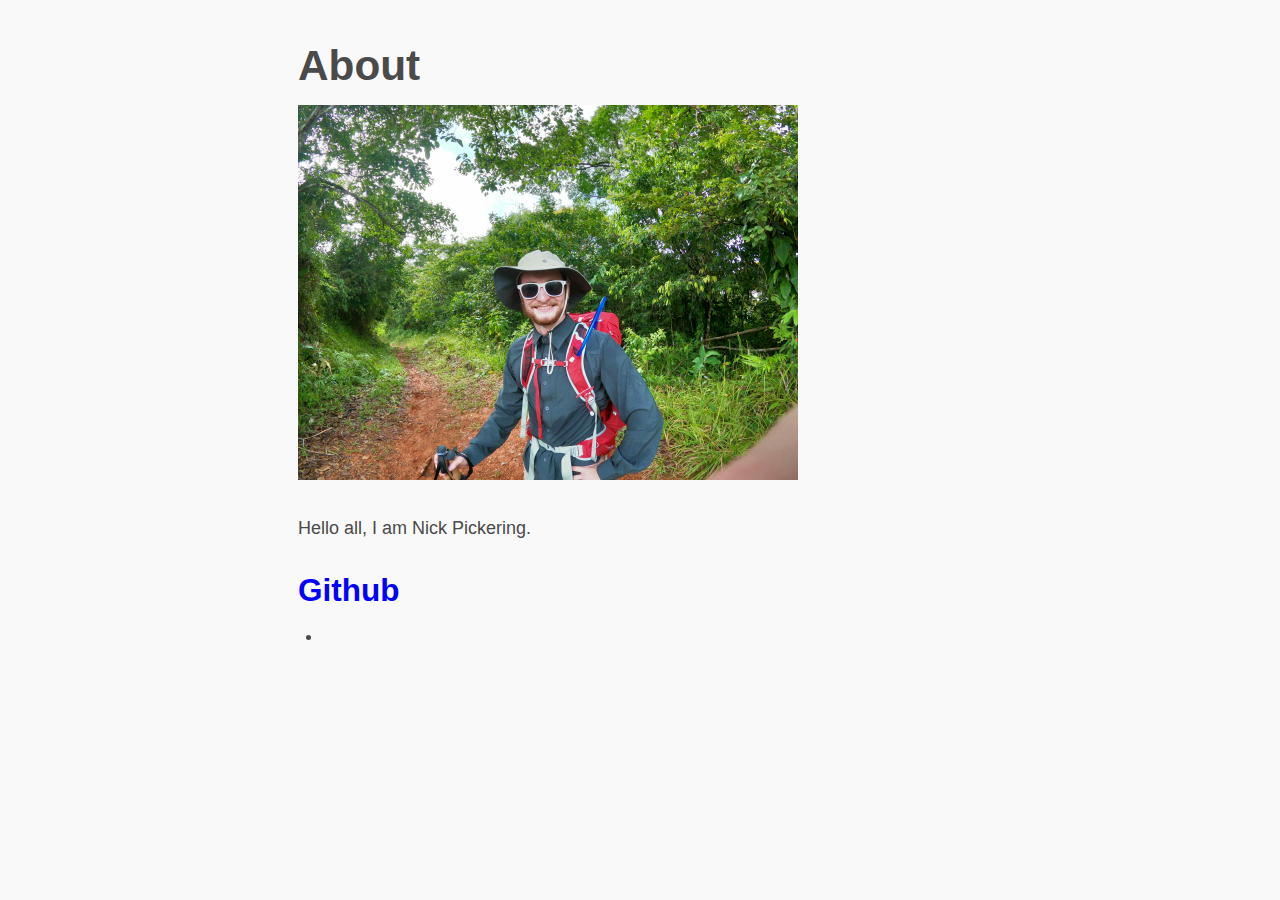
==== index.html @ 0193b561 "First commit." ====
<!DOCTYPE html>
<html lang="en" dir="ltr">
  <head>
    <title>Nick Pickering Portfolio</title>
    <meta charset="utf-8">
    <link rel="stylesheet" href="./styles.css">
  </head>
  <body>
  <h1>About</h1>
  <img src="./images/JungleHikingPic.jpeg" width="500px" height="auto" alt="">
  <p>Hello all, I am Nick Pickering.</p>
  <h3><a href="https://github.com/npick001" style="color:blue;"> Github</a></h3>
  <section>
    <ul>
      <li>
        
      </li>
    </ul>
  </section>
  </body>
</html>
---- styles.css ----
/* Sakura.css v1.3.1
 * ================
 * Minimal css theme.
 * Project: https://github.com/oxalorg/sakura/
 */
/* Body */
html {
  font-size: 62.5%;
  font-family: -apple-system, BlinkMacSystemFont, "Segoe UI", Roboto, "Helvetica Neue", Arial, "Noto Sans", sans-serif; }

body {
  font-size: 1.8rem;
  line-height: 1.618;
  max-width: 38em;
  margin: auto;
  color: #4a4a4a;
  background-color: #f9f9f9;
  padding: 13px; }

@media (max-width: 684px) {
  body {
    font-size: 1.53rem; } }

@media (max-width: 382px) {
  body {
    font-size: 1.35rem; } }

h1, h2, h3, h4, h5, h6 {
  line-height: 1.1;
  font-family: -apple-system, BlinkMacSystemFont, "Segoe UI", Roboto, "Helvetica Neue", Arial, "Noto Sans", sans-serif;
  font-weight: 700;
  margin-top: 3rem;
  margin-bottom: 1.5rem;
  overflow-wrap: break-word;
  word-wrap: break-word;
  -ms-word-break: break-all;
  word-break: break-word; }

h1 {
  font-size: 2.35em; }

h2 {
  font-size: 2.00em; }

h3 {
  font-size: 1.75em; }

h4 {
  font-size: 1.5em; }

h5 {
  font-size: 1.25em; }

h6 {
  font-size: 1em; }

p {
  margin-top: 0px;
  margin-bottom: 2.5rem; }

small, sub, sup {
  font-size: 75%; }

hr {
  border-color: #1d7484; }

a {
  text-decoration: none;
  color: #1d7484; }
  a:hover {
    color: #982c61;
    border-bottom: 2px solid #4a4a4a; }
  a:visited {
    color: #144f5a; }

ul {
  padding-left: 1.4em;
  margin-top: 0px;
  margin-bottom: 2.5rem; }

li {
  margin-bottom: 0.4em; }

blockquote {
  margin-left: 0px;
  margin-right: 0px;
  padding-left: 1em;
  padding-top: 0.8em;
  padding-bottom: 0.8em;
  padding-right: 0.8em;
  border-left: 5px solid #1d7484;
  margin-bottom: 2.5rem;
  background-color: #f1f1f1; }

blockquote p {
  margin-bottom: 0; }

img, video {
  height: auto;
  max-width: 100%;
  margin-top: 0px;
  margin-bottom: 2.5rem; }

/* Pre and Code */
pre {
  background-color: #f1f1f1;
  display: block;
  padding: 1em;
  overflow-x: auto;
  margin-top: 0px;
  margin-bottom: 2.5rem; }

code {
  font-size: 0.9em;
  padding: 0 0.5em;
  background-color: #f1f1f1;
  white-space: pre-wrap; }

pre > code {
  padding: 0;
  background-color: transparent;
  white-space: pre; }

/* Tables */
table {
  text-align: justify;
  width: 100%;
  border-collapse: collapse; }

td, th {
  padding: 0.5em;
  border-bottom: 1px solid #f1f1f1; }

/* Buttons, forms and input */
input, textarea {
  border: 1px solid #4a4a4a; }
  input:focus, textarea:focus {
    border: 1px solid #1d7484; }

textarea {
  width: 100%; }

.button, button, input[type="submit"], input[type="reset"], input[type="button"] {
  display: inline-block;
  padding: 5px 10px;
  text-align: center;
  text-decoration: none;
  white-space: nowrap;
  background-color: #1d7484;
  color: #f9f9f9;
  border-radius: 1px;
  border: 1px solid #1d7484;
  cursor: pointer;
  box-sizing: border-box; }
  .button[disabled], button[disabled], input[type="submit"][disabled], input[type="reset"][disabled], input[type="button"][disabled] {
    cursor: default;
    opacity: .5; }
  .button:focus:enabled, .button:hover:enabled, button:focus:enabled, button:hover:enabled, input[type="submit"]:focus:enabled, input[type="submit"]:hover:enabled, input[type="reset"]:focus:enabled, input[type="reset"]:hover:enabled, input[type="button"]:focus:enabled, input[type="button"]:hover:enabled {
    background-color: #982c61;
    border-color: #982c61;
    color: #f9f9f9;
    outline: 0; }

textarea, select, input {
  color: #4a4a4a;
  padding: 6px 10px;
  /* The 6px vertically centers text on FF, ignored by Webkit */
  margin-bottom: 10px;
  background-color: #f1f1f1;
  border: 1px solid #f1f1f1;
  border-radius: 4px;
  box-shadow: none;
  box-sizing: border-box; }
  textarea:focus, select:focus, input:focus {
    border: 1px solid #1d7484;
    outline: 0; }

input[type="checkbox"]:focus {
  outline: 1px dotted #1d7484; }

label, legend, fieldset {
  display: block;
  margin-bottom: .5rem;
  font-weight: 600; }
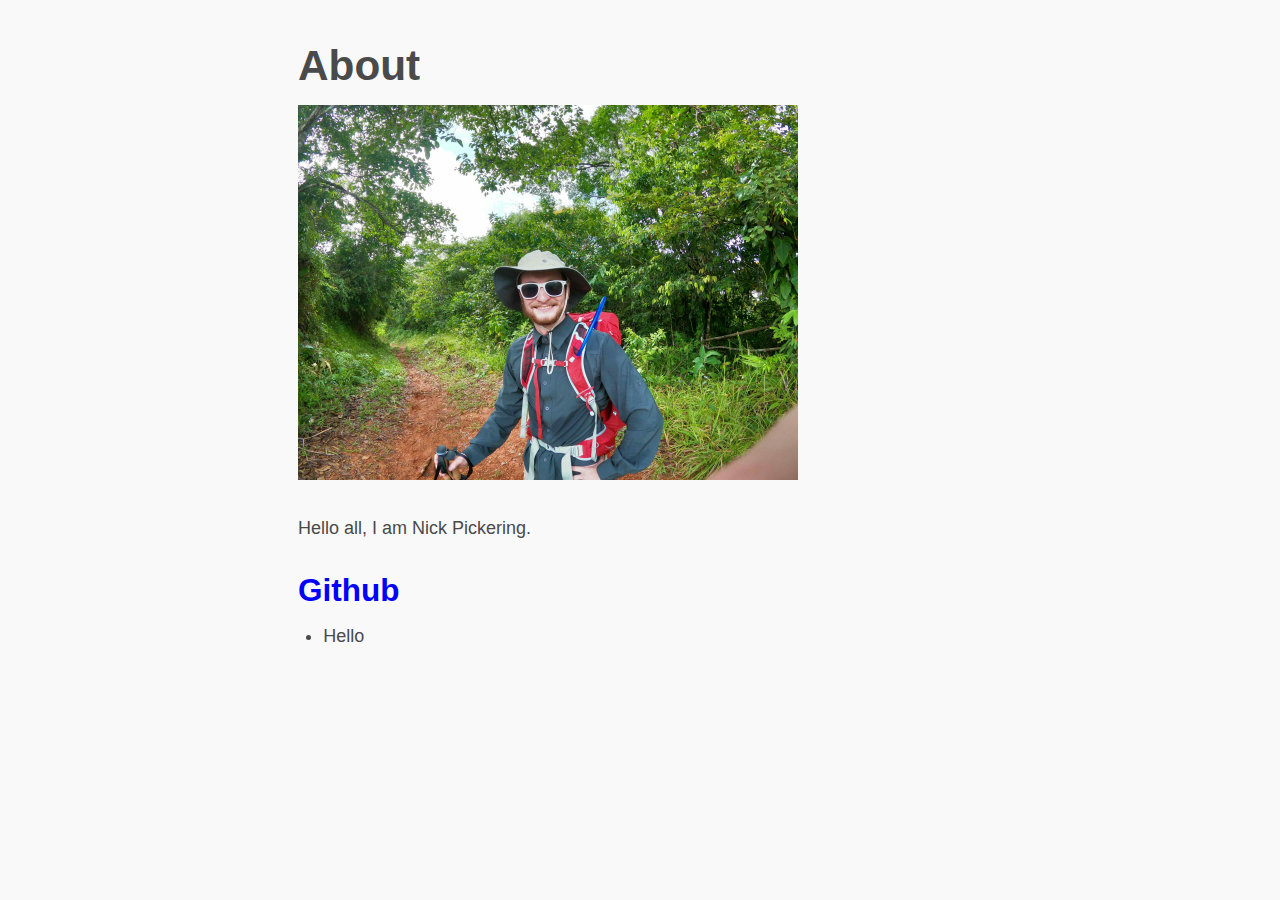
==== commit db2f192f: "Add element" ====
--- a/index.html
+++ b/index.html
@@ -13,7 +13,7 @@
   <section>
     <ul>
       <li>
-        
+        Hello
       </li>
     </ul>
   </section>
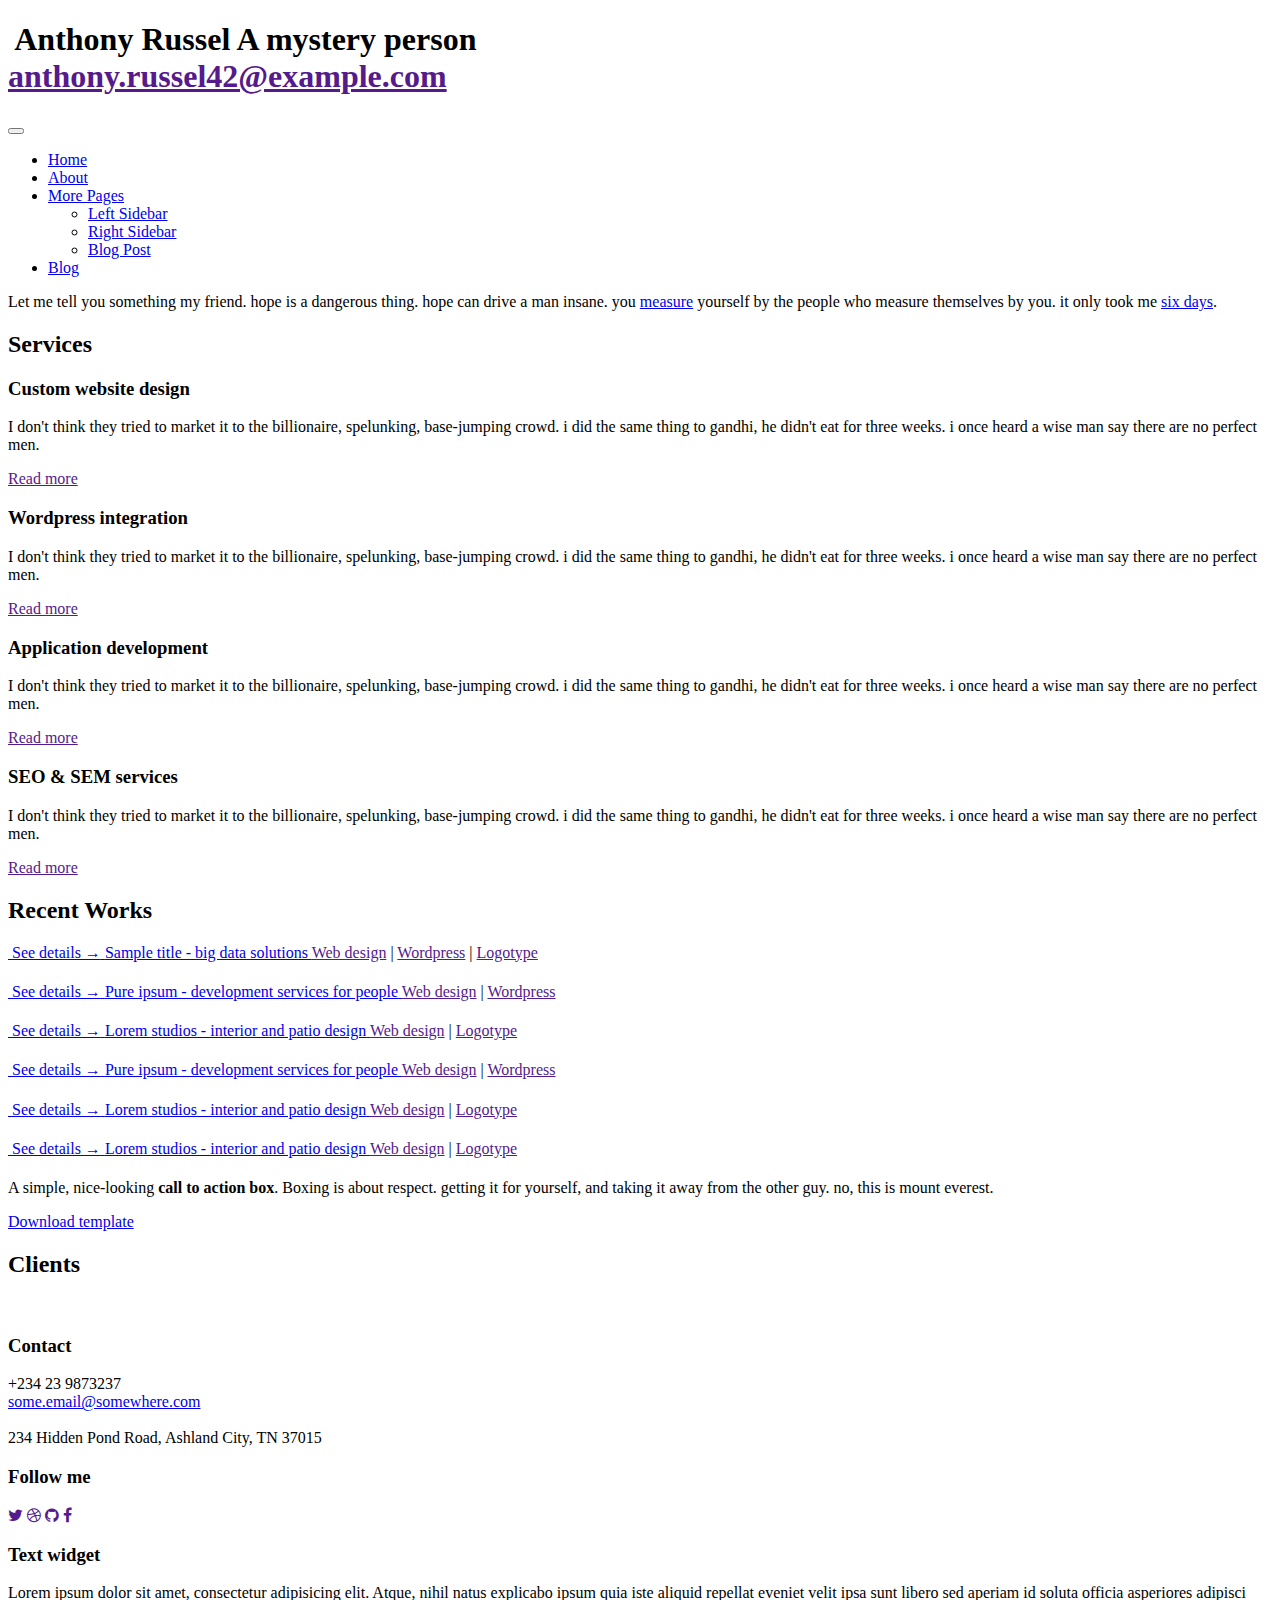
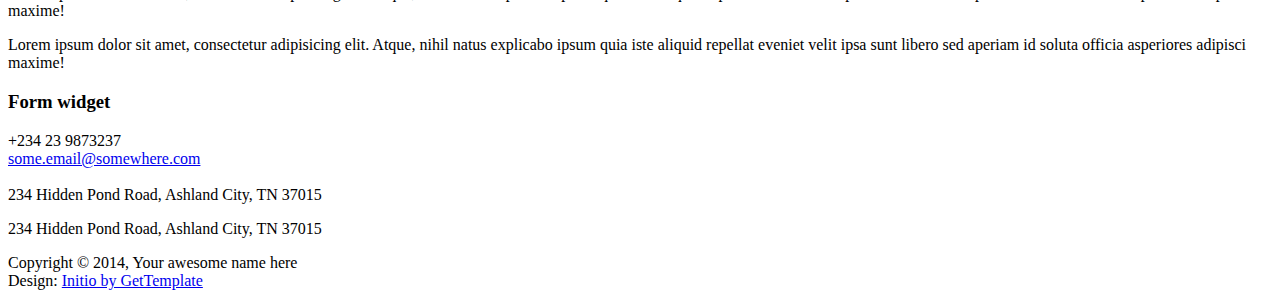
==== commit 80164f14: "downloaded template" ====
--- a/index.html
+++ b/index.html
@@ -1,21 +1,291 @@
-<!DOCTYPE html>
-<html lang="en" dir="ltr">
-  <head>
-    <title>Nick Pickering Portfolio</title>
-    <meta charset="utf-8">
-    <link rel="stylesheet" href="./styles.css">
-  </head>
-  <body>
-  <h1>About</h1>
-  <img src="./images/JungleHikingPic.jpeg" width="500px" height="auto" alt="">
-  <p>Hello all, I am Nick Pickering.</p>
-  <h3><a href="https://github.com/npick001" style="color:blue;"> Github</a></h3>
-  <section>
-    <ul>
-      <li>
-        Hello
-      </li>
-    </ul>
-  </section>
-  </body>
-</html>
+<!DOCTYPE html>
+<html lang="en">
+<head>
+	<meta charset="utf-8">
+	<meta name="viewport"    content="width=device-width, initial-scale=1.0">
+	<meta name="description" content="">
+	<meta name="author"      content="Sergey Pozhilov (GetTemplate.com)">
+	
+	<title>Nicholas Pickering
+	</title>
+
+	<link rel="shortcut icon" href="assets/images/gt_favicon.png">
+	
+	<!-- Bootstrap -->
+	<link href="http://netdna.bootstrapcdn.com/bootstrap/3.0.0/css/bootstrap.no-icons.min.css" rel="stylesheet">
+	<!-- Icons -->
+	<link href="http://netdna.bootstrapcdn.com/font-awesome/4.0.3/css/font-awesome.css" rel="stylesheet">
+	<!-- Fonts -->
+	<link rel="stylesheet" href="http://fonts.googleapis.com/css?family=Alice|Open+Sans:400,300,700">
+	<!-- Custom styles -->
+	<link rel="stylesheet" href="assets/css/styles.css">
+
+	<!--[if lt IE 9]> <script src="assets/js/html5shiv.js"></script> <![endif]-->
+</head>
+<body class="home">
+
+<header id="header">
+	<div id="head" class="parallax" parallax-speed="2">
+		<h1 id="logo" class="text-center">
+			<img class="img-circle" src="assets/images/guy.jpg" alt="">
+			<span class="title">Anthony Russel</span>
+			<span class="tagline">A mystery person<br>
+				<a href="">anthony.russel42@example.com</a></span>
+		</h1>
+	</div>
+
+	<nav class="navbar navbar-default navbar-sticky">
+		<div class="container-fluid">
+			
+			<div class="navbar-header">
+				<button type="button" class="navbar-toggle" data-toggle="collapse" data-target="#bs-example-navbar-collapse-1"> <span class="sr-only">Toggle navigation</span> <span class="icon-bar"></span> <span class="icon-bar"></span> <span class="icon-bar"></span> </button>
+			</div>
+			
+			<div class="navbar-collapse collapse">
+				
+				<ul class="nav navbar-nav">
+					<li class="active"><a href="index.html">Home</a></li>
+					<li><a href="about.html">About</a></li>
+					<li class="dropdown">
+						<a href="#" class="dropdown-toggle" data-toggle="dropdown">More Pages <b class="caret"></b></a>
+						<ul class="dropdown-menu">
+							<li><a href="sidebar-left.html">Left Sidebar</a></li>
+							<li><a href="sidebar-right.html">Right Sidebar</a></li>
+							<li><a href="single.html">Blog Post</a></li>
+						</ul>
+					</li>
+					<li><a href="blog.html">Blog</a></li>
+				</ul>
+			
+			</div><!--/.nav-collapse -->			
+		</div>	
+	</nav>
+</header>
+
+<main id="main">
+
+	<div class="container">
+		
+		<div class="row section topspace">
+			<div class="col-md-12">
+				<p class="lead text-center text-muted">Let me tell you something my friend. hope is a dangerous thing. hope can drive a man insane. you <a href="about.html">measure</a> yourself by the people who measure themselves by you. it only took me <a href="sidebar-right.html">six days</a>. </p>
+			</div>
+		</div> <!-- / section -->
+		
+		<div class="row section featured topspace">
+			<h2 class="section-title"><span>Services</span></h2>
+			<div class="row">
+				<div class="col-sm-6 col-md-3">
+					<h3 class="text-center">Custom website design</h3>
+					<p>I don't think they tried to market it to the billionaire, spelunking, base-jumping crowd. i did the same thing to gandhi, he didn't eat for three weeks. i once heard a wise man say there are no perfect men.</p>
+					<p class="text-center"><a href="" class="btn btn-action">Read more</a></p>
+				</div>
+				<div class="col-sm-6 col-md-3">
+					<h3 class="text-center">Wordpress integration</h3>
+					<p>I don't think they tried to market it to the billionaire, spelunking, base-jumping crowd. i did the same thing to gandhi, he didn't eat for three weeks. i once heard a wise man say there are no perfect men.</p>
+					<p class="text-center"><a href="" class="btn btn-action">Read more</a></p>
+				</div>
+				<div class="col-sm-6 col-md-3">
+					<h3 class="text-center">Application development</h3>
+					<p>I don't think they tried to market it to the billionaire, spelunking, base-jumping crowd. i did the same thing to gandhi, he didn't eat for three weeks. i once heard a wise man say there are no perfect men.</p>
+					<p class="text-center"><a href="" class="btn btn-action">Read more</a></p>
+				</div>
+				<div class="col-sm-6 col-md-3">
+					<h3 class="text-center">SEO &amp; SEM services</h3>
+					<p>I don't think they tried to market it to the billionaire, spelunking, base-jumping crowd. i did the same thing to gandhi, he didn't eat for three weeks. i once heard a wise man say there are no perfect men.</p>
+					<p class="text-center"><a href="" class="btn btn-action">Read more</a></p>
+				</div>
+			</div>
+		</div> <!-- / section -->
+	
+		<div class="row section recentworks topspace">
+			
+			<h2 class="section-title"><span>Recent Works</span></h2>
+			
+			<div class="thumbnails recentworks row">
+				
+				<div class="col-xs-12 col-sm-6 col-md-4 col-lg-4">
+					<a class="thumbnail" href="sidebar-right.html">
+						<span class="img">
+							<img src="assets/images/s1.jpg" alt="">
+							<span class="cover"><span class="more">See details &rarr;</span></span>
+						</span>
+						<span class="title">Sample title - big data solutions</span>
+					</a>
+					<span class="details"><a href="">Web design</a> | <a href="">Wordpress</a> | <a href="">Logotype</a></span>
+					<h4></h4>
+					<p></p>
+				</div>
+				
+				<div class="col-xs-12 col-sm-6 col-md-4 col-lg-4">
+					<a class="thumbnail" href="sidebar-right.html">
+						<span class="img">
+							<img src="assets/images/s1.jpg" alt="">
+							<span class="cover"><span class="more">See details &rarr;</span></span>
+						</span>
+						<span class="title">Pure ipsum - development services for people</span>
+					</a>
+					<span class="details"><a href="">Web design</a> | <a href="">Wordpress</a></span>
+					<h4></h4>
+					<p></p>
+				</div>
+				
+				<div class="col-xs-12 col-sm-6 col-md-4 col-lg-4">
+					<a class="thumbnail" href="sidebar-right.html">
+						<span class="img">
+							<img src="assets/images/s1.jpg" alt="">
+							<span class="cover"><span class="more">See details &rarr;</span></span>
+						</span>
+						<span class="title">Lorem studios - interior and patio design</span>
+					</a>
+					<span class="details"><a href="">Web design</a> | <a href="">Logotype</a></span>
+					<h4></h4>
+					<p></p>
+				</div>
+
+				<div class="col-xs-12 col-sm-6 col-md-4 col-lg-4">
+					<a class="thumbnail" href="sidebar-right.html">
+						<span class="img">
+							<img src="assets/images/s1.jpg" alt="">
+							<span class="cover"><span class="more">See details &rarr;</span></span>
+						</span>
+						<span class="title">Pure ipsum - development services for people</span>
+					</a>
+					<span class="details"><a href="">Web design</a> | <a href="">Wordpress</a></span>
+					<h4></h4>
+					<p></p>
+				</div>
+				
+				<div class="col-xs-12 col-sm-6 col-md-4 col-lg-4">
+					<a class="thumbnail" href="sidebar-right.html">
+						<span class="img">
+							<img src="assets/images/s1.jpg" alt="">
+							<span class="cover"><span class="more">See details &rarr;</span></span>
+						</span>
+						<span class="title">Lorem studios - interior and patio design</span>
+					</a>
+					<span class="details"><a href="">Web design</a> | <a href="">Logotype</a></span>
+					<h4></h4>
+					<p></p>
+				</div>
+
+				<div class="col-xs-12 col-sm-6 col-md-4 col-lg-4">
+					<a class="thumbnail" href="sidebar-right.html">
+						<span class="img">
+							<img src="assets/images/s1.jpg" alt="">
+							<span class="cover"><span class="more">See details &rarr;</span></span>
+						</span>
+						<span class="title">Lorem studios - interior and patio design</span>
+					</a>
+					<span class="details"><a href="">Web design</a> | <a href="">Logotype</a></span>
+					<h4></h4>
+					<p></p>
+				</div>
+			</div>
+
+		</div> <!-- /section -->
+
+		<div class="row section topspace">
+			<div class="panel panel-cta"><div class="panel-body">
+				<div class="col-lg-8">
+					<p>A simple, nice-looking <b>call to action box</b>. Boxing is about respect. getting it for yourself, 
+					and taking it away from the other guy. no, this is mount everest. </p>
+				</div>
+				<div class="col-lg-4 text-right">
+					<a href="http://www.gettemplate.com/downloads/initio.zip " class="btn btn-primary btn-lg">Download template</a>
+				</div>
+			</div></div>
+		</div> <!-- /section -->
+
+		<div class="row section clients topspace">
+			<h2 class="section-title"><span>Clients</span></h2>
+			<div class="col-lg-12">
+				<p>
+					<img src="assets/images/sample_clients.png" alt="">
+				</p>
+			</div>
+		</div> <!-- /section -->
+
+	</div>	<!-- /container -->
+
+</main>
+
+<footer id="footer">
+	<div class="container">
+		<div class="row">
+			<div class="col-md-3 widget">
+				<h3 class="widget-title">Contact</h3>
+				<div class="widget-body">
+					<p>+234 23 9873237<br>
+						<a href="mailto:#">some.email@somewhere.com</a><br>
+						<br>
+						234 Hidden Pond Road, Ashland City, TN 37015
+					</p>	
+				</div>
+			</div>
+
+			<div class="col-md-3 widget">
+				<h3 class="widget-title">Follow me</h3>
+				<div class="widget-body">
+					<p class="follow-me-icons">
+						<a href=""><i class="fa fa-twitter fa-2"></i></a>
+						<a href=""><i class="fa fa-dribbble fa-2"></i></a>
+						<a href=""><i class="fa fa-github fa-2"></i></a>
+						<a href=""><i class="fa fa-facebook fa-2"></i></a>
+					</p>
+				</div>
+			</div>
+
+			<div class="col-md-3 widget">
+				<h3 class="widget-title">Text widget</h3>
+				<div class="widget-body">
+					<p>Lorem ipsum dolor sit amet, consectetur adipisicing elit. Atque, nihil natus explicabo ipsum quia iste aliquid repellat eveniet velit ipsa sunt libero sed aperiam id soluta officia asperiores adipisci maxime!</p>
+					<p>Lorem ipsum dolor sit amet, consectetur adipisicing elit. Atque, nihil natus explicabo ipsum quia iste aliquid repellat eveniet velit ipsa sunt libero sed aperiam id soluta officia asperiores adipisci maxime!</p>
+				</div>
+			</div>
+
+			<div class="col-md-3 widget">
+				<h3 class="widget-title">Form widget</h3>
+				<div class="widget-body">
+					<p>+234 23 9873237<br>
+						<a href="mailto:#">some.email@somewhere.com</a><br>
+						<br>
+						234 Hidden Pond Road, Ashland City, TN 37015
+					</p>	
+				</div>
+			</div>
+
+		</div> <!-- /row of widgets -->
+	</div>
+</footer>
+
+<footer id="underfooter">
+	<div class="container">
+		<div class="row">
+			
+			<div class="col-md-6 widget">
+				<div class="widget-body">
+					<p>234 Hidden Pond Road, Ashland City, TN 37015 </p>
+				</div>
+			</div>
+
+			<div class="col-md-6 widget">
+				<div class="widget-body">
+					<p class="text-right">
+						Copyright &copy; 2014, Your awesome name here<br> 
+						Design: <a href="http://www.gettemplate.com" rel="designer">Initio by GetTemplate</a> </p>
+				</div>
+			</div>
+
+		</div> <!-- /row of widgets -->
+	</div>
+</footer>
+
+
+
+<!-- JavaScript libs are placed at the end of the document so the pages load faster -->
+<script src="http://ajax.googleapis.com/ajax/libs/jquery/1.10.2/jquery.min.js"></script>
+<script src="http://netdna.bootstrapcdn.com/bootstrap/3.0.0/js/bootstrap.min.js"></script>
+<script src="assets/js/template.js"></script>
+</body>
+</html>
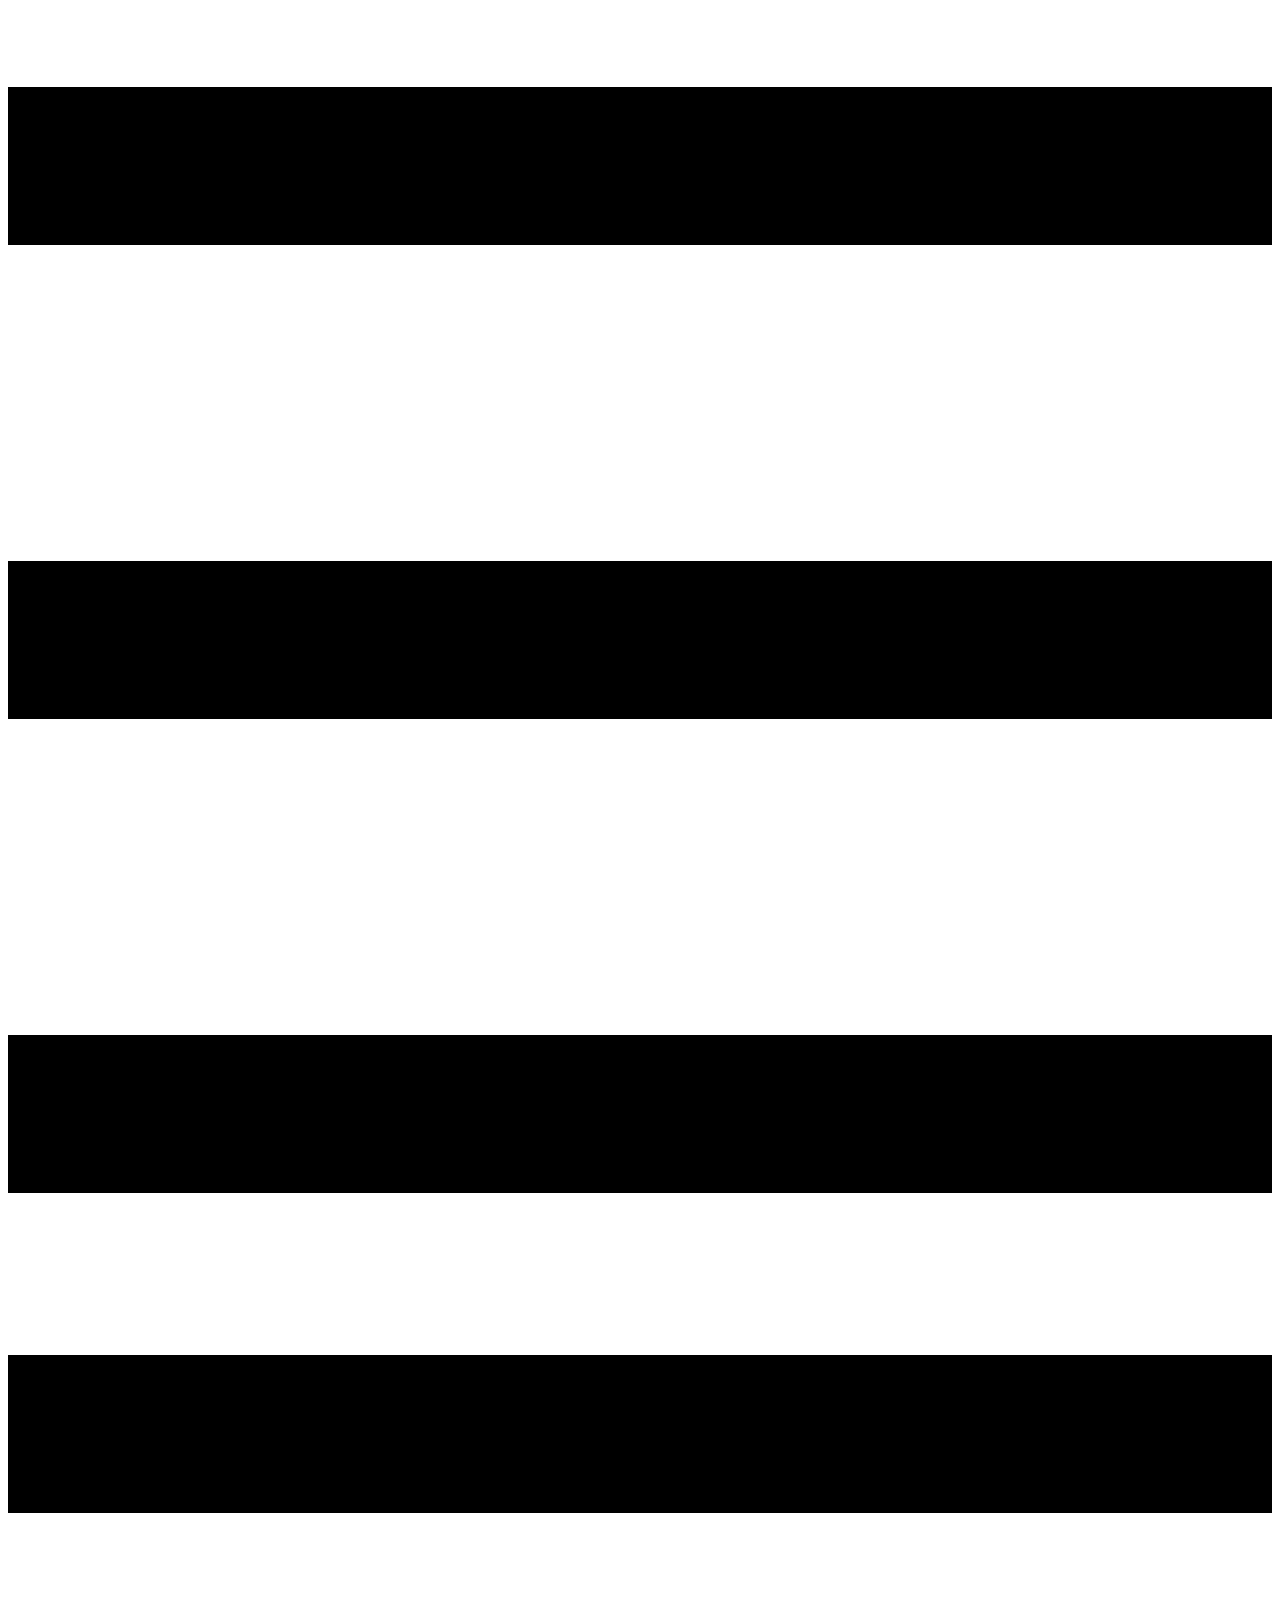
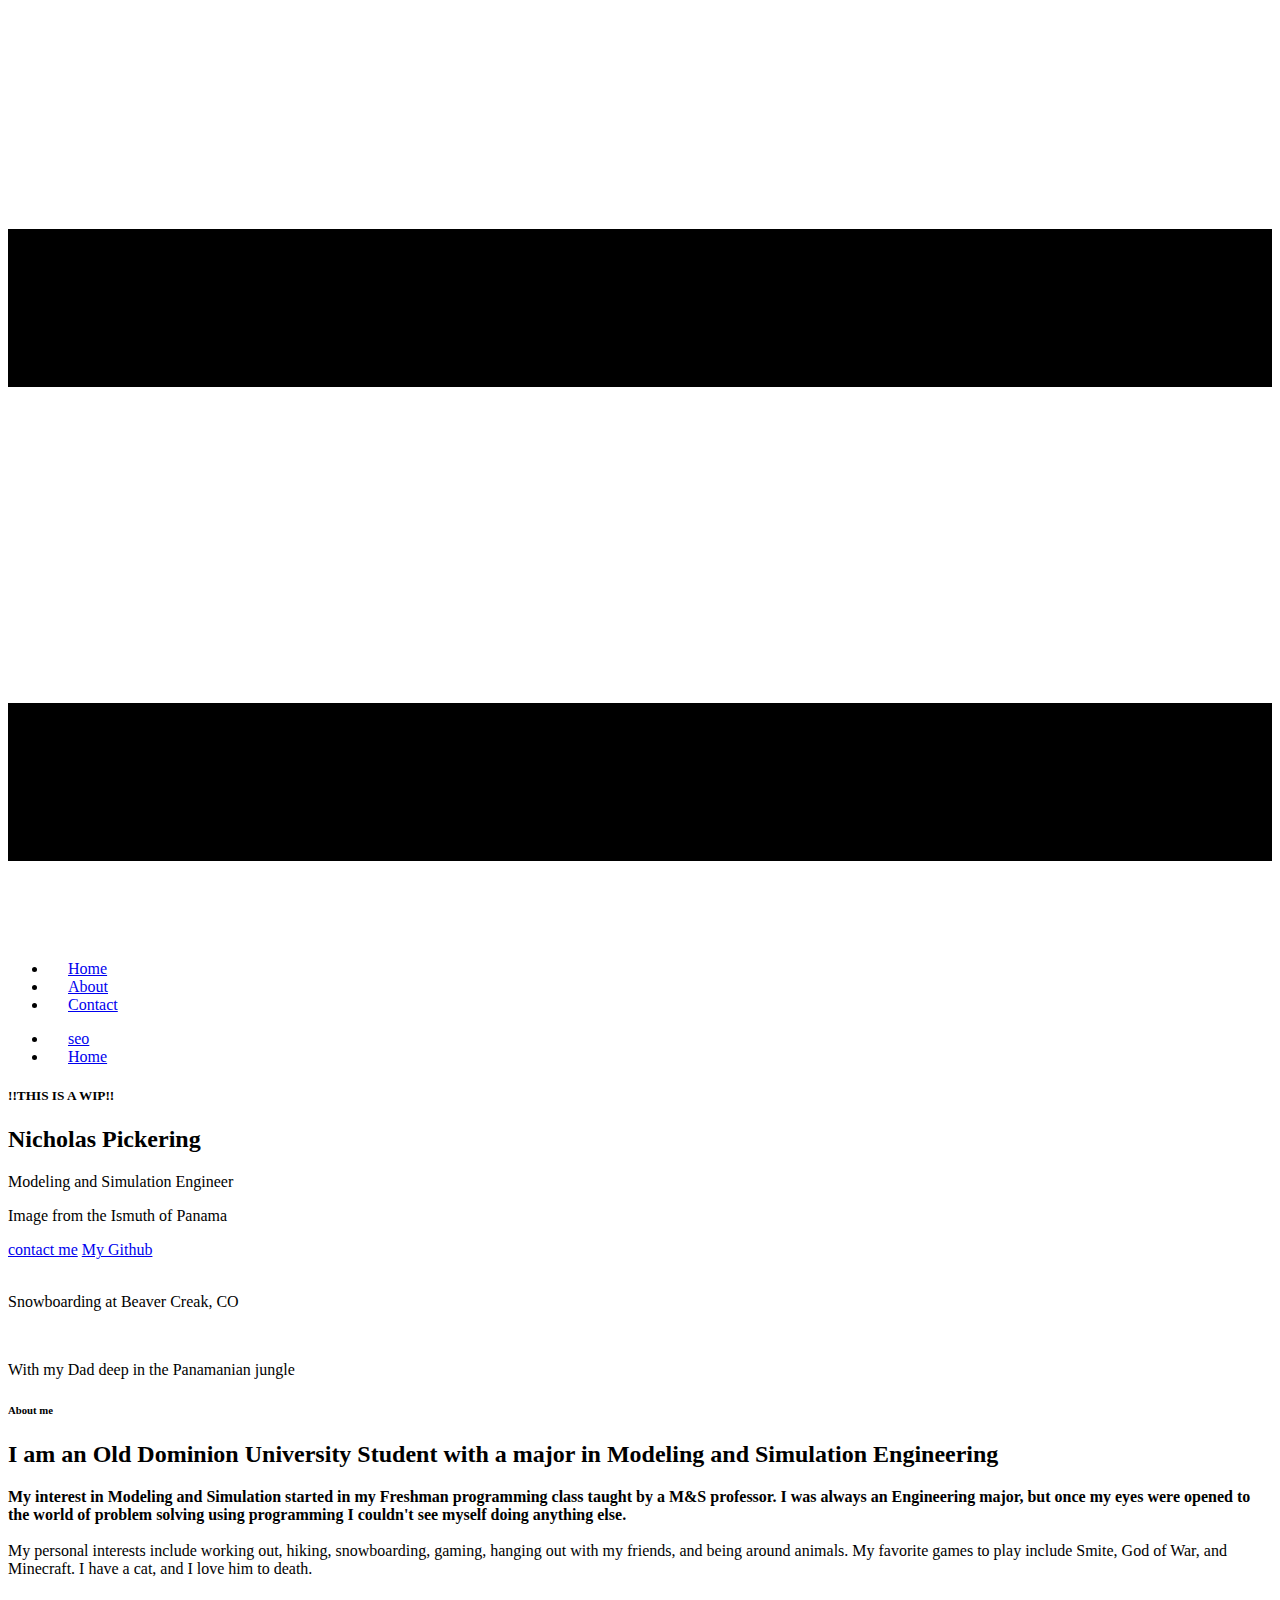
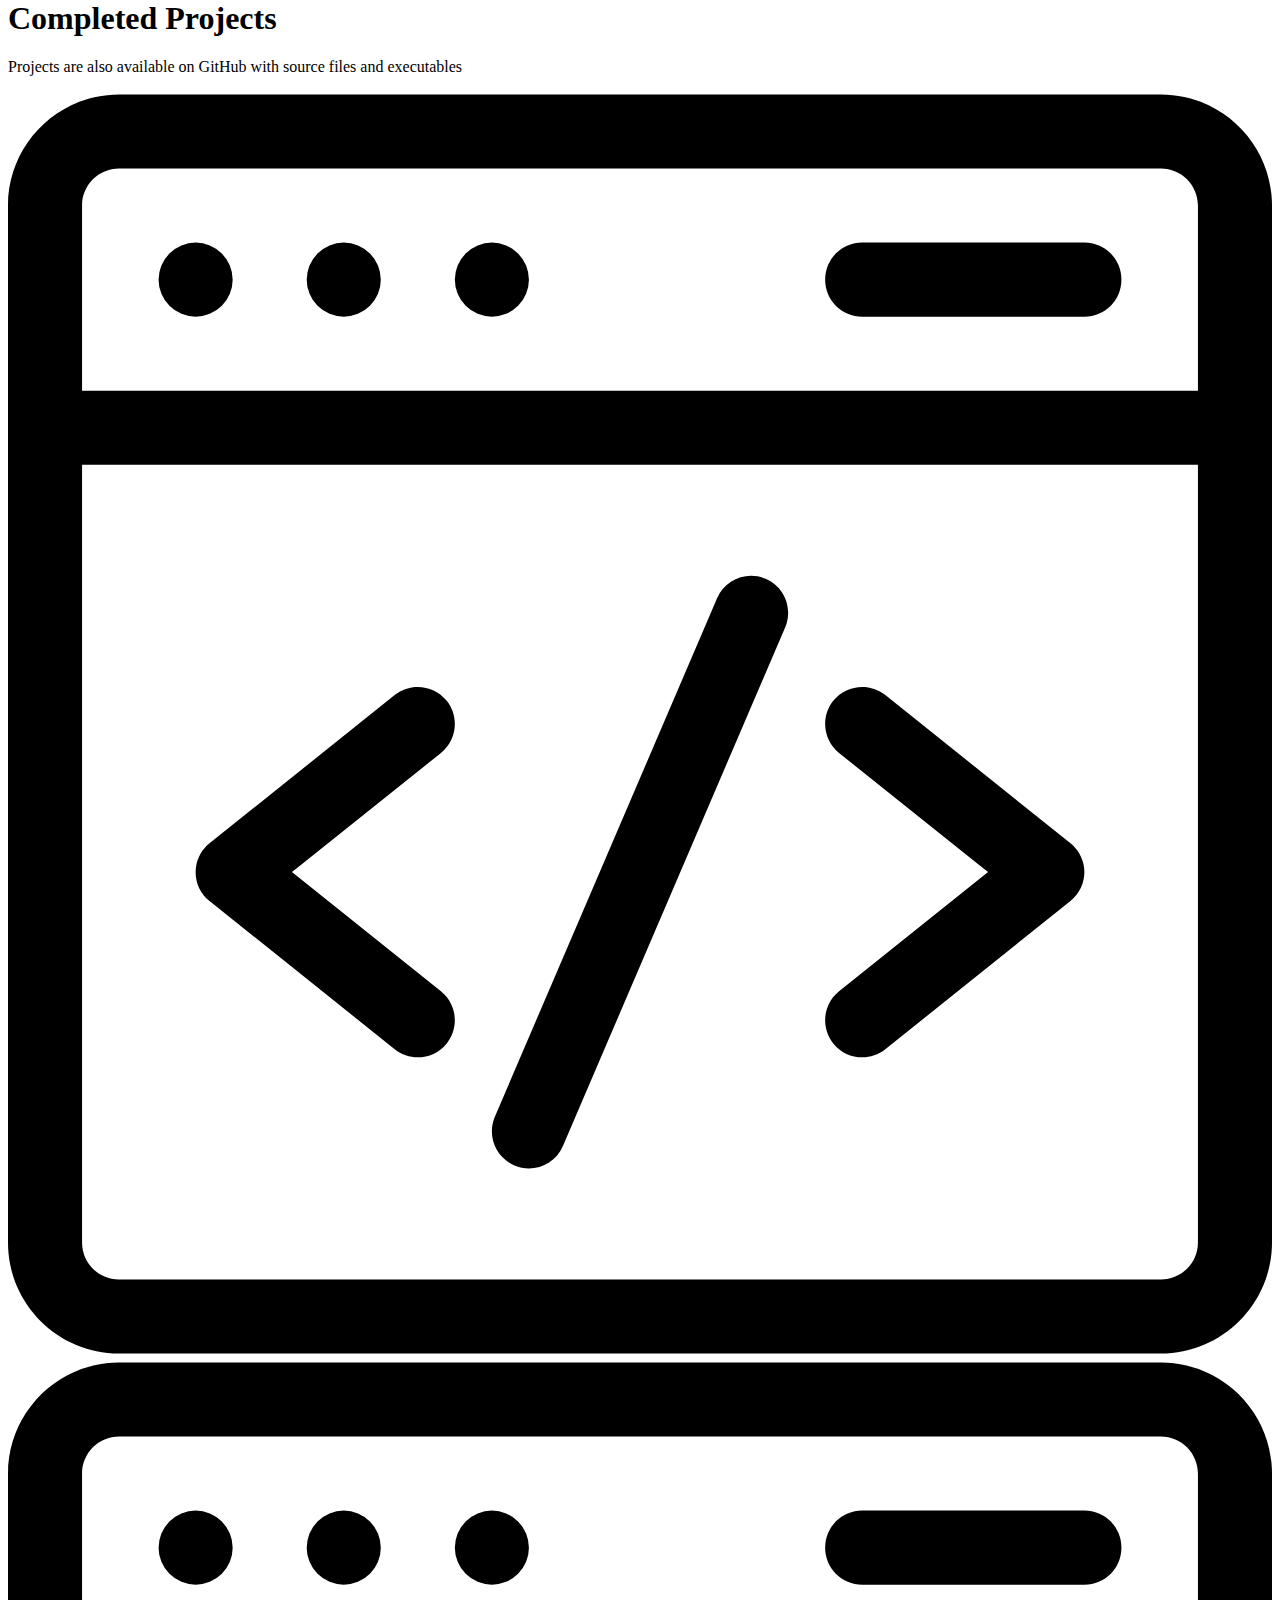
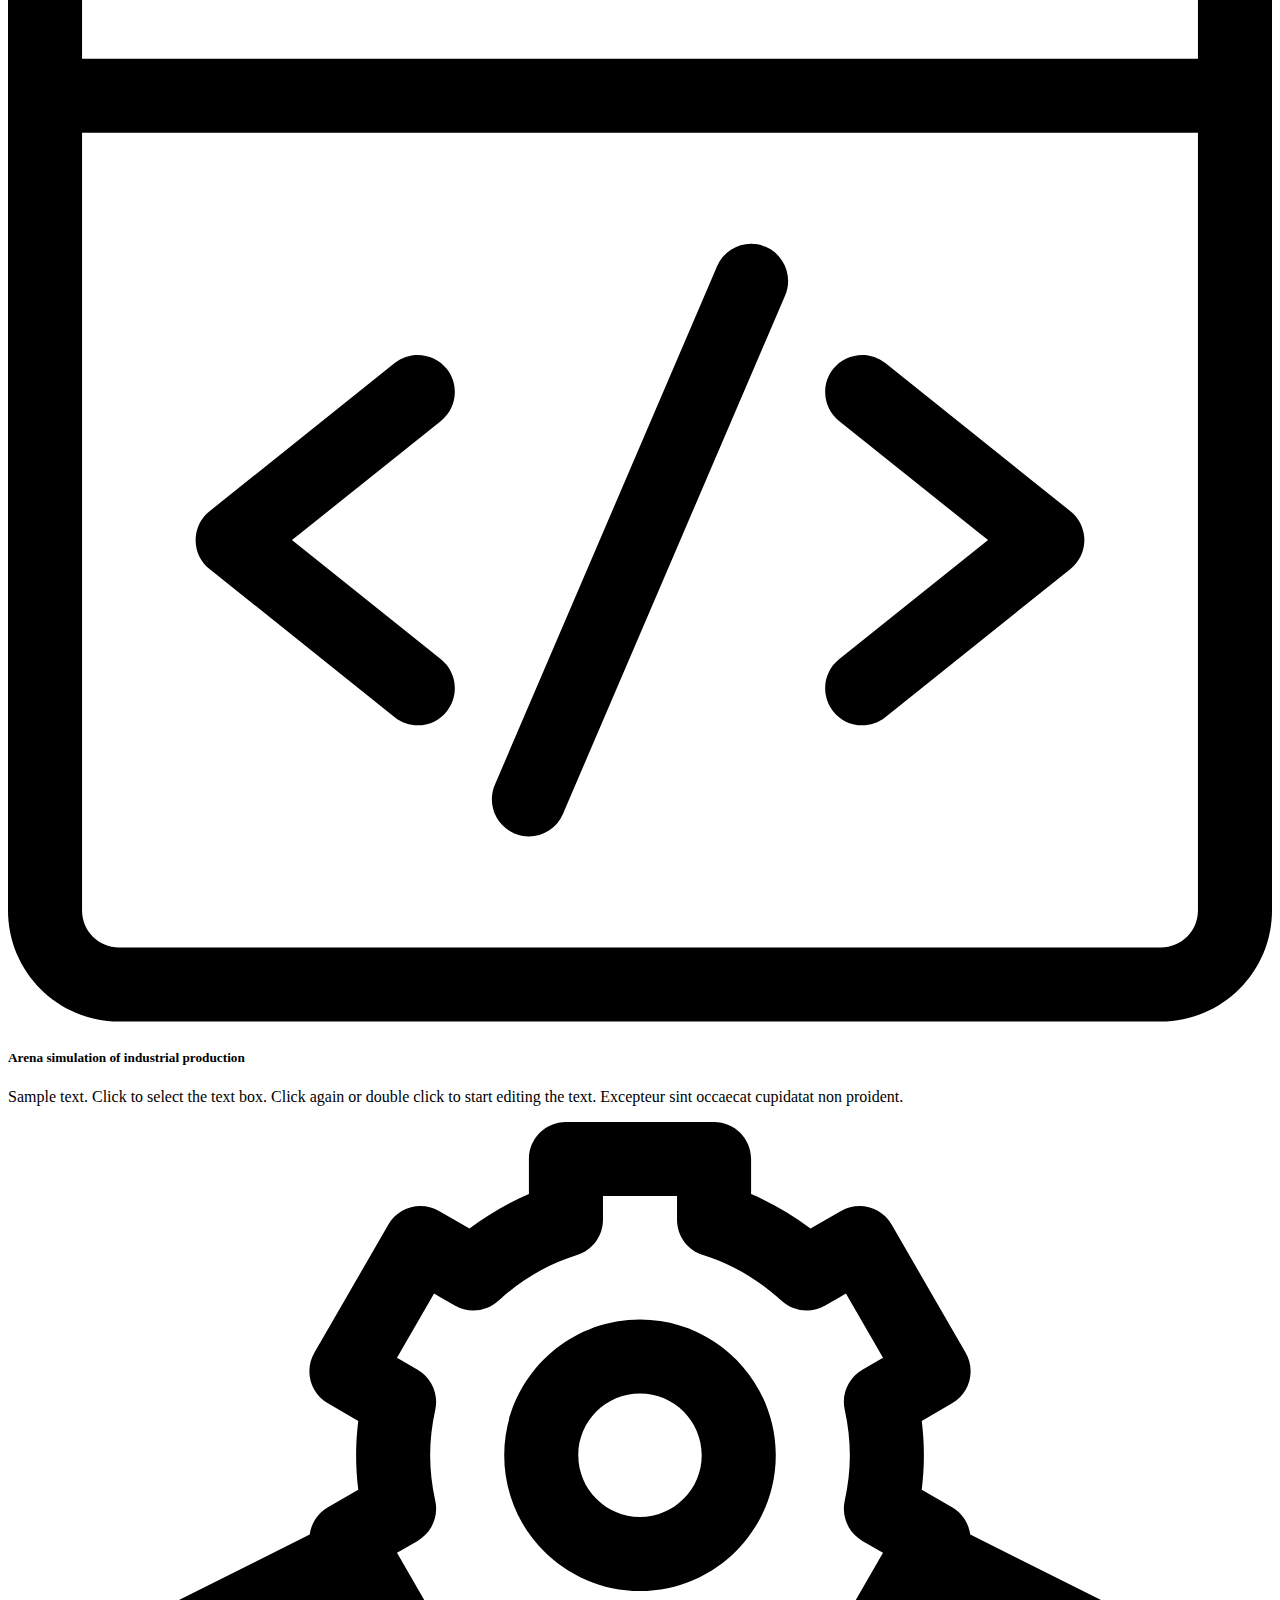
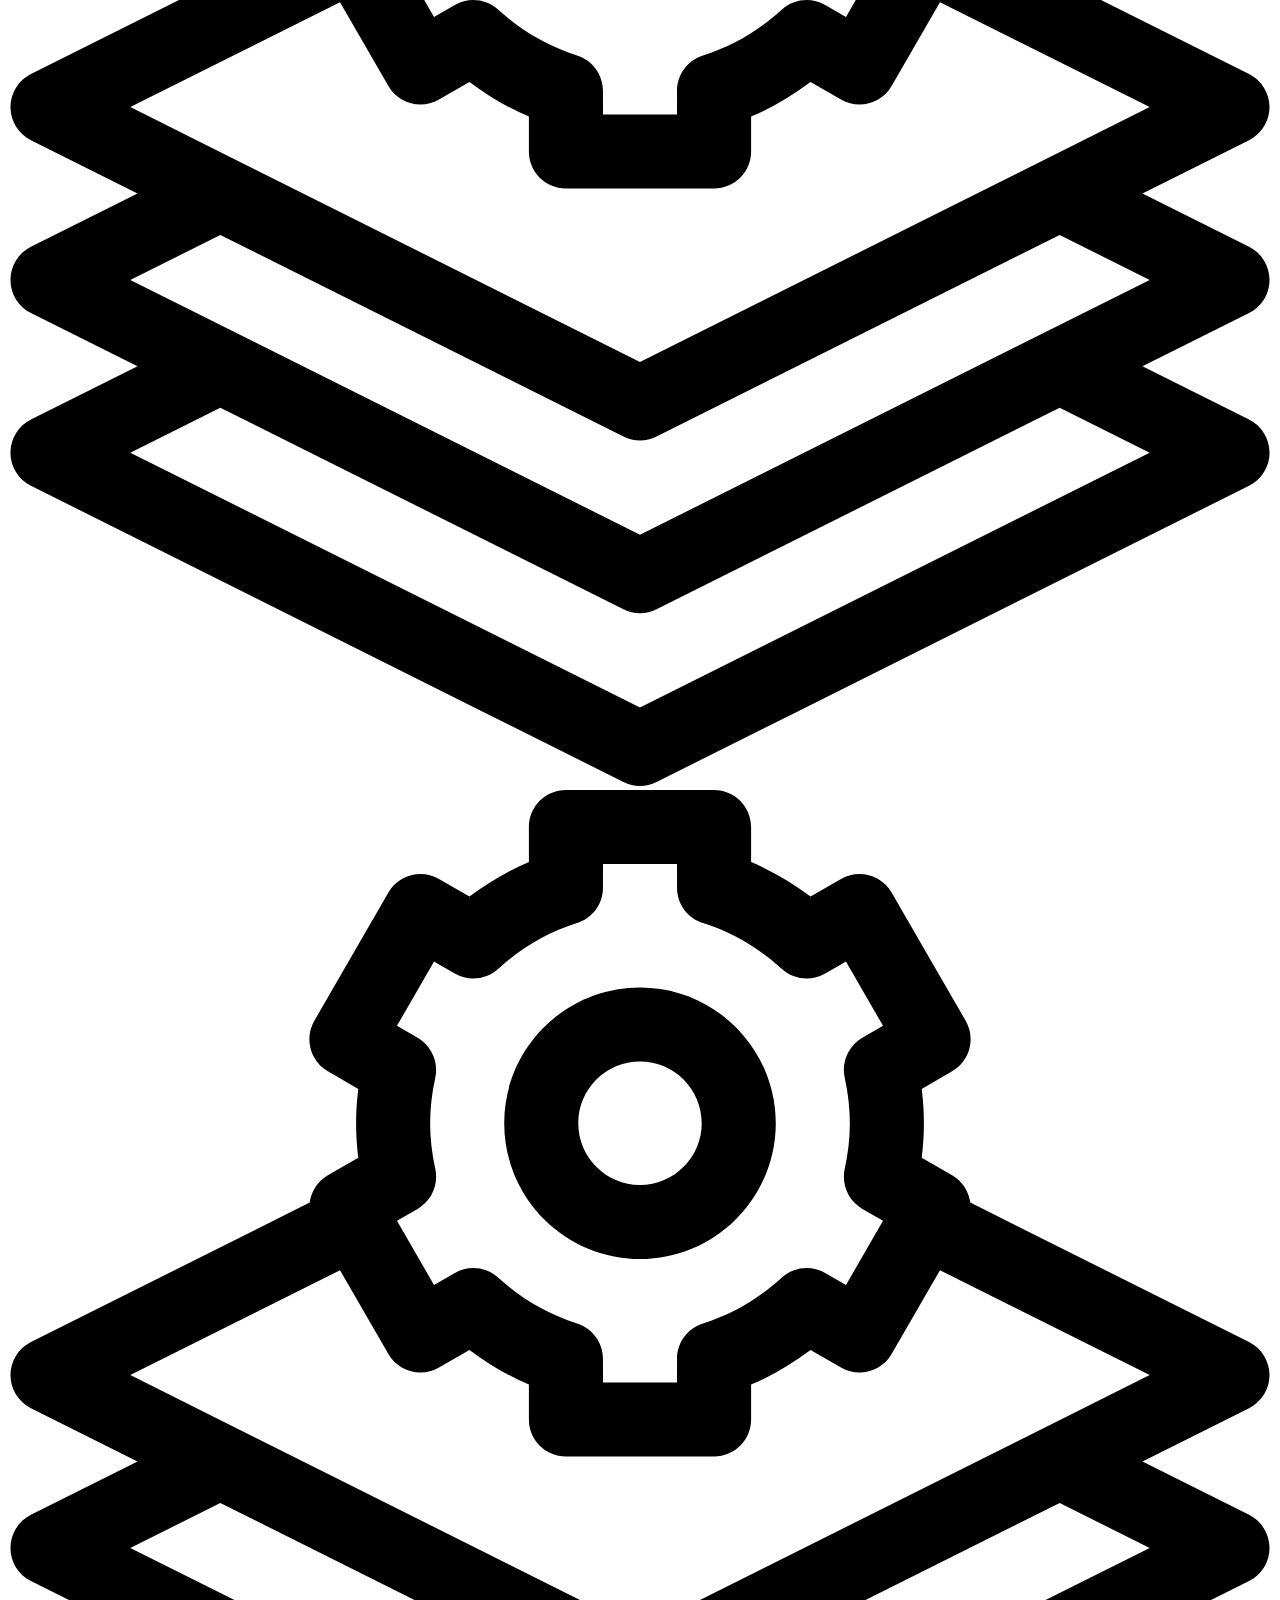
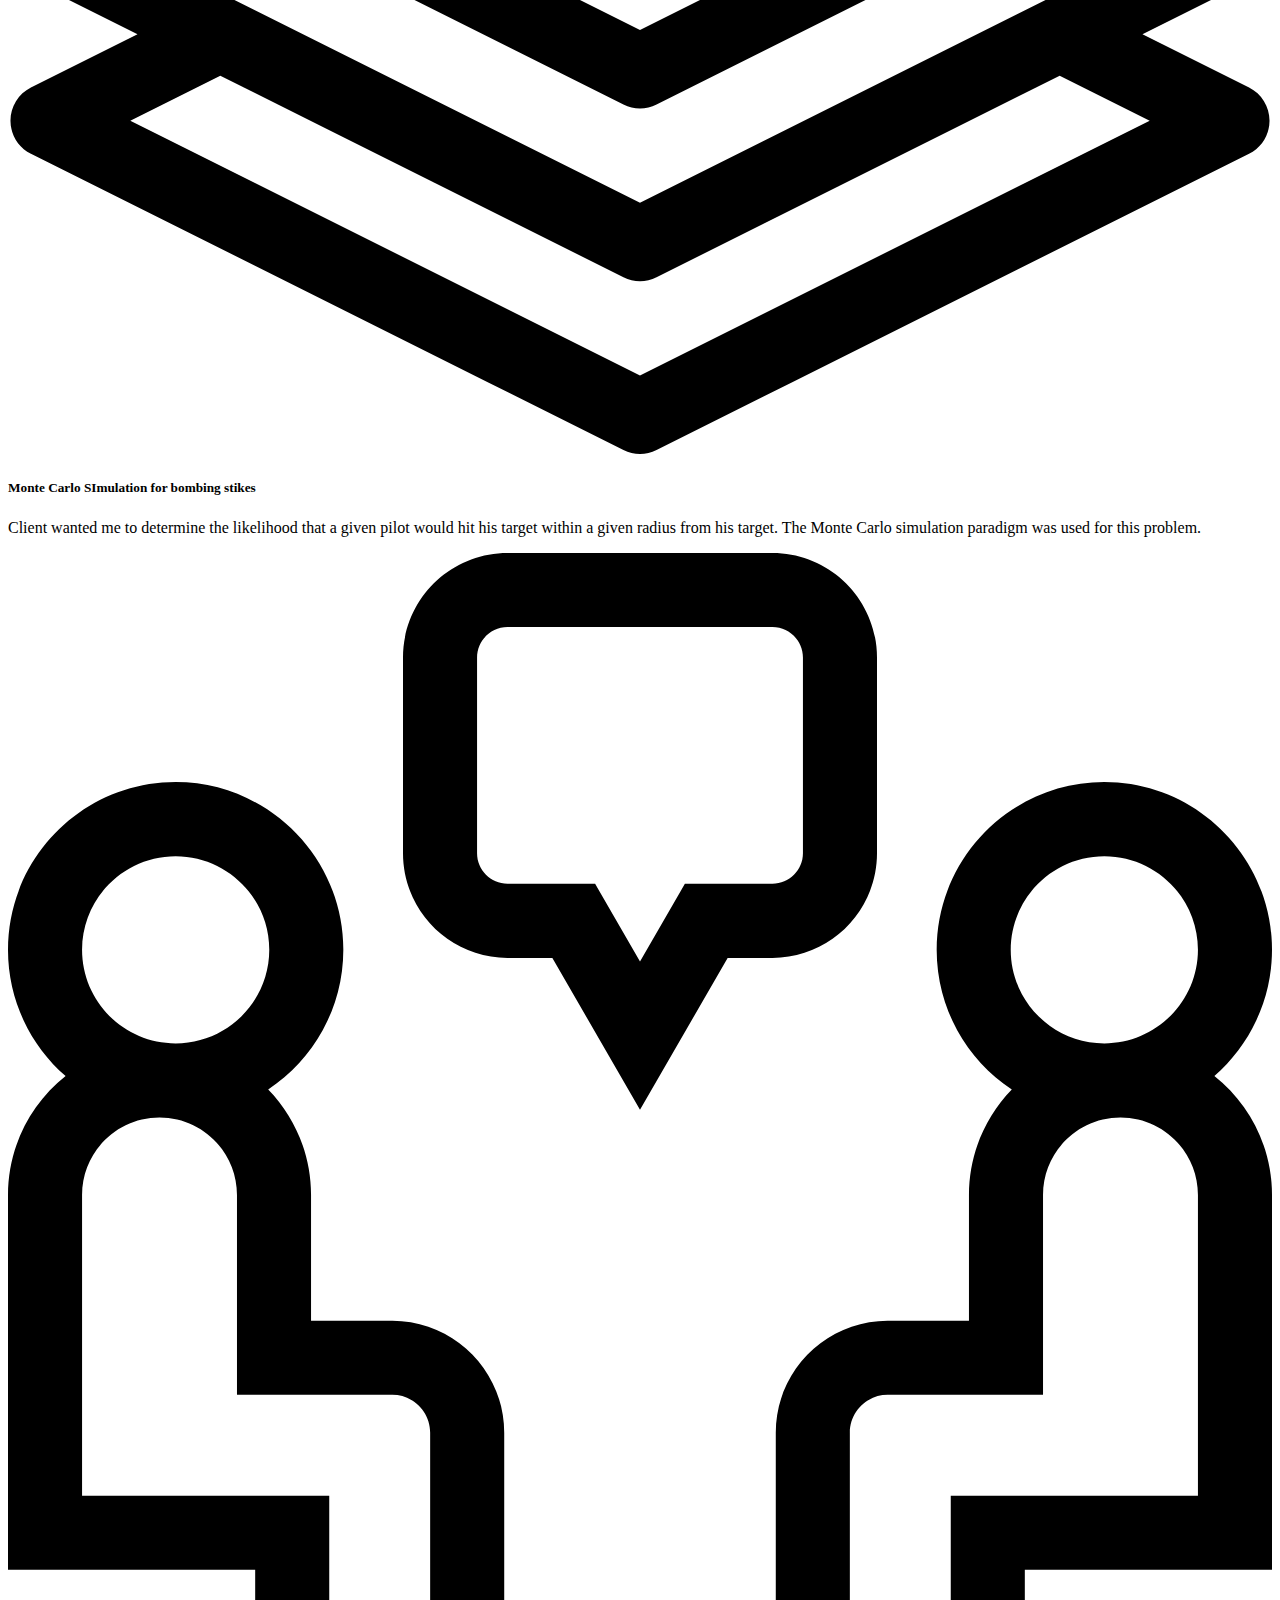
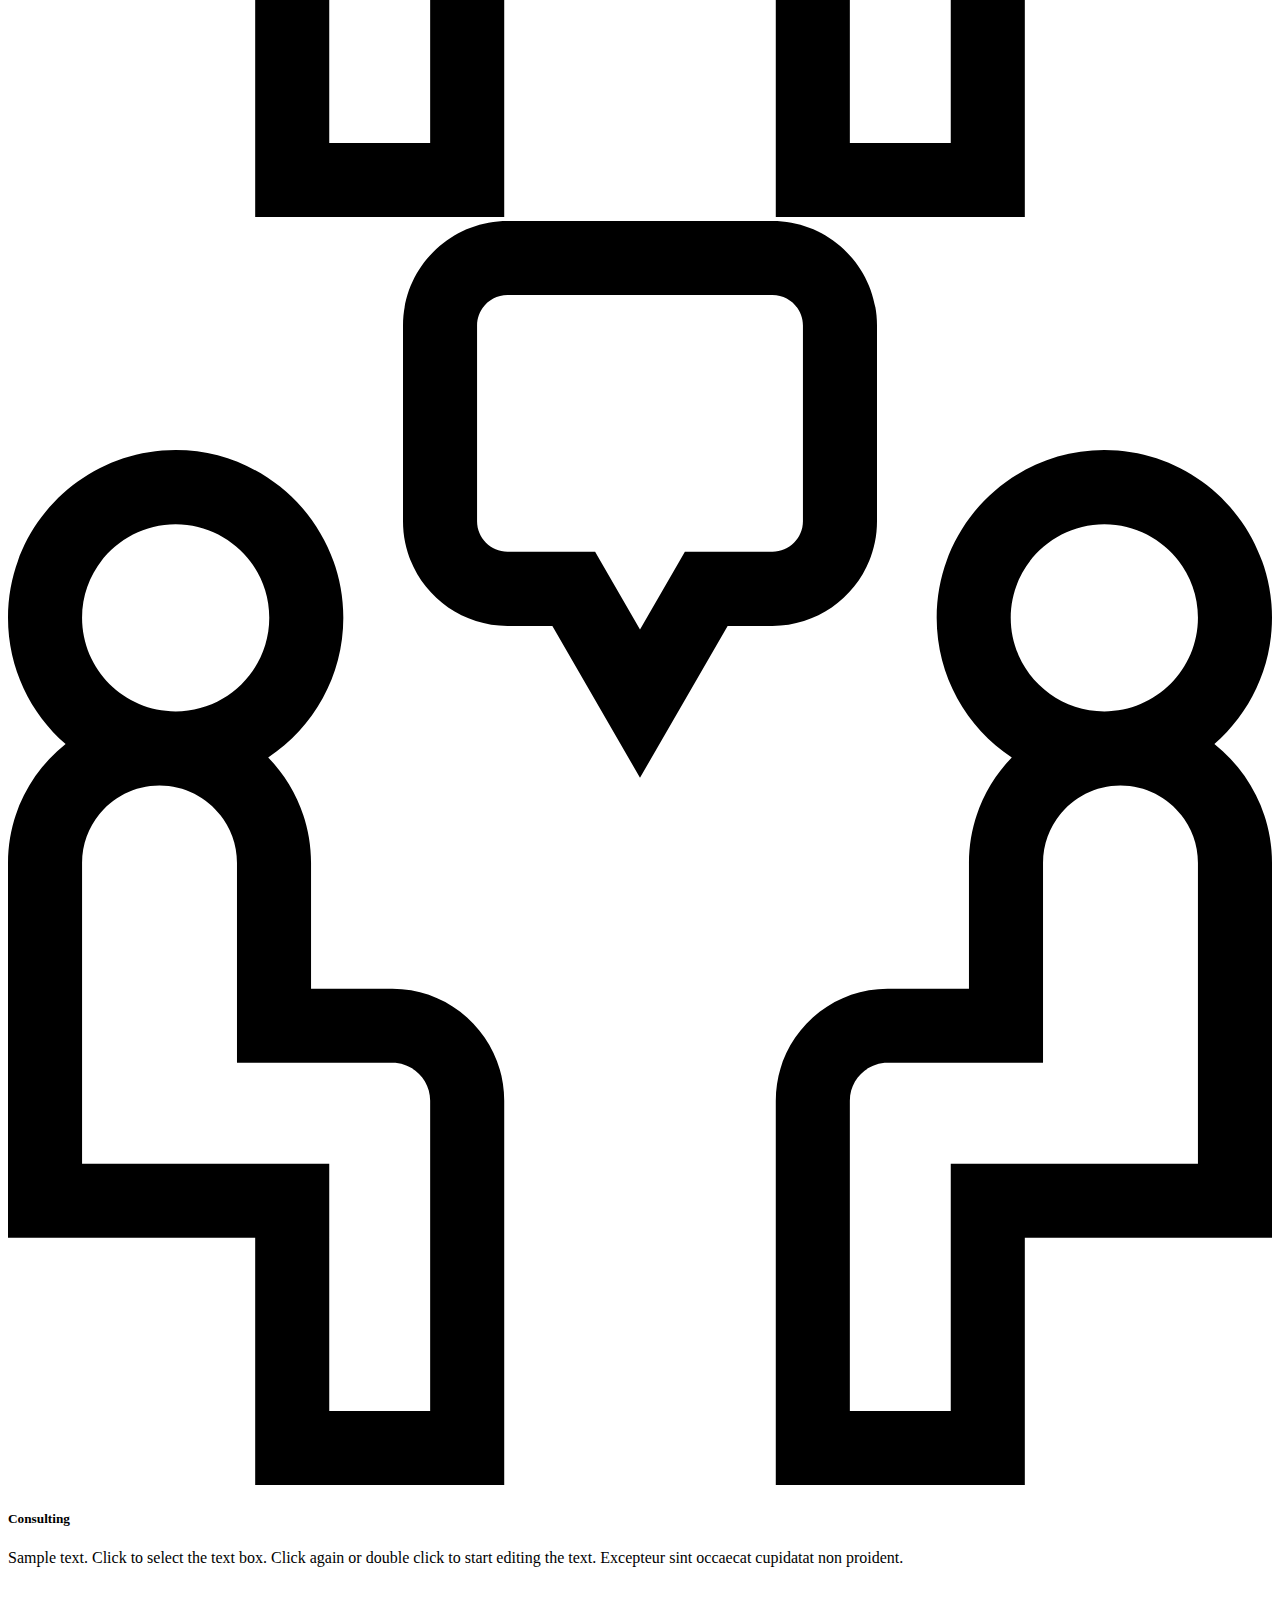
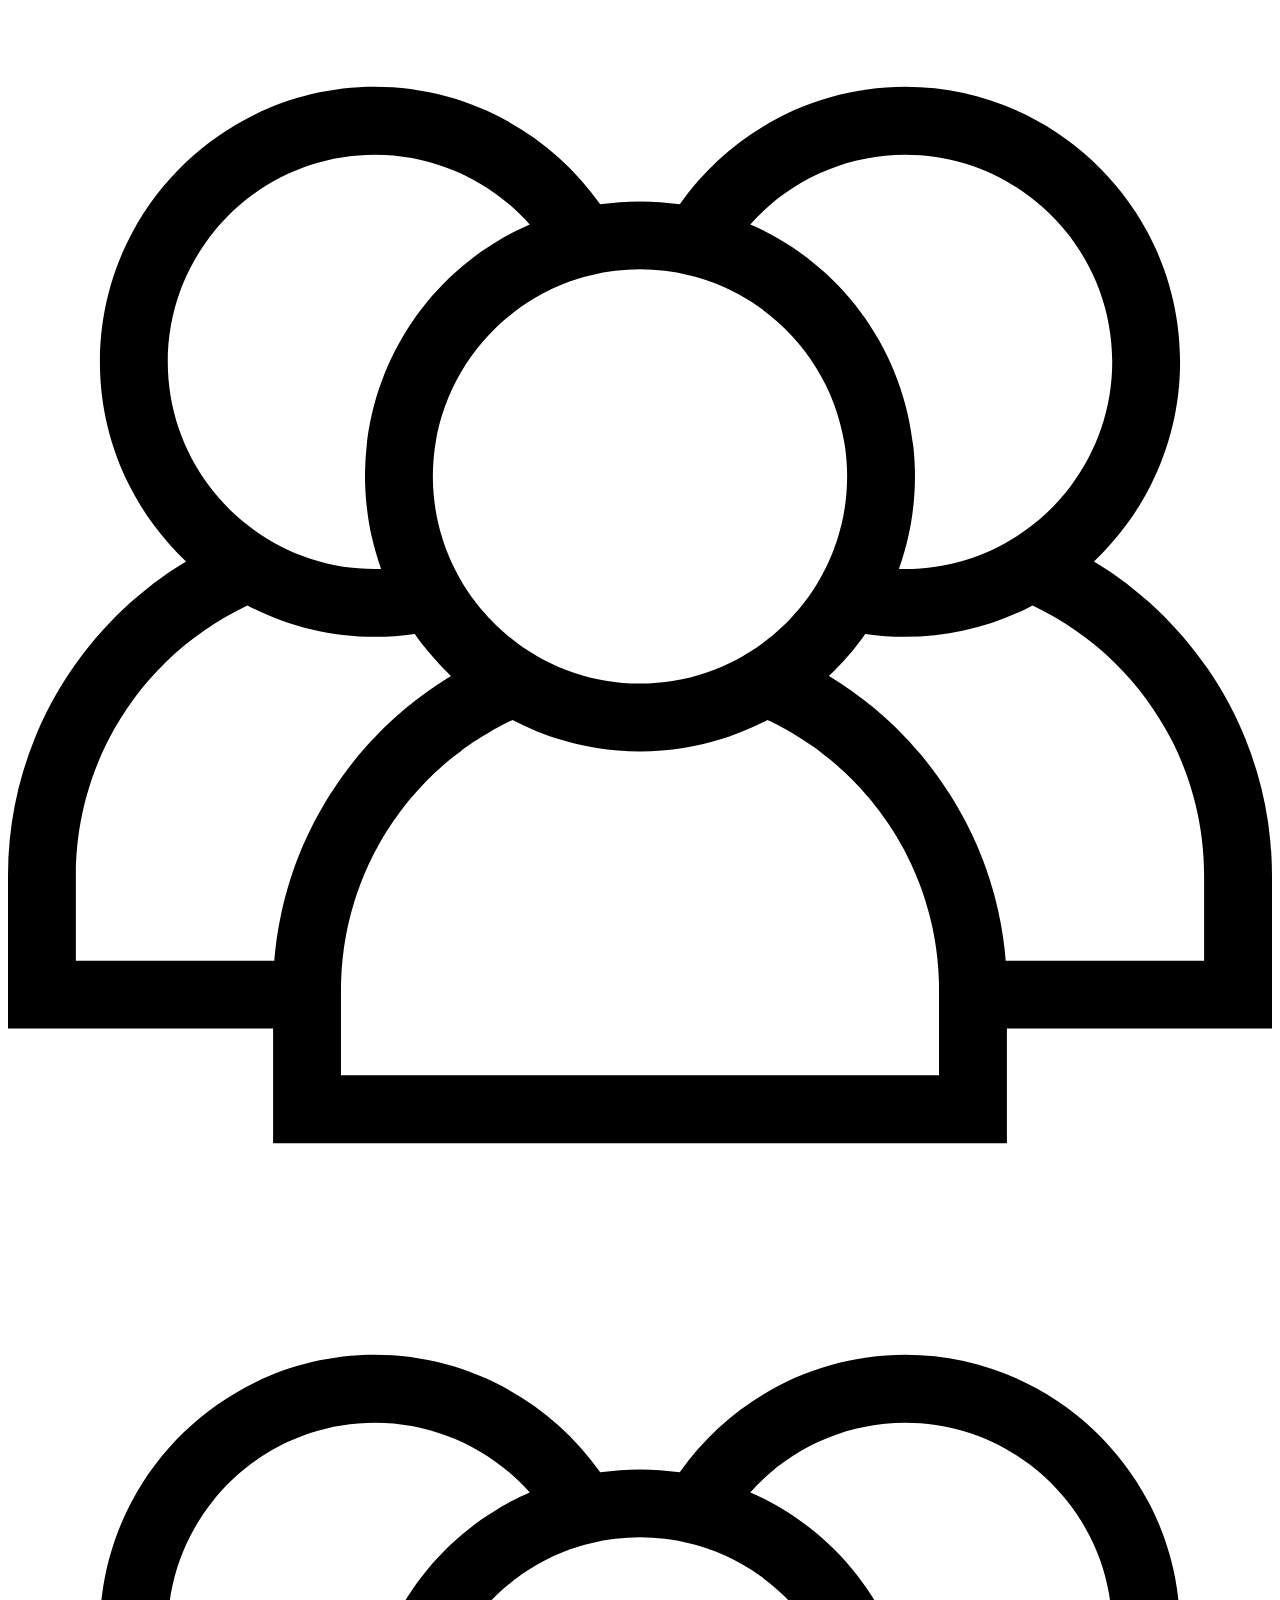
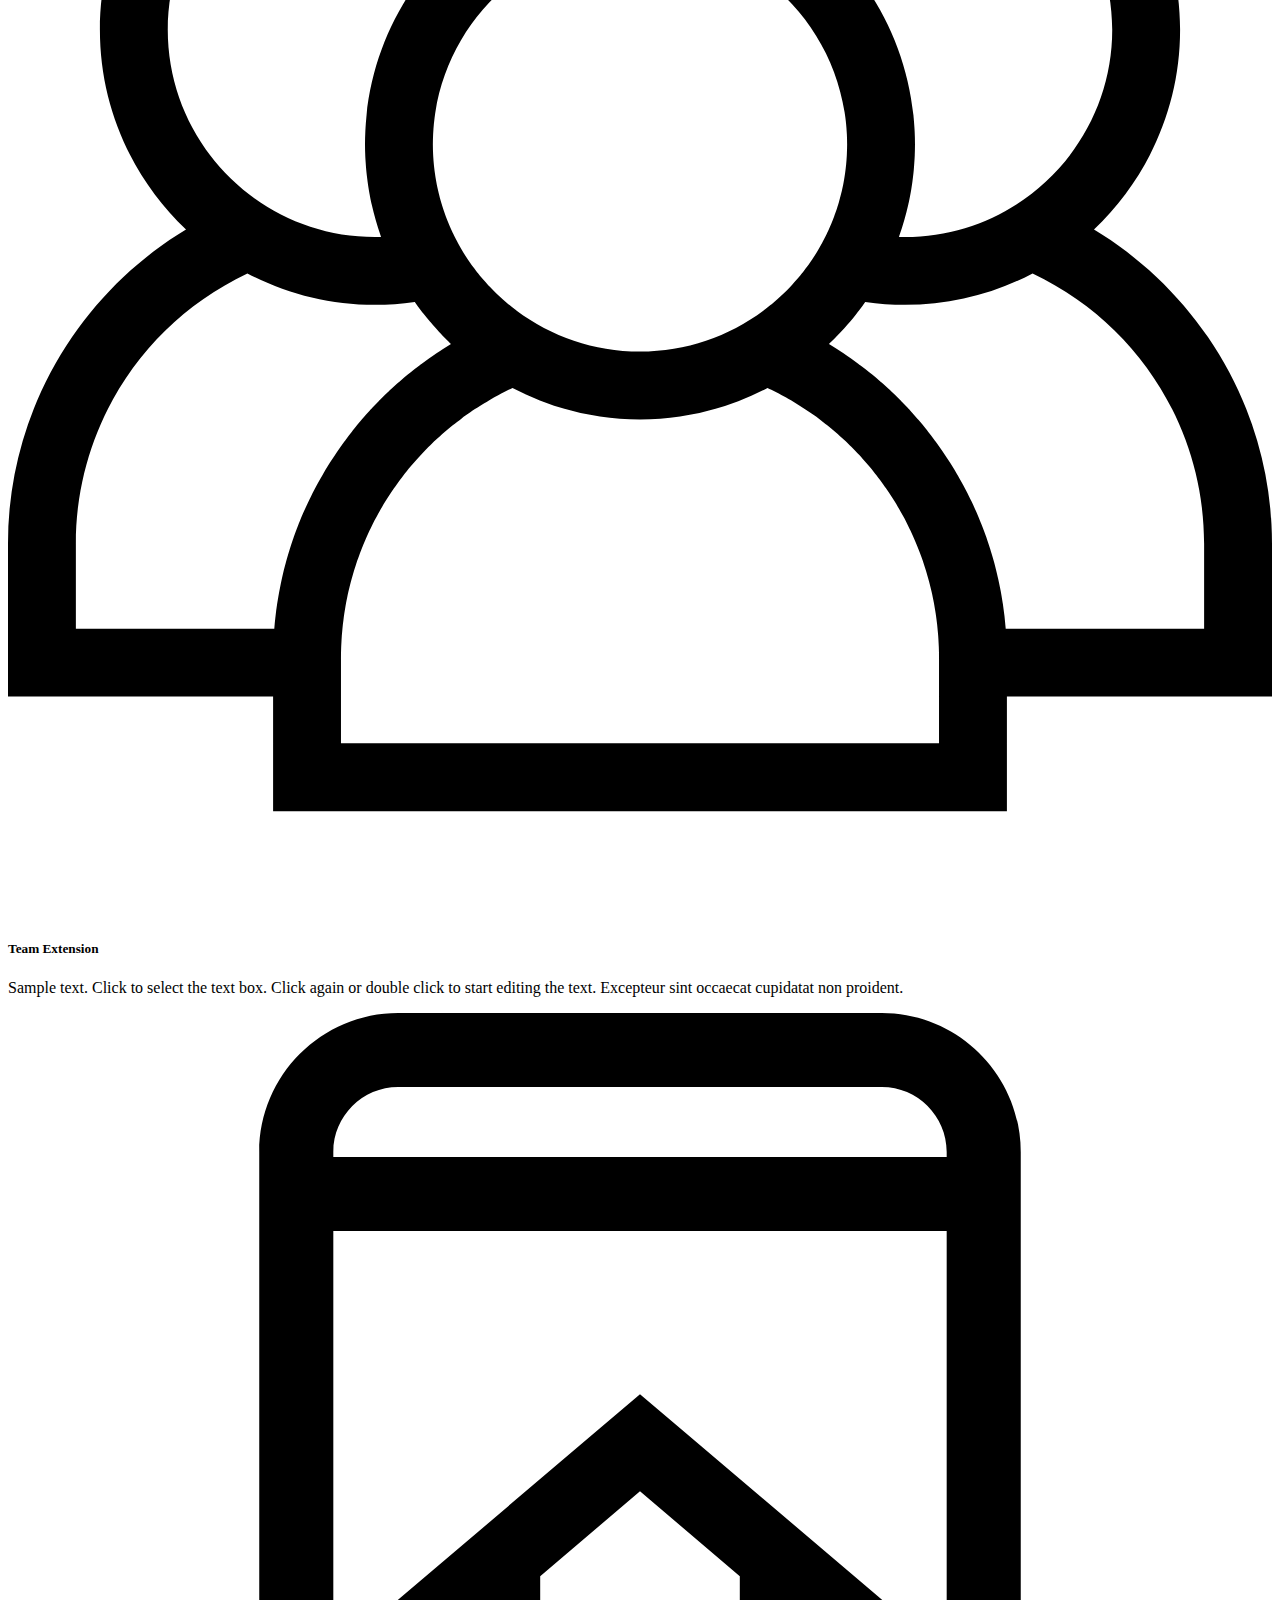
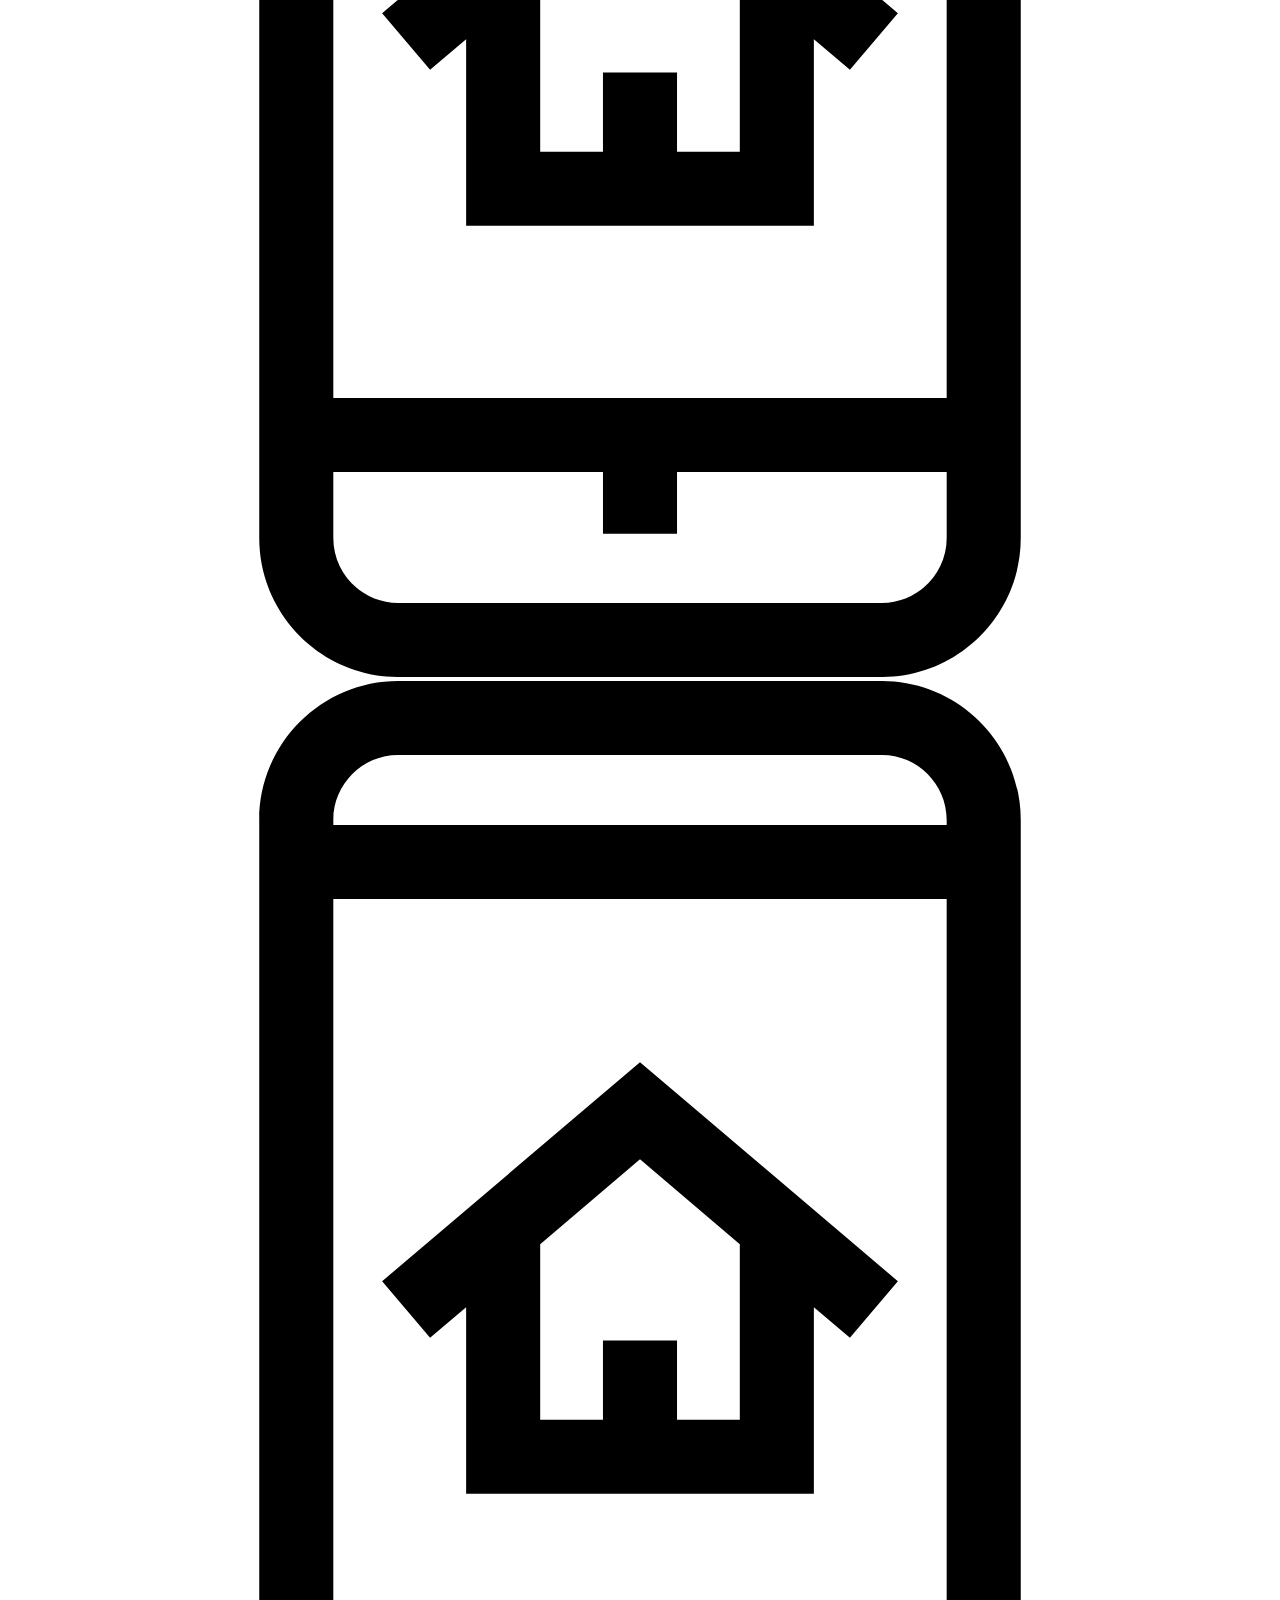
==== commit 142ca9d9: "new template" ====
--- a/index.html
+++ b/index.html
@@ -1,291 +1,316 @@
-<!DOCTYPE html>
-<html lang="en">
-<head>
-	<meta charset="utf-8">
-	<meta name="viewport"    content="width=device-width, initial-scale=1.0">
-	<meta name="description" content="">
-	<meta name="author"      content="Sergey Pozhilov (GetTemplate.com)">
-	
-	<title>Nicholas Pickering
-	</title>
-
-	<link rel="shortcut icon" href="assets/images/gt_favicon.png">
-	
-	<!-- Bootstrap -->
-	<link href="http://netdna.bootstrapcdn.com/bootstrap/3.0.0/css/bootstrap.no-icons.min.css" rel="stylesheet">
-	<!-- Icons -->
-	<link href="http://netdna.bootstrapcdn.com/font-awesome/4.0.3/css/font-awesome.css" rel="stylesheet">
-	<!-- Fonts -->
-	<link rel="stylesheet" href="http://fonts.googleapis.com/css?family=Alice|Open+Sans:400,300,700">
-	<!-- Custom styles -->
-	<link rel="stylesheet" href="assets/css/styles.css">
-
-	<!--[if lt IE 9]> <script src="assets/js/html5shiv.js"></script> <![endif]-->
-</head>
-<body class="home">
-
-<header id="header">
-	<div id="head" class="parallax" parallax-speed="2">
-		<h1 id="logo" class="text-center">
-			<img class="img-circle" src="assets/images/guy.jpg" alt="">
-			<span class="title">Anthony Russel</span>
-			<span class="tagline">A mystery person<br>
-				<a href="">anthony.russel42@example.com</a></span>
-		</h1>
-	</div>
-
-	<nav class="navbar navbar-default navbar-sticky">
-		<div class="container-fluid">
-			
-			<div class="navbar-header">
-				<button type="button" class="navbar-toggle" data-toggle="collapse" data-target="#bs-example-navbar-collapse-1"> <span class="sr-only">Toggle navigation</span> <span class="icon-bar"></span> <span class="icon-bar"></span> <span class="icon-bar"></span> </button>
-			</div>
-			
-			<div class="navbar-collapse collapse">
-				
-				<ul class="nav navbar-nav">
-					<li class="active"><a href="index.html">Home</a></li>
-					<li><a href="about.html">About</a></li>
-					<li class="dropdown">
-						<a href="#" class="dropdown-toggle" data-toggle="dropdown">More Pages <b class="caret"></b></a>
-						<ul class="dropdown-menu">
-							<li><a href="sidebar-left.html">Left Sidebar</a></li>
-							<li><a href="sidebar-right.html">Right Sidebar</a></li>
-							<li><a href="single.html">Blog Post</a></li>
-						</ul>
-					</li>
-					<li><a href="blog.html">Blog</a></li>
-				</ul>
-			
-			</div><!--/.nav-collapse -->			
-		</div>	
-	</nav>
-</header>
-
-<main id="main">
-
-	<div class="container">
-		
-		<div class="row section topspace">
-			<div class="col-md-12">
-				<p class="lead text-center text-muted">Let me tell you something my friend. hope is a dangerous thing. hope can drive a man insane. you <a href="about.html">measure</a> yourself by the people who measure themselves by you. it only took me <a href="sidebar-right.html">six days</a>. </p>
-			</div>
-		</div> <!-- / section -->
-		
-		<div class="row section featured topspace">
-			<h2 class="section-title"><span>Services</span></h2>
-			<div class="row">
-				<div class="col-sm-6 col-md-3">
-					<h3 class="text-center">Custom website design</h3>
-					<p>I don't think they tried to market it to the billionaire, spelunking, base-jumping crowd. i did the same thing to gandhi, he didn't eat for three weeks. i once heard a wise man say there are no perfect men.</p>
-					<p class="text-center"><a href="" class="btn btn-action">Read more</a></p>
-				</div>
-				<div class="col-sm-6 col-md-3">
-					<h3 class="text-center">Wordpress integration</h3>
-					<p>I don't think they tried to market it to the billionaire, spelunking, base-jumping crowd. i did the same thing to gandhi, he didn't eat for three weeks. i once heard a wise man say there are no perfect men.</p>
-					<p class="text-center"><a href="" class="btn btn-action">Read more</a></p>
-				</div>
-				<div class="col-sm-6 col-md-3">
-					<h3 class="text-center">Application development</h3>
-					<p>I don't think they tried to market it to the billionaire, spelunking, base-jumping crowd. i did the same thing to gandhi, he didn't eat for three weeks. i once heard a wise man say there are no perfect men.</p>
-					<p class="text-center"><a href="" class="btn btn-action">Read more</a></p>
-				</div>
-				<div class="col-sm-6 col-md-3">
-					<h3 class="text-center">SEO &amp; SEM services</h3>
-					<p>I don't think they tried to market it to the billionaire, spelunking, base-jumping crowd. i did the same thing to gandhi, he didn't eat for three weeks. i once heard a wise man say there are no perfect men.</p>
-					<p class="text-center"><a href="" class="btn btn-action">Read more</a></p>
-				</div>
-			</div>
-		</div> <!-- / section -->
-	
-		<div class="row section recentworks topspace">
-			
-			<h2 class="section-title"><span>Recent Works</span></h2>
-			
-			<div class="thumbnails recentworks row">
-				
-				<div class="col-xs-12 col-sm-6 col-md-4 col-lg-4">
-					<a class="thumbnail" href="sidebar-right.html">
-						<span class="img">
-							<img src="assets/images/s1.jpg" alt="">
-							<span class="cover"><span class="more">See details &rarr;</span></span>
-						</span>
-						<span class="title">Sample title - big data solutions</span>
-					</a>
-					<span class="details"><a href="">Web design</a> | <a href="">Wordpress</a> | <a href="">Logotype</a></span>
-					<h4></h4>
-					<p></p>
-				</div>
-				
-				<div class="col-xs-12 col-sm-6 col-md-4 col-lg-4">
-					<a class="thumbnail" href="sidebar-right.html">
-						<span class="img">
-							<img src="assets/images/s1.jpg" alt="">
-							<span class="cover"><span class="more">See details &rarr;</span></span>
-						</span>
-						<span class="title">Pure ipsum - development services for people</span>
-					</a>
-					<span class="details"><a href="">Web design</a> | <a href="">Wordpress</a></span>
-					<h4></h4>
-					<p></p>
-				</div>
-				
-				<div class="col-xs-12 col-sm-6 col-md-4 col-lg-4">
-					<a class="thumbnail" href="sidebar-right.html">
-						<span class="img">
-							<img src="assets/images/s1.jpg" alt="">
-							<span class="cover"><span class="more">See details &rarr;</span></span>
-						</span>
-						<span class="title">Lorem studios - interior and patio design</span>
-					</a>
-					<span class="details"><a href="">Web design</a> | <a href="">Logotype</a></span>
-					<h4></h4>
-					<p></p>
-				</div>
-
-				<div class="col-xs-12 col-sm-6 col-md-4 col-lg-4">
-					<a class="thumbnail" href="sidebar-right.html">
-						<span class="img">
-							<img src="assets/images/s1.jpg" alt="">
-							<span class="cover"><span class="more">See details &rarr;</span></span>
-						</span>
-						<span class="title">Pure ipsum - development services for people</span>
-					</a>
-					<span class="details"><a href="">Web design</a> | <a href="">Wordpress</a></span>
-					<h4></h4>
-					<p></p>
-				</div>
-				
-				<div class="col-xs-12 col-sm-6 col-md-4 col-lg-4">
-					<a class="thumbnail" href="sidebar-right.html">
-						<span class="img">
-							<img src="assets/images/s1.jpg" alt="">
-							<span class="cover"><span class="more">See details &rarr;</span></span>
-						</span>
-						<span class="title">Lorem studios - interior and patio design</span>
-					</a>
-					<span class="details"><a href="">Web design</a> | <a href="">Logotype</a></span>
-					<h4></h4>
-					<p></p>
-				</div>
-
-				<div class="col-xs-12 col-sm-6 col-md-4 col-lg-4">
-					<a class="thumbnail" href="sidebar-right.html">
-						<span class="img">
-							<img src="assets/images/s1.jpg" alt="">
-							<span class="cover"><span class="more">See details &rarr;</span></span>
-						</span>
-						<span class="title">Lorem studios - interior and patio design</span>
-					</a>
-					<span class="details"><a href="">Web design</a> | <a href="">Logotype</a></span>
-					<h4></h4>
-					<p></p>
-				</div>
-			</div>
-
-		</div> <!-- /section -->
-
-		<div class="row section topspace">
-			<div class="panel panel-cta"><div class="panel-body">
-				<div class="col-lg-8">
-					<p>A simple, nice-looking <b>call to action box</b>. Boxing is about respect. getting it for yourself, 
-					and taking it away from the other guy. no, this is mount everest. </p>
-				</div>
-				<div class="col-lg-4 text-right">
-					<a href="http://www.gettemplate.com/downloads/initio.zip " class="btn btn-primary btn-lg">Download template</a>
-				</div>
-			</div></div>
-		</div> <!-- /section -->
-
-		<div class="row section clients topspace">
-			<h2 class="section-title"><span>Clients</span></h2>
-			<div class="col-lg-12">
-				<p>
-					<img src="assets/images/sample_clients.png" alt="">
-				</p>
-			</div>
-		</div> <!-- /section -->
-
-	</div>	<!-- /container -->
-
-</main>
-
-<footer id="footer">
-	<div class="container">
-		<div class="row">
-			<div class="col-md-3 widget">
-				<h3 class="widget-title">Contact</h3>
-				<div class="widget-body">
-					<p>+234 23 9873237<br>
-						<a href="mailto:#">some.email@somewhere.com</a><br>
-						<br>
-						234 Hidden Pond Road, Ashland City, TN 37015
-					</p>	
-				</div>
-			</div>
-
-			<div class="col-md-3 widget">
-				<h3 class="widget-title">Follow me</h3>
-				<div class="widget-body">
-					<p class="follow-me-icons">
-						<a href=""><i class="fa fa-twitter fa-2"></i></a>
-						<a href=""><i class="fa fa-dribbble fa-2"></i></a>
-						<a href=""><i class="fa fa-github fa-2"></i></a>
-						<a href=""><i class="fa fa-facebook fa-2"></i></a>
-					</p>
-				</div>
-			</div>
-
-			<div class="col-md-3 widget">
-				<h3 class="widget-title">Text widget</h3>
-				<div class="widget-body">
-					<p>Lorem ipsum dolor sit amet, consectetur adipisicing elit. Atque, nihil natus explicabo ipsum quia iste aliquid repellat eveniet velit ipsa sunt libero sed aperiam id soluta officia asperiores adipisci maxime!</p>
-					<p>Lorem ipsum dolor sit amet, consectetur adipisicing elit. Atque, nihil natus explicabo ipsum quia iste aliquid repellat eveniet velit ipsa sunt libero sed aperiam id soluta officia asperiores adipisci maxime!</p>
-				</div>
-			</div>
-
-			<div class="col-md-3 widget">
-				<h3 class="widget-title">Form widget</h3>
-				<div class="widget-body">
-					<p>+234 23 9873237<br>
-						<a href="mailto:#">some.email@somewhere.com</a><br>
-						<br>
-						234 Hidden Pond Road, Ashland City, TN 37015
-					</p>	
-				</div>
-			</div>
-
-		</div> <!-- /row of widgets -->
-	</div>
-</footer>
-
-<footer id="underfooter">
-	<div class="container">
-		<div class="row">
-			
-			<div class="col-md-6 widget">
-				<div class="widget-body">
-					<p>234 Hidden Pond Road, Ashland City, TN 37015 </p>
-				</div>
-			</div>
-
-			<div class="col-md-6 widget">
-				<div class="widget-body">
-					<p class="text-right">
-						Copyright &copy; 2014, Your awesome name here<br> 
-						Design: <a href="http://www.gettemplate.com" rel="designer">Initio by GetTemplate</a> </p>
-				</div>
-			</div>
-
-		</div> <!-- /row of widgets -->
-	</div>
-</footer>
-
-
-
-<!-- JavaScript libs are placed at the end of the document so the pages load faster -->
-<script src="http://ajax.googleapis.com/ajax/libs/jquery/1.10.2/jquery.min.js"></script>
-<script src="http://netdna.bootstrapcdn.com/bootstrap/3.0.0/js/bootstrap.min.js"></script>
-<script src="assets/js/template.js"></script>
-</body>
-</html>
+<!DOCTYPE html>
+<html style="font-size: 16px;">
+  <head>
+    <meta name="viewport" content="width=device-width, initial-scale=1.0">
+    <meta charset="utf-8">
+    <meta name="keywords" content="SEO Services, Our management consulting services focus on our clients&amp;apos; most critical issues, Development Services, How we create brand power, Our Team, Frequently Asked Questions">
+    <meta name="description" content="">
+    <meta name="page_type" content="np-template-header-footer-from-plugin">
+    <title>Home</title>
+    <link rel="stylesheet" href="nicepage.css" media="screen">
+<link rel="stylesheet" href="Home.css" media="screen">
+    <script class="u-script" type="text/javascript" src="jquery.js" defer=""></script>
+    <script class="u-script" type="text/javascript" src="nicepage.js" defer=""></script>
+    <meta name="generator" content="Nicepage 4.3.3, nicepage.com">
+    <link id="u-theme-google-font" rel="stylesheet" href="https://fonts.googleapis.com/css?family=Montserrat:100,100i,200,200i,300,300i,400,400i,500,500i,600,600i,700,700i,800,800i,900,900i|PT+Sans:400,400i,700,700i">
+    <link id="u-page-google-font" rel="stylesheet" href="https://fonts.googleapis.com/css?family=Montserrat:100,100i,200,200i,300,300i,400,400i,500,500i,600,600i,700,700i,800,800i,900,900i|Open+Sans:300,300i,400,400i,600,600i,700,700i,800,800i|Raleway:100,100i,200,200i,300,300i,400,400i,500,500i,600,600i,700,700i,800,800i,900,900i">
+    
+    
+    
+    
+    
+    
+    <script type="application/ld+json">{
+		"@context": "http://schema.org",
+		"@type": "Organization",
+		"name": "Site2"
+}</script>
+    <meta name="theme-color" content="#539092">
+    <meta property="og:title" content="Home">
+    <meta property="og:description" content="">
+    <meta property="og:type" content="website">
+  </head>
+  <body data-home-page="Home.html" data-home-page-title="Home" class="u-body"><header class="u-clearfix u-header u-header" id="sec-46b6"><div class="u-clearfix u-sheet u-sheet-1">
+        <nav class="u-menu u-menu-dropdown u-offcanvas u-menu-1" data-responsive-from="XL">
+          <div class="menu-collapse" style="font-size: 1rem; letter-spacing: 0px; font-weight: 500;" wfd-invisible="true">
+            <a class="u-button-style u-custom-active-border-color u-custom-active-color u-custom-border u-custom-border-color u-custom-borders u-custom-hover-border-color u-custom-hover-color u-custom-left-right-menu-spacing u-custom-padding-bottom u-custom-text-active-color u-custom-text-color u-custom-text-hover-color u-custom-top-bottom-menu-spacing u-nav-link u-text-active-palette-1-base u-text-hover-palette-2-base" href="#">
+              <svg class="u-svg-link" viewBox="0 0 24 24"><use xmlns:xlink="http://www.w3.org/1999/xlink" xlink:href="#menu-hamburger"></use></svg>
+              <svg class="u-svg-content" version="1.1" id="menu-hamburger" viewBox="0 0 16 16" x="0px" y="0px" xmlns:xlink="http://www.w3.org/1999/xlink" xmlns="http://www.w3.org/2000/svg"><g><rect y="1" width="16" height="2"></rect><rect y="7" width="16" height="2"></rect><rect y="13" width="16" height="2"></rect>
+</g></svg>
+            </a>
+          </div>
+          <div class="u-nav-container" wfd-invisible="true">
+            <ul class="u-nav u-spacing-2 u-unstyled u-nav-1"><li class="u-nav-item"><a class="u-active-grey-5 u-border-active-palette-1-base u-border-hover-palette-1-base u-border-no-left u-border-no-right u-border-no-top u-button-style u-hover-grey-10 u-nav-link u-text-active-grey-90 u-text-grey-90 u-text-hover-grey-90" href="Home.html" style="padding: 10px 20px;">Home</a>
+</li><li class="u-nav-item"><a class="u-active-grey-5 u-border-active-palette-1-base u-border-hover-palette-1-base u-border-no-left u-border-no-right u-border-no-top u-button-style u-hover-grey-10 u-nav-link u-text-active-grey-90 u-text-grey-90 u-text-hover-grey-90" href="About.html" style="padding: 10px 20px;">About</a>
+</li><li class="u-nav-item"><a class="u-active-grey-5 u-border-active-palette-1-base u-border-hover-palette-1-base u-border-no-left u-border-no-right u-border-no-top u-button-style u-hover-grey-10 u-nav-link u-text-active-grey-90 u-text-grey-90 u-text-hover-grey-90" href="Contact.html" style="padding: 10px 20px;">Contact</a>
+</li></ul>
+          </div>
+          <div class="u-custom-menu u-nav-container-collapse" wfd-invisible="true">
+            <div class="u-black u-container-style u-inner-container-layout u-opacity u-opacity-95 u-sidenav">
+              <div class="u-inner-container-layout u-sidenav-overflow">
+                <div class="u-menu-close"></div>
+                <ul class="u-align-center u-nav u-popupmenu-items u-unstyled u-nav-2"><li class="u-nav-item"><a class="u-button-style u-nav-link" href="seo.html" style="padding: 10px 20px;">seo</a>
+</li><li class="u-nav-item"><a class="u-button-style u-nav-link" href="Home.html" style="padding: 10px 20px;">Home</a>
+</li></ul>
+              </div>
+            </div>
+            <div class="u-black u-menu-overlay u-opacity u-opacity-70" wfd-invisible="true"></div>
+          </div>
+        </nav>
+      </div></header>
+    <section class="u-border-2 u-border-grey-75 u-clearfix u-gradient u-section-1" id="sec-18b1">
+      <h5 class="u-text u-text-default u-text-1">!!THIS IS A WIP!!<br>
+      </h5>
+      <div class="u-clearfix u-layout-wrap u-layout-wrap-1">
+        <div class="u-layout">
+          <div class="u-layout-row">
+            <div class="u-align-left u-container-style u-layout-cell u-right-cell u-shape-rectangle u-size-24 u-layout-cell-1">
+              <div class="u-container-layout u-container-layout-1">
+                <h2 class="u-custom-font u-font-montserrat u-text u-text-black u-text-2">Nicholas Pickering</h2>
+                <p class="u-text u-text-black u-text-3">Modeling and Simulation Engineer</p>
+                <p class="u-text u-text-black u-text-4">Image from the Ismuth of Panama</p>
+                <a href="mailto:nickpickering7@gmail.com?subject=TOPIC%20-%20from%20home%20page" class="u-active-palette-2-base u-border-2 u-border-active-palette-2-base u-border-hover-palette-2-base u-border-palette-3-base u-btn u-btn-round u-button-style u-hover-palette-2-base u-palette-3-base u-radius-12 u-text-active-white u-text-black u-text-hover-white u-btn-1">contact me</a>
+                <a href="https://github.com/npick001" class="u-active-palette-2-base u-border-2 u-border-active-palette-2-base u-border-hover-palette-2-base u-border-palette-3-base u-btn u-btn-round u-button-style u-hover-palette-2-base u-palette-3-base u-radius-12 u-text-active-white u-text-black u-text-hover-white u-btn-2" data-animation-name="" data-animation-duration="0" data-animation-delay="0" data-animation-direction="">My Github</a>
+              </div>
+            </div>
+            <div class="u-align-center u-container-style u-image u-layout-cell u-left-cell u-size-36 u-image-1" data-image-width="4000" data-image-height="3000">
+              <div class="u-container-layout u-valign-middle u-container-layout-2"></div>
+            </div>
+          </div>
+        </div>
+      </div>
+    </section>
+    <section class="u-clearfix u-white u-section-2" id="carousel_173c">
+      <div class="u-clearfix u-sheet u-valign-middle u-sheet-1">
+        <div class="u-clearfix u-expanded-width u-layout-wrap u-layout-wrap-1">
+          <div class="u-layout">
+            <div class="u-layout-row">
+              <div class="u-container-style u-layout-cell u-size-30 u-layout-cell-1">
+                <div class="u-container-layout u-container-layout-1">
+                  <div class="u-container-style u-expanded-width u-group u-palette-2-base u-radius-12 u-shape-round u-group-1">
+                    <div class="u-container-layout u-valign-top u-container-layout-2">
+                      <img class="u-expanded-width-lg u-expanded-width-md u-expanded-width-sm u-expanded-width-xs u-image u-image-default u-image-1" src="images/5ECC1128-D061-40BC-86AA-011B586AA75E_1_105_c.jpeg" alt="" data-image-width="1024" data-image-height="768">
+                      <p class="u-text u-text-1">Snowboarding at Beaver Creak, CO</p>
+                      <img class="u-image u-image-default u-image-2" src="images/E31F3C57-AF8D-44CE-AF62-FDEDE7B02946_1_105_c.jpeg" alt="" data-image-width="1024" data-image-height="768">
+                      <p class="u-text u-text-2">With my Dad deep in the Panamanian jungle</p>
+                    </div>
+                  </div>
+                </div>
+              </div>
+              <div class="u-container-style u-layout-cell u-size-30 u-layout-cell-2">
+                <div class="u-container-layout u-container-layout-3">
+                  <h6 class="u-text u-text-3">About me</h6>
+                  <h2 class="u-text u-text-palette-2-base u-text-4">I am an Old Dominion University Student with a major in Modeling and Simulation Engineering</h2>
+                  <p class="u-text u-text-5"><b>My interest in Modeling and Simulation started in my Freshman programming class taught by a M&amp;S professor. I was always an Engineering major, but once my eyes were opened to the world of problem solving using programming I couldn't see myself doing anything else.</b>
+                    <br>
+                    <br>My personal interests include working out, hiking, snowboarding, gaming, hanging out with my friends, and being around animals. My favorite games to play include Smite, God of War, and Minecraft. I have a cat, and I love him to death.
+                  </p>
+                </div>
+              </div>
+            </div>
+          </div>
+        </div>
+      </div>
+    </section>
+    <section class="u-align-center u-clearfix u-palette-2-base u-section-3" id="sec-e6ed">
+      <div class="u-clearfix u-sheet u-valign-middle u-sheet-1">
+        <h1 class="u-text u-text-default u-text-palette-3-base u-text-1">Completed Projects</h1>
+        <p class="u-text u-text-default u-text-2">Projects are also available on GitHub with source files and executables</p>
+        <div class="u-expanded-width u-list u-list-1">
+          <div class="u-repeater u-repeater-1">
+            <div class="u-align-center u-container-style u-list-item u-radius-15 u-repeater-item u-shape-round u-white u-list-item-1">
+              <div class="u-container-layout u-similar-container u-container-layout-1"><span class="u-icon u-icon-circle u-palette-3-base u-spacing-27 u-text-palette-2-base u-icon-1"><svg class="u-svg-link" preserveAspectRatio="xMidYMin slice" viewBox="0 0 512 512" style=""><use xmlns:xlink="http://www.w3.org/1999/xlink" xlink:href="#svg-265b"></use></svg><svg class="u-svg-content" viewBox="0 0 512 512" id="svg-265b"><path d="m467 1h-422c-24.813 0-45 20.187-45 45v420c0 24.813 20.187 45 45 45h422c24.813 0 45-20.187 45-45v-420c0-24.813-20.187-45-45-45zm-422 30h422c8.271 0 15 6.729 15 15v75h-452v-75c0-8.271 6.729-15 15-15zm422 450h-422c-8.271 0-15-6.729-15-15v-315h452v315c0 8.271-6.729 15-15 15z"></path><path d="m306.909 197.213c-7.614-3.263-16.433.264-19.696 7.878l-90 210c-3.264 7.614.264 16.433 7.878 19.696 7.617 3.264 16.434-.266 19.696-7.878l90-210c3.264-7.615-.264-16.433-7.878-19.696z"></path><path d="m177.713 246.629c-5.176-6.469-14.617-7.517-21.083-2.342l-75 60c-7.499 5.997-7.504 17.424 0 23.426l75 60c6.469 5.176 15.91 4.126 21.083-2.342 5.175-6.469 4.127-15.909-2.343-21.083l-60.358-48.288 60.358-48.287c6.47-5.175 7.518-14.614 2.343-21.084z"></path><path d="m430.37 304.287-75-60c-6.469-5.176-15.909-4.127-21.083 2.342-5.175 6.469-4.127 15.909 2.343 21.083l60.358 48.288-60.358 48.287c-6.47 5.175-7.518 14.614-2.343 21.083 5.182 6.476 14.623 7.512 21.083 2.342l75-60c7.499-5.997 7.504-17.423 0-23.425z"></path><circle cx="76" cy="76" r="15"></circle><circle cx="136" cy="76" r="15"></circle><circle cx="196" cy="76" r="15"></circle><path d="m346 91h90c8.284 0 15-6.716 15-15s-6.716-15-15-15h-90c-8.284 0-15 6.716-15 15s6.716 15 15 15z"></path></svg></span>
+                <h5 class="u-custom-font u-font-raleway u-text u-text-default u-text-palette-2-base u-text-3">Arena simulation of industrial production</h5>
+                <p class="u-text u-text-palette-2-dark-2 u-text-4">Sample text. Click to select the text box. Click again or double click to start editing the text.&nbsp;Excepteur sint occaecat cupidatat non proident.</p>
+              </div>
+            </div>
+            <div class="u-align-center u-container-style u-list-item u-radius-15 u-repeater-item u-shape-round u-white u-list-item-2">
+              <div class="u-container-layout u-similar-container u-container-layout-2"><span class="u-icon u-icon-circle u-palette-3-base u-spacing-27 u-text-palette-2-base u-icon-2"><svg class="u-svg-link" preserveAspectRatio="xMidYMin slice" viewBox="0 0 512 512" style=""><use xmlns:xlink="http://www.w3.org/1999/xlink" xlink:href="#svg-da38"></use></svg><svg class="u-svg-content" viewBox="0 0 512 512" id="svg-da38"><g><path d="m511 307c0-5.682-3.21-10.876-8.292-13.416l-43.168-21.584 43.168-21.584c5.082-2.54 8.292-7.734 8.292-13.416s-3.21-10.876-8.292-13.416l-112.921-56.46c-.575-4.484-3.146-8.659-7.364-11.094l-12.3-7.102c.583-4.672.877-9.328.877-13.928s-.294-9.256-.877-13.928l12.3-7.102c7.175-4.143 9.633-13.316 5.49-20.49l-30-51.961c-4.143-7.175-13.316-9.634-20.49-5.49l-12.353 7.131c-7.489-5.679-15.536-10.359-24.07-14v-14.16c0-8.284-6.716-15-15-15h-60c-8.284 0-15 6.716-15 15v14.16c-8.534 3.641-16.581 8.321-24.07 14l-12.353-7.131c-7.177-4.144-16.349-1.684-20.49 5.49l-30 51.961c-4.143 7.174-1.685 16.348 5.49 20.49l12.3 7.102c-.583 4.672-.877 9.328-.877 13.928s.294 9.256.877 13.928l-12.3 7.102c-4.217 2.435-6.789 6.611-7.364 11.094l-112.921 56.46c-5.082 2.54-8.292 7.734-8.292 13.416s3.21 10.876 8.292 13.416l43.168 21.584-43.168 21.584c-5.082 2.54-8.292 7.734-8.292 13.416s3.21 10.876 8.292 13.416l43.168 21.584-43.168 21.584c-5.082 2.54-8.292 7.734-8.292 13.416s3.21 10.876 8.292 13.416l240 120c2.111 1.056 4.409 1.584 6.708 1.584s4.597-.528 6.708-1.584l240-120c5.082-2.54 8.292-7.734 8.292-13.416s-3.21-10.876-8.292-13.416l-43.168-21.584 43.168-21.584c5.082-2.54 8.292-7.734 8.292-13.416zm-337.928-153.552c-1.375-6.209-2.072-12.416-2.072-18.448s.697-12.239 2.072-18.448c1.416-6.391-1.476-12.962-7.145-16.234l-8.36-4.827 15-25.98 8.422 4.861c5.674 3.275 12.814 2.49 17.641-1.938 9.372-8.598 20.093-14.832 31.865-18.53 6.252-1.965 10.505-7.758 10.505-14.311v-9.593h30v9.593c0 6.553 4.253 12.347 10.505 14.311 11.772 3.698 22.493 9.933 31.865 18.53 4.826 4.428 11.967 5.213 17.641 1.938l8.422-4.861 15 25.98-8.36 4.827c-5.669 3.272-8.561 9.844-7.145 16.234 1.375 6.209 2.072 12.416 2.072 18.448s-.697 12.239-2.072 18.448c-1.416 6.391 1.476 12.962 7.145 16.234l8.36 4.827-15 25.98-8.422-4.862c-5.674-3.275-12.816-2.49-17.641 1.938-9.371 8.598-20.092 14.833-31.865 18.531-6.252 1.964-10.505 7.758-10.505 14.311v9.593h-30v-9.593c0-6.553-4.253-12.347-10.505-14.311-11.773-3.698-22.494-9.934-31.865-18.531-4.825-4.428-11.967-5.214-17.641-1.938l-8.422 4.862-15-25.98 8.36-4.827c5.67-3.272 8.561-9.843 7.145-16.234zm-123.531 83.552 84.943-42.472 19.603 33.952c4.143 7.176 13.317 9.634 20.49 5.49l12.353-7.132c7.489 5.68 15.536 10.359 24.07 14.001v14.161c0 8.284 6.716 15 15 15h60c8.284 0 15-6.716 15-15v-14.16c8.534-3.642 16.581-8.321 24.07-14.001l12.353 7.132c7.173 4.143 16.348 1.684 20.49-5.49l19.603-33.952 84.943 42.471-206.459 103.229zm412.918 140-206.459 103.229-206.459-103.229 36.459-18.23 163.292 81.646c2.111 1.056 4.409 1.584 6.708 1.584s4.597-.528 6.708-1.584l163.292-81.646zm-206.459 33.229-206.459-103.229 36.459-18.23 163.292 81.646c2.111 1.056 4.409 1.584 6.708 1.584s4.597-.528 6.708-1.584l163.292-81.646 36.459 18.23z"></path><path d="m256 190c30.327 0 55-24.673 55-55s-24.673-55-55-55-55 24.673-55 55 24.673 55 55 55zm0-80c13.785 0 25 11.215 25 25s-11.215 25-25 25-25-11.215-25-25 11.215-25 25-25z"></path>
+</g></svg></span>
+                <h5 class="u-custom-font u-font-raleway u-text u-text-default u-text-palette-2-base u-text-5">Monte Carlo SImulation for bombing stikes</h5>
+                <p class="u-text u-text-palette-2-dark-2 u-text-6">Client wanted me to determine the likelihood that a given pilot would hit his target within a given radius from his target. The Monte Carlo simulation paradigm was used for this problem.</p>
+              </div>
+            </div>
+            <div class="u-align-center u-container-style u-list-item u-radius-15 u-repeater-item u-shape-round u-white u-list-item-3">
+              <div class="u-container-layout u-similar-container u-container-layout-3"><span class="u-icon u-icon-circle u-palette-3-base u-spacing-27 u-text-palette-2-base u-icon-3"><svg class="u-svg-link" preserveAspectRatio="xMidYMin slice" viewBox="0 0 512 512" style=""><use xmlns:xlink="http://www.w3.org/1999/xlink" xlink:href="#svg-fd54"></use></svg><svg class="u-svg-content" viewBox="0 0 512 512" id="svg-fd54"><path d="m155.6875 311h-32.9375v-50.984375c0-16.585937-6.621094-31.644531-17.347656-42.699219 18.320312-12.175781 30.425781-32.992187 30.425781-56.59375 0-37.445312-30.464844-67.914062-67.914063-67.914062-37.449218 0-67.914062 30.464844-67.914062 67.914062 0 20.402344 9.054688 38.714844 23.339844 51.175782-14.203125 11.25-23.339844 28.628906-23.339844 48.117187v151.859375h100.125v100.125h100.875v-155.6875c0-24.984375-20.328125-45.3125-45.3125-45.3125zm-87.773438-188.191406c20.90625 0 37.914063 17.007812 37.914063 37.914062s-17.007813 37.917969-37.914063 37.917969-37.914062-17.011719-37.914062-37.917969 17.007812-37.914062 37.914062-37.914062zm103.085938 359.191406h-40.875v-100.125h-100.125v-121.859375c0-17.300781 14.074219-31.375 31.375-31.375s31.375 14.074219 31.375 31.375v80.984375h62.9375c8.441406 0 15.3125 6.871094 15.3125 15.3125zm0 0"></path><path d="m488.660156 211.898438c14.285156-12.460938 23.339844-30.773438 23.339844-51.175782 0-37.449218-30.464844-67.914062-67.914062-67.914062-37.449219 0-67.914063 30.464844-67.914063 67.914062 0 23.597656 12.105469 44.417969 30.425781 56.59375-10.726562 11.054688-17.347656 26.113282-17.347656 42.695313v50.988281h-32.9375c-24.984375 0-45.3125 20.328125-45.3125 45.3125v155.6875h100.875v-100.125h100.125v-151.859375c0-19.488281-9.136719-36.867187-23.339844-48.117187zm-44.574218-89.089844c20.90625 0 37.914062 17.007812 37.914062 37.914062s-17.007812 37.917969-37.914062 37.917969-37.914063-17.011719-37.914063-37.917969 17.007813-37.914062 37.914063-37.914062zm37.914062 259.066406h-100.125v100.125h-40.875v-125.6875c0-8.441406 6.871094-15.3125 15.3125-15.3125h62.9375v-80.984375c0-17.300781 14.074219-31.375 31.375-31.375s31.375 14.074219 31.375 31.375zm0 0"></path><path d="m352 121.664062v-79.332031c0-23.34375-18.988281-42.332031-42.332031-42.332031h-107.335938c-23.34375 0-42.332031 18.988281-42.332031 42.332031v79.332031c0 23.34375 18.988281 42.335938 42.332031 42.335938h18.171875l35.496094 61.480469 35.496094-61.480469h18.171875c23.34375 0 42.332031-18.992188 42.332031-42.335938zm-30 0c0 6.804688-5.53125 12.335938-12.332031 12.335938h-35.492188l-18.175781 31.480469-18.175781-31.480469h-35.492188c-6.800781 0-12.332031-5.53125-12.332031-12.335938v-79.332031c0-6.800781 5.53125-12.332031 12.332031-12.332031h107.335938c6.800781 0 12.332031 5.53125 12.332031 12.332031zm0 0"></path></svg></span>
+                <h5 class="u-custom-font u-font-raleway u-text u-text-default u-text-palette-2-base u-text-7">Consulting</h5>
+                <p class="u-text u-text-palette-2-dark-2 u-text-8">Sample text. Click to select the text box. Click again or double click to start editing the text.&nbsp;Excepteur sint occaecat cupidatat non proident.</p>
+              </div>
+            </div>
+            <div class="u-align-center u-container-style u-list-item u-radius-15 u-repeater-item u-shape-round u-white u-list-item-4">
+              <div class="u-container-layout u-similar-container u-container-layout-4"><span class="u-icon u-icon-circle u-palette-3-base u-spacing-27 u-text-palette-2-base u-icon-4"><svg class="u-svg-link" preserveAspectRatio="xMidYMin slice" viewBox="0 0 372.483 372.483" style=""><use xmlns:xlink="http://www.w3.org/1999/xlink" xlink:href="#svg-9079"></use></svg><svg class="u-svg-content" viewBox="0 0 372.483 372.483" x="0px" y="0px" id="svg-9079" style="enable-background:new 0 0 372.483 372.483;"><g id="XMLID_10_"><g><path d="M372.482,263.045c0-21.796-6.527-42.842-18.877-60.863c-8.883-12.962-20.322-23.726-33.578-31.725    c15.607-14.78,25.372-35.67,25.372-58.811c0-44.684-36.354-81.038-81.037-81.038c-26.496,0-51.316,13.104-66.392,34.615    c-3.831-0.558-7.745-0.859-11.729-0.859s-7.897,0.302-11.728,0.859c-15.077-21.511-39.897-34.615-66.392-34.615    c-44.684,0-81.038,36.354-81.038,81.038c0,23.141,9.765,44.031,25.373,58.811c-13.257,7.998-24.696,18.763-33.578,31.724    C6.528,220.203,0,241.249,0,263.045v45.075h78.121v33.755h216.242V308.12h78.12v-45.075H372.482z M264.362,50.609    c33.656,0,61.037,27.381,61.037,61.038s-27.381,61.038-61.037,61.038c-0.603,0-1.206-0.009-1.81-0.027    c0.046-0.128,0.084-0.259,0.129-0.387c1.042-2.954,1.911-5.988,2.608-9.087c0.049-0.22,0.105-0.438,0.152-0.659    c0.181-0.836,0.34-1.68,0.495-2.526c0.073-0.4,0.148-0.799,0.215-1.2c0.126-0.755,0.24-1.513,0.345-2.274    c0.073-0.529,0.139-1.058,0.202-1.588c0.079-0.672,0.156-1.345,0.219-2.022c0.064-0.691,0.112-1.383,0.158-2.076    c0.036-0.546,0.081-1.09,0.106-1.639c0.055-1.177,0.086-2.356,0.09-3.536c0-0.087,0.007-0.172,0.007-0.26    c0-0.047-0.004-0.094-0.004-0.141c-0.002-1.205-0.037-2.403-0.091-3.597c-0.016-0.347-0.037-0.693-0.057-1.039    c-0.059-1.015-0.136-2.025-0.231-3.03c-0.022-0.228-0.04-0.456-0.063-0.683c-3.022-29.209-21.475-54.21-48.095-65.774    C230.208,58.253,246.8,50.609,264.362,50.609z M165.122,88.131c0.195-0.071,0.392-0.138,0.587-0.208    c0.607-0.217,1.219-0.423,1.834-0.622c0.466-0.149,0.935-0.293,1.407-0.431c0.343-0.101,0.687-0.198,1.032-0.294    c0.616-0.169,1.235-0.334,1.86-0.485c4.62-1.122,9.438-1.731,14.397-1.731c4.963,0.004,9.783,0.614,14.404,1.736    c0.621,0.15,1.236,0.314,1.849,0.482c0.35,0.097,0.7,0.195,1.047,0.298c0.466,0.137,0.93,0.279,1.391,0.426    c0.623,0.201,1.242,0.409,1.856,0.629c0.189,0.067,0.378,0.131,0.566,0.2c20.413,7.549,35.718,25.716,39.182,47.763    c0.027,0.176,0.053,0.353,0.079,0.53c0.111,0.747,0.204,1.5,0.287,2.255c0.03,0.278,0.062,0.555,0.089,0.834    c0.066,0.689,0.115,1.383,0.159,2.079c0.018,0.298,0.043,0.595,0.057,0.894c0.042,0.889,0.065,1.783,0.068,2.682    c0,0.078,0.005,0.154,0.005,0.232c0,0.036-0.002,0.073-0.002,0.109c-0.002,0.87-0.028,1.734-0.066,2.595    c-0.012,0.271-0.024,0.542-0.04,0.812c-0.047,0.832-0.109,1.66-0.189,2.482c-0.031,0.318-0.073,0.635-0.109,0.952    c-0.061,0.532-0.129,1.063-0.203,1.591c-0.058,0.411-0.116,0.823-0.182,1.232c-0.101,0.623-0.213,1.242-0.333,1.859    c-0.107,0.549-0.224,1.096-0.346,1.642c-0.073,0.329-0.149,0.658-0.228,0.985c-0.195,0.811-0.409,1.617-0.637,2.42    c-0.091,0.319-0.176,0.64-0.272,0.956c-0.139,0.46-0.289,0.916-0.438,1.372c-0.12,0.365-0.243,0.728-0.37,1.09    c-0.144,0.411-0.286,0.823-0.438,1.231c-0.259,0.693-0.531,1.38-0.814,2.061c-0.126,0.304-0.26,0.605-0.391,0.908    c-0.247,0.567-0.501,1.131-0.765,1.689c-0.031,0.066-0.062,0.132-0.093,0.198c-0.095,0.198-0.189,0.397-0.286,0.595    c-0.296,0.604-0.604,1.201-0.92,1.793c-0.123,0.23-0.242,0.463-0.368,0.692c-0.008,0.015-0.016,0.029-0.024,0.043    c-0.346,0.63-0.707,1.25-1.074,1.866c-0.146,0.244-0.29,0.489-0.439,0.73c-0.4,0.649-0.811,1.291-1.234,1.923    c-0.263,0.393-0.538,0.778-0.81,1.165c-0.231,0.328-0.461,0.657-0.698,0.98c-0.307,0.418-0.62,0.831-0.938,1.242    c-0.216,0.279-0.434,0.556-0.654,0.832c-0.336,0.42-0.675,0.838-1.021,1.249c-0.215,0.255-0.436,0.505-0.655,0.756    c-0.36,0.413-0.719,0.827-1.089,1.23c-0.22,0.239-0.448,0.469-0.672,0.705c-0.602,0.635-1.218,1.256-1.846,1.865    c-0.373,0.361-0.744,0.723-1.126,1.074c-0.264,0.243-0.535,0.479-0.804,0.718c-0.438,0.389-0.879,0.774-1.328,1.15    c-0.228,0.191-0.458,0.38-0.689,0.568c-0.543,0.442-1.093,0.875-1.652,1.299c-0.152,0.115-0.302,0.232-0.455,0.346    c-10.16,7.553-22.736,12.03-36.34,12.03c-13.605,0-26.183-4.478-36.343-12.033c-0.15-0.112-0.297-0.227-0.446-0.34    c-0.561-0.425-1.114-0.861-1.659-1.305c-0.229-0.187-0.458-0.374-0.684-0.564c-0.451-0.378-0.893-0.765-1.333-1.155    c-0.267-0.238-0.537-0.472-0.8-0.714c-0.383-0.352-0.755-0.715-1.129-1.076c-0.631-0.611-1.248-1.234-1.852-1.871    c-0.221-0.233-0.447-0.46-0.664-0.696c-0.371-0.404-0.73-0.819-1.09-1.232c-0.219-0.251-0.439-0.5-0.654-0.755    c-0.347-0.411-0.685-0.829-1.021-1.248c-0.22-0.276-0.439-0.553-0.655-0.833c-0.317-0.41-0.63-0.823-0.937-1.241    c-0.237-0.324-0.468-0.654-0.699-0.983c-0.272-0.386-0.546-0.77-0.808-1.162c-0.425-0.635-0.838-1.279-1.239-1.93    c-0.147-0.239-0.289-0.48-0.433-0.721c-0.373-0.625-0.738-1.253-1.089-1.892c-0.129-0.235-0.251-0.474-0.378-0.71    c-0.316-0.594-0.625-1.193-0.922-1.798c-0.106-0.215-0.209-0.432-0.312-0.648c-0.016-0.033-0.031-0.066-0.046-0.099    c-0.277-0.584-0.542-1.174-0.801-1.769c-0.123-0.283-0.248-0.565-0.366-0.849c-0.29-0.696-0.567-1.398-0.832-2.106    c-0.143-0.382-0.275-0.768-0.41-1.153c-0.139-0.395-0.273-0.793-0.404-1.192c-0.141-0.432-0.283-0.864-0.415-1.298    c-0.197-0.649-0.383-1.302-0.558-1.959c-0.123-0.461-0.234-0.926-0.347-1.39c-0.088-0.365-0.173-0.73-0.254-1.097    c-0.1-0.45-0.201-0.899-0.291-1.351c-0.139-0.704-0.266-1.412-0.38-2.124c-0.062-0.384-0.116-0.769-0.171-1.153    c-0.081-0.569-0.154-1.141-0.219-1.715c-0.032-0.283-0.069-0.566-0.098-0.849c-0.083-0.843-0.146-1.692-0.194-2.544    c-0.014-0.245-0.025-0.49-0.036-0.735c-0.041-0.911-0.07-1.825-0.07-2.745c0-0.986,0.028-1.965,0.075-2.94    c0.013-0.265,0.035-0.528,0.05-0.792c0.044-0.732,0.097-1.462,0.167-2.188c0.024-0.253,0.053-0.505,0.08-0.757    c0.086-0.786,0.183-1.568,0.299-2.345c0.022-0.151,0.044-0.303,0.068-0.454C129.393,113.864,144.701,95.685,165.122,88.131z     M47.083,111.647c0-33.656,27.381-61.038,61.038-61.038c17.563,0,34.154,7.645,45.625,20.529    c-26.629,11.568-45.086,36.581-48.099,65.802c-0.021,0.198-0.036,0.397-0.055,0.596c-0.1,1.041-0.179,2.086-0.239,3.137    c-0.018,0.32-0.038,0.639-0.053,0.96c-0.057,1.251-0.096,2.506-0.096,3.77c0,1.276,0.037,2.549,0.097,3.821    c0.024,0.512,0.066,1.019,0.099,1.528c0.049,0.732,0.099,1.464,0.167,2.194c0.06,0.649,0.134,1.294,0.21,1.939    c0.066,0.562,0.136,1.122,0.214,1.682c0.102,0.735,0.212,1.467,0.333,2.196c0.073,0.433,0.153,0.865,0.232,1.297    c0.15,0.816,0.303,1.63,0.477,2.437c0.058,0.266,0.124,0.53,0.184,0.795c0.679,3.003,1.522,5.943,2.526,8.81    c0.064,0.185,0.12,0.372,0.185,0.556c-0.603,0.018-1.207,0.027-1.809,0.027C74.464,172.684,47.083,145.303,47.083,111.647z     M94.888,239.148c-0.22,0.347-0.43,0.7-0.646,1.049c-0.457,0.738-0.91,1.478-1.348,2.225c-0.245,0.417-0.481,0.837-0.719,1.257    c-0.394,0.693-0.783,1.388-1.161,2.089c-0.238,0.441-0.472,0.884-0.704,1.327c-0.364,0.697-0.719,1.398-1.067,2.101    c-0.219,0.442-0.437,0.883-0.649,1.327c-0.354,0.741-0.695,1.488-1.032,2.236c-0.183,0.407-0.371,0.811-0.548,1.22    c-0.39,0.896-0.762,1.799-1.127,2.705c-0.107,0.265-0.221,0.527-0.325,0.792c-0.463,1.177-0.906,2.362-1.326,3.553    c-0.096,0.273-0.182,0.549-0.277,0.822c-0.316,0.918-0.624,1.839-0.915,2.764c-0.133,0.425-0.256,0.852-0.384,1.278    c-0.235,0.784-0.466,1.569-0.683,2.359c-0.129,0.47-0.252,0.941-0.375,1.413c-0.198,0.758-0.388,1.518-0.568,2.281    c-0.115,0.483-0.227,0.966-0.334,1.45c-0.172,0.773-0.333,1.549-0.488,2.326c-0.093,0.467-0.189,0.934-0.276,1.403    c-0.157,0.846-0.298,1.696-0.435,2.547c-0.064,0.4-0.135,0.798-0.195,1.198c-0.186,1.25-0.355,2.503-0.497,3.762    c-0.002,0.015-0.003,0.03-0.004,0.045c-0.129,1.145-0.24,2.292-0.333,3.443H20v-25.075c0-34.258,19.694-65.013,50.548-79.631    c11.24,5.908,24.017,9.271,37.572,9.271c3.92,0,7.852-0.29,11.754-0.864c0.608,0.867,1.226,1.725,1.866,2.567    c0.216,0.283,0.44,0.559,0.66,0.839c0.632,0.808,1.273,1.607,1.935,2.39c0.271,0.321,0.549,0.635,0.825,0.952    c0.62,0.712,1.25,1.415,1.894,2.104c0.338,0.363,0.682,0.72,1.026,1.077c0.589,0.607,1.186,1.205,1.793,1.794    c0.228,0.221,0.443,0.455,0.673,0.674c-0.869,0.525-1.73,1.063-2.583,1.612c-0.139,0.089-0.275,0.183-0.413,0.273    c-0.853,0.554-1.697,1.12-2.533,1.697c-0.289,0.2-0.577,0.402-0.865,0.604c-0.745,0.525-1.482,1.059-2.213,1.602    c-0.231,0.172-0.465,0.34-0.694,0.514c-0.93,0.703-1.849,1.419-2.756,2.151c-0.198,0.16-0.392,0.325-0.59,0.487    c-0.722,0.591-1.437,1.192-2.143,1.802c-0.274,0.236-0.546,0.474-0.818,0.713c-0.707,0.623-1.405,1.255-2.096,1.896    c-0.18,0.167-0.364,0.331-0.543,0.5c-0.848,0.798-1.683,1.611-2.506,2.438c-0.214,0.215-0.423,0.434-0.635,0.65    c-0.63,0.643-1.253,1.293-1.868,1.952c-0.244,0.262-0.488,0.524-0.73,0.789c-0.692,0.756-1.374,1.522-2.045,2.299    c-0.105,0.122-0.214,0.24-0.319,0.363c-0.765,0.893-1.513,1.803-2.251,2.722c-0.206,0.256-0.407,0.516-0.61,0.775    c-0.555,0.705-1.102,1.417-1.64,2.136c-0.208,0.278-0.417,0.554-0.622,0.834c-0.704,0.96-1.399,1.928-2.074,2.913    C96.274,236.998,95.572,238.069,94.888,239.148z M98.121,321.876v-13.755v-11.32c0-1.11,0.021-2.216,0.062-3.319    c0.013-0.363,0.042-0.723,0.06-1.085c0.036-0.736,0.07-1.473,0.124-2.206c0.033-0.445,0.083-0.886,0.123-1.33    c0.058-0.646,0.11-1.293,0.182-1.935c0.053-0.47,0.122-0.937,0.182-1.406c0.078-0.611,0.151-1.223,0.241-1.831    c0.073-0.484,0.161-0.964,0.241-1.446c0.098-0.586,0.189-1.174,0.299-1.757c0.093-0.493,0.201-0.981,0.302-1.472    c0.116-0.566,0.227-1.134,0.354-1.696c0.112-0.496,0.24-0.987,0.36-1.481c0.135-0.55,0.264-1.103,0.409-1.65    c0.132-0.497,0.278-0.989,0.418-1.482c0.152-0.537,0.3-1.075,0.462-1.608c0.151-0.496,0.317-0.988,0.476-1.481    c0.17-0.523,0.335-1.047,0.514-1.566c0.17-0.491,0.353-0.978,0.531-1.465c0.188-0.514,0.372-1.03,0.569-1.54    c0.188-0.485,0.388-0.964,0.583-1.446c0.205-0.503,0.407-1.009,0.621-1.508c0.207-0.481,0.425-0.957,0.64-1.433    c0.221-0.491,0.44-0.984,0.67-1.47c0.225-0.475,0.461-0.944,0.694-1.415c0.238-0.48,0.473-0.961,0.719-1.436    c0.243-0.468,0.496-0.93,0.747-1.393c0.254-0.469,0.505-0.938,0.767-1.402c0.26-0.46,0.53-0.913,0.797-1.368    c0.27-0.458,0.538-0.917,0.817-1.371c0.277-0.451,0.563-0.895,0.848-1.341c0.286-0.447,0.57-0.894,0.864-1.336    s0.596-0.878,0.898-1.314c0.301-0.435,0.601-0.87,0.909-1.3c0.31-0.432,0.629-0.858,0.948-1.285    c0.316-0.423,0.631-0.846,0.954-1.263c0.326-0.421,0.66-0.836,0.994-1.252c0.331-0.412,0.663-0.823,1.001-1.229    c0.341-0.408,0.689-0.811,1.037-1.213c0.347-0.401,0.695-0.802,1.05-1.198c0.355-0.396,0.718-0.786,1.08-1.176    c0.362-0.389,0.724-0.776,1.093-1.158c0.37-0.384,0.747-0.762,1.125-1.139c0.377-0.377,0.756-0.752,1.14-1.123    c0.383-0.369,0.772-0.733,1.163-1.096c0.392-0.364,0.786-0.727,1.185-1.085c0.398-0.356,0.8-0.707,1.205-1.056    c0.406-0.351,0.815-0.7,1.228-1.044c0.411-0.342,0.826-0.679,1.244-1.014c0.421-0.338,0.845-0.673,1.273-1.004    c0.423-0.326,0.85-0.648,1.279-0.968c0.436-0.325,0.875-0.646,1.319-0.963c0.434-0.311,0.872-0.617,1.313-0.921    c0.452-0.311,0.906-0.618,1.364-0.921c0.445-0.294,0.894-0.585,1.345-0.872c0.467-0.297,0.937-0.59,1.41-0.878    c0.456-0.278,0.915-0.553,1.377-0.823c0.48-0.281,0.964-0.558,1.451-0.831c0.467-0.262,0.937-0.521,1.41-0.775    c0.495-0.266,0.994-0.527,1.496-0.785c0.476-0.245,0.954-0.486,1.436-0.723c0.379-0.186,0.762-0.366,1.145-0.547    c11.239,5.908,24.018,9.27,37.572,9.27c13.555,0,26.333-3.362,37.572-9.27c0.38,0.18,0.76,0.359,1.136,0.543    c0.488,0.24,0.971,0.484,1.453,0.731c0.496,0.255,0.99,0.513,1.48,0.776c0.478,0.257,0.953,0.519,1.425,0.784    c0.481,0.27,0.959,0.543,1.433,0.821c0.469,0.274,0.934,0.553,1.396,0.835c0.467,0.285,0.93,0.573,1.39,0.866    c0.458,0.291,0.912,0.585,1.363,0.884c0.453,0.299,0.902,0.603,1.348,0.91c0.445,0.307,0.888,0.616,1.327,0.93    c0.439,0.314,0.873,0.632,1.305,0.954c0.434,0.322,0.865,0.647,1.292,0.977c0.424,0.328,0.844,0.66,1.262,0.995    c0.42,0.337,0.838,0.676,1.252,1.02c0.411,0.342,0.817,0.689,1.221,1.038c0.407,0.351,0.812,0.704,1.212,1.063    c0.396,0.355,0.787,0.715,1.176,1.076c0.394,0.366,0.787,0.734,1.174,1.107c0.381,0.367,0.756,0.739,1.129,1.112    c0.38,0.38,0.76,0.761,1.133,1.147c0.366,0.38,0.727,0.764,1.086,1.15c0.366,0.393,0.731,0.787,1.089,1.186    c0.352,0.392,0.697,0.789,1.041,1.187c0.351,0.405,0.702,0.811,1.045,1.223c0.337,0.403,0.666,0.812,0.995,1.221    c0.336,0.418,0.672,0.835,1,1.259c0.322,0.415,0.635,0.836,0.949,1.257c0.32,0.428,0.64,0.857,0.952,1.291    c0.307,0.427,0.606,0.861,0.905,1.294c0.303,0.438,0.607,0.876,0.902,1.32c0.292,0.439,0.574,0.883,0.858,1.327    c0.287,0.449,0.575,0.897,0.854,1.351c0.276,0.449,0.542,0.905,0.81,1.359c0.27,0.458,0.542,0.915,0.803,1.378    c0.261,0.462,0.511,0.93,0.764,1.396c0.252,0.465,0.506,0.929,0.749,1.398c0.246,0.474,0.48,0.955,0.718,1.434    c0.233,0.471,0.47,0.941,0.695,1.417c0.23,0.486,0.448,0.977,0.668,1.467c0.216,0.479,0.435,0.955,0.642,1.438    c0.213,0.495,0.412,0.996,0.616,1.496c0.198,0.486,0.4,0.97,0.589,1.46c0.196,0.507,0.379,1.02,0.566,1.532    c0.179,0.489,0.362,0.976,0.532,1.469c0.18,0.521,0.346,1.048,0.516,1.573c0.159,0.491,0.324,0.98,0.474,1.475    c0.163,0.533,0.31,1.072,0.463,1.609c0.14,0.493,0.286,0.984,0.418,1.481c0.145,0.547,0.274,1.099,0.409,1.65    c0.121,0.493,0.248,0.985,0.36,1.481c0.127,0.562,0.237,1.129,0.354,1.694c0.101,0.491,0.209,0.98,0.302,1.474    c0.109,0.578,0.199,1.161,0.297,1.743c0.081,0.487,0.171,0.971,0.244,1.461c0.09,0.603,0.162,1.211,0.24,1.817    c0.061,0.473,0.131,0.943,0.184,1.418c0.072,0.642,0.124,1.289,0.182,1.935c0.04,0.444,0.09,0.885,0.123,1.33    c0.055,0.733,0.088,1.471,0.124,2.208c0.018,0.361,0.047,0.721,0.06,1.083c0.041,1.103,0.062,2.209,0.062,3.319v11.319v13.757    H98.121z M294.015,288.12c-0.196-2.436-0.478-4.857-0.836-7.263c-0.057-0.381-0.125-0.759-0.186-1.139    c-0.139-0.871-0.284-1.74-0.445-2.606c-0.085-0.456-0.178-0.91-0.269-1.365c-0.157-0.791-0.321-1.58-0.496-2.366    c-0.106-0.474-0.216-0.948-0.328-1.42c-0.183-0.772-0.375-1.541-0.575-2.308c-0.121-0.465-0.242-0.929-0.37-1.393    c-0.219-0.798-0.453-1.592-0.691-2.385c-0.126-0.418-0.246-0.837-0.377-1.254c-0.295-0.939-0.607-1.873-0.928-2.805    c-0.09-0.26-0.172-0.523-0.264-0.783c-0.422-1.195-0.865-2.383-1.33-3.564c-0.1-0.253-0.209-0.503-0.311-0.756    c-0.369-0.917-0.747-1.832-1.142-2.74c-0.175-0.403-0.36-0.801-0.54-1.202c-0.34-0.756-0.684-1.509-1.042-2.257    c-0.209-0.438-0.425-0.873-0.64-1.308c-0.351-0.71-0.71-1.417-1.077-2.12c-0.23-0.44-0.461-0.878-0.697-1.315    c-0.38-0.703-0.77-1.401-1.166-2.097c-0.238-0.418-0.473-0.836-0.716-1.251c-0.44-0.751-0.895-1.494-1.355-2.236    c-0.214-0.346-0.422-0.695-0.64-1.038c-0.685-1.079-1.387-2.15-2.113-3.209c-0.676-0.986-1.371-1.954-2.075-2.914    c-0.204-0.278-0.412-0.553-0.618-0.829c-0.541-0.723-1.09-1.437-1.647-2.145c-0.201-0.255-0.4-0.513-0.604-0.766    c-0.739-0.922-1.49-1.834-2.257-2.729c-0.1-0.116-0.203-0.229-0.303-0.345c-0.676-0.783-1.364-1.555-2.061-2.317    c-0.24-0.262-0.481-0.521-0.723-0.781c-0.618-0.663-1.245-1.318-1.879-1.964c-0.209-0.213-0.414-0.428-0.625-0.639    c-0.825-0.828-1.663-1.644-2.513-2.444c-0.175-0.165-0.355-0.325-0.531-0.489c-0.695-0.645-1.397-1.28-2.107-1.906    c-0.27-0.238-0.542-0.474-0.814-0.71c-0.708-0.611-1.423-1.212-2.146-1.804c-0.197-0.161-0.39-0.326-0.588-0.486    c-0.906-0.732-1.825-1.448-2.754-2.15c-0.232-0.175-0.468-0.345-0.701-0.518c-0.728-0.54-1.461-1.072-2.203-1.594    c-0.291-0.205-0.582-0.409-0.874-0.611c-0.828-0.571-1.663-1.131-2.507-1.679c-0.148-0.096-0.293-0.196-0.441-0.291    c-0.852-0.547-1.71-1.084-2.578-1.608c0.224-0.213,0.434-0.44,0.655-0.656c0.62-0.6,1.229-1.21,1.829-1.83    c0.335-0.346,0.668-0.693,0.996-1.045c0.655-0.7,1.293-1.414,1.923-2.137c0.268-0.307,0.537-0.612,0.8-0.924    c0.671-0.794,1.323-1.605,1.964-2.426c0.21-0.268,0.425-0.532,0.631-0.803c0.643-0.845,1.264-1.707,1.875-2.577    c3.902,0.573,7.834,0.863,11.754,0.863c13.555,0,26.333-3.362,37.572-9.271c30.855,14.618,50.548,45.373,50.548,79.631v25.074    H294.015z"></path>
+</g>
+</g></svg></span>
+                <h5 class="u-custom-font u-font-raleway u-text u-text-default u-text-palette-2-base u-text-9">Team Extension</h5>
+                <p class="u-text u-text-palette-2-dark-2 u-text-10">Sample text. Click to select the text box. Click again or double click to start editing the text.&nbsp;Excepteur sint occaecat cupidatat non proident.</p>
+              </div>
+            </div>
+            <div class="u-align-center u-container-style u-list-item u-radius-15 u-repeater-item u-shape-round u-white u-list-item-5">
+              <div class="u-container-layout u-similar-container u-container-layout-5"><span class="u-icon u-icon-circle u-palette-3-base u-spacing-27 u-text-palette-2-base u-icon-5"><svg class="u-svg-link" preserveAspectRatio="xMidYMin slice" viewBox="0 0 511.998 511.998" style=""><use xmlns:xlink="http://www.w3.org/1999/xlink" xlink:href="#svg-f7a8"></use></svg><svg class="u-svg-content" viewBox="0 0 511.998 511.998" id="svg-f7a8"><g><path d="m353.944 0h-195.89c-31.033 0-56.281 25.248-56.281 56.281v399.437c0 31.033 25.248 56.281 56.281 56.281h195.891c31.033 0 56.281-25.248 56.281-56.281v-399.437c0-31.033-25.248-56.281-56.282-56.281zm-195.89 30h195.891c14.491 0 26.281 11.79 26.281 26.281v2.001h-248.454v-2.001c0-14.491 11.79-26.281 26.282-26.281zm-26.282 368.993v-310.711h248.453v310.711zm222.172 83.005h-195.89c-14.491 0-26.281-11.79-26.281-26.281v-26.725h109.227v25.003h30v-25.003h109.227v26.725c-.001 14.491-11.791 26.281-26.283 26.281z"></path><path d="m360.457 243.178-104.458-88.783-104.458 88.783 19.428 22.858 14.604-12.413v75.568h140.852v-75.568l14.604 12.413zm-64.032 56.014h-25.426v-32.048h-30v32.048h-25.426v-71.066l40.426-34.359 40.426 34.359z"></path>
+</g></svg></span>
+                <h5 class="u-custom-font u-font-raleway u-text u-text-default u-text-palette-2-base u-text-11">Applications</h5>
+                <p class="u-text u-text-palette-2-dark-2 u-text-12">Sample text. Click to select the text box. Click again or double click to start editing the text.&nbsp;Excepteur sint occaecat cupidatat non proident.</p>
+              </div>
+            </div>
+            <div class="u-align-center u-container-style u-list-item u-radius-15 u-repeater-item u-shape-round u-white u-list-item-6">
+              <div class="u-container-layout u-similar-container u-container-layout-6"><span class="u-icon u-icon-circle u-palette-3-base u-spacing-27 u-text-palette-2-base u-icon-6"><svg class="u-svg-link" preserveAspectRatio="xMidYMin slice" viewBox="0 0 512 512" style=""><use xmlns:xlink="http://www.w3.org/1999/xlink" xlink:href="#svg-59ee"></use></svg><svg class="u-svg-content" viewBox="0 0 512 512" x="0px" y="0px" id="svg-59ee" style="enable-background:new 0 0 512 512;"><g><g><path d="M256,0C131.935,0,31,100.935,31,225c0,13.749,0,120.108,0,122c0,24.813,20.187,45,45,45h17.58    c6.192,17.458,22.865,30,42.42,30c24.813,0,45-20.187,45-45V255c0-24.813-20.187-45-45-45c-19.555,0-36.228,12.542-42.42,30H76    c-5.259,0-10.305,0.915-15,2.58V225c0-107.523,87.477-195,195-195s195,87.477,195,195v17.58c-4.695-1.665-9.741-2.58-15-2.58    h-17.58c-6.192-17.458-22.865-30-42.42-30c-24.813,0-45,20.187-45,45v122c0,24.813,20.187,45,45,45    c4.541,0,8.925-0.682,13.061-1.939C383.45,438.523,366.272,452,346,452h-47.58c-6.192-17.458-22.865-30-42.42-30    c-24.813,0-45,20.187-45,45s20.187,45,45,45c19.555,0,36.228-12.542,42.42-30H346c41.355,0,75-33.645,75-75v-15h15    c24.813,0,45-20.187,45-45c0-1.864,0-108.262,0-122C481,100.935,380.065,0,256,0z M121,255c0-8.271,6.729-15,15-15s15,6.729,15,15    v122c0,8.271-6.729,15-15,15s-15-6.729-15-15V255z M76,270h15v92H76c-8.271,0-15-6.729-15-15v-62C61,276.729,67.729,270,76,270z     M256,482c-8.271,0-15-6.729-15-15s6.729-15,15-15s15,6.729,15,15S264.271,482,256,482z M391,377c0,8.271-6.729,15-15,15    s-15-6.729-15-15V255c0-8.271,6.729-15,15-15s15,6.729,15,15V377z M451,347c0,8.271-6.729,15-15,15h-15v-92h15    c8.271,0,15,6.729,15,15V347z"></path>
+</g>
+</g></svg></span>
+                <h5 class="u-custom-font u-font-raleway u-text u-text-default u-text-palette-2-base u-text-13">24/7 Support</h5>
+                <p class="u-text u-text-palette-2-dark-2 u-text-14">Sample text. Click to select the text box. Click again or double click to start editing the text.&nbsp;Excepteur sint occaecat cupidatat non proident.</p>
+              </div>
+            </div>
+          </div>
+        </div>
+      </div>
+    </section>
+    <section class="u-align-center u-clearfix u-palette-2-base u-valign-middle-xs u-section-4" id="carousel_e754">
+      <h2 class="u-text u-text-default u-text-1">Atlas<br>
+      </h2>
+      <div class="u-expanded-width u-shape u-shape-svg u-text-palette-3-base u-shape-1">
+        <svg class="u-svg-link" preserveAspectRatio="none" viewBox="0 0 160 160" style=""><use xmlns:xlink="http://www.w3.org/1999/xlink" xlink:href="#svg-305a"></use></svg>
+        <svg class="u-svg-content" viewBox="0 0 160 160" x="0px" y="0px" id="svg-305a"><path d="M160,0v160H0V0H160z"></path></svg>
+      </div>
+      <div class="u-clearfix u-gutter-30 u-layout-wrap u-layout-wrap-1">
+        <div class="u-gutter-0 u-layout">
+          <div class="u-layout-row">
+            <div class="u-size-20">
+              <div class="u-layout-col">
+                <div class="u-align-left u-container-style u-image u-layout-cell u-radius-19 u-size-15 u-image-1" data-image-width="768" data-image-height="1024">
+                  <div class="u-container-layout u-container-layout-1"></div>
+                </div>
+                <div class="u-container-style u-hidden-sm u-hidden-xs u-image u-layout-cell u-size-45 u-image-2" data-image-width="768" data-image-height="1024">
+                  <div class="u-container-layout u-container-layout-2"></div>
+                </div>
+              </div>
+            </div>
+            <div class="u-size-20">
+              <div class="u-layout-col">
+                <div class="u-container-style u-hidden-sm u-hidden-xs u-image u-layout-cell u-size-30 u-image-3" data-image-width="768" data-image-height="1024">
+                  <div class="u-container-layout u-container-layout-3"></div>
+                </div>
+                <div class="u-align-left u-container-style u-layout-cell u-radius-19 u-size-30 u-white u-layout-cell-4">
+                  <div class="u-container-layout u-container-layout-4">
+                    <img class="u-absolute-hcenter u-expanded-height u-image u-image-default u-image-4" src="images/11E090F1-7A52-48AB-87FF-00199DE7D2D9_1_105_c.jpeg" alt="" data-image-width="629" data-image-height="1250">
+                  </div>
+                </div>
+              </div>
+            </div>
+            <div class="u-size-20">
+              <div class="u-layout-col">
+                <div class="u-align-left u-container-style u-image u-layout-cell u-radius-19 u-size-45 u-image-5" data-image-width="768" data-image-height="1024">
+                  <div class="u-container-layout u-container-layout-5"></div>
+                </div>
+                <div class="u-container-style u-hidden-sm u-hidden-xs u-image u-layout-cell u-size-15 u-image-6" data-image-width="768" data-image-height="1024">
+                  <div class="u-container-layout u-container-layout-6"></div>
+                </div>
+              </div>
+            </div>
+          </div>
+        </div>
+      </div>
+    </section>
+    <section class="u-clearfix u-palette-3-base u-section-5" id="carousel_3788">
+      <div class="u-clearfix u-sheet u-sheet-1">
+        <div class="u-clearfix u-expanded-width u-layout-wrap u-layout-wrap-1">
+          <div class="u-layout">
+            <div class="u-layout-row">
+              <div class="u-container-style u-layout-cell u-left-cell u-size-20 u-layout-cell-1">
+                <div class="u-container-layout u-valign-top u-container-layout-1">
+                  <h3 class="u-text u-text-palette-2-base u-text-1">Get in touch</h3>
+                  <h6 class="u-custom-font u-text u-text-font u-text-2">I hope you enjoyed this little taste of my life, I look forward to speaking with you.</h6>
+                  <p class="u-text u-text-3">Please make note of my social medias linked down below. This website should connect you to any published part of my personal and professional life.</p>
+                  <div class="u-social-icons u-spacing-25 u-social-icons-1">
+                    <a class="u-social-url" target="_blank" href="https://www.instagram.com/icepvck/" title="Instagram Page"><span class="u-icon u-icon-circle u-social-icon u-social-instagram u-text-palette-2-base u-icon-1"><svg class="u-svg-link" preserveAspectRatio="xMidYMin slice" viewBox="0 0 112 112" style=""><use xmlns:xlink="http://www.w3.org/1999/xlink" xlink:href="#svg-e675"></use></svg><svg x="0px" y="0px" viewBox="0 0 112 112" id="svg-e675" class="u-svg-content"><path d="M56.1,0C25.1,0,0,25.1,0,56.1c0,31,25.1,56.1,56.1,56.1c31,0,56.1-25.1,56.1-56.1C112.2,25.1,87.1,0,56.1,0z M90.6,73.4c0,9.6-7.8,17.5-17.5,17.5H38.6c-9.6,0-17.5-7.9-17.5-17.6V38.8c0-9.6,7.8-17.5,17.5-17.5h34.5c9.6,0,17.5,7.8,17.5,17.5 V73.4z"></path><path d="M73.1,28.9H38.6c-5.4,0-9.9,4.4-9.9,9.9v34.5c0,5.4,4.4,9.9,9.9,9.9h34.5c5.4,0,9.9-4.4,9.9-9.9V38.8 C83,33.4,78.6,28.9,73.1,28.9z M55.9,74C46,74,38,66,38,56.1c0-9.9,8-17.9,17.9-17.9c9.9,0,17.9,8,17.9,17.9 C73.8,66,65.8,74,55.9,74z M74.3,41.9c-2.3,0-4.2-1.9-4.2-4.2s1.9-4.2,4.2-4.2c2.3,0,4.2,1.9,4.2,4.2S76.6,41.9,74.3,41.9z"></path><path d="M55.9,45.8c-5.7,0-10.4,4.6-10.3,10.3c0,5.7,4.6,10.3,10.3,10.3s10.3-4.6,10.3-10.3 C66.2,50.4,61.6,45.8,55.9,45.8z"></path></svg></span>
+                    </a>
+                    <a class="u-social-url" target="_blank" data-type="LinkedIn" title="LinkedIn" href="https://www.linkedin.com/in/nicholas-pickering-0b5726226/"><span class="u-icon u-social-icon u-social-linkedin u-text-palette-2-base u-icon-2"><svg class="u-svg-link" preserveAspectRatio="xMidYMin slice" viewBox="0 0 112 112" style=""><use xmlns:xlink="http://www.w3.org/1999/xlink" xlink:href="#svg-b1ec"></use></svg><svg class="u-svg-content" viewBox="0 0 112 112" x="0" y="0" id="svg-b1ec"><circle fill="currentColor" cx="56.1" cy="56.1" r="55"></circle><path fill="#FFFFFF" d="M41.3,83.7H27.9V43.4h13.4V83.7z M34.6,37.9L34.6,37.9c-4.6,0-7.5-3.1-7.5-7c0-4,3-7,7.6-7s7.4,3,7.5,7
+            C42.2,34.8,39.2,37.9,34.6,37.9z M89.6,83.7H76.2V62.2c0-5.4-1.9-9.1-6.8-9.1c-3.7,0-5.9,2.5-6.9,4.9c-0.4,0.9-0.4,2.1-0.4,3.3v22.5
+            H48.7c0,0,0.2-36.5,0-40.3h13.4v5.7c1.8-2.7,5-6.7,12.1-6.7c8.8,0,15.4,5.8,15.4,18.1V83.7z"></path></svg></span>
+                    </a>
+                    <a class="u-social-url" target="_blank" data-type="Custom" title="Handshake Home" href="https://app.joinhandshake.com/stu/users/32095433"><span class="u-file-icon u-icon u-social-custom u-social-icon u-text-palette-2-base u-icon-3"><img src="images/1.png" alt=""></span>
+                    </a>
+                  </div>
+                </div>
+              </div>
+              <div class="u-container-style u-layout-cell u-size-17 u-layout-cell-2">
+                <div class="u-container-layout u-container-layout-2">
+                  <h4 class="u-text u-text-4">Thank you for visiting my website!<br>
+                  </h4>
+                  <h6 class="u-text u-text-palette-2-base u-text-5">location</h6>
+                  <p class="u-text u-text-6">Norfolk, Va 23508<br>Old Dominion University
+                  </p>
+                  <h6 class="u-text u-text-palette-2-base u-text-7">Programming Languages i use<br>
+                  </h6>
+                  <ul class="u-custom-list u-text u-text-8">
+                    <li>
+                      <div class="class u-list-icon">
+                        <div xmlns="http://www.w3.org/2000/svg" xmlns:xlink="http://www.w3.org/1999/xlink" version="1.1" xml:space="preserve" class="u-svg-content">✔</div>
+                      </div>C++
+                    </li>
+                    <li>
+                      <div class="class u-list-icon">
+                        <div xmlns="http://www.w3.org/2000/svg" xmlns:xlink="http://www.w3.org/1999/xlink" version="1.1" xml:space="preserve" class="u-svg-content">✔</div>
+                      </div>Java
+                    </li>
+                    <li>
+                      <div class="class u-list-icon">
+                        <div xmlns="http://www.w3.org/2000/svg" xmlns:xlink="http://www.w3.org/1999/xlink" version="1.1" xml:space="preserve" class="u-svg-content">✔</div>
+                      </div>Git
+                    </li>
+                    <li>
+                      <div class="class u-list-icon">
+                        <div xmlns="http://www.w3.org/2000/svg" xmlns:xlink="http://www.w3.org/1999/xlink" version="1.1" xml:space="preserve" class="u-svg-content">✔</div>
+                      </div>JavaScript
+                    </li>
+                    <li>
+                      <div class="class u-list-icon">
+                        <div xmlns="http://www.w3.org/2000/svg" xmlns:xlink="http://www.w3.org/1999/xlink" version="1.1" xml:space="preserve" class="u-svg-content">✔</div>
+                      </div>HTML
+                    </li>
+                    <li>
+                      <div class="class u-list-icon">
+                        <div xmlns="http://www.w3.org/2000/svg" xmlns:xlink="http://www.w3.org/1999/xlink" version="1.1" xml:space="preserve" class="u-svg-content">✔</div>
+                      </div>CSS
+                    </li>
+                  </ul>
+                </div>
+              </div>
+              <div class="u-container-style u-layout-cell u-right-cell u-size-23 u-layout-cell-3">
+                <div class="u-container-layout u-valign-top u-container-layout-3">
+                  <h6 class="u-text u-text-palette-2-base u-text-9">Contact me<br>
+                  </h6>
+                  <div class="u-expanded-width-md u-expanded-width-sm u-expanded-width-xs u-form u-form-1">
+                    <form action="#" method="POST" class="u-clearfix u-form-spacing-10 u-form-vertical u-inner-form" style="padding: 0;" source="custom" name="form">
+                      <div class="u-form-group u-form-name">
+                        <label for="name-daf4" class="u-form-control-hidden u-label">Name</label>
+                        <input type="text" placeholder="Enter your Name" id="name-daf4" name="name" class="u-border-2 u-border-white u-input u-input-rectangle u-radius-12 u-white" required="">
+                      </div>
+                      <div class="u-form-email u-form-group">
+                        <label for="email-daf4" class="u-form-control-hidden u-label">Email</label>
+                        <input type="email" placeholder="Enter a valid email address" id="email-daf4" name="email" class="u-border-2 u-border-white u-input u-input-rectangle u-radius-12 u-white" required="">
+                      </div>
+                      <div class="u-form-group u-form-message">
+                        <label for="message-daf4" class="u-form-control-hidden u-label">Message</label>
+                        <textarea placeholder="" rows="4" cols="50" id="message-daf4" name="message" class="u-border-2 u-border-white u-input u-input-rectangle u-radius-12 u-white" required=""></textarea>
+                      </div>
+                      <div class="u-align-left u-form-group u-form-submit">
+                        <a href="#" class="u-active-palette-2-light-1 u-btn u-btn-round u-btn-submit u-button-style u-hover-palette-2-light-1 u-palette-2-base u-radius-12 u-btn-1">Submit</a>
+                        <input type="submit" value="submit" class="u-form-control-hidden">
+                      </div>
+                      <div class="u-form-send-message u-form-send-success"> Thank you! Your message has been sent. </div>
+                      <div class="u-form-send-error u-form-send-message"> Unable to send your message. Please fix errors then try again. </div>
+                      <input type="hidden" value="" name="recaptchaResponse">
+                    </form>
+                  </div>
+                </div>
+              </div>
+            </div>
+          </div>
+        </div>
+      </div>
+    </section>
+    
+    
+    <footer class="u-align-center u-clearfix u-footer u-grey-80 u-footer" id="sec-5608"><div class="u-align-left u-clearfix u-sheet u-sheet-1"></div></footer>
+  </body>
+</html>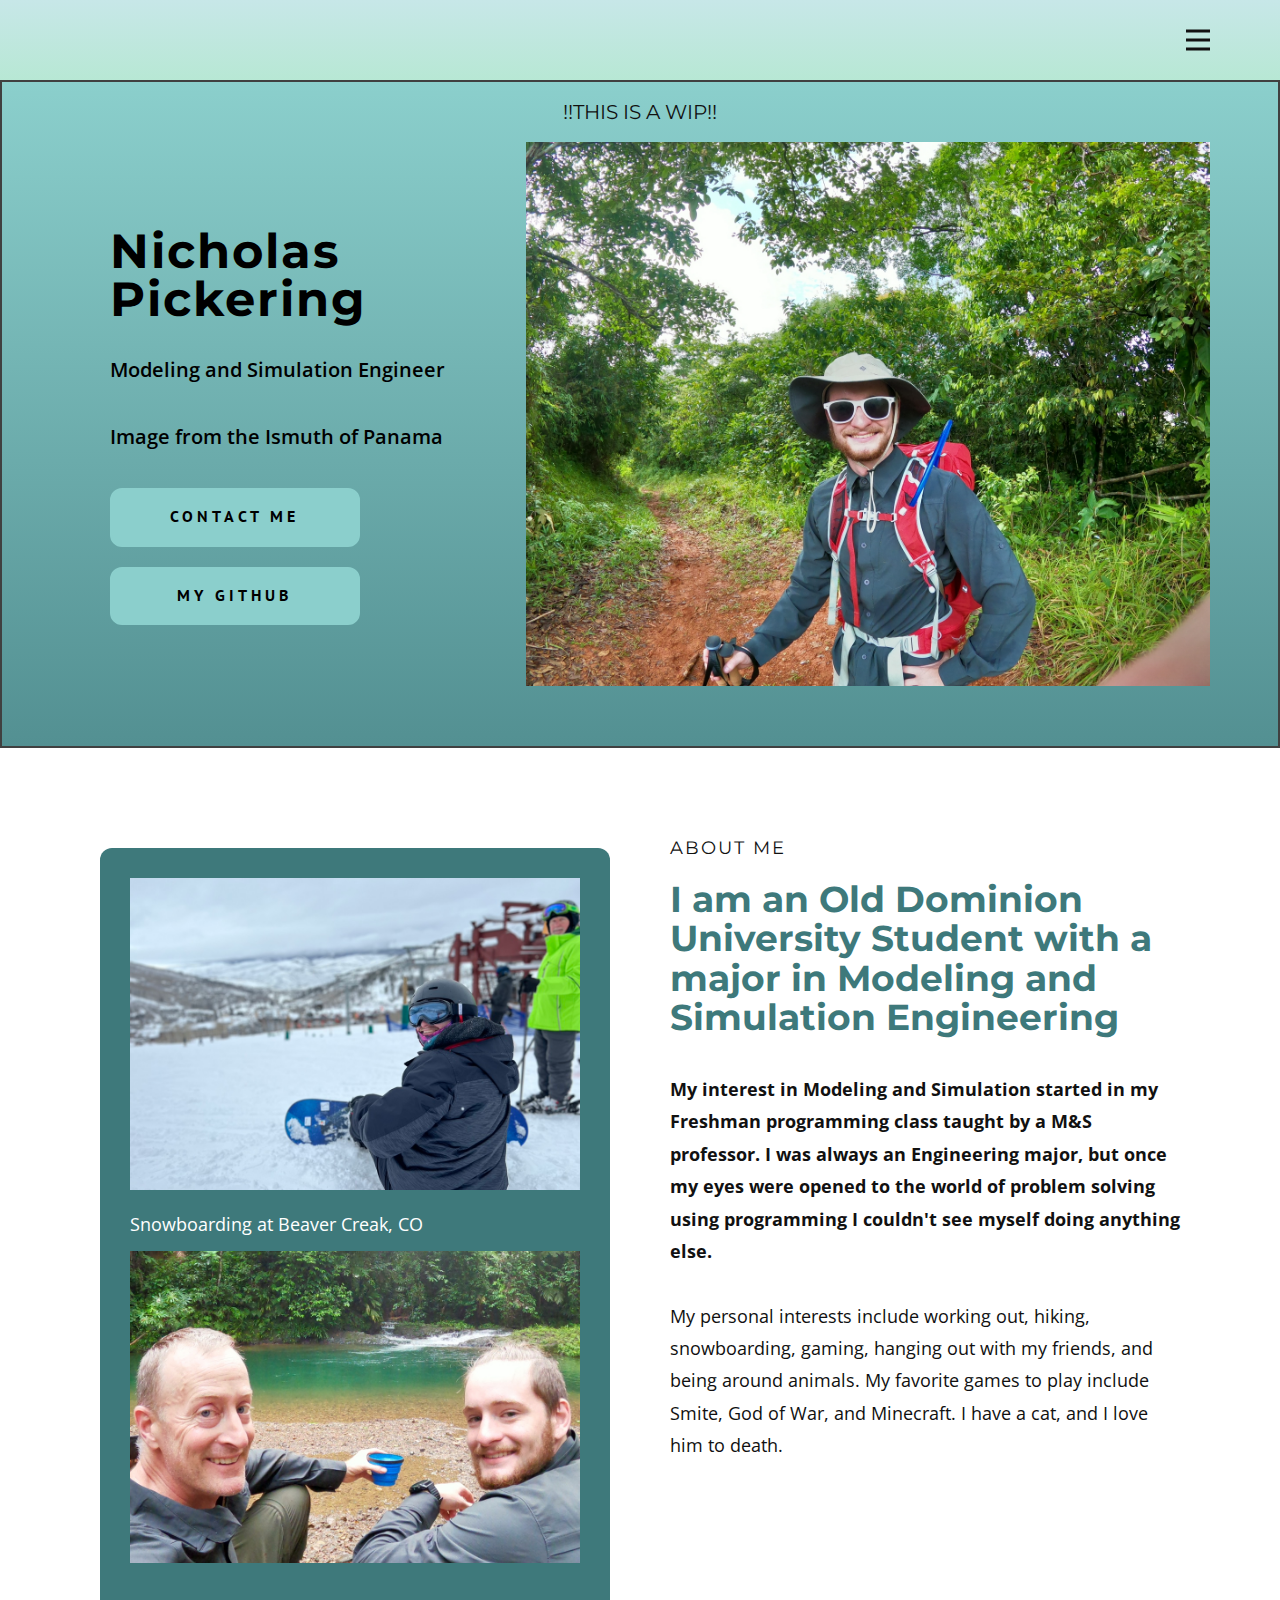
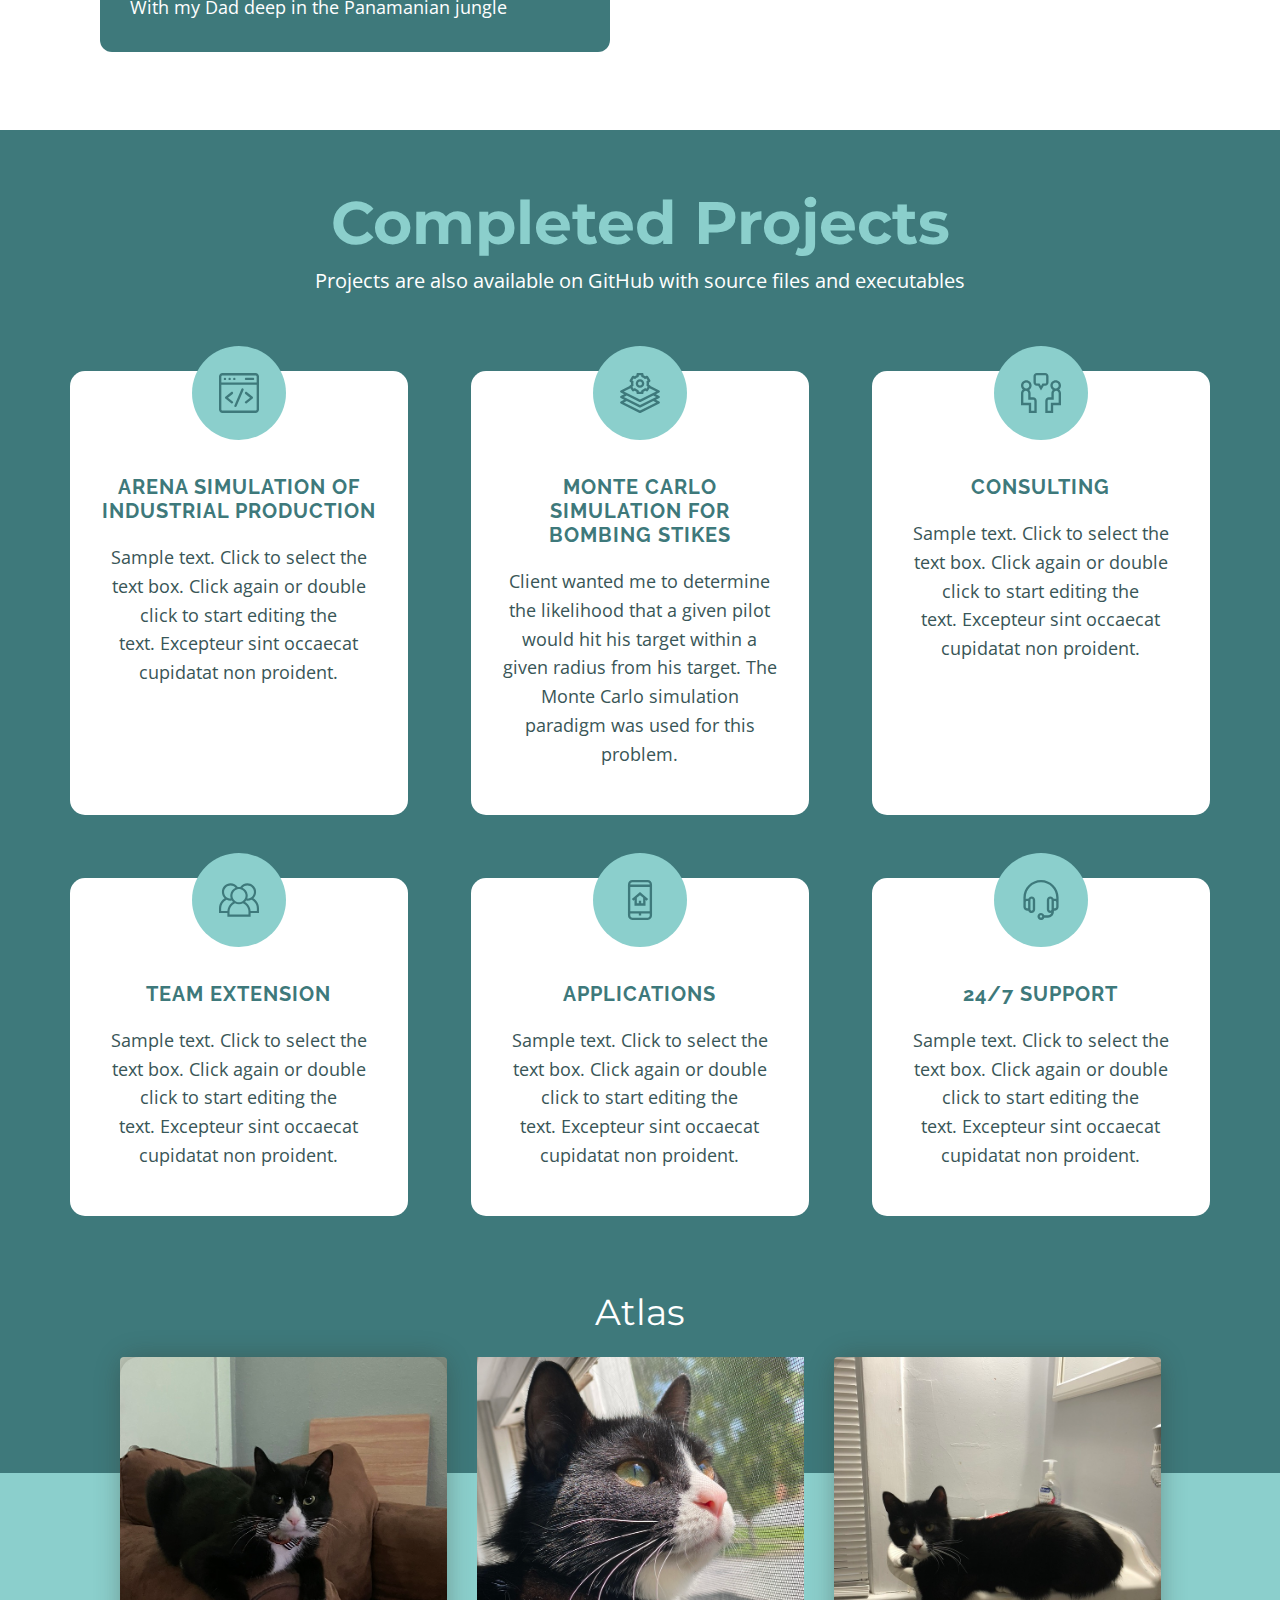
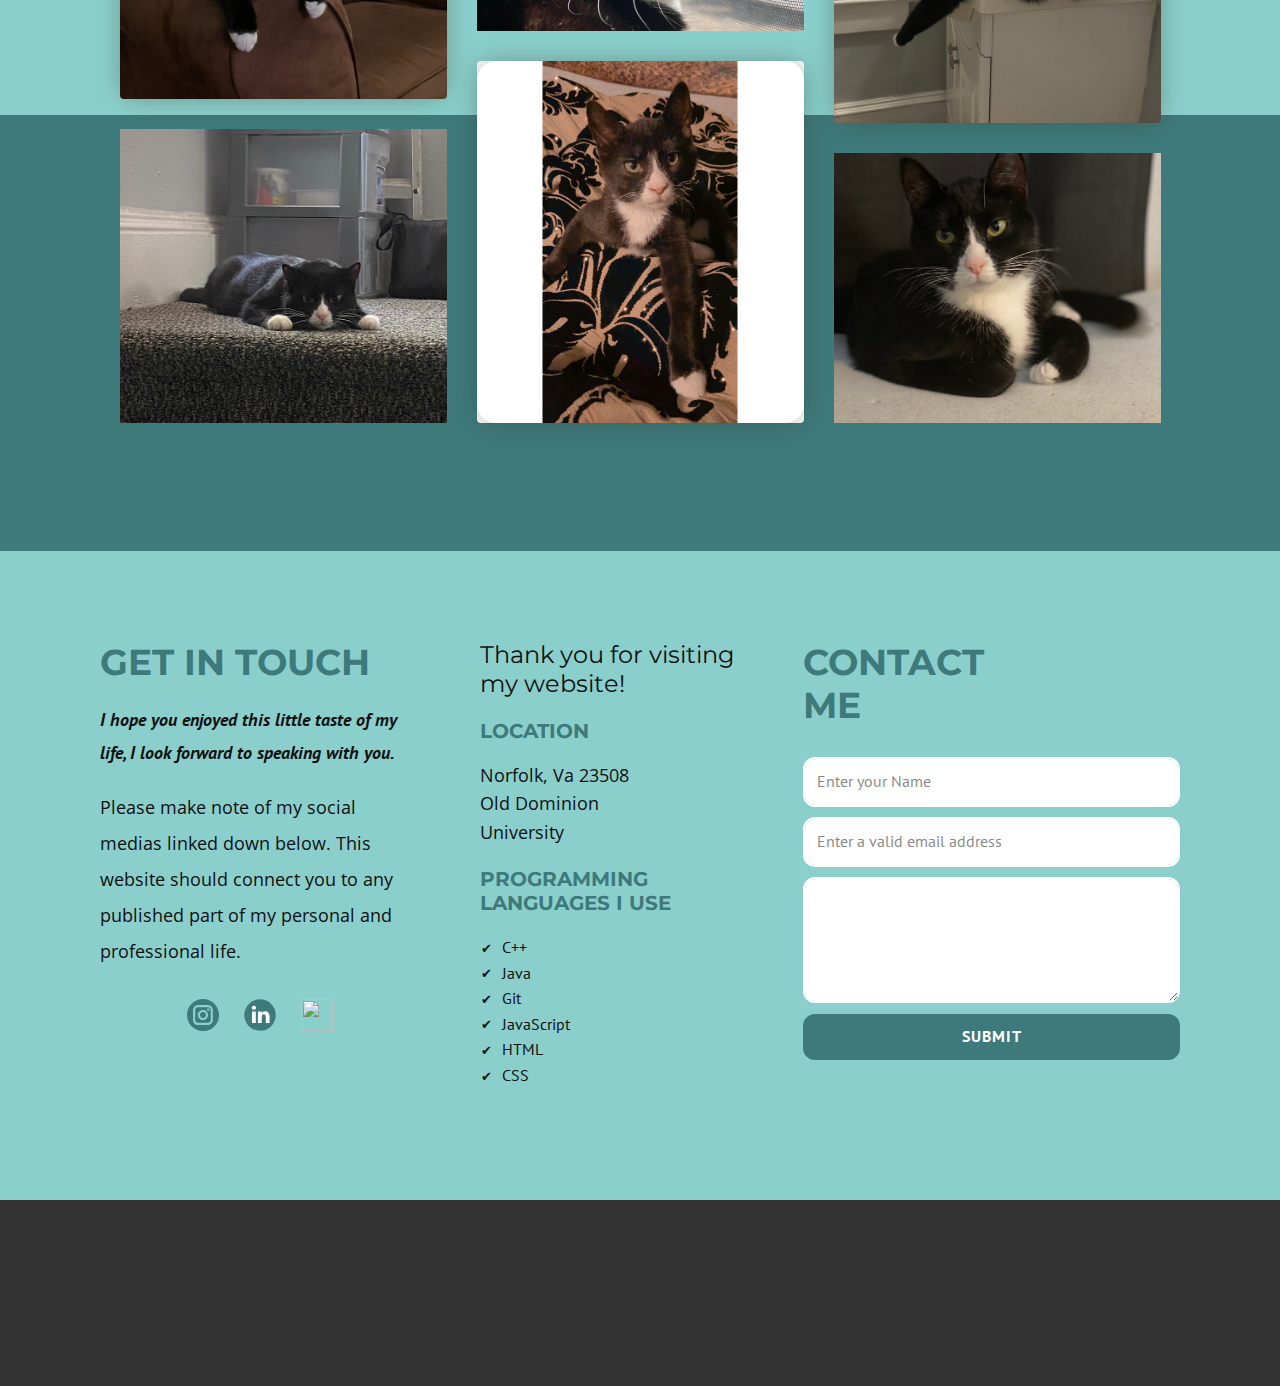
==== commit ffc83dc4: "github in new page" ====
--- a/index.html
+++ b/index.html
@@ -70,7 +70,7 @@
                 <p class="u-text u-text-black u-text-3">Modeling and Simulation Engineer</p>
                 <p class="u-text u-text-black u-text-4">Image from the Ismuth of Panama</p>
                 <a href="mailto:nickpickering7@gmail.com?subject=TOPIC%20-%20from%20home%20page" class="u-active-palette-2-base u-border-2 u-border-active-palette-2-base u-border-hover-palette-2-base u-border-palette-3-base u-btn u-btn-round u-button-style u-hover-palette-2-base u-palette-3-base u-radius-12 u-text-active-white u-text-black u-text-hover-white u-btn-1">contact me</a>
-                <a href="https://github.com/npick001" class="u-active-palette-2-base u-border-2 u-border-active-palette-2-base u-border-hover-palette-2-base u-border-palette-3-base u-btn u-btn-round u-button-style u-hover-palette-2-base u-palette-3-base u-radius-12 u-text-active-white u-text-black u-text-hover-white u-btn-2" data-animation-name="" data-animation-duration="0" data-animation-delay="0" data-animation-direction="">My Github</a>
+                <a href="https://github.com/npick001" class="u-active-palette-2-base u-border-2 u-border-active-palette-2-base u-border-hover-palette-2-base u-border-palette-3-base u-btn u-btn-round u-button-style u-hover-palette-2-base u-palette-3-base u-radius-12 u-text-active-white u-text-black u-text-hover-white u-btn-2" data-animation-name="" data-animation-duration="0" data-animation-delay="0" data-animation-direction="" target="_blank">My Github</a>
               </div>
             </div>
             <div class="u-align-center u-container-style u-image u-layout-cell u-left-cell u-size-36 u-image-1" data-image-width="4000" data-image-height="3000">
@@ -227,7 +227,7 @@
             C42.2,34.8,39.2,37.9,34.6,37.9z M89.6,83.7H76.2V62.2c0-5.4-1.9-9.1-6.8-9.1c-3.7,0-5.9,2.5-6.9,4.9c-0.4,0.9-0.4,2.1-0.4,3.3v22.5
             H48.7c0,0,0.2-36.5,0-40.3h13.4v5.7c1.8-2.7,5-6.7,12.1-6.7c8.8,0,15.4,5.8,15.4,18.1V83.7z"></path></svg></span>
                     </a>
-                    <a class="u-social-url" target="_blank" data-type="Custom" title="Handshake Home" href="https://app.joinhandshake.com/stu/users/32095433"><span class="u-file-icon u-icon u-social-custom u-social-icon u-text-palette-2-base u-icon-3"><img src="images/1.png" alt=""></span>
+                    <a class="u-social-url" target="_blank" data-type="Custom" title="Handshake Home" href="https://app.joinhandshake.com/stu/users/32095433"><span class="u-file-icon u-icon u-social-custom u-social-icon u-text-palette-2-base u-icon-3"><img src="images/4.png" alt=""></span>
                     </a>
                   </div>
                 </div>
--- a/nicepage.css
+++ b/nicepage.css
@@ -0,0 +1,34997 @@
+/*begin-commonstyles library*//*!
+ * froala_editor v4.0.6 (https://www.froala.com/wysiwyg-editor)
+ * License https://froala.com/wysiwyg-editor/terms/
+ * Copyright 2014-2021 Froala Labs
+ */
+
+.fr-clearfix::after {
+  clear: both;
+  display: block;
+  content: "";
+  height: 0; }
+
+.fr-hide-by-clipping {
+  position: absolute;
+  width: 1px;
+  height: 1px;
+  padding: 0;
+  margin: -1px;
+  overflow: hidden;
+  clip: rect(0, 0, 0, 0);
+  border: 0; }
+
+.fr-view img.fr-rounded, .fr-view .fr-img-caption.fr-rounded img {
+  border-radius: 10px;
+  -moz-border-radius: 10px;
+  -webkit-border-radius: 10px;
+  -moz-background-clip: padding;
+  -webkit-background-clip: padding-box;
+  background-clip: padding-box; }
+
+.fr-view img.fr-shadow, .fr-view .fr-img-caption.fr-shadow img {
+  -webkit-box-shadow: 10px 10px 5px 0px #cccccc;
+  -moz-box-shadow: 10px 10px 5px 0px #cccccc;
+  box-shadow: 10px 10px 5px 0px #cccccc; }
+
+.fr-view img.fr-bordered, .fr-view .fr-img-caption.fr-bordered img {
+  border: solid 5px #CCC; }
+
+.fr-view img.fr-bordered {
+  -webkit-box-sizing: content-box;
+  -moz-box-sizing: content-box;
+  box-sizing: content-box; }
+
+.fr-view .fr-img-caption.fr-bordered img {
+  -webkit-box-sizing: border-box;
+  -moz-box-sizing: border-box;
+  box-sizing: border-box; }
+
+.fr-view {
+  word-wrap: break-word; }
+  .fr-view span[style~="color:"] a {
+    color: inherit; }
+  .fr-view strong {
+    font-weight: 700; }
+  .fr-view table[border='0'] td:not([class]), .fr-view table[border='0'] th:not([class]), .fr-view table[border='0'] td[class=""], .fr-view table[border='0'] th[class=""] {
+    border-width: 0px; }
+  .fr-view table {
+    border: none;
+    border-collapse: collapse;
+    empty-cells: show;
+    max-width: 100%; }
+    .fr-view table td {
+      min-width: 5px; }
+    .fr-view table.fr-dashed-borders td, .fr-view table.fr-dashed-borders th {
+      border-style: dashed; }
+    .fr-view table.fr-alternate-rows tbody tr:nth-child(2n) {
+      background: whitesmoke; }
+    .fr-view table td, .fr-view table th {
+      border: 1px solid #DDD; }
+      .fr-view table td:empty, .fr-view table th:empty {
+        height: 20px; }
+      .fr-view table td.fr-highlighted, .fr-view table th.fr-highlighted {
+        border: 1px double red; }
+      .fr-view table td.fr-thick, .fr-view table th.fr-thick {
+        border-width: 2px; }
+    .fr-view table th {
+      background: #ececec; }
+  .fr-view hr {
+    clear: both;
+    user-select: none;
+    -o-user-select: none;
+    -moz-user-select: none;
+    -khtml-user-select: none;
+    -webkit-user-select: none;
+    -ms-user-select: none;
+    break-after: always;
+    page-break-after: always; }
+  .fr-view .fr-file {
+    position: relative; }
+    .fr-view .fr-file::after {
+      position: relative;
+      content: "\1F4CE";
+      font-weight: normal; }
+  .fr-view pre {
+    white-space: pre-wrap;
+    word-wrap: break-word;
+    overflow: visible; }
+/*  .fr-view[dir="rtl"] blockquote {
+    border-left: none;
+    border-right: solid 2px #5E35B1;
+    margin-right: 0;
+    padding-right: 5px;
+    padding-left: 0; }
+    .fr-view[dir="rtl"] blockquote blockquote {
+      border-color: #00BCD4; }
+      .fr-view[dir="rtl"] blockquote blockquote blockquote {
+        border-color: #43A047; }
+  .fr-view blockquote {
+    border-left: solid 2px #5E35B1;
+    margin-left: 0;
+    padding-left: 5px;
+    color: #5E35B1; }
+    .fr-view blockquote blockquote {
+      border-color: #00BCD4;
+      color: #00BCD4; }
+      .fr-view blockquote blockquote blockquote {
+        border-color: #43A047;
+        color: #43A047; } */
+  .fr-view span.fr-emoticon {
+    font-weight: normal;
+    font-family: "Apple Color Emoji","Segoe UI Emoji","NotoColorEmoji","Segoe UI Symbol","Android Emoji","EmojiSymbols";
+    display: inline;
+    line-height: 0; }
+    .fr-view span.fr-emoticon.fr-emoticon-img {
+      background-repeat: no-repeat !important;
+      font-size: inherit;
+      height: 1em;
+      width: 1em;
+      min-height: 20px;
+      min-width: 20px;
+      display: inline-block;
+      margin: -.1em .1em .1em;
+      line-height: 1;
+      vertical-align: middle; }
+  .fr-view .fr-text-gray {
+    color: #AAA !important; }
+  .fr-view .fr-text-bordered {
+    border-top: solid 1px #222;
+    border-bottom: solid 1px #222;
+    padding: 10px 0; }
+  .fr-view .fr-text-spaced {
+    letter-spacing: 1px; }
+  .fr-view .fr-text-uppercase {
+    text-transform: uppercase; }
+  .fr-view .fr-class-highlighted {
+    background-color: #ffff00; }
+  .fr-view .fr-class-code {
+    border-color: #cccccc;
+    border-radius: 2px;
+    -moz-border-radius: 2px;
+    -webkit-border-radius: 2px;
+    -moz-background-clip: padding;
+    -webkit-background-clip: padding-box;
+    background-clip: padding-box;
+    background: #f5f5f5;
+    padding: 10px;
+    font-family: "Courier New", Courier, monospace; }
+  .fr-view .fr-class-transparency {
+    opacity: 0.5; }
+  .fr-view img {
+    position: relative;
+    max-width: 100%; }
+    .fr-view img.fr-dib {
+      margin: 10px auto;
+      display: block;
+      float: none;
+      vertical-align: top; }
+      .fr-view img.fr-dib.fr-fil {
+        margin-left: 0;
+        text-align: left; }
+      .fr-view img.fr-dib.fr-fir {
+        margin-right: 0;
+        text-align: right; }
+    .fr-view img.fr-dii {
+      display: inline-block;
+      float: none;
+      vertical-align: bottom;
+      margin-left: 5px;
+      margin-right: 5px;
+      max-width: calc(100% - (2 * 5px)); }
+      .fr-view img.fr-dii.fr-fil {
+        float: left;
+        margin: 10px 15px 10px 0;
+        max-width: calc(100% - 5px); }
+      .fr-view img.fr-dii.fr-fir {
+        float: right;
+        margin: 10px 0 10px 15px;
+        max-width: calc(100% - 5px); }
+  .fr-view span.fr-img-caption {
+    position: relative;
+    max-width: 100%; }
+    .fr-view span.fr-img-caption.fr-dib {
+      margin: 5px auto;
+      display: block;
+      float: none;
+      vertical-align: top; }
+      .fr-view span.fr-img-caption.fr-dib.fr-fil {
+        margin-left: 0;
+        text-align: left; }
+      .fr-view span.fr-img-caption.fr-dib.fr-fir {
+        margin-right: 0;
+        text-align: right; }
+    .fr-view span.fr-img-caption.fr-dii {
+      display: inline-block;
+      float: none;
+      vertical-align: bottom;
+      margin-left: 5px;
+      margin-right: 5px;
+      max-width: calc(100% - (2 * 5px)); }
+      .fr-view span.fr-img-caption.fr-dii.fr-fil {
+        float: left;
+        margin: 5px 5px 5px 0;
+        max-width: calc(100% - 5px); }
+      .fr-view span.fr-img-caption.fr-dii.fr-fir {
+        float: right;
+        margin: 5px 0 5px 5px;
+        max-width: calc(100% - 5px); }
+  .fr-view .fr-video {
+    text-align: center;
+    position: relative; }
+    .fr-view .fr-video.fr-rv {
+      padding-bottom: 56.25%;
+      padding-top: 30px;
+      height: 0;
+      overflow: hidden; }
+      .fr-view .fr-video.fr-rv > iframe, .fr-view .fr-video.fr-rv object, .fr-view .fr-video.fr-rv embed {
+        position: absolute !important;
+        top: 0;
+        left: 0;
+        width: 100%;
+        height: 100%; }
+    .fr-view .fr-video > * {
+      -webkit-box-sizing: content-box;
+      -moz-box-sizing: content-box;
+      box-sizing: content-box;
+      max-width: 100%;
+      border: none; }
+    .fr-view .fr-video.fr-dvb {
+      display: block;
+      clear: both; }
+      .fr-view .fr-video.fr-dvb.fr-fvl {
+        text-align: left; }
+      .fr-view .fr-video.fr-dvb.fr-fvr {
+        text-align: right; }
+    .fr-view .fr-video.fr-dvi {
+      display: inline-block; }
+      .fr-view .fr-video.fr-dvi.fr-fvl {
+        float: left; }
+      .fr-view .fr-video.fr-dvi.fr-fvr {
+        float: right; }
+  .fr-view a.fr-strong {
+    font-weight: 700; }
+  .fr-view a.fr-green {
+    color: green; }
+  .fr-view .fr-img-caption {
+    text-align: center; }
+    .fr-view .fr-img-caption .fr-img-wrap {
+      padding: 0;
+      margin: auto;
+      text-align: center;
+      width: 100%; }
+      .fr-view .fr-img-caption .fr-img-wrap a {
+        display: block; }
+      .fr-view .fr-img-caption .fr-img-wrap img {
+        display: block;
+        margin: auto;
+        width: 100%; }
+      .fr-view .fr-img-caption .fr-img-wrap > span {
+        margin: auto;
+        display: block;
+        padding: 5px 5px 10px;
+        font-size: 14px;
+        font-weight: initial;
+        -webkit-box-sizing: border-box;
+        -moz-box-sizing: border-box;
+        box-sizing: border-box;
+        -webkit-opacity: 0.9;
+        -moz-opacity: 0.9;
+        opacity: 0.9;
+        -ms-filter: "progid:DXImageTransform.Microsoft.Alpha(Opacity=0)";
+        width: 100%;
+        text-align: center; }
+  .fr-view button.fr-rounded, .fr-view input.fr-rounded, .fr-view textarea.fr-rounded {
+    border-radius: 10px;
+    -moz-border-radius: 10px;
+    -webkit-border-radius: 10px;
+    -moz-background-clip: padding;
+    -webkit-background-clip: padding-box;
+    background-clip: padding-box; }
+  .fr-view button.fr-large, .fr-view input.fr-large, .fr-view textarea.fr-large {
+    font-size: 24px; }
+
+/**
+ * Image style.
+ */
+a.fr-view.fr-strong {
+  font-weight: 700; }
+a.fr-view.fr-green {
+  color: green; }
+
+/**
+ * Link style.
+ */
+img.fr-view {
+  position: relative;
+  max-width: 100%; }
+  img.fr-view.fr-dib {
+    margin: 5px auto;
+    display: block;
+    float: none;
+    vertical-align: top; }
+    img.fr-view.fr-dib.fr-fil {
+      margin-left: 0;
+      text-align: left; }
+    img.fr-view.fr-dib.fr-fir {
+      margin-right: 0;
+      text-align: right; }
+  img.fr-view.fr-dii {
+    display: inline-block;
+    float: none;
+    vertical-align: bottom;
+    margin-left: 5px;
+    margin-right: 5px;
+    max-width: calc(100% - (2 * 5px)); }
+    img.fr-view.fr-dii.fr-fil {
+      float: left;
+      margin: 5px 5px 5px 0;
+      max-width: calc(100% - 5px); }
+    img.fr-view.fr-dii.fr-fir {
+      float: right;
+      margin: 5px 0 5px 5px;
+      max-width: calc(100% - 5px); }
+
+span.fr-img-caption.fr-view {
+  position: relative;
+  max-width: 100%; }
+  span.fr-img-caption.fr-view.fr-dib {
+    margin: 5px auto;
+    display: block;
+    float: none;
+    vertical-align: top; }
+    span.fr-img-caption.fr-view.fr-dib.fr-fil {
+      margin-left: 0;
+      text-align: left; }
+    span.fr-img-caption.fr-view.fr-dib.fr-fir {
+      margin-right: 0;
+      text-align: right; }
+  span.fr-img-caption.fr-view.fr-dii {
+    display: inline-block;
+    float: none;
+    vertical-align: bottom;
+    margin-left: 5px;
+    margin-right: 5px;
+    max-width: calc(100% - (2 * 5px)); }
+    span.fr-img-caption.fr-view.fr-dii.fr-fil {
+      float: left;
+      margin: 5px 5px 5px 0;
+      max-width: calc(100% - 5px); }
+    span.fr-img-caption.fr-view.fr-dii.fr-fir {
+      float: right;
+      margin: 5px 0 5px 5px;
+      max-width: calc(100% - 5px); }
+/*end-commonstyles library*/@charset "UTF-8";
+/*! normalize.css v4.1.1 | MIT License | github.com/necolas/normalize.css */
+html {
+  font-family: sans-serif;
+  -ms-text-size-adjust: 100%;
+  -webkit-text-size-adjust: 100%;
+}
+body {
+  margin: 0;
+}
+article,
+aside,
+details,
+figcaption,
+figure,
+footer,
+header,
+main,
+menu,
+nav,
+section,
+summary {
+  display: block;
+}
+audio,
+canvas,
+progress,
+video {
+  display: inline-block;
+}
+audio:not([controls]) {
+  display: none;
+  height: 0;
+}
+progress {
+  vertical-align: baseline;
+}
+template,
+[hidden] {
+  display: none;
+}
+a {
+  background-color: transparent;
+  -webkit-text-decoration-skip: objects;
+}
+a:active,
+a:hover {
+  outline-width: 0;
+}
+abbr[title] {
+  border-bottom: none;
+  text-decoration: underline;
+}
+b,
+strong {
+  font-weight: inherit;
+  font-weight: bold;
+}
+dfn {
+  font-style: italic;
+}
+h1 {
+  font-size: 2em;
+  margin: 0.67em 0;
+}
+mark {
+  background-color: #ff0;
+  color: #000;
+}
+small {
+  font-size: 80%;
+}
+sub,
+sup {
+  font-size: 75%;
+  line-height: 0;
+  position: relative;
+  vertical-align: baseline;
+}
+sub {
+  bottom: -0.25em;
+}
+sup {
+  top: -0.5em;
+}
+img {
+  border-style: none;
+}
+svg:not(:root) {
+  overflow: hidden;
+}
+code,
+kbd,
+pre,
+samp {
+  font-family: monospace,monospace;
+  font-size: 1em;
+}
+hr {
+  box-sizing: content-box;
+  height: 0;
+  overflow: visible;
+}
+button,
+input,
+optgroup,
+select,
+textarea {
+  color: inherit;
+  font: inherit;
+  margin: 0;
+}
+optgroup {
+  font-weight: 700;
+}
+button,
+input {
+  overflow: visible;
+}
+button,
+select {
+  text-transform: none;
+}
+button,
+html [type="button"],
+[type="reset"],
+[type="submit"] {
+  -webkit-appearance: button;
+}
+button::-moz-focus-inner,
+[type="button"]::-moz-focus-inner,
+[type="reset"]::-moz-focus-inner,
+[type="submit"]::-moz-focus-inner {
+  border-style: none;
+  padding: 0;
+}
+button:-moz-focusring,
+[type="button"]:-moz-focusring,
+[type="reset"]:-moz-focusring,
+[type="submit"]:-moz-focusring {
+  outline: 1px dotted ButtonText;
+}
+fieldset {
+  border: 1px solid silver;
+  margin: 0 2px;
+  padding: 0.35em 0.625em 0.75em;
+}
+legend {
+  box-sizing: border-box;
+  color: inherit;
+  display: table;
+  max-width: 100%;
+  padding: 0;
+  white-space: normal;
+}
+textarea {
+  overflow: auto;
+}
+[type="checkbox"],
+[type="radio"] {
+  box-sizing: border-box;
+  padding: 0;
+}
+[type="number"]::-webkit-inner-spin-button,
+[type="number"]::-webkit-outer-spin-button {
+  height: auto;
+}
+[type="search"] {
+  -webkit-appearance: textfield;
+  outline-offset: -2px;
+}
+[type="search"]::-webkit-search-cancel-button,
+[type="search"]::-webkit-search-decoration {
+  -webkit-appearance: none;
+}
+::-webkit-input-placeholder {
+  color: inherit;
+  opacity: 0.54;
+}
+::-webkit-file-upload-button {
+  -webkit-appearance: button;
+  font: inherit;
+}
+ul,
+ol {
+  padding-left: 20px;
+}
+/* Fade effect */
+/* Over effect */
+/* Slide effect */
+/* Over and Slide effect */
+/* Flip Left effect */
+/* Flip Right effect */
+/* Flip Top effect */
+/* Flip Bottom effect */
+/* Wobble Left effect */
+/* Wobble Right effect */
+/* Wobble top effect */
+/* Wobble bottom effect */
+/* Zoom and Rotate Effects */
+/* Utility */
+.u-over-slide {
+  position: absolute;
+  left: 0;
+  top: 0;
+  width: 100%;
+  height: 100%;
+}
+.u-background-effect {
+  overflow: hidden;
+}
+.u-background-effect ~ .u-container-layout {
+  cursor: pointer;
+}
+/* Fade effect */
+.u-effect-fade .u-over-slide {
+  opacity: 0;
+  transition: all 500ms ease;
+}
+.u-effect-fade:hover .u-over-slide,
+.u-effect-fade.u-effect-active .u-over-slide {
+  opacity: 1;
+}
+/* Over effect */
+.u-effect-over-left .u-over-slide {
+  transform: translate(-100%, 0);
+  transition: all 500ms ease;
+}
+.u-effect-over-left:hover .u-over-slide,
+.u-effect-over-left.u-effect-active .u-over-slide {
+  transform: translate(0, 0);
+}
+.u-effect-over-right .u-over-slide {
+  transform: translate(100%, 0);
+  transition: all 500ms ease;
+}
+.u-effect-over-right:hover .u-over-slide,
+.u-effect-over-right.u-effect-active .u-over-slide {
+  transform: translate(0, 0);
+}
+.u-effect-over-top .u-over-slide {
+  transform: translate(0, -100%);
+  transition: all 500ms ease;
+}
+.u-effect-over-top:hover .u-over-slide,
+.u-effect-over-top.u-effect-active .u-over-slide {
+  transform: translate(0, 0);
+}
+.u-effect-over-bottom .u-over-slide {
+  transform: translate(0, 100%);
+  transition: all 500ms ease;
+}
+.u-effect-over-bottom:hover .u-over-slide,
+.u-effect-over-bottom.u-effect-active .u-over-slide {
+  transform: translate(0, 0);
+}
+.u-effect-over-topleft .u-over-slide {
+  transform: translate(-100%, -100%);
+  transition: all 500ms ease;
+}
+.u-effect-over-topleft:hover .u-over-slide,
+.u-effect-over-topleft.u-effect-active .u-over-slide {
+  transform: translate(0, 0);
+}
+.u-effect-over-topright .u-over-slide {
+  transform: translate(100%, -100%);
+  transition: all 500ms ease;
+}
+.u-effect-over-topright:hover .u-over-slide,
+.u-effect-over-topright.u-effect-active .u-over-slide {
+  transform: translate(0, 0);
+}
+.u-effect-over-bottomleft .u-over-slide {
+  transform: translate(-100%, 100%);
+  transition: all 500ms ease;
+}
+.u-effect-over-bottomleft:hover .u-over-slide,
+.u-effect-over-bottomleft.u-effect-active .u-over-slide {
+  transform: translate(0, 0);
+}
+.u-effect-over-bottomright .u-over-slide {
+  transform: translate(100%, 100%);
+  transition: all 500ms ease;
+}
+.u-effect-over-bottomright:hover .u-over-slide,
+.u-effect-over-bottomright.u-effect-active .u-over-slide {
+  transform: translate(0, 0);
+}
+/* Slide effect */
+.u-effect-slide-left .u-over-slide {
+  transform: translate(-100%, 0);
+  transition: all 500ms ease;
+}
+.u-effect-slide-left:hover .u-over-slide,
+.u-effect-slide-left.u-effect-active .u-over-slide {
+  transform: translate(0, 0);
+}
+.u-effect-slide-left .u-back-slide {
+  transition: all 500ms ease;
+}
+.u-effect-slide-left:hover .u-back-slide,
+.u-effect-slide-left.u-effect-active .u-back-slide {
+  transform: translate(100%, 0);
+}
+.u-effect-slide-right .u-over-slide {
+  transform: translate(100%, 0);
+  transition: all 500ms ease;
+}
+.u-effect-slide-right:hover .u-over-slide,
+.u-effect-slide-right.u-effect-active .u-over-slide {
+  transform: translate(0, 0);
+}
+.u-effect-slide-right .u-back-slide {
+  transition: all 500ms ease;
+}
+.u-effect-slide-right:hover .u-back-slide,
+.u-effect-slide-right.u-effect-active .u-back-slide {
+  transform: translate(-100%, 0);
+}
+.u-effect-slide-top .u-over-slide {
+  transform: translate(0, -100%);
+  transition: all 500ms ease;
+}
+.u-effect-slide-top:hover .u-over-slide,
+.u-effect-slide-top.u-effect-active .u-over-slide {
+  transform: translate(0, 0);
+}
+.u-effect-slide-top .u-back-slide {
+  transition: all 500ms ease;
+}
+.u-effect-slide-top:hover .u-back-slide,
+.u-effect-slide-top.u-effect-active .u-back-slide {
+  transform: translate(0, 100%);
+}
+.u-effect-slide-bottom .u-over-slide {
+  transform: translate(0, 100%);
+  transition: all 500ms ease;
+}
+.u-effect-slide-bottom:hover .u-over-slide,
+.u-effect-slide-bottom.u-effect-active .u-over-slide {
+  transform: translate(0, 0);
+}
+.u-effect-slide-bottom .u-back-slide {
+  transition: all 500ms ease;
+}
+.u-effect-slide-bottom:hover .u-back-slide,
+.u-effect-slide-bottom.u-effect-active .u-back-slide {
+  transform: translate(0, -100%);
+}
+.u-effect-slide-topleft .u-over-slide {
+  transform: translate(-100%, -100%);
+  transition: all 500ms ease;
+}
+.u-effect-slide-topleft:hover .u-over-slide,
+.u-effect-slide-topleft.u-effect-active .u-over-slide {
+  transform: translate(0, 0);
+}
+.u-effect-slide-topleft .u-back-slide {
+  transition: all 500ms ease;
+}
+.u-effect-slide-topleft:hover .u-back-slide,
+.u-effect-slide-topleft.u-effect-active .u-back-slide {
+  transform: translate(100%, 100%);
+}
+.u-effect-slide-topright .u-over-slide {
+  transform: translate(100%, -100%);
+  transition: all 500ms ease;
+}
+.u-effect-slide-topright:hover .u-over-slide,
+.u-effect-slide-topright.u-effect-active .u-over-slide {
+  transform: translate(0, 0);
+}
+.u-effect-slide-topright .u-back-slide {
+  transition: all 500ms ease;
+}
+.u-effect-slide-topright:hover .u-back-slide,
+.u-effect-slide-topright.u-effect-active .u-back-slide {
+  transform: translate(-100%, 100%);
+}
+.u-effect-slide-bottomleft .u-over-slide {
+  transform: translate(-100%, 100%);
+  transition: all 500ms ease;
+}
+.u-effect-slide-bottomleft:hover .u-over-slide,
+.u-effect-slide-bottomleft.u-effect-active .u-over-slide {
+  transform: translate(0, 0);
+}
+.u-effect-slide-bottomleft .u-back-slide {
+  transition: all 500ms ease;
+}
+.u-effect-slide-bottomleft:hover .u-back-slide,
+.u-effect-slide-bottomleft.u-effect-active .u-back-slide {
+  transform: translate(100%, -100%);
+}
+.u-effect-slide-bottomright .u-over-slide {
+  transform: translate(100%, 100%);
+  transition: all 500ms ease;
+}
+.u-effect-slide-bottomright:hover .u-over-slide,
+.u-effect-slide-bottomright.u-effect-active .u-over-slide {
+  transform: translate(0, 0);
+}
+.u-effect-slide-bottomright .u-back-slide {
+  transition: all 500ms ease;
+}
+.u-effect-slide-bottomright:hover .u-back-slide,
+.u-effect-slide-bottomright.u-effect-active .u-back-slide {
+  transform: translate(-100%, -100%);
+}
+/* Flip */
+.u-effect-flip-left,
+.u-effect-flip-left .u-slidesWrapper {
+  perspective: 300px;
+}
+.u-effect-flip-left .u-over-slide {
+  opacity: 0;
+  transform: rotateY(180deg);
+  transform-origin: center left;
+  transition: transform 500ms ease, transform-origin 500ms ease, opacity 0ms ease 500ms;
+}
+.u-effect-flip-left:hover .u-over-slide,
+.u-effect-flip-left.u-effect-active .u-over-slide {
+  opacity: 1;
+  transform: rotateY(0deg);
+  transition: transform 500ms ease, transform-origin 500ms ease;
+}
+.u-effect-flip-right,
+.u-effect-flip-right .u-slidesWrapper {
+  perspective: 300px;
+}
+.u-effect-flip-right .u-over-slide {
+  opacity: 0;
+  transform: rotateY(-180deg);
+  transform-origin: center right;
+  transition: transform 500ms ease, transform-origin 500ms ease, opacity 0ms ease 500ms;
+}
+.u-effect-flip-right:hover .u-over-slide,
+.u-effect-flip-right.u-effect-active .u-over-slide {
+  opacity: 1;
+  transform: rotateY(0deg);
+  transition: transform 500ms ease, transform-origin 500ms ease;
+}
+.u-effect-flip-top,
+.u-effect-flip-top .u-slidesWrapper {
+  perspective: 300px;
+}
+.u-effect-flip-top .u-over-slide {
+  opacity: 0;
+  transform: rotateX(-180deg);
+  transform-origin: center top;
+  transition: transform 500ms ease, transform-origin 500ms ease, opacity 0ms ease 500ms;
+}
+.u-effect-flip-top:hover .u-over-slide,
+.u-effect-flip-top.u-effect-active .u-over-slide {
+  opacity: 1;
+  transform: rotateX(0deg);
+  transition: transform 500ms ease, transform-origin 500ms ease;
+}
+.u-effect-flip-bottom,
+.u-effect-flip-bottom .u-slidesWrapper {
+  perspective: 300px;
+}
+.u-effect-flip-bottom .u-over-slide {
+  opacity: 0;
+  transform: rotateX(180deg);
+  transform-origin: center bottom;
+  transition: transform 500ms ease, transform-origin 500ms ease, opacity 0ms ease 500ms;
+}
+.u-effect-flip-bottom:hover .u-over-slide,
+.u-effect-flip-bottom.u-effect-active .u-over-slide {
+  opacity: 1;
+  transform: rotateX(0deg);
+  transition: transform 500ms ease, transform-origin 500ms ease;
+}
+/* Wooble */
+.u-effect-wobble-left,
+.u-effect-wobble-left .u-slidesWrapper {
+  perspective: 300px;
+}
+.u-effect-wobble-left .u-over-slide {
+  opacity: 0;
+  transform: rotateY(130deg);
+  transform-origin: center left;
+  transition: transform 500ms ease, transform-origin 500ms ease, opacity 0ms ease 500ms;
+}
+.u-effect-wobble-left:hover .u-over-slide,
+.u-effect-wobble-left.u-effect-active .u-over-slide {
+  opacity: 1;
+  transform: rotateY(0deg);
+  transform-origin: center right;
+  transition: transform 500ms ease, transform-origin 500ms ease;
+}
+.u-effect-wobble-right,
+.u-effect-wobble-right .u-slidesWrapper {
+  perspective: 300px;
+}
+.u-effect-wobble-right .u-over-slide {
+  opacity: 0;
+  transform: rotateY(-130deg);
+  transform-origin: center right;
+  transition: transform 500ms ease, transform-origin 500ms ease, opacity 0ms ease 500ms;
+}
+.u-effect-wobble-right:hover .u-over-slide,
+.u-effect-wobble-right.u-effect-active .u-over-slide {
+  opacity: 1;
+  transform: rotateY(0deg);
+  transform-origin: center left;
+  transition: transform 500ms ease, transform-origin 500ms ease;
+}
+.u-effect-wobble-top,
+.u-effect-wobble-top .u-slidesWrapper {
+  perspective: 300px;
+}
+.u-effect-wobble-top .u-over-slide {
+  opacity: 0;
+  transform: rotateX(-130deg);
+  transform-origin: center top;
+  transition: transform 500ms ease, transform-origin 500ms ease, opacity 0ms ease 500ms;
+}
+.u-effect-wobble-top:hover .u-over-slide,
+.u-effect-wobble-top.u-effect-active .u-over-slide {
+  opacity: 1;
+  transform: rotateX(0deg);
+  transform-origin: center bottom;
+  transition: transform 500ms ease, transform-origin 500ms ease;
+}
+.u-effect-wobble-bottom,
+.u-effect-wobble-bottom .u-slidesWrapper {
+  perspective: 300px;
+}
+.u-effect-wobble-bottom .u-over-slide {
+  opacity: 0;
+  transform: rotateX(130deg);
+  transform-origin: center bottom;
+  transition: transform 500ms ease, transform-origin 500ms ease, opacity 0ms ease 500ms;
+}
+.u-effect-wobble-bottom:hover .u-over-slide,
+.u-effect-wobble-bottom.u-effect-active .u-over-slide {
+  opacity: 1;
+  transform: rotateX(0deg);
+  transform-origin: center top;
+  transition: transform 500ms ease, transform-origin 500ms ease;
+}
+/* Zoom */
+.u-effect-zoom .u-over-slide {
+  transition: transform 500ms ease;
+  transform: scale(0, 0);
+}
+.u-effect-zoom:hover .u-over-slide,
+.u-effect-zoom.u-effect-active .u-over-slide {
+  transform: scale(1, 1);
+}
+.u-effect-hover-zoom .u-back-slide,
+.u-effect-hover-zoom .u-background-effect-image {
+  transition: transform 500ms ease;
+  transform: scale(1);
+}
+.u-effect-hover-zoom:hover .u-back-slide,
+.u-effect-hover-zoom:hover .u-background-effect-image,
+.u-effect-hover-zoom.u-effect-active .u-back-slide,
+.u-effect-hover-zoom.u-effect-active .u-background-effect-image {
+  transform: scale(var(--effect-scale));
+}
+.u-effect-hover-zoomOut .u-back-slide,
+.u-effect-hover-zoomOut .u-background-effect-image {
+  transition: transform 500ms ease;
+  transform: scale(var(--effect-scale));
+}
+.u-effect-hover-zoomOut:hover .u-back-slide,
+.u-effect-hover-zoomOut:hover .u-background-effect-image,
+.u-effect-hover-zoomOut.u-effect-active .u-back-slide,
+.u-effect-hover-zoomOut.u-effect-active .u-background-effect-image {
+  transform: scale(1);
+}
+.u-effect-hover-liftUp > .u-background-effect {
+  overflow: visible;
+}
+.u-effect-hover-liftUp .u-back-slide,
+.u-effect-hover-liftUp .u-background-effect-image {
+  transition: transform 500ms ease;
+  transform: scale(1);
+}
+.u-effect-hover-liftUp:hover .u-back-slide,
+.u-effect-hover-liftUp.u-effect-active .u-back-slide,
+.u-effect-hover-liftUp:hover .u-background-effect-image,
+.u-effect-hover-liftUp.u-effect-active .u-background-effect-image {
+  transform: scale(var(--effect-scale));
+  z-index: 1;
+}
+.u-effect-hover-liftUp:hover > .u-container-layout {
+  z-index: 2;
+}
+.u-effect-zoom-rotate .u-over-slide {
+  transition: transform 500ms ease;
+  transform: rotate(0deg) scale(0, 0);
+}
+.u-effect-zoom-rotate:hover .u-over-slide,
+.u-effect-zoom-rotate.u-effect-active .u-over-slide {
+  transform: rotate(360deg) scale(1, 1);
+}
+.u-effect-zoom-rotateX .u-over-slide {
+  transition: transform 500ms ease;
+  transform: rotateX(0deg) scale(0, 0);
+}
+.u-effect-zoom-rotateX:hover .u-over-slide,
+.u-effect-zoom-rotateX.u-effect-active .u-over-slide {
+  transform: rotateX(360deg) scale(1, 1);
+}
+.u-effect-zoom-rotateY .u-over-slide {
+  transition: transform 500ms ease;
+  transform: rotateY(0deg) scale(0, 0);
+}
+.u-effect-zoom-rotateY:hover .u-over-slide,
+.u-effect-zoom-rotateY.u-effect-active .u-over-slide {
+  transform: rotateY(360deg) scale(1, 1);
+}
+.u-effect-hover-slide .u-back-image,
+.u-effect-hover-slide .u-background-effect-image {
+  transition-duration: 500ms;
+  transition-timing-function: ease;
+  transition-property: left, right, top, bottom;
+}
+.u-effect-hover-slide .u-effect-hover-slide-direction-right {
+  left: auto;
+}
+.u-effect-hover-slide .u-effect-hover-slide-direction-up {
+  top: auto;
+}
+.u-effect-hover-slide:hover .u-back-image.u-effect-hover-slide-direction-left,
+.u-effect-hover-slide:hover .u-background-effect-image.u-effect-hover-slide-direction-left,
+.u-effect-hover-slide.u-effect-active .u-back-image.u-effect-hover-slide-direction-left,
+.u-effect-hover-slide.u-effect-active .u-background-effect-image.u-effect-hover-slide-direction-left {
+  left: 0 !important;
+}
+.u-effect-hover-slide:hover .u-back-image.u-effect-hover-slide-direction-right,
+.u-effect-hover-slide:hover .u-background-effect-image.u-effect-hover-slide-direction-right,
+.u-effect-hover-slide.u-effect-active .u-back-image.u-effect-hover-slide-direction-right,
+.u-effect-hover-slide.u-effect-active .u-background-effect-image.u-effect-hover-slide-direction-right {
+  right: 0 !important;
+}
+.u-effect-hover-slide:hover .u-back-image.u-effect-hover-slide-direction-up,
+.u-effect-hover-slide:hover .u-background-effect-image.u-effect-hover-slide-direction-up,
+.u-effect-hover-slide.u-effect-active .u-back-image.u-effect-hover-slide-direction-up,
+.u-effect-hover-slide.u-effect-active .u-background-effect-image.u-effect-hover-slide-direction-up {
+  bottom: 0 !important;
+}
+.u-effect-hover-slide:hover .u-back-image.u-effect-hover-slide-direction-down,
+.u-effect-hover-slide:hover .u-background-effect-image.u-effect-hover-slide-direction-down,
+.u-effect-hover-slide.u-effect-active .u-back-image.u-effect-hover-slide-direction-down,
+.u-effect-hover-slide.u-effect-active .u-background-effect-image.u-effect-hover-slide-direction-down {
+  top: 0 !important;
+}
+.u-btn {
+  /*display: inline-block;*/
+  display: table;
+  /*TODO maye need another solution for negative marin*/
+  cursor: pointer;
+  color: inherit;
+  font-size: inherit;
+  font-family: inherit;
+  line-height: inherit;
+  letter-spacing: inherit;
+  text-transform: inherit;
+  font-style: inherit;
+  font-weight: inherit;
+  text-decoration: none;
+  border: 0 none transparent;
+  outline-width: 0;
+  background-color: transparent;
+  margin: 0;
+  -webkit-text-decoration-skip: objects;
+  font-style: initial;
+  white-space: nowrap;
+  -webkit-user-select: none;
+      -ms-user-select: none;
+          user-select: none;
+  vertical-align: middle;
+  text-align: center;
+  padding: 10px 30px;
+  border-radius: 0;
+  align-self: flex-start;
+}
+.u-btn:focus,
+.u-btn:active:focus,
+.u-btn.active:focus {
+  outline: thin dotted;
+  outline: 5px auto -webkit-focus-ring-color;
+  outline-offset: -2px;
+}
+.u-btn:hover,
+.u-btn:focus {
+  text-decoration: none;
+}
+.u-btn:active,
+.u-btn.active {
+  outline: 0;
+  background-image: none;
+}
+.u-btn.disabled,
+.u-btn[disabled] {
+  opacity: 0.6;
+}
+.u-btn-circle {
+  border-radius: 50%;
+}
+.u-btn-rectangle {
+  border-radius: 0 !important;
+}
+.u-text a,
+.u-post-content a,
+.u-tab-item a,
+.u-nav-item a {
+  font-size: inherit;
+  font-family: inherit;
+  line-height: inherit;
+  letter-spacing: inherit;
+  text-transform: inherit;
+}
+.u-text:not(ul):not(ol):not(p):not(.u-post-content):not(.u-block-content):not(.u-product-desc):not(.u-cart-block-content) a {
+  color: inherit;
+}
+.u-text:not(ul):not(ol):not(p):not(.u-post-content):not(.u-block-content):not(.u-product-desc):not(.u-cart-block-content) a,
+.u-text:not(ul):not(ol):not(p):not(.u-post-content):not(.u-block-content):not(.u-product-desc):not(.u-cart-block-content) a:hover {
+  text-decoration: none;
+}
+.u-link,
+a {
+  border-top-width: 0;
+  border-left-width: 0;
+  border-right-width: 0;
+}
+.u-link {
+  display: table;
+  border-style: solid;
+  border-bottom-width: 0;
+  white-space: nowrap;
+  align-self: flex-start;
+}
+.u-link,
+.u-link:hover,
+.u-link:focus {
+  text-decoration: none;
+}
+.u-link:focus,
+.u-link:active:focus,
+.u-link.active:focus {
+  outline: thin dotted;
+  outline: 5px auto -webkit-focus-ring-color;
+  outline-offset: -2px;
+}
+.u-underline,
+.u-underline:hover {
+  text-decoration: underline;
+  border-bottom-width: 0;
+}
+.u-no-underline,
+.u-no-underline:hover {
+  text-decoration: none;
+  border-bottom-width: 0;
+}
+.u-block-content > :first-child,
+.u-product-desc > :first-child,
+.u-product-tab-pane > :first-child,
+.u-post-content > :first-child {
+  margin-top: 0;
+}
+.u-block-content > :last-child,
+.u-product-desc > :last-child,
+.u-product-tab-pane > :last-child,
+.u-post-content > :last-child {
+  margin-bottom: 0;
+}
+.u-block-content p,
+.u-product-desc p,
+.u-product-tab-pane p,
+.u-post-content p {
+  text-decoration: inherit !important;
+  color: inherit !important;
+  font-style: inherit !important;
+  font-size: inherit !important;
+  font-weight: inherit !important;
+  font-family: inherit !important;
+  line-height: inherit !important;
+  letter-spacing: inherit !important;
+  text-transform: inherit !important;
+}
+.u-logo {
+  color: inherit;
+  font-size: inherit;
+  font-family: inherit;
+  line-height: inherit;
+  letter-spacing: inherit;
+  text-transform: inherit;
+  font-style: inherit;
+  font-weight: inherit;
+  text-decoration: none;
+  border: 0 none transparent;
+  outline-width: 0;
+  background-color: transparent;
+  margin: 0;
+  -webkit-text-decoration-skip: objects;
+}
+.u-image.u-logo {
+  display: table;
+  white-space: nowrap;
+}
+.u-image.u-logo img {
+  display: block;
+}
+.u-form-horizontal {
+  display: flex;
+  flex-flow: row;
+  align-items: center;
+  flex-grow: 1;
+}
+.u-input {
+  display: block;
+  width: 100%;
+  padding: 10px 12px;
+  background-image: none;
+  background-clip: padding-box;
+  border: none;
+  border-radius: 3px;
+  transition: border-color ease-in-out 0.15s, box-shadow ease-in-out 0.15s;
+  background-color: transparent;
+  color: inherit;
+  height: auto;
+}
+.u-form-horizontal .u-form-group:not(.u-label-top) label,
+.u-form-horizontal .u-form-group:not(.u-label-top) input,
+.u-form-horizontal .u-form-select-wrapper,
+.u-form-horizontal .u-form-radio-button-wrapper {
+  display: flex;
+  align-items: center;
+  justify-content: center;
+  margin-bottom: 0;
+  flex-grow: 1;
+}
+.u-form-vertical {
+  display: flex;
+  flex-wrap: wrap;
+  align-items: flex-end;
+}
+.u-form-vertical.u-form-spacing-50 {
+  margin-left: -50px;
+  width: calc(100% +  50px);
+}
+.u-form-vertical.u-form-spacing-50 .u-form-group {
+  margin-bottom: 50px;
+  padding-left: 50px;
+}
+.u-form-vertical.u-form-spacing-49 {
+  margin-left: -49px;
+  width: calc(100% +  49px);
+}
+.u-form-vertical.u-form-spacing-49 .u-form-group {
+  margin-bottom: 49px;
+  padding-left: 49px;
+}
+.u-form-vertical.u-form-spacing-48 {
+  margin-left: -48px;
+  width: calc(100% +  48px);
+}
+.u-form-vertical.u-form-spacing-48 .u-form-group {
+  margin-bottom: 48px;
+  padding-left: 48px;
+}
+.u-form-vertical.u-form-spacing-47 {
+  margin-left: -47px;
+  width: calc(100% +  47px);
+}
+.u-form-vertical.u-form-spacing-47 .u-form-group {
+  margin-bottom: 47px;
+  padding-left: 47px;
+}
+.u-form-vertical.u-form-spacing-46 {
+  margin-left: -46px;
+  width: calc(100% +  46px);
+}
+.u-form-vertical.u-form-spacing-46 .u-form-group {
+  margin-bottom: 46px;
+  padding-left: 46px;
+}
+.u-form-vertical.u-form-spacing-45 {
+  margin-left: -45px;
+  width: calc(100% +  45px);
+}
+.u-form-vertical.u-form-spacing-45 .u-form-group {
+  margin-bottom: 45px;
+  padding-left: 45px;
+}
+.u-form-vertical.u-form-spacing-44 {
+  margin-left: -44px;
+  width: calc(100% +  44px);
+}
+.u-form-vertical.u-form-spacing-44 .u-form-group {
+  margin-bottom: 44px;
+  padding-left: 44px;
+}
+.u-form-vertical.u-form-spacing-43 {
+  margin-left: -43px;
+  width: calc(100% +  43px);
+}
+.u-form-vertical.u-form-spacing-43 .u-form-group {
+  margin-bottom: 43px;
+  padding-left: 43px;
+}
+.u-form-vertical.u-form-spacing-42 {
+  margin-left: -42px;
+  width: calc(100% +  42px);
+}
+.u-form-vertical.u-form-spacing-42 .u-form-group {
+  margin-bottom: 42px;
+  padding-left: 42px;
+}
+.u-form-vertical.u-form-spacing-41 {
+  margin-left: -41px;
+  width: calc(100% +  41px);
+}
+.u-form-vertical.u-form-spacing-41 .u-form-group {
+  margin-bottom: 41px;
+  padding-left: 41px;
+}
+.u-form-vertical.u-form-spacing-40 {
+  margin-left: -40px;
+  width: calc(100% +  40px);
+}
+.u-form-vertical.u-form-spacing-40 .u-form-group {
+  margin-bottom: 40px;
+  padding-left: 40px;
+}
+.u-form-vertical.u-form-spacing-39 {
+  margin-left: -39px;
+  width: calc(100% +  39px);
+}
+.u-form-vertical.u-form-spacing-39 .u-form-group {
+  margin-bottom: 39px;
+  padding-left: 39px;
+}
+.u-form-vertical.u-form-spacing-38 {
+  margin-left: -38px;
+  width: calc(100% +  38px);
+}
+.u-form-vertical.u-form-spacing-38 .u-form-group {
+  margin-bottom: 38px;
+  padding-left: 38px;
+}
+.u-form-vertical.u-form-spacing-37 {
+  margin-left: -37px;
+  width: calc(100% +  37px);
+}
+.u-form-vertical.u-form-spacing-37 .u-form-group {
+  margin-bottom: 37px;
+  padding-left: 37px;
+}
+.u-form-vertical.u-form-spacing-36 {
+  margin-left: -36px;
+  width: calc(100% +  36px);
+}
+.u-form-vertical.u-form-spacing-36 .u-form-group {
+  margin-bottom: 36px;
+  padding-left: 36px;
+}
+.u-form-vertical.u-form-spacing-35 {
+  margin-left: -35px;
+  width: calc(100% +  35px);
+}
+.u-form-vertical.u-form-spacing-35 .u-form-group {
+  margin-bottom: 35px;
+  padding-left: 35px;
+}
+.u-form-vertical.u-form-spacing-34 {
+  margin-left: -34px;
+  width: calc(100% +  34px);
+}
+.u-form-vertical.u-form-spacing-34 .u-form-group {
+  margin-bottom: 34px;
+  padding-left: 34px;
+}
+.u-form-vertical.u-form-spacing-33 {
+  margin-left: -33px;
+  width: calc(100% +  33px);
+}
+.u-form-vertical.u-form-spacing-33 .u-form-group {
+  margin-bottom: 33px;
+  padding-left: 33px;
+}
+.u-form-vertical.u-form-spacing-32 {
+  margin-left: -32px;
+  width: calc(100% +  32px);
+}
+.u-form-vertical.u-form-spacing-32 .u-form-group {
+  margin-bottom: 32px;
+  padding-left: 32px;
+}
+.u-form-vertical.u-form-spacing-31 {
+  margin-left: -31px;
+  width: calc(100% +  31px);
+}
+.u-form-vertical.u-form-spacing-31 .u-form-group {
+  margin-bottom: 31px;
+  padding-left: 31px;
+}
+.u-form-vertical.u-form-spacing-30 {
+  margin-left: -30px;
+  width: calc(100% +  30px);
+}
+.u-form-vertical.u-form-spacing-30 .u-form-group {
+  margin-bottom: 30px;
+  padding-left: 30px;
+}
+.u-form-vertical.u-form-spacing-29 {
+  margin-left: -29px;
+  width: calc(100% +  29px);
+}
+.u-form-vertical.u-form-spacing-29 .u-form-group {
+  margin-bottom: 29px;
+  padding-left: 29px;
+}
+.u-form-vertical.u-form-spacing-28 {
+  margin-left: -28px;
+  width: calc(100% +  28px);
+}
+.u-form-vertical.u-form-spacing-28 .u-form-group {
+  margin-bottom: 28px;
+  padding-left: 28px;
+}
+.u-form-vertical.u-form-spacing-27 {
+  margin-left: -27px;
+  width: calc(100% +  27px);
+}
+.u-form-vertical.u-form-spacing-27 .u-form-group {
+  margin-bottom: 27px;
+  padding-left: 27px;
+}
+.u-form-vertical.u-form-spacing-26 {
+  margin-left: -26px;
+  width: calc(100% +  26px);
+}
+.u-form-vertical.u-form-spacing-26 .u-form-group {
+  margin-bottom: 26px;
+  padding-left: 26px;
+}
+.u-form-vertical.u-form-spacing-25 {
+  margin-left: -25px;
+  width: calc(100% +  25px);
+}
+.u-form-vertical.u-form-spacing-25 .u-form-group {
+  margin-bottom: 25px;
+  padding-left: 25px;
+}
+.u-form-vertical.u-form-spacing-24 {
+  margin-left: -24px;
+  width: calc(100% +  24px);
+}
+.u-form-vertical.u-form-spacing-24 .u-form-group {
+  margin-bottom: 24px;
+  padding-left: 24px;
+}
+.u-form-vertical.u-form-spacing-23 {
+  margin-left: -23px;
+  width: calc(100% +  23px);
+}
+.u-form-vertical.u-form-spacing-23 .u-form-group {
+  margin-bottom: 23px;
+  padding-left: 23px;
+}
+.u-form-vertical.u-form-spacing-22 {
+  margin-left: -22px;
+  width: calc(100% +  22px);
+}
+.u-form-vertical.u-form-spacing-22 .u-form-group {
+  margin-bottom: 22px;
+  padding-left: 22px;
+}
+.u-form-vertical.u-form-spacing-21 {
+  margin-left: -21px;
+  width: calc(100% +  21px);
+}
+.u-form-vertical.u-form-spacing-21 .u-form-group {
+  margin-bottom: 21px;
+  padding-left: 21px;
+}
+.u-form-vertical.u-form-spacing-20 {
+  margin-left: -20px;
+  width: calc(100% +  20px);
+}
+.u-form-vertical.u-form-spacing-20 .u-form-group {
+  margin-bottom: 20px;
+  padding-left: 20px;
+}
+.u-form-vertical.u-form-spacing-19 {
+  margin-left: -19px;
+  width: calc(100% +  19px);
+}
+.u-form-vertical.u-form-spacing-19 .u-form-group {
+  margin-bottom: 19px;
+  padding-left: 19px;
+}
+.u-form-vertical.u-form-spacing-18 {
+  margin-left: -18px;
+  width: calc(100% +  18px);
+}
+.u-form-vertical.u-form-spacing-18 .u-form-group {
+  margin-bottom: 18px;
+  padding-left: 18px;
+}
+.u-form-vertical.u-form-spacing-17 {
+  margin-left: -17px;
+  width: calc(100% +  17px);
+}
+.u-form-vertical.u-form-spacing-17 .u-form-group {
+  margin-bottom: 17px;
+  padding-left: 17px;
+}
+.u-form-vertical.u-form-spacing-16 {
+  margin-left: -16px;
+  width: calc(100% +  16px);
+}
+.u-form-vertical.u-form-spacing-16 .u-form-group {
+  margin-bottom: 16px;
+  padding-left: 16px;
+}
+.u-form-vertical.u-form-spacing-15 {
+  margin-left: -15px;
+  width: calc(100% +  15px);
+}
+.u-form-vertical.u-form-spacing-15 .u-form-group {
+  margin-bottom: 15px;
+  padding-left: 15px;
+}
+.u-form-vertical.u-form-spacing-14 {
+  margin-left: -14px;
+  width: calc(100% +  14px);
+}
+.u-form-vertical.u-form-spacing-14 .u-form-group {
+  margin-bottom: 14px;
+  padding-left: 14px;
+}
+.u-form-vertical.u-form-spacing-13 {
+  margin-left: -13px;
+  width: calc(100% +  13px);
+}
+.u-form-vertical.u-form-spacing-13 .u-form-group {
+  margin-bottom: 13px;
+  padding-left: 13px;
+}
+.u-form-vertical.u-form-spacing-12 {
+  margin-left: -12px;
+  width: calc(100% +  12px);
+}
+.u-form-vertical.u-form-spacing-12 .u-form-group {
+  margin-bottom: 12px;
+  padding-left: 12px;
+}
+.u-form-vertical.u-form-spacing-11 {
+  margin-left: -11px;
+  width: calc(100% +  11px);
+}
+.u-form-vertical.u-form-spacing-11 .u-form-group {
+  margin-bottom: 11px;
+  padding-left: 11px;
+}
+.u-form-vertical.u-form-spacing-10 {
+  margin-left: -10px;
+  width: calc(100% +  10px);
+}
+.u-form-vertical.u-form-spacing-10 .u-form-group {
+  margin-bottom: 10px;
+  padding-left: 10px;
+}
+.u-form-vertical.u-form-spacing-9 {
+  margin-left: -9px;
+  width: calc(100% +  9px);
+}
+.u-form-vertical.u-form-spacing-9 .u-form-group {
+  margin-bottom: 9px;
+  padding-left: 9px;
+}
+.u-form-vertical.u-form-spacing-8 {
+  margin-left: -8px;
+  width: calc(100% +  8px);
+}
+.u-form-vertical.u-form-spacing-8 .u-form-group {
+  margin-bottom: 8px;
+  padding-left: 8px;
+}
+.u-form-vertical.u-form-spacing-7 {
+  margin-left: -7px;
+  width: calc(100% +  7px);
+}
+.u-form-vertical.u-form-spacing-7 .u-form-group {
+  margin-bottom: 7px;
+  padding-left: 7px;
+}
+.u-form-vertical.u-form-spacing-6 {
+  margin-left: -6px;
+  width: calc(100% +  6px);
+}
+.u-form-vertical.u-form-spacing-6 .u-form-group {
+  margin-bottom: 6px;
+  padding-left: 6px;
+}
+.u-form-vertical.u-form-spacing-5 {
+  margin-left: -5px;
+  width: calc(100% +  5px);
+}
+.u-form-vertical.u-form-spacing-5 .u-form-group {
+  margin-bottom: 5px;
+  padding-left: 5px;
+}
+.u-form-vertical.u-form-spacing-4 {
+  margin-left: -4px;
+  width: calc(100% +  4px);
+}
+.u-form-vertical.u-form-spacing-4 .u-form-group {
+  margin-bottom: 4px;
+  padding-left: 4px;
+}
+.u-form-vertical.u-form-spacing-3 {
+  margin-left: -3px;
+  width: calc(100% +  3px);
+}
+.u-form-vertical.u-form-spacing-3 .u-form-group {
+  margin-bottom: 3px;
+  padding-left: 3px;
+}
+.u-form-vertical.u-form-spacing-2 {
+  margin-left: -2px;
+  width: calc(100% +  2px);
+}
+.u-form-vertical.u-form-spacing-2 .u-form-group {
+  margin-bottom: 2px;
+  padding-left: 2px;
+}
+.u-form-vertical.u-form-spacing-1 {
+  margin-left: -1px;
+  width: calc(100% +  1px);
+}
+.u-form-vertical.u-form-spacing-1 .u-form-group {
+  margin-bottom: 1px;
+  padding-left: 1px;
+}
+.u-form-vertical.u-form-spacing-0 {
+  margin-left: 0px;
+  width: calc(100% +  0px);
+}
+.u-form-vertical.u-form-spacing-0 .u-form-group {
+  margin-bottom: 0px;
+  padding-left: 0px;
+}
+.u-form-vertical .u-form-group {
+  width: 100%;
+}
+.u-form-vertical .u-label-left {
+  display: flex;
+}
+.u-form-vertical .u-label-left label {
+  flex: none;
+  width: 100px;
+}
+.u-form-vertical .u-label-left label + input,
+.u-form-vertical .u-label-left label + textarea {
+  flex-grow: 1;
+}
+.u-form-vertical .u-form-submit.u-label-left label {
+  pointer-events: none;
+}
+.u-form-vertical .u-form-submit.u-label-left .u-btn-submit {
+  pointer-events: auto;
+}
+.u-form-vertical .u-form-partition-factor-10 {
+  width: 10%;
+}
+.u-form-vertical .u-form-partition-factor-9 {
+  width: 11.11111111%;
+}
+.u-form-vertical .u-form-partition-factor-8 {
+  width: 12.5%;
+}
+.u-form-vertical .u-form-partition-factor-7 {
+  width: 14.28571429%;
+}
+.u-form-vertical .u-form-partition-factor-6 {
+  width: 16.66666667%;
+}
+.u-form-vertical .u-form-partition-factor-5 {
+  width: 20%;
+}
+.u-form-vertical .u-form-partition-factor-4 {
+  width: 25%;
+}
+.u-form-vertical .u-form-partition-factor-3 {
+  width: 33.33333333%;
+}
+.u-form-vertical .u-form-partition-factor-2 {
+  width: 50%;
+}
+.u-form-vertical .u-form-partition-factor-1 {
+  width: 100%;
+}
+@media (max-width: 575px) {
+  .u-form-vertical .u-form-group {
+    width: 100%;
+  }
+}
+.u-form-horizontal .u-form-group:not(.u-label-top) {
+  display: flex;
+  flex: 0 0 auto;
+  flex-flow: row nowrap;
+  align-items: center;
+  margin-bottom: 0;
+  flex-grow: 1;
+}
+.u-form-horizontal .u-form-submit {
+  display: flex;
+  flex-grow: 0 !important;
+}
+.u-form-horizontal .u-form-group.u-label-top.u-form-submit {
+  align-self: flex-end;
+}
+.u-form-horizontal .u-form-group:not(.u-label-top) label {
+  display: flex;
+  flex-grow: 0;
+  margin-right: 10px;
+}
+.u-form-horizontal .u-form-group:not(.u-label-top) .u-input {
+  display: flex;
+  width: 0;
+  vertical-align: middle;
+  flex-grow: 1;
+  flex-shrink: 1;
+  min-width: 0px;
+}
+.u-label-none label {
+  display: none !important;
+}
+.u-form-horizontal .input-group {
+  width: auto;
+}
+.u-form-control-hidden {
+  display: none !important;
+}
+.u-form-horizontal .u-btn-submit,
+.u-form-vertical .u-btn-submit {
+  margin-top: 1px;
+  margin-bottom: 1px;
+  position: relative;
+}
+.u-form-horizontal .u-form-group:not(.u-label-top) {
+  flex-shrink: 1;
+  min-width: 0;
+}
+/* ********  spacing ******** */
+.u-form-horizontal.u-form-spacing-50 .u-form-group {
+  margin-right: 50px;
+}
+.u-form-horizontal.u-form-spacing-49 .u-form-group {
+  margin-right: 49px;
+}
+.u-form-horizontal.u-form-spacing-48 .u-form-group {
+  margin-right: 48px;
+}
+.u-form-horizontal.u-form-spacing-47 .u-form-group {
+  margin-right: 47px;
+}
+.u-form-horizontal.u-form-spacing-46 .u-form-group {
+  margin-right: 46px;
+}
+.u-form-horizontal.u-form-spacing-45 .u-form-group {
+  margin-right: 45px;
+}
+.u-form-horizontal.u-form-spacing-44 .u-form-group {
+  margin-right: 44px;
+}
+.u-form-horizontal.u-form-spacing-43 .u-form-group {
+  margin-right: 43px;
+}
+.u-form-horizontal.u-form-spacing-42 .u-form-group {
+  margin-right: 42px;
+}
+.u-form-horizontal.u-form-spacing-41 .u-form-group {
+  margin-right: 41px;
+}
+.u-form-horizontal.u-form-spacing-40 .u-form-group {
+  margin-right: 40px;
+}
+.u-form-horizontal.u-form-spacing-39 .u-form-group {
+  margin-right: 39px;
+}
+.u-form-horizontal.u-form-spacing-38 .u-form-group {
+  margin-right: 38px;
+}
+.u-form-horizontal.u-form-spacing-37 .u-form-group {
+  margin-right: 37px;
+}
+.u-form-horizontal.u-form-spacing-36 .u-form-group {
+  margin-right: 36px;
+}
+.u-form-horizontal.u-form-spacing-35 .u-form-group {
+  margin-right: 35px;
+}
+.u-form-horizontal.u-form-spacing-34 .u-form-group {
+  margin-right: 34px;
+}
+.u-form-horizontal.u-form-spacing-33 .u-form-group {
+  margin-right: 33px;
+}
+.u-form-horizontal.u-form-spacing-32 .u-form-group {
+  margin-right: 32px;
+}
+.u-form-horizontal.u-form-spacing-31 .u-form-group {
+  margin-right: 31px;
+}
+.u-form-horizontal.u-form-spacing-30 .u-form-group {
+  margin-right: 30px;
+}
+.u-form-horizontal.u-form-spacing-29 .u-form-group {
+  margin-right: 29px;
+}
+.u-form-horizontal.u-form-spacing-28 .u-form-group {
+  margin-right: 28px;
+}
+.u-form-horizontal.u-form-spacing-27 .u-form-group {
+  margin-right: 27px;
+}
+.u-form-horizontal.u-form-spacing-26 .u-form-group {
+  margin-right: 26px;
+}
+.u-form-horizontal.u-form-spacing-25 .u-form-group {
+  margin-right: 25px;
+}
+.u-form-horizontal.u-form-spacing-24 .u-form-group {
+  margin-right: 24px;
+}
+.u-form-horizontal.u-form-spacing-23 .u-form-group {
+  margin-right: 23px;
+}
+.u-form-horizontal.u-form-spacing-22 .u-form-group {
+  margin-right: 22px;
+}
+.u-form-horizontal.u-form-spacing-21 .u-form-group {
+  margin-right: 21px;
+}
+.u-form-horizontal.u-form-spacing-20 .u-form-group {
+  margin-right: 20px;
+}
+.u-form-horizontal.u-form-spacing-19 .u-form-group {
+  margin-right: 19px;
+}
+.u-form-horizontal.u-form-spacing-18 .u-form-group {
+  margin-right: 18px;
+}
+.u-form-horizontal.u-form-spacing-17 .u-form-group {
+  margin-right: 17px;
+}
+.u-form-horizontal.u-form-spacing-16 .u-form-group {
+  margin-right: 16px;
+}
+.u-form-horizontal.u-form-spacing-15 .u-form-group {
+  margin-right: 15px;
+}
+.u-form-horizontal.u-form-spacing-14 .u-form-group {
+  margin-right: 14px;
+}
+.u-form-horizontal.u-form-spacing-13 .u-form-group {
+  margin-right: 13px;
+}
+.u-form-horizontal.u-form-spacing-12 .u-form-group {
+  margin-right: 12px;
+}
+.u-form-horizontal.u-form-spacing-11 .u-form-group {
+  margin-right: 11px;
+}
+.u-form-horizontal.u-form-spacing-10 .u-form-group {
+  margin-right: 10px;
+}
+.u-form-horizontal.u-form-spacing-9 .u-form-group {
+  margin-right: 9px;
+}
+.u-form-horizontal.u-form-spacing-8 .u-form-group {
+  margin-right: 8px;
+}
+.u-form-horizontal.u-form-spacing-7 .u-form-group {
+  margin-right: 7px;
+}
+.u-form-horizontal.u-form-spacing-6 .u-form-group {
+  margin-right: 6px;
+}
+.u-form-horizontal.u-form-spacing-5 .u-form-group {
+  margin-right: 5px;
+}
+.u-form-horizontal.u-form-spacing-4 .u-form-group {
+  margin-right: 4px;
+}
+.u-form-horizontal.u-form-spacing-3 .u-form-group {
+  margin-right: 3px;
+}
+.u-form-horizontal.u-form-spacing-2 .u-form-group {
+  margin-right: 2px;
+}
+.u-form-horizontal.u-form-spacing-1 .u-form-group {
+  margin-right: 1px;
+}
+.u-form-horizontal.u-form-spacing-0 .u-form-group {
+  margin-right: 0px;
+}
+/* ********  end of spacing ******** */
+.u-form-horizontal .u-form-group.u-form-submit {
+  margin-right: 0;
+}
+.u-form div.u-form-send-error,
+.u-form div.u-form-send-success {
+  display: none;
+  position: absolute;
+  bottom: 0px;
+  left: 0px;
+  width: 100%;
+  text-align: center;
+  color: #fff;
+  padding: 20px 0px 20px 0px;
+  border: none;
+}
+.u-form .u-form-group.u-form-checkbox,
+.u-form .u-form-group.u-form-agree {
+  display: flex;
+}
+.u-form .u-form-group.u-form-checkbox input[type="checkbox"],
+.u-form .u-form-group.u-form-agree input[type="checkbox"] {
+  float: left;
+  flex-shrink: 0;
+}
+.u-form .u-form-group.u-form-checkbox label.u-label,
+.u-form .u-form-group.u-form-agree label.u-label {
+  margin-left: 5px;
+}
+.u-form .u-form-group.u-form-checkbox label.u-label a,
+.u-form .u-form-group.u-form-agree label.u-label a {
+  margin-top: 0;
+  margin-bottom: 0;
+}
+.u-form .u-form-horizontal .u-form-group.u-form-checkbox,
+.u-form .u-form-horizontal .u-form-group.u-form-agree {
+  align-items: center;
+}
+.u-form .u-form-horizontal input[type="checkbox"] {
+  width: 13px;
+  max-width: 13px;
+  margin-bottom: 3px;
+  min-width: 13px;
+}
+.u-form .u-form-vertical .u-form-group.u-form-checkbox,
+.u-form .u-form-vertical .u-form-group.u-form-agree {
+  align-items: baseline;
+}
+.u-form-send-message {
+  z-index: 1;
+}
+.u-form-send-error {
+  background: #F95D51;
+}
+.u-form-send-success {
+  background: #62C584;
+}
+.u-form {
+  position: relative;
+  font-size: 1rem;
+  height: auto !important;
+}
+.u-form-group {
+  text-align: start;
+}
+.u-btn-submit {
+  display: inline-block;
+}
+.u-label {
+  font-weight: normal;
+}
+.u-form ::placeholder {
+  opacity: 0.5;
+}
+.u-form :-ms-input-placeholder {
+  opacity: 1;
+}
+.u-form-horizontal .u-form-submit {
+  margin-right: 0 !important;
+}
+.u-form-vertical .u-form-submit {
+  margin-bottom: 0 !important;
+}
+@media (max-width: 767px) {
+  .u-form-horizontal {
+    flex-direction: column;
+    align-items: stretch;
+    margin: -0.5rem !important;
+  }
+  .u-form-horizontal .u-form-group {
+    border: 0.5rem solid transparent !important;
+    margin-right: 0 !important;
+  }
+  .u-form-horizontal label {
+    display: none;
+  }
+  .u-form-horizontal .u-btn-submit {
+    flex-grow: 1;
+  }
+}
+.u-input-round {
+  border-radius: 4px;
+}
+.u-input-rectangle {
+  border-radius: 0;
+}
+.u-form-select-wrapper {
+  position: relative;
+}
+.u-form-select-wrapper select {
+  -webkit-appearance: none;
+     -moz-appearance: none;
+          appearance: none;
+}
+.u-form-select-wrapper .u-caret {
+  position: absolute;
+  top: 50%;
+  transform: translateY(-50%);
+  right: 10px;
+  pointer-events: none;
+}
+.u-form-select-wrapper select[size] ~ .u-caret {
+  display: none;
+}
+.u-btn-submit-container {
+  width: 100%;
+  pointer-events: none;
+}
+*,
+*:before,
+*:after {
+  box-sizing: border-box;
+}
+html {
+  height: 100%;
+  overflow-y: auto;
+  overflow-x: hidden;
+}
+body {
+  height: auto;
+  min-height: 100%;
+}
+body,
+aside,
+.u-sidebar-block,
+section,
+header,
+footer {
+  position: relative;
+}
+section > *,
+header > *,
+footer > *,
+.u-sheet > * {
+  position: relative;
+}
+base {
+  display: none;
+}
+a {
+  color: #259bca;
+  text-decoration: none;
+}
+a:hover {
+  color: #0676a4;
+}
+a:focus {
+  outline: thin dotted;
+  outline: 5px auto -webkit-focus-ring-color;
+  outline-offset: -2px;
+}
+.u-sheet-left {
+  left: calc((100% - 1140px) / 2);
+}
+.u-sheet-right {
+  right: calc((100% - 1140px) / 2);
+}
+.u-clearfix:after,
+.u-clearfix:before {
+  content: '';
+  display: table;
+}
+.u-clearfix:after {
+  clear: both;
+}
+.u-textlink,
+.u-textlink:hover,
+.u-textlink:focus,
+.u-textlink:active {
+  color: inherit;
+}
+:not(.u-effect-fade) > .u-opacity-100,
+.u-opacity-100:before,
+.u-opacity-100 > .u-container-layout:before {
+  opacity: 1;
+}
+:not(.u-effect-fade) > .u-opacity-95,
+.u-opacity-95:before,
+.u-opacity-95 > .u-container-layout:before {
+  opacity: 0.95;
+}
+:not(.u-effect-fade) > .u-opacity-90,
+.u-opacity-90:before,
+.u-opacity-90 > .u-container-layout:before {
+  opacity: 0.9;
+}
+:not(.u-effect-fade) > .u-opacity-85,
+.u-opacity-85:before,
+.u-opacity-85 > .u-container-layout:before {
+  opacity: 0.85;
+}
+:not(.u-effect-fade) > .u-opacity-80,
+.u-opacity-80:before,
+.u-opacity-80 > .u-container-layout:before {
+  opacity: 0.8;
+}
+:not(.u-effect-fade) > .u-opacity-75,
+.u-opacity-75:before,
+.u-opacity-75 > .u-container-layout:before {
+  opacity: 0.75;
+}
+:not(.u-effect-fade) > .u-opacity-70,
+.u-opacity-70:before,
+.u-opacity-70 > .u-container-layout:before {
+  opacity: 0.7;
+}
+:not(.u-effect-fade) > .u-opacity-65,
+.u-opacity-65:before,
+.u-opacity-65 > .u-container-layout:before {
+  opacity: 0.65;
+}
+:not(.u-effect-fade) > .u-opacity-60,
+.u-opacity-60:before,
+.u-opacity-60 > .u-container-layout:before {
+  opacity: 0.6;
+}
+:not(.u-effect-fade) > .u-opacity-55,
+.u-opacity-55:before,
+.u-opacity-55 > .u-container-layout:before {
+  opacity: 0.55;
+}
+:not(.u-effect-fade) > .u-opacity-50,
+.u-opacity-50:before,
+.u-opacity-50 > .u-container-layout:before {
+  opacity: 0.5;
+}
+:not(.u-effect-fade) > .u-opacity-45,
+.u-opacity-45:before,
+.u-opacity-45 > .u-container-layout:before {
+  opacity: 0.45;
+}
+:not(.u-effect-fade) > .u-opacity-40,
+.u-opacity-40:before,
+.u-opacity-40 > .u-container-layout:before {
+  opacity: 0.4;
+}
+:not(.u-effect-fade) > .u-opacity-35,
+.u-opacity-35:before,
+.u-opacity-35 > .u-container-layout:before {
+  opacity: 0.35;
+}
+:not(.u-effect-fade) > .u-opacity-30,
+.u-opacity-30:before,
+.u-opacity-30 > .u-container-layout:before {
+  opacity: 0.3;
+}
+:not(.u-effect-fade) > .u-opacity-25,
+.u-opacity-25:before,
+.u-opacity-25 > .u-container-layout:before {
+  opacity: 0.25;
+}
+:not(.u-effect-fade) > .u-opacity-20,
+.u-opacity-20:before,
+.u-opacity-20 > .u-container-layout:before {
+  opacity: 0.2;
+}
+:not(.u-effect-fade) > .u-opacity-15,
+.u-opacity-15:before,
+.u-opacity-15 > .u-container-layout:before {
+  opacity: 0.15;
+}
+:not(.u-effect-fade) > .u-opacity-10,
+.u-opacity-10:before,
+.u-opacity-10 > .u-container-layout:before {
+  opacity: 0.1;
+}
+:not(.u-effect-fade) > .u-opacity-5,
+.u-opacity-5:before,
+.u-opacity-5 > .u-container-layout:before {
+  opacity: 0.05;
+}
+:not(.u-effect-fade) > .u-opacity-0,
+.u-opacity-0:before,
+.u-opacity-0 > .u-container-layout:before {
+  opacity: 0;
+}
+.u-spacing-100.u-countdown-item .u-countdown-counter,
+.u-text.u-spacing-100 li {
+  margin-bottom: 100px;
+}
+.u-text.u-indent-100,
+.u-text.u-indent-100 ul,
+.u-text.u-indent-100 ol {
+  padding-left: 120px;
+}
+.u-form-vertical .u-label-left .u-spacing-100.u-label {
+  margin-right: 100px;
+}
+.u-spacing-100.u-countdown-counter > div + div,
+.u-spacing-100.u-price-wrapper > div + div,
+.u-spacing-100 .u-social-url + .u-social-url {
+  margin-left: 100px;
+}
+.u-spacing-100.u-countdown-wrapper > div:not(.u-hidden) + div {
+  margin-left: 50px;
+}
+.u-spacing-100.u-icon,
+.u-spacing-100.u-search-icon,
+.u-spacing-100.u-gallery-nav,
+.u-spacing-100.u-carousel-control {
+  padding: 100px;
+}
+blockquote.u-text.u-indent-100 {
+  padding-left: 100px;
+}
+.u-spacing-99.u-countdown-item .u-countdown-counter,
+.u-text.u-spacing-99 li {
+  margin-bottom: 99px;
+}
+.u-text.u-indent-99,
+.u-text.u-indent-99 ul,
+.u-text.u-indent-99 ol {
+  padding-left: 119px;
+}
+.u-form-vertical .u-label-left .u-spacing-99.u-label {
+  margin-right: 99px;
+}
+.u-spacing-99.u-countdown-counter > div + div,
+.u-spacing-99.u-price-wrapper > div + div,
+.u-spacing-99 .u-social-url + .u-social-url {
+  margin-left: 99px;
+}
+.u-spacing-99.u-countdown-wrapper > div:not(.u-hidden) + div {
+  margin-left: 49.5px;
+}
+.u-spacing-99.u-icon,
+.u-spacing-99.u-search-icon,
+.u-spacing-99.u-gallery-nav,
+.u-spacing-99.u-carousel-control {
+  padding: 99px;
+}
+blockquote.u-text.u-indent-99 {
+  padding-left: 99px;
+}
+.u-spacing-98.u-countdown-item .u-countdown-counter,
+.u-text.u-spacing-98 li {
+  margin-bottom: 98px;
+}
+.u-text.u-indent-98,
+.u-text.u-indent-98 ul,
+.u-text.u-indent-98 ol {
+  padding-left: 118px;
+}
+.u-form-vertical .u-label-left .u-spacing-98.u-label {
+  margin-right: 98px;
+}
+.u-spacing-98.u-countdown-counter > div + div,
+.u-spacing-98.u-price-wrapper > div + div,
+.u-spacing-98 .u-social-url + .u-social-url {
+  margin-left: 98px;
+}
+.u-spacing-98.u-countdown-wrapper > div:not(.u-hidden) + div {
+  margin-left: 49px;
+}
+.u-spacing-98.u-icon,
+.u-spacing-98.u-search-icon,
+.u-spacing-98.u-gallery-nav,
+.u-spacing-98.u-carousel-control {
+  padding: 98px;
+}
+blockquote.u-text.u-indent-98 {
+  padding-left: 98px;
+}
+.u-spacing-97.u-countdown-item .u-countdown-counter,
+.u-text.u-spacing-97 li {
+  margin-bottom: 97px;
+}
+.u-text.u-indent-97,
+.u-text.u-indent-97 ul,
+.u-text.u-indent-97 ol {
+  padding-left: 117px;
+}
+.u-form-vertical .u-label-left .u-spacing-97.u-label {
+  margin-right: 97px;
+}
+.u-spacing-97.u-countdown-counter > div + div,
+.u-spacing-97.u-price-wrapper > div + div,
+.u-spacing-97 .u-social-url + .u-social-url {
+  margin-left: 97px;
+}
+.u-spacing-97.u-countdown-wrapper > div:not(.u-hidden) + div {
+  margin-left: 48.5px;
+}
+.u-spacing-97.u-icon,
+.u-spacing-97.u-search-icon,
+.u-spacing-97.u-gallery-nav,
+.u-spacing-97.u-carousel-control {
+  padding: 97px;
+}
+blockquote.u-text.u-indent-97 {
+  padding-left: 97px;
+}
+.u-spacing-96.u-countdown-item .u-countdown-counter,
+.u-text.u-spacing-96 li {
+  margin-bottom: 96px;
+}
+.u-text.u-indent-96,
+.u-text.u-indent-96 ul,
+.u-text.u-indent-96 ol {
+  padding-left: 116px;
+}
+.u-form-vertical .u-label-left .u-spacing-96.u-label {
+  margin-right: 96px;
+}
+.u-spacing-96.u-countdown-counter > div + div,
+.u-spacing-96.u-price-wrapper > div + div,
+.u-spacing-96 .u-social-url + .u-social-url {
+  margin-left: 96px;
+}
+.u-spacing-96.u-countdown-wrapper > div:not(.u-hidden) + div {
+  margin-left: 48px;
+}
+.u-spacing-96.u-icon,
+.u-spacing-96.u-search-icon,
+.u-spacing-96.u-gallery-nav,
+.u-spacing-96.u-carousel-control {
+  padding: 96px;
+}
+blockquote.u-text.u-indent-96 {
+  padding-left: 96px;
+}
+.u-spacing-95.u-countdown-item .u-countdown-counter,
+.u-text.u-spacing-95 li {
+  margin-bottom: 95px;
+}
+.u-text.u-indent-95,
+.u-text.u-indent-95 ul,
+.u-text.u-indent-95 ol {
+  padding-left: 115px;
+}
+.u-form-vertical .u-label-left .u-spacing-95.u-label {
+  margin-right: 95px;
+}
+.u-spacing-95.u-countdown-counter > div + div,
+.u-spacing-95.u-price-wrapper > div + div,
+.u-spacing-95 .u-social-url + .u-social-url {
+  margin-left: 95px;
+}
+.u-spacing-95.u-countdown-wrapper > div:not(.u-hidden) + div {
+  margin-left: 47.5px;
+}
+.u-spacing-95.u-icon,
+.u-spacing-95.u-search-icon,
+.u-spacing-95.u-gallery-nav,
+.u-spacing-95.u-carousel-control {
+  padding: 95px;
+}
+blockquote.u-text.u-indent-95 {
+  padding-left: 95px;
+}
+.u-spacing-94.u-countdown-item .u-countdown-counter,
+.u-text.u-spacing-94 li {
+  margin-bottom: 94px;
+}
+.u-text.u-indent-94,
+.u-text.u-indent-94 ul,
+.u-text.u-indent-94 ol {
+  padding-left: 114px;
+}
+.u-form-vertical .u-label-left .u-spacing-94.u-label {
+  margin-right: 94px;
+}
+.u-spacing-94.u-countdown-counter > div + div,
+.u-spacing-94.u-price-wrapper > div + div,
+.u-spacing-94 .u-social-url + .u-social-url {
+  margin-left: 94px;
+}
+.u-spacing-94.u-countdown-wrapper > div:not(.u-hidden) + div {
+  margin-left: 47px;
+}
+.u-spacing-94.u-icon,
+.u-spacing-94.u-search-icon,
+.u-spacing-94.u-gallery-nav,
+.u-spacing-94.u-carousel-control {
+  padding: 94px;
+}
+blockquote.u-text.u-indent-94 {
+  padding-left: 94px;
+}
+.u-spacing-93.u-countdown-item .u-countdown-counter,
+.u-text.u-spacing-93 li {
+  margin-bottom: 93px;
+}
+.u-text.u-indent-93,
+.u-text.u-indent-93 ul,
+.u-text.u-indent-93 ol {
+  padding-left: 113px;
+}
+.u-form-vertical .u-label-left .u-spacing-93.u-label {
+  margin-right: 93px;
+}
+.u-spacing-93.u-countdown-counter > div + div,
+.u-spacing-93.u-price-wrapper > div + div,
+.u-spacing-93 .u-social-url + .u-social-url {
+  margin-left: 93px;
+}
+.u-spacing-93.u-countdown-wrapper > div:not(.u-hidden) + div {
+  margin-left: 46.5px;
+}
+.u-spacing-93.u-icon,
+.u-spacing-93.u-search-icon,
+.u-spacing-93.u-gallery-nav,
+.u-spacing-93.u-carousel-control {
+  padding: 93px;
+}
+blockquote.u-text.u-indent-93 {
+  padding-left: 93px;
+}
+.u-spacing-92.u-countdown-item .u-countdown-counter,
+.u-text.u-spacing-92 li {
+  margin-bottom: 92px;
+}
+.u-text.u-indent-92,
+.u-text.u-indent-92 ul,
+.u-text.u-indent-92 ol {
+  padding-left: 112px;
+}
+.u-form-vertical .u-label-left .u-spacing-92.u-label {
+  margin-right: 92px;
+}
+.u-spacing-92.u-countdown-counter > div + div,
+.u-spacing-92.u-price-wrapper > div + div,
+.u-spacing-92 .u-social-url + .u-social-url {
+  margin-left: 92px;
+}
+.u-spacing-92.u-countdown-wrapper > div:not(.u-hidden) + div {
+  margin-left: 46px;
+}
+.u-spacing-92.u-icon,
+.u-spacing-92.u-search-icon,
+.u-spacing-92.u-gallery-nav,
+.u-spacing-92.u-carousel-control {
+  padding: 92px;
+}
+blockquote.u-text.u-indent-92 {
+  padding-left: 92px;
+}
+.u-spacing-91.u-countdown-item .u-countdown-counter,
+.u-text.u-spacing-91 li {
+  margin-bottom: 91px;
+}
+.u-text.u-indent-91,
+.u-text.u-indent-91 ul,
+.u-text.u-indent-91 ol {
+  padding-left: 111px;
+}
+.u-form-vertical .u-label-left .u-spacing-91.u-label {
+  margin-right: 91px;
+}
+.u-spacing-91.u-countdown-counter > div + div,
+.u-spacing-91.u-price-wrapper > div + div,
+.u-spacing-91 .u-social-url + .u-social-url {
+  margin-left: 91px;
+}
+.u-spacing-91.u-countdown-wrapper > div:not(.u-hidden) + div {
+  margin-left: 45.5px;
+}
+.u-spacing-91.u-icon,
+.u-spacing-91.u-search-icon,
+.u-spacing-91.u-gallery-nav,
+.u-spacing-91.u-carousel-control {
+  padding: 91px;
+}
+blockquote.u-text.u-indent-91 {
+  padding-left: 91px;
+}
+.u-spacing-90.u-countdown-item .u-countdown-counter,
+.u-text.u-spacing-90 li {
+  margin-bottom: 90px;
+}
+.u-text.u-indent-90,
+.u-text.u-indent-90 ul,
+.u-text.u-indent-90 ol {
+  padding-left: 110px;
+}
+.u-form-vertical .u-label-left .u-spacing-90.u-label {
+  margin-right: 90px;
+}
+.u-spacing-90.u-countdown-counter > div + div,
+.u-spacing-90.u-price-wrapper > div + div,
+.u-spacing-90 .u-social-url + .u-social-url {
+  margin-left: 90px;
+}
+.u-spacing-90.u-countdown-wrapper > div:not(.u-hidden) + div {
+  margin-left: 45px;
+}
+.u-spacing-90.u-icon,
+.u-spacing-90.u-search-icon,
+.u-spacing-90.u-gallery-nav,
+.u-spacing-90.u-carousel-control {
+  padding: 90px;
+}
+blockquote.u-text.u-indent-90 {
+  padding-left: 90px;
+}
+.u-spacing-89.u-countdown-item .u-countdown-counter,
+.u-text.u-spacing-89 li {
+  margin-bottom: 89px;
+}
+.u-text.u-indent-89,
+.u-text.u-indent-89 ul,
+.u-text.u-indent-89 ol {
+  padding-left: 109px;
+}
+.u-form-vertical .u-label-left .u-spacing-89.u-label {
+  margin-right: 89px;
+}
+.u-spacing-89.u-countdown-counter > div + div,
+.u-spacing-89.u-price-wrapper > div + div,
+.u-spacing-89 .u-social-url + .u-social-url {
+  margin-left: 89px;
+}
+.u-spacing-89.u-countdown-wrapper > div:not(.u-hidden) + div {
+  margin-left: 44.5px;
+}
+.u-spacing-89.u-icon,
+.u-spacing-89.u-search-icon,
+.u-spacing-89.u-gallery-nav,
+.u-spacing-89.u-carousel-control {
+  padding: 89px;
+}
+blockquote.u-text.u-indent-89 {
+  padding-left: 89px;
+}
+.u-spacing-88.u-countdown-item .u-countdown-counter,
+.u-text.u-spacing-88 li {
+  margin-bottom: 88px;
+}
+.u-text.u-indent-88,
+.u-text.u-indent-88 ul,
+.u-text.u-indent-88 ol {
+  padding-left: 108px;
+}
+.u-form-vertical .u-label-left .u-spacing-88.u-label {
+  margin-right: 88px;
+}
+.u-spacing-88.u-countdown-counter > div + div,
+.u-spacing-88.u-price-wrapper > div + div,
+.u-spacing-88 .u-social-url + .u-social-url {
+  margin-left: 88px;
+}
+.u-spacing-88.u-countdown-wrapper > div:not(.u-hidden) + div {
+  margin-left: 44px;
+}
+.u-spacing-88.u-icon,
+.u-spacing-88.u-search-icon,
+.u-spacing-88.u-gallery-nav,
+.u-spacing-88.u-carousel-control {
+  padding: 88px;
+}
+blockquote.u-text.u-indent-88 {
+  padding-left: 88px;
+}
+.u-spacing-87.u-countdown-item .u-countdown-counter,
+.u-text.u-spacing-87 li {
+  margin-bottom: 87px;
+}
+.u-text.u-indent-87,
+.u-text.u-indent-87 ul,
+.u-text.u-indent-87 ol {
+  padding-left: 107px;
+}
+.u-form-vertical .u-label-left .u-spacing-87.u-label {
+  margin-right: 87px;
+}
+.u-spacing-87.u-countdown-counter > div + div,
+.u-spacing-87.u-price-wrapper > div + div,
+.u-spacing-87 .u-social-url + .u-social-url {
+  margin-left: 87px;
+}
+.u-spacing-87.u-countdown-wrapper > div:not(.u-hidden) + div {
+  margin-left: 43.5px;
+}
+.u-spacing-87.u-icon,
+.u-spacing-87.u-search-icon,
+.u-spacing-87.u-gallery-nav,
+.u-spacing-87.u-carousel-control {
+  padding: 87px;
+}
+blockquote.u-text.u-indent-87 {
+  padding-left: 87px;
+}
+.u-spacing-86.u-countdown-item .u-countdown-counter,
+.u-text.u-spacing-86 li {
+  margin-bottom: 86px;
+}
+.u-text.u-indent-86,
+.u-text.u-indent-86 ul,
+.u-text.u-indent-86 ol {
+  padding-left: 106px;
+}
+.u-form-vertical .u-label-left .u-spacing-86.u-label {
+  margin-right: 86px;
+}
+.u-spacing-86.u-countdown-counter > div + div,
+.u-spacing-86.u-price-wrapper > div + div,
+.u-spacing-86 .u-social-url + .u-social-url {
+  margin-left: 86px;
+}
+.u-spacing-86.u-countdown-wrapper > div:not(.u-hidden) + div {
+  margin-left: 43px;
+}
+.u-spacing-86.u-icon,
+.u-spacing-86.u-search-icon,
+.u-spacing-86.u-gallery-nav,
+.u-spacing-86.u-carousel-control {
+  padding: 86px;
+}
+blockquote.u-text.u-indent-86 {
+  padding-left: 86px;
+}
+.u-spacing-85.u-countdown-item .u-countdown-counter,
+.u-text.u-spacing-85 li {
+  margin-bottom: 85px;
+}
+.u-text.u-indent-85,
+.u-text.u-indent-85 ul,
+.u-text.u-indent-85 ol {
+  padding-left: 105px;
+}
+.u-form-vertical .u-label-left .u-spacing-85.u-label {
+  margin-right: 85px;
+}
+.u-spacing-85.u-countdown-counter > div + div,
+.u-spacing-85.u-price-wrapper > div + div,
+.u-spacing-85 .u-social-url + .u-social-url {
+  margin-left: 85px;
+}
+.u-spacing-85.u-countdown-wrapper > div:not(.u-hidden) + div {
+  margin-left: 42.5px;
+}
+.u-spacing-85.u-icon,
+.u-spacing-85.u-search-icon,
+.u-spacing-85.u-gallery-nav,
+.u-spacing-85.u-carousel-control {
+  padding: 85px;
+}
+blockquote.u-text.u-indent-85 {
+  padding-left: 85px;
+}
+.u-spacing-84.u-countdown-item .u-countdown-counter,
+.u-text.u-spacing-84 li {
+  margin-bottom: 84px;
+}
+.u-text.u-indent-84,
+.u-text.u-indent-84 ul,
+.u-text.u-indent-84 ol {
+  padding-left: 104px;
+}
+.u-form-vertical .u-label-left .u-spacing-84.u-label {
+  margin-right: 84px;
+}
+.u-spacing-84.u-countdown-counter > div + div,
+.u-spacing-84.u-price-wrapper > div + div,
+.u-spacing-84 .u-social-url + .u-social-url {
+  margin-left: 84px;
+}
+.u-spacing-84.u-countdown-wrapper > div:not(.u-hidden) + div {
+  margin-left: 42px;
+}
+.u-spacing-84.u-icon,
+.u-spacing-84.u-search-icon,
+.u-spacing-84.u-gallery-nav,
+.u-spacing-84.u-carousel-control {
+  padding: 84px;
+}
+blockquote.u-text.u-indent-84 {
+  padding-left: 84px;
+}
+.u-spacing-83.u-countdown-item .u-countdown-counter,
+.u-text.u-spacing-83 li {
+  margin-bottom: 83px;
+}
+.u-text.u-indent-83,
+.u-text.u-indent-83 ul,
+.u-text.u-indent-83 ol {
+  padding-left: 103px;
+}
+.u-form-vertical .u-label-left .u-spacing-83.u-label {
+  margin-right: 83px;
+}
+.u-spacing-83.u-countdown-counter > div + div,
+.u-spacing-83.u-price-wrapper > div + div,
+.u-spacing-83 .u-social-url + .u-social-url {
+  margin-left: 83px;
+}
+.u-spacing-83.u-countdown-wrapper > div:not(.u-hidden) + div {
+  margin-left: 41.5px;
+}
+.u-spacing-83.u-icon,
+.u-spacing-83.u-search-icon,
+.u-spacing-83.u-gallery-nav,
+.u-spacing-83.u-carousel-control {
+  padding: 83px;
+}
+blockquote.u-text.u-indent-83 {
+  padding-left: 83px;
+}
+.u-spacing-82.u-countdown-item .u-countdown-counter,
+.u-text.u-spacing-82 li {
+  margin-bottom: 82px;
+}
+.u-text.u-indent-82,
+.u-text.u-indent-82 ul,
+.u-text.u-indent-82 ol {
+  padding-left: 102px;
+}
+.u-form-vertical .u-label-left .u-spacing-82.u-label {
+  margin-right: 82px;
+}
+.u-spacing-82.u-countdown-counter > div + div,
+.u-spacing-82.u-price-wrapper > div + div,
+.u-spacing-82 .u-social-url + .u-social-url {
+  margin-left: 82px;
+}
+.u-spacing-82.u-countdown-wrapper > div:not(.u-hidden) + div {
+  margin-left: 41px;
+}
+.u-spacing-82.u-icon,
+.u-spacing-82.u-search-icon,
+.u-spacing-82.u-gallery-nav,
+.u-spacing-82.u-carousel-control {
+  padding: 82px;
+}
+blockquote.u-text.u-indent-82 {
+  padding-left: 82px;
+}
+.u-spacing-81.u-countdown-item .u-countdown-counter,
+.u-text.u-spacing-81 li {
+  margin-bottom: 81px;
+}
+.u-text.u-indent-81,
+.u-text.u-indent-81 ul,
+.u-text.u-indent-81 ol {
+  padding-left: 101px;
+}
+.u-form-vertical .u-label-left .u-spacing-81.u-label {
+  margin-right: 81px;
+}
+.u-spacing-81.u-countdown-counter > div + div,
+.u-spacing-81.u-price-wrapper > div + div,
+.u-spacing-81 .u-social-url + .u-social-url {
+  margin-left: 81px;
+}
+.u-spacing-81.u-countdown-wrapper > div:not(.u-hidden) + div {
+  margin-left: 40.5px;
+}
+.u-spacing-81.u-icon,
+.u-spacing-81.u-search-icon,
+.u-spacing-81.u-gallery-nav,
+.u-spacing-81.u-carousel-control {
+  padding: 81px;
+}
+blockquote.u-text.u-indent-81 {
+  padding-left: 81px;
+}
+.u-spacing-80.u-countdown-item .u-countdown-counter,
+.u-text.u-spacing-80 li {
+  margin-bottom: 80px;
+}
+.u-text.u-indent-80,
+.u-text.u-indent-80 ul,
+.u-text.u-indent-80 ol {
+  padding-left: 100px;
+}
+.u-form-vertical .u-label-left .u-spacing-80.u-label {
+  margin-right: 80px;
+}
+.u-spacing-80.u-countdown-counter > div + div,
+.u-spacing-80.u-price-wrapper > div + div,
+.u-spacing-80 .u-social-url + .u-social-url {
+  margin-left: 80px;
+}
+.u-spacing-80.u-countdown-wrapper > div:not(.u-hidden) + div {
+  margin-left: 40px;
+}
+.u-spacing-80.u-icon,
+.u-spacing-80.u-search-icon,
+.u-spacing-80.u-gallery-nav,
+.u-spacing-80.u-carousel-control {
+  padding: 80px;
+}
+blockquote.u-text.u-indent-80 {
+  padding-left: 80px;
+}
+.u-spacing-79.u-countdown-item .u-countdown-counter,
+.u-text.u-spacing-79 li {
+  margin-bottom: 79px;
+}
+.u-text.u-indent-79,
+.u-text.u-indent-79 ul,
+.u-text.u-indent-79 ol {
+  padding-left: 99px;
+}
+.u-form-vertical .u-label-left .u-spacing-79.u-label {
+  margin-right: 79px;
+}
+.u-spacing-79.u-countdown-counter > div + div,
+.u-spacing-79.u-price-wrapper > div + div,
+.u-spacing-79 .u-social-url + .u-social-url {
+  margin-left: 79px;
+}
+.u-spacing-79.u-countdown-wrapper > div:not(.u-hidden) + div {
+  margin-left: 39.5px;
+}
+.u-spacing-79.u-icon,
+.u-spacing-79.u-search-icon,
+.u-spacing-79.u-gallery-nav,
+.u-spacing-79.u-carousel-control {
+  padding: 79px;
+}
+blockquote.u-text.u-indent-79 {
+  padding-left: 79px;
+}
+.u-spacing-78.u-countdown-item .u-countdown-counter,
+.u-text.u-spacing-78 li {
+  margin-bottom: 78px;
+}
+.u-text.u-indent-78,
+.u-text.u-indent-78 ul,
+.u-text.u-indent-78 ol {
+  padding-left: 98px;
+}
+.u-form-vertical .u-label-left .u-spacing-78.u-label {
+  margin-right: 78px;
+}
+.u-spacing-78.u-countdown-counter > div + div,
+.u-spacing-78.u-price-wrapper > div + div,
+.u-spacing-78 .u-social-url + .u-social-url {
+  margin-left: 78px;
+}
+.u-spacing-78.u-countdown-wrapper > div:not(.u-hidden) + div {
+  margin-left: 39px;
+}
+.u-spacing-78.u-icon,
+.u-spacing-78.u-search-icon,
+.u-spacing-78.u-gallery-nav,
+.u-spacing-78.u-carousel-control {
+  padding: 78px;
+}
+blockquote.u-text.u-indent-78 {
+  padding-left: 78px;
+}
+.u-spacing-77.u-countdown-item .u-countdown-counter,
+.u-text.u-spacing-77 li {
+  margin-bottom: 77px;
+}
+.u-text.u-indent-77,
+.u-text.u-indent-77 ul,
+.u-text.u-indent-77 ol {
+  padding-left: 97px;
+}
+.u-form-vertical .u-label-left .u-spacing-77.u-label {
+  margin-right: 77px;
+}
+.u-spacing-77.u-countdown-counter > div + div,
+.u-spacing-77.u-price-wrapper > div + div,
+.u-spacing-77 .u-social-url + .u-social-url {
+  margin-left: 77px;
+}
+.u-spacing-77.u-countdown-wrapper > div:not(.u-hidden) + div {
+  margin-left: 38.5px;
+}
+.u-spacing-77.u-icon,
+.u-spacing-77.u-search-icon,
+.u-spacing-77.u-gallery-nav,
+.u-spacing-77.u-carousel-control {
+  padding: 77px;
+}
+blockquote.u-text.u-indent-77 {
+  padding-left: 77px;
+}
+.u-spacing-76.u-countdown-item .u-countdown-counter,
+.u-text.u-spacing-76 li {
+  margin-bottom: 76px;
+}
+.u-text.u-indent-76,
+.u-text.u-indent-76 ul,
+.u-text.u-indent-76 ol {
+  padding-left: 96px;
+}
+.u-form-vertical .u-label-left .u-spacing-76.u-label {
+  margin-right: 76px;
+}
+.u-spacing-76.u-countdown-counter > div + div,
+.u-spacing-76.u-price-wrapper > div + div,
+.u-spacing-76 .u-social-url + .u-social-url {
+  margin-left: 76px;
+}
+.u-spacing-76.u-countdown-wrapper > div:not(.u-hidden) + div {
+  margin-left: 38px;
+}
+.u-spacing-76.u-icon,
+.u-spacing-76.u-search-icon,
+.u-spacing-76.u-gallery-nav,
+.u-spacing-76.u-carousel-control {
+  padding: 76px;
+}
+blockquote.u-text.u-indent-76 {
+  padding-left: 76px;
+}
+.u-spacing-75.u-countdown-item .u-countdown-counter,
+.u-text.u-spacing-75 li {
+  margin-bottom: 75px;
+}
+.u-text.u-indent-75,
+.u-text.u-indent-75 ul,
+.u-text.u-indent-75 ol {
+  padding-left: 95px;
+}
+.u-form-vertical .u-label-left .u-spacing-75.u-label {
+  margin-right: 75px;
+}
+.u-spacing-75.u-countdown-counter > div + div,
+.u-spacing-75.u-price-wrapper > div + div,
+.u-spacing-75 .u-social-url + .u-social-url {
+  margin-left: 75px;
+}
+.u-spacing-75.u-countdown-wrapper > div:not(.u-hidden) + div {
+  margin-left: 37.5px;
+}
+.u-spacing-75.u-icon,
+.u-spacing-75.u-search-icon,
+.u-spacing-75.u-gallery-nav,
+.u-spacing-75.u-carousel-control {
+  padding: 75px;
+}
+blockquote.u-text.u-indent-75 {
+  padding-left: 75px;
+}
+.u-spacing-74.u-countdown-item .u-countdown-counter,
+.u-text.u-spacing-74 li {
+  margin-bottom: 74px;
+}
+.u-text.u-indent-74,
+.u-text.u-indent-74 ul,
+.u-text.u-indent-74 ol {
+  padding-left: 94px;
+}
+.u-form-vertical .u-label-left .u-spacing-74.u-label {
+  margin-right: 74px;
+}
+.u-spacing-74.u-countdown-counter > div + div,
+.u-spacing-74.u-price-wrapper > div + div,
+.u-spacing-74 .u-social-url + .u-social-url {
+  margin-left: 74px;
+}
+.u-spacing-74.u-countdown-wrapper > div:not(.u-hidden) + div {
+  margin-left: 37px;
+}
+.u-spacing-74.u-icon,
+.u-spacing-74.u-search-icon,
+.u-spacing-74.u-gallery-nav,
+.u-spacing-74.u-carousel-control {
+  padding: 74px;
+}
+blockquote.u-text.u-indent-74 {
+  padding-left: 74px;
+}
+.u-spacing-73.u-countdown-item .u-countdown-counter,
+.u-text.u-spacing-73 li {
+  margin-bottom: 73px;
+}
+.u-text.u-indent-73,
+.u-text.u-indent-73 ul,
+.u-text.u-indent-73 ol {
+  padding-left: 93px;
+}
+.u-form-vertical .u-label-left .u-spacing-73.u-label {
+  margin-right: 73px;
+}
+.u-spacing-73.u-countdown-counter > div + div,
+.u-spacing-73.u-price-wrapper > div + div,
+.u-spacing-73 .u-social-url + .u-social-url {
+  margin-left: 73px;
+}
+.u-spacing-73.u-countdown-wrapper > div:not(.u-hidden) + div {
+  margin-left: 36.5px;
+}
+.u-spacing-73.u-icon,
+.u-spacing-73.u-search-icon,
+.u-spacing-73.u-gallery-nav,
+.u-spacing-73.u-carousel-control {
+  padding: 73px;
+}
+blockquote.u-text.u-indent-73 {
+  padding-left: 73px;
+}
+.u-spacing-72.u-countdown-item .u-countdown-counter,
+.u-text.u-spacing-72 li {
+  margin-bottom: 72px;
+}
+.u-text.u-indent-72,
+.u-text.u-indent-72 ul,
+.u-text.u-indent-72 ol {
+  padding-left: 92px;
+}
+.u-form-vertical .u-label-left .u-spacing-72.u-label {
+  margin-right: 72px;
+}
+.u-spacing-72.u-countdown-counter > div + div,
+.u-spacing-72.u-price-wrapper > div + div,
+.u-spacing-72 .u-social-url + .u-social-url {
+  margin-left: 72px;
+}
+.u-spacing-72.u-countdown-wrapper > div:not(.u-hidden) + div {
+  margin-left: 36px;
+}
+.u-spacing-72.u-icon,
+.u-spacing-72.u-search-icon,
+.u-spacing-72.u-gallery-nav,
+.u-spacing-72.u-carousel-control {
+  padding: 72px;
+}
+blockquote.u-text.u-indent-72 {
+  padding-left: 72px;
+}
+.u-spacing-71.u-countdown-item .u-countdown-counter,
+.u-text.u-spacing-71 li {
+  margin-bottom: 71px;
+}
+.u-text.u-indent-71,
+.u-text.u-indent-71 ul,
+.u-text.u-indent-71 ol {
+  padding-left: 91px;
+}
+.u-form-vertical .u-label-left .u-spacing-71.u-label {
+  margin-right: 71px;
+}
+.u-spacing-71.u-countdown-counter > div + div,
+.u-spacing-71.u-price-wrapper > div + div,
+.u-spacing-71 .u-social-url + .u-social-url {
+  margin-left: 71px;
+}
+.u-spacing-71.u-countdown-wrapper > div:not(.u-hidden) + div {
+  margin-left: 35.5px;
+}
+.u-spacing-71.u-icon,
+.u-spacing-71.u-search-icon,
+.u-spacing-71.u-gallery-nav,
+.u-spacing-71.u-carousel-control {
+  padding: 71px;
+}
+blockquote.u-text.u-indent-71 {
+  padding-left: 71px;
+}
+.u-spacing-70.u-countdown-item .u-countdown-counter,
+.u-text.u-spacing-70 li {
+  margin-bottom: 70px;
+}
+.u-text.u-indent-70,
+.u-text.u-indent-70 ul,
+.u-text.u-indent-70 ol {
+  padding-left: 90px;
+}
+.u-form-vertical .u-label-left .u-spacing-70.u-label {
+  margin-right: 70px;
+}
+.u-spacing-70.u-countdown-counter > div + div,
+.u-spacing-70.u-price-wrapper > div + div,
+.u-spacing-70 .u-social-url + .u-social-url {
+  margin-left: 70px;
+}
+.u-spacing-70.u-countdown-wrapper > div:not(.u-hidden) + div {
+  margin-left: 35px;
+}
+.u-spacing-70.u-icon,
+.u-spacing-70.u-search-icon,
+.u-spacing-70.u-gallery-nav,
+.u-spacing-70.u-carousel-control {
+  padding: 70px;
+}
+blockquote.u-text.u-indent-70 {
+  padding-left: 70px;
+}
+.u-spacing-69.u-countdown-item .u-countdown-counter,
+.u-text.u-spacing-69 li {
+  margin-bottom: 69px;
+}
+.u-text.u-indent-69,
+.u-text.u-indent-69 ul,
+.u-text.u-indent-69 ol {
+  padding-left: 89px;
+}
+.u-form-vertical .u-label-left .u-spacing-69.u-label {
+  margin-right: 69px;
+}
+.u-spacing-69.u-countdown-counter > div + div,
+.u-spacing-69.u-price-wrapper > div + div,
+.u-spacing-69 .u-social-url + .u-social-url {
+  margin-left: 69px;
+}
+.u-spacing-69.u-countdown-wrapper > div:not(.u-hidden) + div {
+  margin-left: 34.5px;
+}
+.u-spacing-69.u-icon,
+.u-spacing-69.u-search-icon,
+.u-spacing-69.u-gallery-nav,
+.u-spacing-69.u-carousel-control {
+  padding: 69px;
+}
+blockquote.u-text.u-indent-69 {
+  padding-left: 69px;
+}
+.u-spacing-68.u-countdown-item .u-countdown-counter,
+.u-text.u-spacing-68 li {
+  margin-bottom: 68px;
+}
+.u-text.u-indent-68,
+.u-text.u-indent-68 ul,
+.u-text.u-indent-68 ol {
+  padding-left: 88px;
+}
+.u-form-vertical .u-label-left .u-spacing-68.u-label {
+  margin-right: 68px;
+}
+.u-spacing-68.u-countdown-counter > div + div,
+.u-spacing-68.u-price-wrapper > div + div,
+.u-spacing-68 .u-social-url + .u-social-url {
+  margin-left: 68px;
+}
+.u-spacing-68.u-countdown-wrapper > div:not(.u-hidden) + div {
+  margin-left: 34px;
+}
+.u-spacing-68.u-icon,
+.u-spacing-68.u-search-icon,
+.u-spacing-68.u-gallery-nav,
+.u-spacing-68.u-carousel-control {
+  padding: 68px;
+}
+blockquote.u-text.u-indent-68 {
+  padding-left: 68px;
+}
+.u-spacing-67.u-countdown-item .u-countdown-counter,
+.u-text.u-spacing-67 li {
+  margin-bottom: 67px;
+}
+.u-text.u-indent-67,
+.u-text.u-indent-67 ul,
+.u-text.u-indent-67 ol {
+  padding-left: 87px;
+}
+.u-form-vertical .u-label-left .u-spacing-67.u-label {
+  margin-right: 67px;
+}
+.u-spacing-67.u-countdown-counter > div + div,
+.u-spacing-67.u-price-wrapper > div + div,
+.u-spacing-67 .u-social-url + .u-social-url {
+  margin-left: 67px;
+}
+.u-spacing-67.u-countdown-wrapper > div:not(.u-hidden) + div {
+  margin-left: 33.5px;
+}
+.u-spacing-67.u-icon,
+.u-spacing-67.u-search-icon,
+.u-spacing-67.u-gallery-nav,
+.u-spacing-67.u-carousel-control {
+  padding: 67px;
+}
+blockquote.u-text.u-indent-67 {
+  padding-left: 67px;
+}
+.u-spacing-66.u-countdown-item .u-countdown-counter,
+.u-text.u-spacing-66 li {
+  margin-bottom: 66px;
+}
+.u-text.u-indent-66,
+.u-text.u-indent-66 ul,
+.u-text.u-indent-66 ol {
+  padding-left: 86px;
+}
+.u-form-vertical .u-label-left .u-spacing-66.u-label {
+  margin-right: 66px;
+}
+.u-spacing-66.u-countdown-counter > div + div,
+.u-spacing-66.u-price-wrapper > div + div,
+.u-spacing-66 .u-social-url + .u-social-url {
+  margin-left: 66px;
+}
+.u-spacing-66.u-countdown-wrapper > div:not(.u-hidden) + div {
+  margin-left: 33px;
+}
+.u-spacing-66.u-icon,
+.u-spacing-66.u-search-icon,
+.u-spacing-66.u-gallery-nav,
+.u-spacing-66.u-carousel-control {
+  padding: 66px;
+}
+blockquote.u-text.u-indent-66 {
+  padding-left: 66px;
+}
+.u-spacing-65.u-countdown-item .u-countdown-counter,
+.u-text.u-spacing-65 li {
+  margin-bottom: 65px;
+}
+.u-text.u-indent-65,
+.u-text.u-indent-65 ul,
+.u-text.u-indent-65 ol {
+  padding-left: 85px;
+}
+.u-form-vertical .u-label-left .u-spacing-65.u-label {
+  margin-right: 65px;
+}
+.u-spacing-65.u-countdown-counter > div + div,
+.u-spacing-65.u-price-wrapper > div + div,
+.u-spacing-65 .u-social-url + .u-social-url {
+  margin-left: 65px;
+}
+.u-spacing-65.u-countdown-wrapper > div:not(.u-hidden) + div {
+  margin-left: 32.5px;
+}
+.u-spacing-65.u-icon,
+.u-spacing-65.u-search-icon,
+.u-spacing-65.u-gallery-nav,
+.u-spacing-65.u-carousel-control {
+  padding: 65px;
+}
+blockquote.u-text.u-indent-65 {
+  padding-left: 65px;
+}
+.u-spacing-64.u-countdown-item .u-countdown-counter,
+.u-text.u-spacing-64 li {
+  margin-bottom: 64px;
+}
+.u-text.u-indent-64,
+.u-text.u-indent-64 ul,
+.u-text.u-indent-64 ol {
+  padding-left: 84px;
+}
+.u-form-vertical .u-label-left .u-spacing-64.u-label {
+  margin-right: 64px;
+}
+.u-spacing-64.u-countdown-counter > div + div,
+.u-spacing-64.u-price-wrapper > div + div,
+.u-spacing-64 .u-social-url + .u-social-url {
+  margin-left: 64px;
+}
+.u-spacing-64.u-countdown-wrapper > div:not(.u-hidden) + div {
+  margin-left: 32px;
+}
+.u-spacing-64.u-icon,
+.u-spacing-64.u-search-icon,
+.u-spacing-64.u-gallery-nav,
+.u-spacing-64.u-carousel-control {
+  padding: 64px;
+}
+blockquote.u-text.u-indent-64 {
+  padding-left: 64px;
+}
+.u-spacing-63.u-countdown-item .u-countdown-counter,
+.u-text.u-spacing-63 li {
+  margin-bottom: 63px;
+}
+.u-text.u-indent-63,
+.u-text.u-indent-63 ul,
+.u-text.u-indent-63 ol {
+  padding-left: 83px;
+}
+.u-form-vertical .u-label-left .u-spacing-63.u-label {
+  margin-right: 63px;
+}
+.u-spacing-63.u-countdown-counter > div + div,
+.u-spacing-63.u-price-wrapper > div + div,
+.u-spacing-63 .u-social-url + .u-social-url {
+  margin-left: 63px;
+}
+.u-spacing-63.u-countdown-wrapper > div:not(.u-hidden) + div {
+  margin-left: 31.5px;
+}
+.u-spacing-63.u-icon,
+.u-spacing-63.u-search-icon,
+.u-spacing-63.u-gallery-nav,
+.u-spacing-63.u-carousel-control {
+  padding: 63px;
+}
+blockquote.u-text.u-indent-63 {
+  padding-left: 63px;
+}
+.u-spacing-62.u-countdown-item .u-countdown-counter,
+.u-text.u-spacing-62 li {
+  margin-bottom: 62px;
+}
+.u-text.u-indent-62,
+.u-text.u-indent-62 ul,
+.u-text.u-indent-62 ol {
+  padding-left: 82px;
+}
+.u-form-vertical .u-label-left .u-spacing-62.u-label {
+  margin-right: 62px;
+}
+.u-spacing-62.u-countdown-counter > div + div,
+.u-spacing-62.u-price-wrapper > div + div,
+.u-spacing-62 .u-social-url + .u-social-url {
+  margin-left: 62px;
+}
+.u-spacing-62.u-countdown-wrapper > div:not(.u-hidden) + div {
+  margin-left: 31px;
+}
+.u-spacing-62.u-icon,
+.u-spacing-62.u-search-icon,
+.u-spacing-62.u-gallery-nav,
+.u-spacing-62.u-carousel-control {
+  padding: 62px;
+}
+blockquote.u-text.u-indent-62 {
+  padding-left: 62px;
+}
+.u-spacing-61.u-countdown-item .u-countdown-counter,
+.u-text.u-spacing-61 li {
+  margin-bottom: 61px;
+}
+.u-text.u-indent-61,
+.u-text.u-indent-61 ul,
+.u-text.u-indent-61 ol {
+  padding-left: 81px;
+}
+.u-form-vertical .u-label-left .u-spacing-61.u-label {
+  margin-right: 61px;
+}
+.u-spacing-61.u-countdown-counter > div + div,
+.u-spacing-61.u-price-wrapper > div + div,
+.u-spacing-61 .u-social-url + .u-social-url {
+  margin-left: 61px;
+}
+.u-spacing-61.u-countdown-wrapper > div:not(.u-hidden) + div {
+  margin-left: 30.5px;
+}
+.u-spacing-61.u-icon,
+.u-spacing-61.u-search-icon,
+.u-spacing-61.u-gallery-nav,
+.u-spacing-61.u-carousel-control {
+  padding: 61px;
+}
+blockquote.u-text.u-indent-61 {
+  padding-left: 61px;
+}
+.u-spacing-60.u-countdown-item .u-countdown-counter,
+.u-text.u-spacing-60 li {
+  margin-bottom: 60px;
+}
+.u-text.u-indent-60,
+.u-text.u-indent-60 ul,
+.u-text.u-indent-60 ol {
+  padding-left: 80px;
+}
+.u-form-vertical .u-label-left .u-spacing-60.u-label {
+  margin-right: 60px;
+}
+.u-spacing-60.u-countdown-counter > div + div,
+.u-spacing-60.u-price-wrapper > div + div,
+.u-spacing-60 .u-social-url + .u-social-url {
+  margin-left: 60px;
+}
+.u-spacing-60.u-countdown-wrapper > div:not(.u-hidden) + div {
+  margin-left: 30px;
+}
+.u-spacing-60.u-icon,
+.u-spacing-60.u-search-icon,
+.u-spacing-60.u-gallery-nav,
+.u-spacing-60.u-carousel-control {
+  padding: 60px;
+}
+blockquote.u-text.u-indent-60 {
+  padding-left: 60px;
+}
+.u-spacing-59.u-countdown-item .u-countdown-counter,
+.u-text.u-spacing-59 li {
+  margin-bottom: 59px;
+}
+.u-text.u-indent-59,
+.u-text.u-indent-59 ul,
+.u-text.u-indent-59 ol {
+  padding-left: 79px;
+}
+.u-form-vertical .u-label-left .u-spacing-59.u-label {
+  margin-right: 59px;
+}
+.u-spacing-59.u-countdown-counter > div + div,
+.u-spacing-59.u-price-wrapper > div + div,
+.u-spacing-59 .u-social-url + .u-social-url {
+  margin-left: 59px;
+}
+.u-spacing-59.u-countdown-wrapper > div:not(.u-hidden) + div {
+  margin-left: 29.5px;
+}
+.u-spacing-59.u-icon,
+.u-spacing-59.u-search-icon,
+.u-spacing-59.u-gallery-nav,
+.u-spacing-59.u-carousel-control {
+  padding: 59px;
+}
+blockquote.u-text.u-indent-59 {
+  padding-left: 59px;
+}
+.u-spacing-58.u-countdown-item .u-countdown-counter,
+.u-text.u-spacing-58 li {
+  margin-bottom: 58px;
+}
+.u-text.u-indent-58,
+.u-text.u-indent-58 ul,
+.u-text.u-indent-58 ol {
+  padding-left: 78px;
+}
+.u-form-vertical .u-label-left .u-spacing-58.u-label {
+  margin-right: 58px;
+}
+.u-spacing-58.u-countdown-counter > div + div,
+.u-spacing-58.u-price-wrapper > div + div,
+.u-spacing-58 .u-social-url + .u-social-url {
+  margin-left: 58px;
+}
+.u-spacing-58.u-countdown-wrapper > div:not(.u-hidden) + div {
+  margin-left: 29px;
+}
+.u-spacing-58.u-icon,
+.u-spacing-58.u-search-icon,
+.u-spacing-58.u-gallery-nav,
+.u-spacing-58.u-carousel-control {
+  padding: 58px;
+}
+blockquote.u-text.u-indent-58 {
+  padding-left: 58px;
+}
+.u-spacing-57.u-countdown-item .u-countdown-counter,
+.u-text.u-spacing-57 li {
+  margin-bottom: 57px;
+}
+.u-text.u-indent-57,
+.u-text.u-indent-57 ul,
+.u-text.u-indent-57 ol {
+  padding-left: 77px;
+}
+.u-form-vertical .u-label-left .u-spacing-57.u-label {
+  margin-right: 57px;
+}
+.u-spacing-57.u-countdown-counter > div + div,
+.u-spacing-57.u-price-wrapper > div + div,
+.u-spacing-57 .u-social-url + .u-social-url {
+  margin-left: 57px;
+}
+.u-spacing-57.u-countdown-wrapper > div:not(.u-hidden) + div {
+  margin-left: 28.5px;
+}
+.u-spacing-57.u-icon,
+.u-spacing-57.u-search-icon,
+.u-spacing-57.u-gallery-nav,
+.u-spacing-57.u-carousel-control {
+  padding: 57px;
+}
+blockquote.u-text.u-indent-57 {
+  padding-left: 57px;
+}
+.u-spacing-56.u-countdown-item .u-countdown-counter,
+.u-text.u-spacing-56 li {
+  margin-bottom: 56px;
+}
+.u-text.u-indent-56,
+.u-text.u-indent-56 ul,
+.u-text.u-indent-56 ol {
+  padding-left: 76px;
+}
+.u-form-vertical .u-label-left .u-spacing-56.u-label {
+  margin-right: 56px;
+}
+.u-spacing-56.u-countdown-counter > div + div,
+.u-spacing-56.u-price-wrapper > div + div,
+.u-spacing-56 .u-social-url + .u-social-url {
+  margin-left: 56px;
+}
+.u-spacing-56.u-countdown-wrapper > div:not(.u-hidden) + div {
+  margin-left: 28px;
+}
+.u-spacing-56.u-icon,
+.u-spacing-56.u-search-icon,
+.u-spacing-56.u-gallery-nav,
+.u-spacing-56.u-carousel-control {
+  padding: 56px;
+}
+blockquote.u-text.u-indent-56 {
+  padding-left: 56px;
+}
+.u-spacing-55.u-countdown-item .u-countdown-counter,
+.u-text.u-spacing-55 li {
+  margin-bottom: 55px;
+}
+.u-text.u-indent-55,
+.u-text.u-indent-55 ul,
+.u-text.u-indent-55 ol {
+  padding-left: 75px;
+}
+.u-form-vertical .u-label-left .u-spacing-55.u-label {
+  margin-right: 55px;
+}
+.u-spacing-55.u-countdown-counter > div + div,
+.u-spacing-55.u-price-wrapper > div + div,
+.u-spacing-55 .u-social-url + .u-social-url {
+  margin-left: 55px;
+}
+.u-spacing-55.u-countdown-wrapper > div:not(.u-hidden) + div {
+  margin-left: 27.5px;
+}
+.u-spacing-55.u-icon,
+.u-spacing-55.u-search-icon,
+.u-spacing-55.u-gallery-nav,
+.u-spacing-55.u-carousel-control {
+  padding: 55px;
+}
+blockquote.u-text.u-indent-55 {
+  padding-left: 55px;
+}
+.u-spacing-54.u-countdown-item .u-countdown-counter,
+.u-text.u-spacing-54 li {
+  margin-bottom: 54px;
+}
+.u-text.u-indent-54,
+.u-text.u-indent-54 ul,
+.u-text.u-indent-54 ol {
+  padding-left: 74px;
+}
+.u-form-vertical .u-label-left .u-spacing-54.u-label {
+  margin-right: 54px;
+}
+.u-spacing-54.u-countdown-counter > div + div,
+.u-spacing-54.u-price-wrapper > div + div,
+.u-spacing-54 .u-social-url + .u-social-url {
+  margin-left: 54px;
+}
+.u-spacing-54.u-countdown-wrapper > div:not(.u-hidden) + div {
+  margin-left: 27px;
+}
+.u-spacing-54.u-icon,
+.u-spacing-54.u-search-icon,
+.u-spacing-54.u-gallery-nav,
+.u-spacing-54.u-carousel-control {
+  padding: 54px;
+}
+blockquote.u-text.u-indent-54 {
+  padding-left: 54px;
+}
+.u-spacing-53.u-countdown-item .u-countdown-counter,
+.u-text.u-spacing-53 li {
+  margin-bottom: 53px;
+}
+.u-text.u-indent-53,
+.u-text.u-indent-53 ul,
+.u-text.u-indent-53 ol {
+  padding-left: 73px;
+}
+.u-form-vertical .u-label-left .u-spacing-53.u-label {
+  margin-right: 53px;
+}
+.u-spacing-53.u-countdown-counter > div + div,
+.u-spacing-53.u-price-wrapper > div + div,
+.u-spacing-53 .u-social-url + .u-social-url {
+  margin-left: 53px;
+}
+.u-spacing-53.u-countdown-wrapper > div:not(.u-hidden) + div {
+  margin-left: 26.5px;
+}
+.u-spacing-53.u-icon,
+.u-spacing-53.u-search-icon,
+.u-spacing-53.u-gallery-nav,
+.u-spacing-53.u-carousel-control {
+  padding: 53px;
+}
+blockquote.u-text.u-indent-53 {
+  padding-left: 53px;
+}
+.u-spacing-52.u-countdown-item .u-countdown-counter,
+.u-text.u-spacing-52 li {
+  margin-bottom: 52px;
+}
+.u-text.u-indent-52,
+.u-text.u-indent-52 ul,
+.u-text.u-indent-52 ol {
+  padding-left: 72px;
+}
+.u-form-vertical .u-label-left .u-spacing-52.u-label {
+  margin-right: 52px;
+}
+.u-spacing-52.u-countdown-counter > div + div,
+.u-spacing-52.u-price-wrapper > div + div,
+.u-spacing-52 .u-social-url + .u-social-url {
+  margin-left: 52px;
+}
+.u-spacing-52.u-countdown-wrapper > div:not(.u-hidden) + div {
+  margin-left: 26px;
+}
+.u-spacing-52.u-icon,
+.u-spacing-52.u-search-icon,
+.u-spacing-52.u-gallery-nav,
+.u-spacing-52.u-carousel-control {
+  padding: 52px;
+}
+blockquote.u-text.u-indent-52 {
+  padding-left: 52px;
+}
+.u-spacing-51.u-countdown-item .u-countdown-counter,
+.u-text.u-spacing-51 li {
+  margin-bottom: 51px;
+}
+.u-text.u-indent-51,
+.u-text.u-indent-51 ul,
+.u-text.u-indent-51 ol {
+  padding-left: 71px;
+}
+.u-form-vertical .u-label-left .u-spacing-51.u-label {
+  margin-right: 51px;
+}
+.u-spacing-51.u-countdown-counter > div + div,
+.u-spacing-51.u-price-wrapper > div + div,
+.u-spacing-51 .u-social-url + .u-social-url {
+  margin-left: 51px;
+}
+.u-spacing-51.u-countdown-wrapper > div:not(.u-hidden) + div {
+  margin-left: 25.5px;
+}
+.u-spacing-51.u-icon,
+.u-spacing-51.u-search-icon,
+.u-spacing-51.u-gallery-nav,
+.u-spacing-51.u-carousel-control {
+  padding: 51px;
+}
+blockquote.u-text.u-indent-51 {
+  padding-left: 51px;
+}
+.u-spacing-50.u-countdown-item .u-countdown-counter,
+.u-text.u-spacing-50 li {
+  margin-bottom: 50px;
+}
+.u-text.u-indent-50,
+.u-text.u-indent-50 ul,
+.u-text.u-indent-50 ol {
+  padding-left: 70px;
+}
+.u-form-vertical .u-label-left .u-spacing-50.u-label {
+  margin-right: 50px;
+}
+.u-spacing-50.u-countdown-counter > div + div,
+.u-spacing-50.u-price-wrapper > div + div,
+.u-spacing-50 .u-social-url + .u-social-url {
+  margin-left: 50px;
+}
+.u-spacing-50.u-countdown-wrapper > div:not(.u-hidden) + div {
+  margin-left: 25px;
+}
+.u-spacing-50.u-icon,
+.u-spacing-50.u-search-icon,
+.u-spacing-50.u-gallery-nav,
+.u-spacing-50.u-carousel-control {
+  padding: 50px;
+}
+blockquote.u-text.u-indent-50 {
+  padding-left: 50px;
+}
+.u-spacing-49.u-countdown-item .u-countdown-counter,
+.u-text.u-spacing-49 li {
+  margin-bottom: 49px;
+}
+.u-text.u-indent-49,
+.u-text.u-indent-49 ul,
+.u-text.u-indent-49 ol {
+  padding-left: 69px;
+}
+.u-form-vertical .u-label-left .u-spacing-49.u-label {
+  margin-right: 49px;
+}
+.u-spacing-49.u-countdown-counter > div + div,
+.u-spacing-49.u-price-wrapper > div + div,
+.u-spacing-49 .u-social-url + .u-social-url {
+  margin-left: 49px;
+}
+.u-spacing-49.u-countdown-wrapper > div:not(.u-hidden) + div {
+  margin-left: 24.5px;
+}
+.u-spacing-49.u-icon,
+.u-spacing-49.u-search-icon,
+.u-spacing-49.u-gallery-nav,
+.u-spacing-49.u-carousel-control {
+  padding: 49px;
+}
+blockquote.u-text.u-indent-49 {
+  padding-left: 49px;
+}
+.u-spacing-48.u-countdown-item .u-countdown-counter,
+.u-text.u-spacing-48 li {
+  margin-bottom: 48px;
+}
+.u-text.u-indent-48,
+.u-text.u-indent-48 ul,
+.u-text.u-indent-48 ol {
+  padding-left: 68px;
+}
+.u-form-vertical .u-label-left .u-spacing-48.u-label {
+  margin-right: 48px;
+}
+.u-spacing-48.u-countdown-counter > div + div,
+.u-spacing-48.u-price-wrapper > div + div,
+.u-spacing-48 .u-social-url + .u-social-url {
+  margin-left: 48px;
+}
+.u-spacing-48.u-countdown-wrapper > div:not(.u-hidden) + div {
+  margin-left: 24px;
+}
+.u-spacing-48.u-icon,
+.u-spacing-48.u-search-icon,
+.u-spacing-48.u-gallery-nav,
+.u-spacing-48.u-carousel-control {
+  padding: 48px;
+}
+blockquote.u-text.u-indent-48 {
+  padding-left: 48px;
+}
+.u-spacing-47.u-countdown-item .u-countdown-counter,
+.u-text.u-spacing-47 li {
+  margin-bottom: 47px;
+}
+.u-text.u-indent-47,
+.u-text.u-indent-47 ul,
+.u-text.u-indent-47 ol {
+  padding-left: 67px;
+}
+.u-form-vertical .u-label-left .u-spacing-47.u-label {
+  margin-right: 47px;
+}
+.u-spacing-47.u-countdown-counter > div + div,
+.u-spacing-47.u-price-wrapper > div + div,
+.u-spacing-47 .u-social-url + .u-social-url {
+  margin-left: 47px;
+}
+.u-spacing-47.u-countdown-wrapper > div:not(.u-hidden) + div {
+  margin-left: 23.5px;
+}
+.u-spacing-47.u-icon,
+.u-spacing-47.u-search-icon,
+.u-spacing-47.u-gallery-nav,
+.u-spacing-47.u-carousel-control {
+  padding: 47px;
+}
+blockquote.u-text.u-indent-47 {
+  padding-left: 47px;
+}
+.u-spacing-46.u-countdown-item .u-countdown-counter,
+.u-text.u-spacing-46 li {
+  margin-bottom: 46px;
+}
+.u-text.u-indent-46,
+.u-text.u-indent-46 ul,
+.u-text.u-indent-46 ol {
+  padding-left: 66px;
+}
+.u-form-vertical .u-label-left .u-spacing-46.u-label {
+  margin-right: 46px;
+}
+.u-spacing-46.u-countdown-counter > div + div,
+.u-spacing-46.u-price-wrapper > div + div,
+.u-spacing-46 .u-social-url + .u-social-url {
+  margin-left: 46px;
+}
+.u-spacing-46.u-countdown-wrapper > div:not(.u-hidden) + div {
+  margin-left: 23px;
+}
+.u-spacing-46.u-icon,
+.u-spacing-46.u-search-icon,
+.u-spacing-46.u-gallery-nav,
+.u-spacing-46.u-carousel-control {
+  padding: 46px;
+}
+blockquote.u-text.u-indent-46 {
+  padding-left: 46px;
+}
+.u-spacing-45.u-countdown-item .u-countdown-counter,
+.u-text.u-spacing-45 li {
+  margin-bottom: 45px;
+}
+.u-text.u-indent-45,
+.u-text.u-indent-45 ul,
+.u-text.u-indent-45 ol {
+  padding-left: 65px;
+}
+.u-form-vertical .u-label-left .u-spacing-45.u-label {
+  margin-right: 45px;
+}
+.u-spacing-45.u-countdown-counter > div + div,
+.u-spacing-45.u-price-wrapper > div + div,
+.u-spacing-45 .u-social-url + .u-social-url {
+  margin-left: 45px;
+}
+.u-spacing-45.u-countdown-wrapper > div:not(.u-hidden) + div {
+  margin-left: 22.5px;
+}
+.u-spacing-45.u-icon,
+.u-spacing-45.u-search-icon,
+.u-spacing-45.u-gallery-nav,
+.u-spacing-45.u-carousel-control {
+  padding: 45px;
+}
+blockquote.u-text.u-indent-45 {
+  padding-left: 45px;
+}
+.u-spacing-44.u-countdown-item .u-countdown-counter,
+.u-text.u-spacing-44 li {
+  margin-bottom: 44px;
+}
+.u-text.u-indent-44,
+.u-text.u-indent-44 ul,
+.u-text.u-indent-44 ol {
+  padding-left: 64px;
+}
+.u-form-vertical .u-label-left .u-spacing-44.u-label {
+  margin-right: 44px;
+}
+.u-spacing-44.u-countdown-counter > div + div,
+.u-spacing-44.u-price-wrapper > div + div,
+.u-spacing-44 .u-social-url + .u-social-url {
+  margin-left: 44px;
+}
+.u-spacing-44.u-countdown-wrapper > div:not(.u-hidden) + div {
+  margin-left: 22px;
+}
+.u-spacing-44.u-icon,
+.u-spacing-44.u-search-icon,
+.u-spacing-44.u-gallery-nav,
+.u-spacing-44.u-carousel-control {
+  padding: 44px;
+}
+blockquote.u-text.u-indent-44 {
+  padding-left: 44px;
+}
+.u-spacing-43.u-countdown-item .u-countdown-counter,
+.u-text.u-spacing-43 li {
+  margin-bottom: 43px;
+}
+.u-text.u-indent-43,
+.u-text.u-indent-43 ul,
+.u-text.u-indent-43 ol {
+  padding-left: 63px;
+}
+.u-form-vertical .u-label-left .u-spacing-43.u-label {
+  margin-right: 43px;
+}
+.u-spacing-43.u-countdown-counter > div + div,
+.u-spacing-43.u-price-wrapper > div + div,
+.u-spacing-43 .u-social-url + .u-social-url {
+  margin-left: 43px;
+}
+.u-spacing-43.u-countdown-wrapper > div:not(.u-hidden) + div {
+  margin-left: 21.5px;
+}
+.u-spacing-43.u-icon,
+.u-spacing-43.u-search-icon,
+.u-spacing-43.u-gallery-nav,
+.u-spacing-43.u-carousel-control {
+  padding: 43px;
+}
+blockquote.u-text.u-indent-43 {
+  padding-left: 43px;
+}
+.u-spacing-42.u-countdown-item .u-countdown-counter,
+.u-text.u-spacing-42 li {
+  margin-bottom: 42px;
+}
+.u-text.u-indent-42,
+.u-text.u-indent-42 ul,
+.u-text.u-indent-42 ol {
+  padding-left: 62px;
+}
+.u-form-vertical .u-label-left .u-spacing-42.u-label {
+  margin-right: 42px;
+}
+.u-spacing-42.u-countdown-counter > div + div,
+.u-spacing-42.u-price-wrapper > div + div,
+.u-spacing-42 .u-social-url + .u-social-url {
+  margin-left: 42px;
+}
+.u-spacing-42.u-countdown-wrapper > div:not(.u-hidden) + div {
+  margin-left: 21px;
+}
+.u-spacing-42.u-icon,
+.u-spacing-42.u-search-icon,
+.u-spacing-42.u-gallery-nav,
+.u-spacing-42.u-carousel-control {
+  padding: 42px;
+}
+blockquote.u-text.u-indent-42 {
+  padding-left: 42px;
+}
+.u-spacing-41.u-countdown-item .u-countdown-counter,
+.u-text.u-spacing-41 li {
+  margin-bottom: 41px;
+}
+.u-text.u-indent-41,
+.u-text.u-indent-41 ul,
+.u-text.u-indent-41 ol {
+  padding-left: 61px;
+}
+.u-form-vertical .u-label-left .u-spacing-41.u-label {
+  margin-right: 41px;
+}
+.u-spacing-41.u-countdown-counter > div + div,
+.u-spacing-41.u-price-wrapper > div + div,
+.u-spacing-41 .u-social-url + .u-social-url {
+  margin-left: 41px;
+}
+.u-spacing-41.u-countdown-wrapper > div:not(.u-hidden) + div {
+  margin-left: 20.5px;
+}
+.u-spacing-41.u-icon,
+.u-spacing-41.u-search-icon,
+.u-spacing-41.u-gallery-nav,
+.u-spacing-41.u-carousel-control {
+  padding: 41px;
+}
+blockquote.u-text.u-indent-41 {
+  padding-left: 41px;
+}
+.u-spacing-40.u-countdown-item .u-countdown-counter,
+.u-text.u-spacing-40 li {
+  margin-bottom: 40px;
+}
+.u-text.u-indent-40,
+.u-text.u-indent-40 ul,
+.u-text.u-indent-40 ol {
+  padding-left: 60px;
+}
+.u-form-vertical .u-label-left .u-spacing-40.u-label {
+  margin-right: 40px;
+}
+.u-spacing-40.u-countdown-counter > div + div,
+.u-spacing-40.u-price-wrapper > div + div,
+.u-spacing-40 .u-social-url + .u-social-url {
+  margin-left: 40px;
+}
+.u-spacing-40.u-countdown-wrapper > div:not(.u-hidden) + div {
+  margin-left: 20px;
+}
+.u-spacing-40.u-icon,
+.u-spacing-40.u-search-icon,
+.u-spacing-40.u-gallery-nav,
+.u-spacing-40.u-carousel-control {
+  padding: 40px;
+}
+blockquote.u-text.u-indent-40 {
+  padding-left: 40px;
+}
+.u-spacing-39.u-countdown-item .u-countdown-counter,
+.u-text.u-spacing-39 li {
+  margin-bottom: 39px;
+}
+.u-text.u-indent-39,
+.u-text.u-indent-39 ul,
+.u-text.u-indent-39 ol {
+  padding-left: 59px;
+}
+.u-form-vertical .u-label-left .u-spacing-39.u-label {
+  margin-right: 39px;
+}
+.u-spacing-39.u-countdown-counter > div + div,
+.u-spacing-39.u-price-wrapper > div + div,
+.u-spacing-39 .u-social-url + .u-social-url {
+  margin-left: 39px;
+}
+.u-spacing-39.u-countdown-wrapper > div:not(.u-hidden) + div {
+  margin-left: 19.5px;
+}
+.u-spacing-39.u-icon,
+.u-spacing-39.u-search-icon,
+.u-spacing-39.u-gallery-nav,
+.u-spacing-39.u-carousel-control {
+  padding: 39px;
+}
+blockquote.u-text.u-indent-39 {
+  padding-left: 39px;
+}
+.u-spacing-38.u-countdown-item .u-countdown-counter,
+.u-text.u-spacing-38 li {
+  margin-bottom: 38px;
+}
+.u-text.u-indent-38,
+.u-text.u-indent-38 ul,
+.u-text.u-indent-38 ol {
+  padding-left: 58px;
+}
+.u-form-vertical .u-label-left .u-spacing-38.u-label {
+  margin-right: 38px;
+}
+.u-spacing-38.u-countdown-counter > div + div,
+.u-spacing-38.u-price-wrapper > div + div,
+.u-spacing-38 .u-social-url + .u-social-url {
+  margin-left: 38px;
+}
+.u-spacing-38.u-countdown-wrapper > div:not(.u-hidden) + div {
+  margin-left: 19px;
+}
+.u-spacing-38.u-icon,
+.u-spacing-38.u-search-icon,
+.u-spacing-38.u-gallery-nav,
+.u-spacing-38.u-carousel-control {
+  padding: 38px;
+}
+blockquote.u-text.u-indent-38 {
+  padding-left: 38px;
+}
+.u-spacing-37.u-countdown-item .u-countdown-counter,
+.u-text.u-spacing-37 li {
+  margin-bottom: 37px;
+}
+.u-text.u-indent-37,
+.u-text.u-indent-37 ul,
+.u-text.u-indent-37 ol {
+  padding-left: 57px;
+}
+.u-form-vertical .u-label-left .u-spacing-37.u-label {
+  margin-right: 37px;
+}
+.u-spacing-37.u-countdown-counter > div + div,
+.u-spacing-37.u-price-wrapper > div + div,
+.u-spacing-37 .u-social-url + .u-social-url {
+  margin-left: 37px;
+}
+.u-spacing-37.u-countdown-wrapper > div:not(.u-hidden) + div {
+  margin-left: 18.5px;
+}
+.u-spacing-37.u-icon,
+.u-spacing-37.u-search-icon,
+.u-spacing-37.u-gallery-nav,
+.u-spacing-37.u-carousel-control {
+  padding: 37px;
+}
+blockquote.u-text.u-indent-37 {
+  padding-left: 37px;
+}
+.u-spacing-36.u-countdown-item .u-countdown-counter,
+.u-text.u-spacing-36 li {
+  margin-bottom: 36px;
+}
+.u-text.u-indent-36,
+.u-text.u-indent-36 ul,
+.u-text.u-indent-36 ol {
+  padding-left: 56px;
+}
+.u-form-vertical .u-label-left .u-spacing-36.u-label {
+  margin-right: 36px;
+}
+.u-spacing-36.u-countdown-counter > div + div,
+.u-spacing-36.u-price-wrapper > div + div,
+.u-spacing-36 .u-social-url + .u-social-url {
+  margin-left: 36px;
+}
+.u-spacing-36.u-countdown-wrapper > div:not(.u-hidden) + div {
+  margin-left: 18px;
+}
+.u-spacing-36.u-icon,
+.u-spacing-36.u-search-icon,
+.u-spacing-36.u-gallery-nav,
+.u-spacing-36.u-carousel-control {
+  padding: 36px;
+}
+blockquote.u-text.u-indent-36 {
+  padding-left: 36px;
+}
+.u-spacing-35.u-countdown-item .u-countdown-counter,
+.u-text.u-spacing-35 li {
+  margin-bottom: 35px;
+}
+.u-text.u-indent-35,
+.u-text.u-indent-35 ul,
+.u-text.u-indent-35 ol {
+  padding-left: 55px;
+}
+.u-form-vertical .u-label-left .u-spacing-35.u-label {
+  margin-right: 35px;
+}
+.u-spacing-35.u-countdown-counter > div + div,
+.u-spacing-35.u-price-wrapper > div + div,
+.u-spacing-35 .u-social-url + .u-social-url {
+  margin-left: 35px;
+}
+.u-spacing-35.u-countdown-wrapper > div:not(.u-hidden) + div {
+  margin-left: 17.5px;
+}
+.u-spacing-35.u-icon,
+.u-spacing-35.u-search-icon,
+.u-spacing-35.u-gallery-nav,
+.u-spacing-35.u-carousel-control {
+  padding: 35px;
+}
+blockquote.u-text.u-indent-35 {
+  padding-left: 35px;
+}
+.u-spacing-34.u-countdown-item .u-countdown-counter,
+.u-text.u-spacing-34 li {
+  margin-bottom: 34px;
+}
+.u-text.u-indent-34,
+.u-text.u-indent-34 ul,
+.u-text.u-indent-34 ol {
+  padding-left: 54px;
+}
+.u-form-vertical .u-label-left .u-spacing-34.u-label {
+  margin-right: 34px;
+}
+.u-spacing-34.u-countdown-counter > div + div,
+.u-spacing-34.u-price-wrapper > div + div,
+.u-spacing-34 .u-social-url + .u-social-url {
+  margin-left: 34px;
+}
+.u-spacing-34.u-countdown-wrapper > div:not(.u-hidden) + div {
+  margin-left: 17px;
+}
+.u-spacing-34.u-icon,
+.u-spacing-34.u-search-icon,
+.u-spacing-34.u-gallery-nav,
+.u-spacing-34.u-carousel-control {
+  padding: 34px;
+}
+blockquote.u-text.u-indent-34 {
+  padding-left: 34px;
+}
+.u-spacing-33.u-countdown-item .u-countdown-counter,
+.u-text.u-spacing-33 li {
+  margin-bottom: 33px;
+}
+.u-text.u-indent-33,
+.u-text.u-indent-33 ul,
+.u-text.u-indent-33 ol {
+  padding-left: 53px;
+}
+.u-form-vertical .u-label-left .u-spacing-33.u-label {
+  margin-right: 33px;
+}
+.u-spacing-33.u-countdown-counter > div + div,
+.u-spacing-33.u-price-wrapper > div + div,
+.u-spacing-33 .u-social-url + .u-social-url {
+  margin-left: 33px;
+}
+.u-spacing-33.u-countdown-wrapper > div:not(.u-hidden) + div {
+  margin-left: 16.5px;
+}
+.u-spacing-33.u-icon,
+.u-spacing-33.u-search-icon,
+.u-spacing-33.u-gallery-nav,
+.u-spacing-33.u-carousel-control {
+  padding: 33px;
+}
+blockquote.u-text.u-indent-33 {
+  padding-left: 33px;
+}
+.u-spacing-32.u-countdown-item .u-countdown-counter,
+.u-text.u-spacing-32 li {
+  margin-bottom: 32px;
+}
+.u-text.u-indent-32,
+.u-text.u-indent-32 ul,
+.u-text.u-indent-32 ol {
+  padding-left: 52px;
+}
+.u-form-vertical .u-label-left .u-spacing-32.u-label {
+  margin-right: 32px;
+}
+.u-spacing-32.u-countdown-counter > div + div,
+.u-spacing-32.u-price-wrapper > div + div,
+.u-spacing-32 .u-social-url + .u-social-url {
+  margin-left: 32px;
+}
+.u-spacing-32.u-countdown-wrapper > div:not(.u-hidden) + div {
+  margin-left: 16px;
+}
+.u-spacing-32.u-icon,
+.u-spacing-32.u-search-icon,
+.u-spacing-32.u-gallery-nav,
+.u-spacing-32.u-carousel-control {
+  padding: 32px;
+}
+blockquote.u-text.u-indent-32 {
+  padding-left: 32px;
+}
+.u-spacing-31.u-countdown-item .u-countdown-counter,
+.u-text.u-spacing-31 li {
+  margin-bottom: 31px;
+}
+.u-text.u-indent-31,
+.u-text.u-indent-31 ul,
+.u-text.u-indent-31 ol {
+  padding-left: 51px;
+}
+.u-form-vertical .u-label-left .u-spacing-31.u-label {
+  margin-right: 31px;
+}
+.u-spacing-31.u-countdown-counter > div + div,
+.u-spacing-31.u-price-wrapper > div + div,
+.u-spacing-31 .u-social-url + .u-social-url {
+  margin-left: 31px;
+}
+.u-spacing-31.u-countdown-wrapper > div:not(.u-hidden) + div {
+  margin-left: 15.5px;
+}
+.u-spacing-31.u-icon,
+.u-spacing-31.u-search-icon,
+.u-spacing-31.u-gallery-nav,
+.u-spacing-31.u-carousel-control {
+  padding: 31px;
+}
+blockquote.u-text.u-indent-31 {
+  padding-left: 31px;
+}
+.u-spacing-30.u-countdown-item .u-countdown-counter,
+.u-text.u-spacing-30 li {
+  margin-bottom: 30px;
+}
+.u-text.u-indent-30,
+.u-text.u-indent-30 ul,
+.u-text.u-indent-30 ol {
+  padding-left: 50px;
+}
+.u-form-vertical .u-label-left .u-spacing-30.u-label {
+  margin-right: 30px;
+}
+.u-spacing-30.u-countdown-counter > div + div,
+.u-spacing-30.u-price-wrapper > div + div,
+.u-spacing-30 .u-social-url + .u-social-url {
+  margin-left: 30px;
+}
+.u-spacing-30.u-countdown-wrapper > div:not(.u-hidden) + div {
+  margin-left: 15px;
+}
+.u-spacing-30.u-icon,
+.u-spacing-30.u-search-icon,
+.u-spacing-30.u-gallery-nav,
+.u-spacing-30.u-carousel-control {
+  padding: 30px;
+}
+blockquote.u-text.u-indent-30 {
+  padding-left: 30px;
+}
+.u-spacing-29.u-countdown-item .u-countdown-counter,
+.u-text.u-spacing-29 li {
+  margin-bottom: 29px;
+}
+.u-text.u-indent-29,
+.u-text.u-indent-29 ul,
+.u-text.u-indent-29 ol {
+  padding-left: 49px;
+}
+.u-form-vertical .u-label-left .u-spacing-29.u-label {
+  margin-right: 29px;
+}
+.u-spacing-29.u-countdown-counter > div + div,
+.u-spacing-29.u-price-wrapper > div + div,
+.u-spacing-29 .u-social-url + .u-social-url {
+  margin-left: 29px;
+}
+.u-spacing-29.u-countdown-wrapper > div:not(.u-hidden) + div {
+  margin-left: 14.5px;
+}
+.u-spacing-29.u-icon,
+.u-spacing-29.u-search-icon,
+.u-spacing-29.u-gallery-nav,
+.u-spacing-29.u-carousel-control {
+  padding: 29px;
+}
+blockquote.u-text.u-indent-29 {
+  padding-left: 29px;
+}
+.u-spacing-28.u-countdown-item .u-countdown-counter,
+.u-text.u-spacing-28 li {
+  margin-bottom: 28px;
+}
+.u-text.u-indent-28,
+.u-text.u-indent-28 ul,
+.u-text.u-indent-28 ol {
+  padding-left: 48px;
+}
+.u-form-vertical .u-label-left .u-spacing-28.u-label {
+  margin-right: 28px;
+}
+.u-spacing-28.u-countdown-counter > div + div,
+.u-spacing-28.u-price-wrapper > div + div,
+.u-spacing-28 .u-social-url + .u-social-url {
+  margin-left: 28px;
+}
+.u-spacing-28.u-countdown-wrapper > div:not(.u-hidden) + div {
+  margin-left: 14px;
+}
+.u-spacing-28.u-icon,
+.u-spacing-28.u-search-icon,
+.u-spacing-28.u-gallery-nav,
+.u-spacing-28.u-carousel-control {
+  padding: 28px;
+}
+blockquote.u-text.u-indent-28 {
+  padding-left: 28px;
+}
+.u-spacing-27.u-countdown-item .u-countdown-counter,
+.u-text.u-spacing-27 li {
+  margin-bottom: 27px;
+}
+.u-text.u-indent-27,
+.u-text.u-indent-27 ul,
+.u-text.u-indent-27 ol {
+  padding-left: 47px;
+}
+.u-form-vertical .u-label-left .u-spacing-27.u-label {
+  margin-right: 27px;
+}
+.u-spacing-27.u-countdown-counter > div + div,
+.u-spacing-27.u-price-wrapper > div + div,
+.u-spacing-27 .u-social-url + .u-social-url {
+  margin-left: 27px;
+}
+.u-spacing-27.u-countdown-wrapper > div:not(.u-hidden) + div {
+  margin-left: 13.5px;
+}
+.u-spacing-27.u-icon,
+.u-spacing-27.u-search-icon,
+.u-spacing-27.u-gallery-nav,
+.u-spacing-27.u-carousel-control {
+  padding: 27px;
+}
+blockquote.u-text.u-indent-27 {
+  padding-left: 27px;
+}
+.u-spacing-26.u-countdown-item .u-countdown-counter,
+.u-text.u-spacing-26 li {
+  margin-bottom: 26px;
+}
+.u-text.u-indent-26,
+.u-text.u-indent-26 ul,
+.u-text.u-indent-26 ol {
+  padding-left: 46px;
+}
+.u-form-vertical .u-label-left .u-spacing-26.u-label {
+  margin-right: 26px;
+}
+.u-spacing-26.u-countdown-counter > div + div,
+.u-spacing-26.u-price-wrapper > div + div,
+.u-spacing-26 .u-social-url + .u-social-url {
+  margin-left: 26px;
+}
+.u-spacing-26.u-countdown-wrapper > div:not(.u-hidden) + div {
+  margin-left: 13px;
+}
+.u-spacing-26.u-icon,
+.u-spacing-26.u-search-icon,
+.u-spacing-26.u-gallery-nav,
+.u-spacing-26.u-carousel-control {
+  padding: 26px;
+}
+blockquote.u-text.u-indent-26 {
+  padding-left: 26px;
+}
+.u-spacing-25.u-countdown-item .u-countdown-counter,
+.u-text.u-spacing-25 li {
+  margin-bottom: 25px;
+}
+.u-text.u-indent-25,
+.u-text.u-indent-25 ul,
+.u-text.u-indent-25 ol {
+  padding-left: 45px;
+}
+.u-form-vertical .u-label-left .u-spacing-25.u-label {
+  margin-right: 25px;
+}
+.u-spacing-25.u-countdown-counter > div + div,
+.u-spacing-25.u-price-wrapper > div + div,
+.u-spacing-25 .u-social-url + .u-social-url {
+  margin-left: 25px;
+}
+.u-spacing-25.u-countdown-wrapper > div:not(.u-hidden) + div {
+  margin-left: 12.5px;
+}
+.u-spacing-25.u-icon,
+.u-spacing-25.u-search-icon,
+.u-spacing-25.u-gallery-nav,
+.u-spacing-25.u-carousel-control {
+  padding: 25px;
+}
+blockquote.u-text.u-indent-25 {
+  padding-left: 25px;
+}
+.u-spacing-24.u-countdown-item .u-countdown-counter,
+.u-text.u-spacing-24 li {
+  margin-bottom: 24px;
+}
+.u-text.u-indent-24,
+.u-text.u-indent-24 ul,
+.u-text.u-indent-24 ol {
+  padding-left: 44px;
+}
+.u-form-vertical .u-label-left .u-spacing-24.u-label {
+  margin-right: 24px;
+}
+.u-spacing-24.u-countdown-counter > div + div,
+.u-spacing-24.u-price-wrapper > div + div,
+.u-spacing-24 .u-social-url + .u-social-url {
+  margin-left: 24px;
+}
+.u-spacing-24.u-countdown-wrapper > div:not(.u-hidden) + div {
+  margin-left: 12px;
+}
+.u-spacing-24.u-icon,
+.u-spacing-24.u-search-icon,
+.u-spacing-24.u-gallery-nav,
+.u-spacing-24.u-carousel-control {
+  padding: 24px;
+}
+blockquote.u-text.u-indent-24 {
+  padding-left: 24px;
+}
+.u-spacing-23.u-countdown-item .u-countdown-counter,
+.u-text.u-spacing-23 li {
+  margin-bottom: 23px;
+}
+.u-text.u-indent-23,
+.u-text.u-indent-23 ul,
+.u-text.u-indent-23 ol {
+  padding-left: 43px;
+}
+.u-form-vertical .u-label-left .u-spacing-23.u-label {
+  margin-right: 23px;
+}
+.u-spacing-23.u-countdown-counter > div + div,
+.u-spacing-23.u-price-wrapper > div + div,
+.u-spacing-23 .u-social-url + .u-social-url {
+  margin-left: 23px;
+}
+.u-spacing-23.u-countdown-wrapper > div:not(.u-hidden) + div {
+  margin-left: 11.5px;
+}
+.u-spacing-23.u-icon,
+.u-spacing-23.u-search-icon,
+.u-spacing-23.u-gallery-nav,
+.u-spacing-23.u-carousel-control {
+  padding: 23px;
+}
+blockquote.u-text.u-indent-23 {
+  padding-left: 23px;
+}
+.u-spacing-22.u-countdown-item .u-countdown-counter,
+.u-text.u-spacing-22 li {
+  margin-bottom: 22px;
+}
+.u-text.u-indent-22,
+.u-text.u-indent-22 ul,
+.u-text.u-indent-22 ol {
+  padding-left: 42px;
+}
+.u-form-vertical .u-label-left .u-spacing-22.u-label {
+  margin-right: 22px;
+}
+.u-spacing-22.u-countdown-counter > div + div,
+.u-spacing-22.u-price-wrapper > div + div,
+.u-spacing-22 .u-social-url + .u-social-url {
+  margin-left: 22px;
+}
+.u-spacing-22.u-countdown-wrapper > div:not(.u-hidden) + div {
+  margin-left: 11px;
+}
+.u-spacing-22.u-icon,
+.u-spacing-22.u-search-icon,
+.u-spacing-22.u-gallery-nav,
+.u-spacing-22.u-carousel-control {
+  padding: 22px;
+}
+blockquote.u-text.u-indent-22 {
+  padding-left: 22px;
+}
+.u-spacing-21.u-countdown-item .u-countdown-counter,
+.u-text.u-spacing-21 li {
+  margin-bottom: 21px;
+}
+.u-text.u-indent-21,
+.u-text.u-indent-21 ul,
+.u-text.u-indent-21 ol {
+  padding-left: 41px;
+}
+.u-form-vertical .u-label-left .u-spacing-21.u-label {
+  margin-right: 21px;
+}
+.u-spacing-21.u-countdown-counter > div + div,
+.u-spacing-21.u-price-wrapper > div + div,
+.u-spacing-21 .u-social-url + .u-social-url {
+  margin-left: 21px;
+}
+.u-spacing-21.u-countdown-wrapper > div:not(.u-hidden) + div {
+  margin-left: 10.5px;
+}
+.u-spacing-21.u-icon,
+.u-spacing-21.u-search-icon,
+.u-spacing-21.u-gallery-nav,
+.u-spacing-21.u-carousel-control {
+  padding: 21px;
+}
+blockquote.u-text.u-indent-21 {
+  padding-left: 21px;
+}
+.u-spacing-20.u-countdown-item .u-countdown-counter,
+.u-text.u-spacing-20 li {
+  margin-bottom: 20px;
+}
+.u-text.u-indent-20,
+.u-text.u-indent-20 ul,
+.u-text.u-indent-20 ol {
+  padding-left: 40px;
+}
+.u-form-vertical .u-label-left .u-spacing-20.u-label {
+  margin-right: 20px;
+}
+.u-spacing-20.u-countdown-counter > div + div,
+.u-spacing-20.u-price-wrapper > div + div,
+.u-spacing-20 .u-social-url + .u-social-url {
+  margin-left: 20px;
+}
+.u-spacing-20.u-countdown-wrapper > div:not(.u-hidden) + div {
+  margin-left: 10px;
+}
+.u-spacing-20.u-icon,
+.u-spacing-20.u-search-icon,
+.u-spacing-20.u-gallery-nav,
+.u-spacing-20.u-carousel-control {
+  padding: 20px;
+}
+blockquote.u-text.u-indent-20 {
+  padding-left: 20px;
+}
+.u-spacing-19.u-countdown-item .u-countdown-counter,
+.u-text.u-spacing-19 li {
+  margin-bottom: 19px;
+}
+.u-text.u-indent-19,
+.u-text.u-indent-19 ul,
+.u-text.u-indent-19 ol {
+  padding-left: 39px;
+}
+.u-form-vertical .u-label-left .u-spacing-19.u-label {
+  margin-right: 19px;
+}
+.u-spacing-19.u-countdown-counter > div + div,
+.u-spacing-19.u-price-wrapper > div + div,
+.u-spacing-19 .u-social-url + .u-social-url {
+  margin-left: 19px;
+}
+.u-spacing-19.u-countdown-wrapper > div:not(.u-hidden) + div {
+  margin-left: 9.5px;
+}
+.u-spacing-19.u-icon,
+.u-spacing-19.u-search-icon,
+.u-spacing-19.u-gallery-nav,
+.u-spacing-19.u-carousel-control {
+  padding: 19px;
+}
+blockquote.u-text.u-indent-19 {
+  padding-left: 19px;
+}
+.u-spacing-18.u-countdown-item .u-countdown-counter,
+.u-text.u-spacing-18 li {
+  margin-bottom: 18px;
+}
+.u-text.u-indent-18,
+.u-text.u-indent-18 ul,
+.u-text.u-indent-18 ol {
+  padding-left: 38px;
+}
+.u-form-vertical .u-label-left .u-spacing-18.u-label {
+  margin-right: 18px;
+}
+.u-spacing-18.u-countdown-counter > div + div,
+.u-spacing-18.u-price-wrapper > div + div,
+.u-spacing-18 .u-social-url + .u-social-url {
+  margin-left: 18px;
+}
+.u-spacing-18.u-countdown-wrapper > div:not(.u-hidden) + div {
+  margin-left: 9px;
+}
+.u-spacing-18.u-icon,
+.u-spacing-18.u-search-icon,
+.u-spacing-18.u-gallery-nav,
+.u-spacing-18.u-carousel-control {
+  padding: 18px;
+}
+blockquote.u-text.u-indent-18 {
+  padding-left: 18px;
+}
+.u-spacing-17.u-countdown-item .u-countdown-counter,
+.u-text.u-spacing-17 li {
+  margin-bottom: 17px;
+}
+.u-text.u-indent-17,
+.u-text.u-indent-17 ul,
+.u-text.u-indent-17 ol {
+  padding-left: 37px;
+}
+.u-form-vertical .u-label-left .u-spacing-17.u-label {
+  margin-right: 17px;
+}
+.u-spacing-17.u-countdown-counter > div + div,
+.u-spacing-17.u-price-wrapper > div + div,
+.u-spacing-17 .u-social-url + .u-social-url {
+  margin-left: 17px;
+}
+.u-spacing-17.u-countdown-wrapper > div:not(.u-hidden) + div {
+  margin-left: 8.5px;
+}
+.u-spacing-17.u-icon,
+.u-spacing-17.u-search-icon,
+.u-spacing-17.u-gallery-nav,
+.u-spacing-17.u-carousel-control {
+  padding: 17px;
+}
+blockquote.u-text.u-indent-17 {
+  padding-left: 17px;
+}
+.u-spacing-16.u-countdown-item .u-countdown-counter,
+.u-text.u-spacing-16 li {
+  margin-bottom: 16px;
+}
+.u-text.u-indent-16,
+.u-text.u-indent-16 ul,
+.u-text.u-indent-16 ol {
+  padding-left: 36px;
+}
+.u-form-vertical .u-label-left .u-spacing-16.u-label {
+  margin-right: 16px;
+}
+.u-spacing-16.u-countdown-counter > div + div,
+.u-spacing-16.u-price-wrapper > div + div,
+.u-spacing-16 .u-social-url + .u-social-url {
+  margin-left: 16px;
+}
+.u-spacing-16.u-countdown-wrapper > div:not(.u-hidden) + div {
+  margin-left: 8px;
+}
+.u-spacing-16.u-icon,
+.u-spacing-16.u-search-icon,
+.u-spacing-16.u-gallery-nav,
+.u-spacing-16.u-carousel-control {
+  padding: 16px;
+}
+blockquote.u-text.u-indent-16 {
+  padding-left: 16px;
+}
+.u-spacing-15.u-countdown-item .u-countdown-counter,
+.u-text.u-spacing-15 li {
+  margin-bottom: 15px;
+}
+.u-text.u-indent-15,
+.u-text.u-indent-15 ul,
+.u-text.u-indent-15 ol {
+  padding-left: 35px;
+}
+.u-form-vertical .u-label-left .u-spacing-15.u-label {
+  margin-right: 15px;
+}
+.u-spacing-15.u-countdown-counter > div + div,
+.u-spacing-15.u-price-wrapper > div + div,
+.u-spacing-15 .u-social-url + .u-social-url {
+  margin-left: 15px;
+}
+.u-spacing-15.u-countdown-wrapper > div:not(.u-hidden) + div {
+  margin-left: 7.5px;
+}
+.u-spacing-15.u-icon,
+.u-spacing-15.u-search-icon,
+.u-spacing-15.u-gallery-nav,
+.u-spacing-15.u-carousel-control {
+  padding: 15px;
+}
+blockquote.u-text.u-indent-15 {
+  padding-left: 15px;
+}
+.u-spacing-14.u-countdown-item .u-countdown-counter,
+.u-text.u-spacing-14 li {
+  margin-bottom: 14px;
+}
+.u-text.u-indent-14,
+.u-text.u-indent-14 ul,
+.u-text.u-indent-14 ol {
+  padding-left: 34px;
+}
+.u-form-vertical .u-label-left .u-spacing-14.u-label {
+  margin-right: 14px;
+}
+.u-spacing-14.u-countdown-counter > div + div,
+.u-spacing-14.u-price-wrapper > div + div,
+.u-spacing-14 .u-social-url + .u-social-url {
+  margin-left: 14px;
+}
+.u-spacing-14.u-countdown-wrapper > div:not(.u-hidden) + div {
+  margin-left: 7px;
+}
+.u-spacing-14.u-icon,
+.u-spacing-14.u-search-icon,
+.u-spacing-14.u-gallery-nav,
+.u-spacing-14.u-carousel-control {
+  padding: 14px;
+}
+blockquote.u-text.u-indent-14 {
+  padding-left: 14px;
+}
+.u-spacing-13.u-countdown-item .u-countdown-counter,
+.u-text.u-spacing-13 li {
+  margin-bottom: 13px;
+}
+.u-text.u-indent-13,
+.u-text.u-indent-13 ul,
+.u-text.u-indent-13 ol {
+  padding-left: 33px;
+}
+.u-form-vertical .u-label-left .u-spacing-13.u-label {
+  margin-right: 13px;
+}
+.u-spacing-13.u-countdown-counter > div + div,
+.u-spacing-13.u-price-wrapper > div + div,
+.u-spacing-13 .u-social-url + .u-social-url {
+  margin-left: 13px;
+}
+.u-spacing-13.u-countdown-wrapper > div:not(.u-hidden) + div {
+  margin-left: 6.5px;
+}
+.u-spacing-13.u-icon,
+.u-spacing-13.u-search-icon,
+.u-spacing-13.u-gallery-nav,
+.u-spacing-13.u-carousel-control {
+  padding: 13px;
+}
+blockquote.u-text.u-indent-13 {
+  padding-left: 13px;
+}
+.u-spacing-12.u-countdown-item .u-countdown-counter,
+.u-text.u-spacing-12 li {
+  margin-bottom: 12px;
+}
+.u-text.u-indent-12,
+.u-text.u-indent-12 ul,
+.u-text.u-indent-12 ol {
+  padding-left: 32px;
+}
+.u-form-vertical .u-label-left .u-spacing-12.u-label {
+  margin-right: 12px;
+}
+.u-spacing-12.u-countdown-counter > div + div,
+.u-spacing-12.u-price-wrapper > div + div,
+.u-spacing-12 .u-social-url + .u-social-url {
+  margin-left: 12px;
+}
+.u-spacing-12.u-countdown-wrapper > div:not(.u-hidden) + div {
+  margin-left: 6px;
+}
+.u-spacing-12.u-icon,
+.u-spacing-12.u-search-icon,
+.u-spacing-12.u-gallery-nav,
+.u-spacing-12.u-carousel-control {
+  padding: 12px;
+}
+blockquote.u-text.u-indent-12 {
+  padding-left: 12px;
+}
+.u-spacing-11.u-countdown-item .u-countdown-counter,
+.u-text.u-spacing-11 li {
+  margin-bottom: 11px;
+}
+.u-text.u-indent-11,
+.u-text.u-indent-11 ul,
+.u-text.u-indent-11 ol {
+  padding-left: 31px;
+}
+.u-form-vertical .u-label-left .u-spacing-11.u-label {
+  margin-right: 11px;
+}
+.u-spacing-11.u-countdown-counter > div + div,
+.u-spacing-11.u-price-wrapper > div + div,
+.u-spacing-11 .u-social-url + .u-social-url {
+  margin-left: 11px;
+}
+.u-spacing-11.u-countdown-wrapper > div:not(.u-hidden) + div {
+  margin-left: 5.5px;
+}
+.u-spacing-11.u-icon,
+.u-spacing-11.u-search-icon,
+.u-spacing-11.u-gallery-nav,
+.u-spacing-11.u-carousel-control {
+  padding: 11px;
+}
+blockquote.u-text.u-indent-11 {
+  padding-left: 11px;
+}
+.u-spacing-10.u-countdown-item .u-countdown-counter,
+.u-text.u-spacing-10 li {
+  margin-bottom: 10px;
+}
+.u-text.u-indent-10,
+.u-text.u-indent-10 ul,
+.u-text.u-indent-10 ol {
+  padding-left: 30px;
+}
+.u-form-vertical .u-label-left .u-spacing-10.u-label {
+  margin-right: 10px;
+}
+.u-spacing-10.u-countdown-counter > div + div,
+.u-spacing-10.u-price-wrapper > div + div,
+.u-spacing-10 .u-social-url + .u-social-url {
+  margin-left: 10px;
+}
+.u-spacing-10.u-countdown-wrapper > div:not(.u-hidden) + div {
+  margin-left: 5px;
+}
+.u-spacing-10.u-icon,
+.u-spacing-10.u-search-icon,
+.u-spacing-10.u-gallery-nav,
+.u-spacing-10.u-carousel-control {
+  padding: 10px;
+}
+blockquote.u-text.u-indent-10 {
+  padding-left: 10px;
+}
+.u-spacing-9.u-countdown-item .u-countdown-counter,
+.u-text.u-spacing-9 li {
+  margin-bottom: 9px;
+}
+.u-text.u-indent-9,
+.u-text.u-indent-9 ul,
+.u-text.u-indent-9 ol {
+  padding-left: 29px;
+}
+.u-form-vertical .u-label-left .u-spacing-9.u-label {
+  margin-right: 9px;
+}
+.u-spacing-9.u-countdown-counter > div + div,
+.u-spacing-9.u-price-wrapper > div + div,
+.u-spacing-9 .u-social-url + .u-social-url {
+  margin-left: 9px;
+}
+.u-spacing-9.u-countdown-wrapper > div:not(.u-hidden) + div {
+  margin-left: 4.5px;
+}
+.u-spacing-9.u-icon,
+.u-spacing-9.u-search-icon,
+.u-spacing-9.u-gallery-nav,
+.u-spacing-9.u-carousel-control {
+  padding: 9px;
+}
+blockquote.u-text.u-indent-9 {
+  padding-left: 9px;
+}
+.u-spacing-8.u-countdown-item .u-countdown-counter,
+.u-text.u-spacing-8 li {
+  margin-bottom: 8px;
+}
+.u-text.u-indent-8,
+.u-text.u-indent-8 ul,
+.u-text.u-indent-8 ol {
+  padding-left: 28px;
+}
+.u-form-vertical .u-label-left .u-spacing-8.u-label {
+  margin-right: 8px;
+}
+.u-spacing-8.u-countdown-counter > div + div,
+.u-spacing-8.u-price-wrapper > div + div,
+.u-spacing-8 .u-social-url + .u-social-url {
+  margin-left: 8px;
+}
+.u-spacing-8.u-countdown-wrapper > div:not(.u-hidden) + div {
+  margin-left: 4px;
+}
+.u-spacing-8.u-icon,
+.u-spacing-8.u-search-icon,
+.u-spacing-8.u-gallery-nav,
+.u-spacing-8.u-carousel-control {
+  padding: 8px;
+}
+blockquote.u-text.u-indent-8 {
+  padding-left: 8px;
+}
+.u-spacing-7.u-countdown-item .u-countdown-counter,
+.u-text.u-spacing-7 li {
+  margin-bottom: 7px;
+}
+.u-text.u-indent-7,
+.u-text.u-indent-7 ul,
+.u-text.u-indent-7 ol {
+  padding-left: 27px;
+}
+.u-form-vertical .u-label-left .u-spacing-7.u-label {
+  margin-right: 7px;
+}
+.u-spacing-7.u-countdown-counter > div + div,
+.u-spacing-7.u-price-wrapper > div + div,
+.u-spacing-7 .u-social-url + .u-social-url {
+  margin-left: 7px;
+}
+.u-spacing-7.u-countdown-wrapper > div:not(.u-hidden) + div {
+  margin-left: 3.5px;
+}
+.u-spacing-7.u-icon,
+.u-spacing-7.u-search-icon,
+.u-spacing-7.u-gallery-nav,
+.u-spacing-7.u-carousel-control {
+  padding: 7px;
+}
+blockquote.u-text.u-indent-7 {
+  padding-left: 7px;
+}
+.u-spacing-6.u-countdown-item .u-countdown-counter,
+.u-text.u-spacing-6 li {
+  margin-bottom: 6px;
+}
+.u-text.u-indent-6,
+.u-text.u-indent-6 ul,
+.u-text.u-indent-6 ol {
+  padding-left: 26px;
+}
+.u-form-vertical .u-label-left .u-spacing-6.u-label {
+  margin-right: 6px;
+}
+.u-spacing-6.u-countdown-counter > div + div,
+.u-spacing-6.u-price-wrapper > div + div,
+.u-spacing-6 .u-social-url + .u-social-url {
+  margin-left: 6px;
+}
+.u-spacing-6.u-countdown-wrapper > div:not(.u-hidden) + div {
+  margin-left: 3px;
+}
+.u-spacing-6.u-icon,
+.u-spacing-6.u-search-icon,
+.u-spacing-6.u-gallery-nav,
+.u-spacing-6.u-carousel-control {
+  padding: 6px;
+}
+blockquote.u-text.u-indent-6 {
+  padding-left: 6px;
+}
+.u-spacing-5.u-countdown-item .u-countdown-counter,
+.u-text.u-spacing-5 li {
+  margin-bottom: 5px;
+}
+.u-text.u-indent-5,
+.u-text.u-indent-5 ul,
+.u-text.u-indent-5 ol {
+  padding-left: 25px;
+}
+.u-form-vertical .u-label-left .u-spacing-5.u-label {
+  margin-right: 5px;
+}
+.u-spacing-5.u-countdown-counter > div + div,
+.u-spacing-5.u-price-wrapper > div + div,
+.u-spacing-5 .u-social-url + .u-social-url {
+  margin-left: 5px;
+}
+.u-spacing-5.u-countdown-wrapper > div:not(.u-hidden) + div {
+  margin-left: 2.5px;
+}
+.u-spacing-5.u-icon,
+.u-spacing-5.u-search-icon,
+.u-spacing-5.u-gallery-nav,
+.u-spacing-5.u-carousel-control {
+  padding: 5px;
+}
+blockquote.u-text.u-indent-5 {
+  padding-left: 5px;
+}
+.u-spacing-4.u-countdown-item .u-countdown-counter,
+.u-text.u-spacing-4 li {
+  margin-bottom: 4px;
+}
+.u-text.u-indent-4,
+.u-text.u-indent-4 ul,
+.u-text.u-indent-4 ol {
+  padding-left: 24px;
+}
+.u-form-vertical .u-label-left .u-spacing-4.u-label {
+  margin-right: 4px;
+}
+.u-spacing-4.u-countdown-counter > div + div,
+.u-spacing-4.u-price-wrapper > div + div,
+.u-spacing-4 .u-social-url + .u-social-url {
+  margin-left: 4px;
+}
+.u-spacing-4.u-countdown-wrapper > div:not(.u-hidden) + div {
+  margin-left: 2px;
+}
+.u-spacing-4.u-icon,
+.u-spacing-4.u-search-icon,
+.u-spacing-4.u-gallery-nav,
+.u-spacing-4.u-carousel-control {
+  padding: 4px;
+}
+blockquote.u-text.u-indent-4 {
+  padding-left: 4px;
+}
+.u-spacing-3.u-countdown-item .u-countdown-counter,
+.u-text.u-spacing-3 li {
+  margin-bottom: 3px;
+}
+.u-text.u-indent-3,
+.u-text.u-indent-3 ul,
+.u-text.u-indent-3 ol {
+  padding-left: 23px;
+}
+.u-form-vertical .u-label-left .u-spacing-3.u-label {
+  margin-right: 3px;
+}
+.u-spacing-3.u-countdown-counter > div + div,
+.u-spacing-3.u-price-wrapper > div + div,
+.u-spacing-3 .u-social-url + .u-social-url {
+  margin-left: 3px;
+}
+.u-spacing-3.u-countdown-wrapper > div:not(.u-hidden) + div {
+  margin-left: 1.5px;
+}
+.u-spacing-3.u-icon,
+.u-spacing-3.u-search-icon,
+.u-spacing-3.u-gallery-nav,
+.u-spacing-3.u-carousel-control {
+  padding: 3px;
+}
+blockquote.u-text.u-indent-3 {
+  padding-left: 3px;
+}
+.u-spacing-2.u-countdown-item .u-countdown-counter,
+.u-text.u-spacing-2 li {
+  margin-bottom: 2px;
+}
+.u-text.u-indent-2,
+.u-text.u-indent-2 ul,
+.u-text.u-indent-2 ol {
+  padding-left: 22px;
+}
+.u-form-vertical .u-label-left .u-spacing-2.u-label {
+  margin-right: 2px;
+}
+.u-spacing-2.u-countdown-counter > div + div,
+.u-spacing-2.u-price-wrapper > div + div,
+.u-spacing-2 .u-social-url + .u-social-url {
+  margin-left: 2px;
+}
+.u-spacing-2.u-countdown-wrapper > div:not(.u-hidden) + div {
+  margin-left: 1px;
+}
+.u-spacing-2.u-icon,
+.u-spacing-2.u-search-icon,
+.u-spacing-2.u-gallery-nav,
+.u-spacing-2.u-carousel-control {
+  padding: 2px;
+}
+blockquote.u-text.u-indent-2 {
+  padding-left: 2px;
+}
+.u-spacing-1.u-countdown-item .u-countdown-counter,
+.u-text.u-spacing-1 li {
+  margin-bottom: 1px;
+}
+.u-text.u-indent-1,
+.u-text.u-indent-1 ul,
+.u-text.u-indent-1 ol {
+  padding-left: 21px;
+}
+.u-form-vertical .u-label-left .u-spacing-1.u-label {
+  margin-right: 1px;
+}
+.u-spacing-1.u-countdown-counter > div + div,
+.u-spacing-1.u-price-wrapper > div + div,
+.u-spacing-1 .u-social-url + .u-social-url {
+  margin-left: 1px;
+}
+.u-spacing-1.u-countdown-wrapper > div:not(.u-hidden) + div {
+  margin-left: 0.5px;
+}
+.u-spacing-1.u-icon,
+.u-spacing-1.u-search-icon,
+.u-spacing-1.u-gallery-nav,
+.u-spacing-1.u-carousel-control {
+  padding: 1px;
+}
+blockquote.u-text.u-indent-1 {
+  padding-left: 1px;
+}
+.u-spacing-0.u-countdown-item .u-countdown-counter,
+.u-text.u-spacing-0 li {
+  margin-bottom: 0px;
+}
+.u-text.u-indent-0,
+.u-text.u-indent-0 ul,
+.u-text.u-indent-0 ol {
+  padding-left: 20px;
+}
+.u-form-vertical .u-label-left .u-spacing-0.u-label {
+  margin-right: 0px;
+}
+.u-spacing-0.u-countdown-counter > div + div,
+.u-spacing-0.u-price-wrapper > div + div,
+.u-spacing-0 .u-social-url + .u-social-url {
+  margin-left: 0px;
+}
+.u-spacing-0.u-countdown-wrapper > div:not(.u-hidden) + div {
+  margin-left: 0px;
+}
+.u-spacing-0.u-icon,
+.u-spacing-0.u-search-icon,
+.u-spacing-0.u-gallery-nav,
+.u-spacing-0.u-carousel-control {
+  padding: 0px;
+}
+blockquote.u-text.u-indent-0 {
+  padding-left: 0px;
+}
+ul.u-text li:last-child {
+  margin-bottom: 0;
+}
+.u-vertical-spacing.u-spacing-100 > li:not(:last-child) {
+  margin-right: 0 !important;
+  margin-bottom: 100px;
+}
+.u-vertical-spacing.u-spacing-99 > li:not(:last-child) {
+  margin-right: 0 !important;
+  margin-bottom: 99px;
+}
+.u-vertical-spacing.u-spacing-98 > li:not(:last-child) {
+  margin-right: 0 !important;
+  margin-bottom: 98px;
+}
+.u-vertical-spacing.u-spacing-97 > li:not(:last-child) {
+  margin-right: 0 !important;
+  margin-bottom: 97px;
+}
+.u-vertical-spacing.u-spacing-96 > li:not(:last-child) {
+  margin-right: 0 !important;
+  margin-bottom: 96px;
+}
+.u-vertical-spacing.u-spacing-95 > li:not(:last-child) {
+  margin-right: 0 !important;
+  margin-bottom: 95px;
+}
+.u-vertical-spacing.u-spacing-94 > li:not(:last-child) {
+  margin-right: 0 !important;
+  margin-bottom: 94px;
+}
+.u-vertical-spacing.u-spacing-93 > li:not(:last-child) {
+  margin-right: 0 !important;
+  margin-bottom: 93px;
+}
+.u-vertical-spacing.u-spacing-92 > li:not(:last-child) {
+  margin-right: 0 !important;
+  margin-bottom: 92px;
+}
+.u-vertical-spacing.u-spacing-91 > li:not(:last-child) {
+  margin-right: 0 !important;
+  margin-bottom: 91px;
+}
+.u-vertical-spacing.u-spacing-90 > li:not(:last-child) {
+  margin-right: 0 !important;
+  margin-bottom: 90px;
+}
+.u-vertical-spacing.u-spacing-89 > li:not(:last-child) {
+  margin-right: 0 !important;
+  margin-bottom: 89px;
+}
+.u-vertical-spacing.u-spacing-88 > li:not(:last-child) {
+  margin-right: 0 !important;
+  margin-bottom: 88px;
+}
+.u-vertical-spacing.u-spacing-87 > li:not(:last-child) {
+  margin-right: 0 !important;
+  margin-bottom: 87px;
+}
+.u-vertical-spacing.u-spacing-86 > li:not(:last-child) {
+  margin-right: 0 !important;
+  margin-bottom: 86px;
+}
+.u-vertical-spacing.u-spacing-85 > li:not(:last-child) {
+  margin-right: 0 !important;
+  margin-bottom: 85px;
+}
+.u-vertical-spacing.u-spacing-84 > li:not(:last-child) {
+  margin-right: 0 !important;
+  margin-bottom: 84px;
+}
+.u-vertical-spacing.u-spacing-83 > li:not(:last-child) {
+  margin-right: 0 !important;
+  margin-bottom: 83px;
+}
+.u-vertical-spacing.u-spacing-82 > li:not(:last-child) {
+  margin-right: 0 !important;
+  margin-bottom: 82px;
+}
+.u-vertical-spacing.u-spacing-81 > li:not(:last-child) {
+  margin-right: 0 !important;
+  margin-bottom: 81px;
+}
+.u-vertical-spacing.u-spacing-80 > li:not(:last-child) {
+  margin-right: 0 !important;
+  margin-bottom: 80px;
+}
+.u-vertical-spacing.u-spacing-79 > li:not(:last-child) {
+  margin-right: 0 !important;
+  margin-bottom: 79px;
+}
+.u-vertical-spacing.u-spacing-78 > li:not(:last-child) {
+  margin-right: 0 !important;
+  margin-bottom: 78px;
+}
+.u-vertical-spacing.u-spacing-77 > li:not(:last-child) {
+  margin-right: 0 !important;
+  margin-bottom: 77px;
+}
+.u-vertical-spacing.u-spacing-76 > li:not(:last-child) {
+  margin-right: 0 !important;
+  margin-bottom: 76px;
+}
+.u-vertical-spacing.u-spacing-75 > li:not(:last-child) {
+  margin-right: 0 !important;
+  margin-bottom: 75px;
+}
+.u-vertical-spacing.u-spacing-74 > li:not(:last-child) {
+  margin-right: 0 !important;
+  margin-bottom: 74px;
+}
+.u-vertical-spacing.u-spacing-73 > li:not(:last-child) {
+  margin-right: 0 !important;
+  margin-bottom: 73px;
+}
+.u-vertical-spacing.u-spacing-72 > li:not(:last-child) {
+  margin-right: 0 !important;
+  margin-bottom: 72px;
+}
+.u-vertical-spacing.u-spacing-71 > li:not(:last-child) {
+  margin-right: 0 !important;
+  margin-bottom: 71px;
+}
+.u-vertical-spacing.u-spacing-70 > li:not(:last-child) {
+  margin-right: 0 !important;
+  margin-bottom: 70px;
+}
+.u-vertical-spacing.u-spacing-69 > li:not(:last-child) {
+  margin-right: 0 !important;
+  margin-bottom: 69px;
+}
+.u-vertical-spacing.u-spacing-68 > li:not(:last-child) {
+  margin-right: 0 !important;
+  margin-bottom: 68px;
+}
+.u-vertical-spacing.u-spacing-67 > li:not(:last-child) {
+  margin-right: 0 !important;
+  margin-bottom: 67px;
+}
+.u-vertical-spacing.u-spacing-66 > li:not(:last-child) {
+  margin-right: 0 !important;
+  margin-bottom: 66px;
+}
+.u-vertical-spacing.u-spacing-65 > li:not(:last-child) {
+  margin-right: 0 !important;
+  margin-bottom: 65px;
+}
+.u-vertical-spacing.u-spacing-64 > li:not(:last-child) {
+  margin-right: 0 !important;
+  margin-bottom: 64px;
+}
+.u-vertical-spacing.u-spacing-63 > li:not(:last-child) {
+  margin-right: 0 !important;
+  margin-bottom: 63px;
+}
+.u-vertical-spacing.u-spacing-62 > li:not(:last-child) {
+  margin-right: 0 !important;
+  margin-bottom: 62px;
+}
+.u-vertical-spacing.u-spacing-61 > li:not(:last-child) {
+  margin-right: 0 !important;
+  margin-bottom: 61px;
+}
+.u-vertical-spacing.u-spacing-60 > li:not(:last-child) {
+  margin-right: 0 !important;
+  margin-bottom: 60px;
+}
+.u-vertical-spacing.u-spacing-59 > li:not(:last-child) {
+  margin-right: 0 !important;
+  margin-bottom: 59px;
+}
+.u-vertical-spacing.u-spacing-58 > li:not(:last-child) {
+  margin-right: 0 !important;
+  margin-bottom: 58px;
+}
+.u-vertical-spacing.u-spacing-57 > li:not(:last-child) {
+  margin-right: 0 !important;
+  margin-bottom: 57px;
+}
+.u-vertical-spacing.u-spacing-56 > li:not(:last-child) {
+  margin-right: 0 !important;
+  margin-bottom: 56px;
+}
+.u-vertical-spacing.u-spacing-55 > li:not(:last-child) {
+  margin-right: 0 !important;
+  margin-bottom: 55px;
+}
+.u-vertical-spacing.u-spacing-54 > li:not(:last-child) {
+  margin-right: 0 !important;
+  margin-bottom: 54px;
+}
+.u-vertical-spacing.u-spacing-53 > li:not(:last-child) {
+  margin-right: 0 !important;
+  margin-bottom: 53px;
+}
+.u-vertical-spacing.u-spacing-52 > li:not(:last-child) {
+  margin-right: 0 !important;
+  margin-bottom: 52px;
+}
+.u-vertical-spacing.u-spacing-51 > li:not(:last-child) {
+  margin-right: 0 !important;
+  margin-bottom: 51px;
+}
+.u-vertical-spacing.u-spacing-50 > li:not(:last-child) {
+  margin-right: 0 !important;
+  margin-bottom: 50px;
+}
+.u-vertical-spacing.u-spacing-49 > li:not(:last-child) {
+  margin-right: 0 !important;
+  margin-bottom: 49px;
+}
+.u-vertical-spacing.u-spacing-48 > li:not(:last-child) {
+  margin-right: 0 !important;
+  margin-bottom: 48px;
+}
+.u-vertical-spacing.u-spacing-47 > li:not(:last-child) {
+  margin-right: 0 !important;
+  margin-bottom: 47px;
+}
+.u-vertical-spacing.u-spacing-46 > li:not(:last-child) {
+  margin-right: 0 !important;
+  margin-bottom: 46px;
+}
+.u-vertical-spacing.u-spacing-45 > li:not(:last-child) {
+  margin-right: 0 !important;
+  margin-bottom: 45px;
+}
+.u-vertical-spacing.u-spacing-44 > li:not(:last-child) {
+  margin-right: 0 !important;
+  margin-bottom: 44px;
+}
+.u-vertical-spacing.u-spacing-43 > li:not(:last-child) {
+  margin-right: 0 !important;
+  margin-bottom: 43px;
+}
+.u-vertical-spacing.u-spacing-42 > li:not(:last-child) {
+  margin-right: 0 !important;
+  margin-bottom: 42px;
+}
+.u-vertical-spacing.u-spacing-41 > li:not(:last-child) {
+  margin-right: 0 !important;
+  margin-bottom: 41px;
+}
+.u-vertical-spacing.u-spacing-40 > li:not(:last-child) {
+  margin-right: 0 !important;
+  margin-bottom: 40px;
+}
+.u-vertical-spacing.u-spacing-39 > li:not(:last-child) {
+  margin-right: 0 !important;
+  margin-bottom: 39px;
+}
+.u-vertical-spacing.u-spacing-38 > li:not(:last-child) {
+  margin-right: 0 !important;
+  margin-bottom: 38px;
+}
+.u-vertical-spacing.u-spacing-37 > li:not(:last-child) {
+  margin-right: 0 !important;
+  margin-bottom: 37px;
+}
+.u-vertical-spacing.u-spacing-36 > li:not(:last-child) {
+  margin-right: 0 !important;
+  margin-bottom: 36px;
+}
+.u-vertical-spacing.u-spacing-35 > li:not(:last-child) {
+  margin-right: 0 !important;
+  margin-bottom: 35px;
+}
+.u-vertical-spacing.u-spacing-34 > li:not(:last-child) {
+  margin-right: 0 !important;
+  margin-bottom: 34px;
+}
+.u-vertical-spacing.u-spacing-33 > li:not(:last-child) {
+  margin-right: 0 !important;
+  margin-bottom: 33px;
+}
+.u-vertical-spacing.u-spacing-32 > li:not(:last-child) {
+  margin-right: 0 !important;
+  margin-bottom: 32px;
+}
+.u-vertical-spacing.u-spacing-31 > li:not(:last-child) {
+  margin-right: 0 !important;
+  margin-bottom: 31px;
+}
+.u-vertical-spacing.u-spacing-30 > li:not(:last-child) {
+  margin-right: 0 !important;
+  margin-bottom: 30px;
+}
+.u-vertical-spacing.u-spacing-29 > li:not(:last-child) {
+  margin-right: 0 !important;
+  margin-bottom: 29px;
+}
+.u-vertical-spacing.u-spacing-28 > li:not(:last-child) {
+  margin-right: 0 !important;
+  margin-bottom: 28px;
+}
+.u-vertical-spacing.u-spacing-27 > li:not(:last-child) {
+  margin-right: 0 !important;
+  margin-bottom: 27px;
+}
+.u-vertical-spacing.u-spacing-26 > li:not(:last-child) {
+  margin-right: 0 !important;
+  margin-bottom: 26px;
+}
+.u-vertical-spacing.u-spacing-25 > li:not(:last-child) {
+  margin-right: 0 !important;
+  margin-bottom: 25px;
+}
+.u-vertical-spacing.u-spacing-24 > li:not(:last-child) {
+  margin-right: 0 !important;
+  margin-bottom: 24px;
+}
+.u-vertical-spacing.u-spacing-23 > li:not(:last-child) {
+  margin-right: 0 !important;
+  margin-bottom: 23px;
+}
+.u-vertical-spacing.u-spacing-22 > li:not(:last-child) {
+  margin-right: 0 !important;
+  margin-bottom: 22px;
+}
+.u-vertical-spacing.u-spacing-21 > li:not(:last-child) {
+  margin-right: 0 !important;
+  margin-bottom: 21px;
+}
+.u-vertical-spacing.u-spacing-20 > li:not(:last-child) {
+  margin-right: 0 !important;
+  margin-bottom: 20px;
+}
+.u-vertical-spacing.u-spacing-19 > li:not(:last-child) {
+  margin-right: 0 !important;
+  margin-bottom: 19px;
+}
+.u-vertical-spacing.u-spacing-18 > li:not(:last-child) {
+  margin-right: 0 !important;
+  margin-bottom: 18px;
+}
+.u-vertical-spacing.u-spacing-17 > li:not(:last-child) {
+  margin-right: 0 !important;
+  margin-bottom: 17px;
+}
+.u-vertical-spacing.u-spacing-16 > li:not(:last-child) {
+  margin-right: 0 !important;
+  margin-bottom: 16px;
+}
+.u-vertical-spacing.u-spacing-15 > li:not(:last-child) {
+  margin-right: 0 !important;
+  margin-bottom: 15px;
+}
+.u-vertical-spacing.u-spacing-14 > li:not(:last-child) {
+  margin-right: 0 !important;
+  margin-bottom: 14px;
+}
+.u-vertical-spacing.u-spacing-13 > li:not(:last-child) {
+  margin-right: 0 !important;
+  margin-bottom: 13px;
+}
+.u-vertical-spacing.u-spacing-12 > li:not(:last-child) {
+  margin-right: 0 !important;
+  margin-bottom: 12px;
+}
+.u-vertical-spacing.u-spacing-11 > li:not(:last-child) {
+  margin-right: 0 !important;
+  margin-bottom: 11px;
+}
+.u-vertical-spacing.u-spacing-10 > li:not(:last-child) {
+  margin-right: 0 !important;
+  margin-bottom: 10px;
+}
+.u-vertical-spacing.u-spacing-9 > li:not(:last-child) {
+  margin-right: 0 !important;
+  margin-bottom: 9px;
+}
+.u-vertical-spacing.u-spacing-8 > li:not(:last-child) {
+  margin-right: 0 !important;
+  margin-bottom: 8px;
+}
+.u-vertical-spacing.u-spacing-7 > li:not(:last-child) {
+  margin-right: 0 !important;
+  margin-bottom: 7px;
+}
+.u-vertical-spacing.u-spacing-6 > li:not(:last-child) {
+  margin-right: 0 !important;
+  margin-bottom: 6px;
+}
+.u-vertical-spacing.u-spacing-5 > li:not(:last-child) {
+  margin-right: 0 !important;
+  margin-bottom: 5px;
+}
+.u-vertical-spacing.u-spacing-4 > li:not(:last-child) {
+  margin-right: 0 !important;
+  margin-bottom: 4px;
+}
+.u-vertical-spacing.u-spacing-3 > li:not(:last-child) {
+  margin-right: 0 !important;
+  margin-bottom: 3px;
+}
+.u-vertical-spacing.u-spacing-2 > li:not(:last-child) {
+  margin-right: 0 !important;
+  margin-bottom: 2px;
+}
+.u-vertical-spacing.u-spacing-1 > li:not(:last-child) {
+  margin-right: 0 !important;
+  margin-bottom: 1px;
+}
+.u-vertical-spacing.u-spacing-0 > li:not(:last-child) {
+  margin-right: 0 !important;
+  margin-bottom: 0px;
+}
+.u-backlink {
+  position: relative;
+  text-align: center;
+  padding: 1em;
+}
+.u-backlink a:first-letter {
+  text-transform: capitalize;
+}
+.u-backlink a,
+.u-backlink p {
+  display: inline-block;
+}
+.u-backlink span {
+  font-size: 0.8rem;
+}
+.u-backlink .u-link {
+  text-decoration: underline;
+}
+.u-backlink span,
+.u-backlink .u-link:hover {
+  text-decoration: none;
+}
+.u-hidden {
+  display: none !important;
+}
+@media (min-width: 1200px) {
+  .u-hidden-xl {
+    display: none !important;
+  }
+}
+@media (min-width: 992px) and (max-width: 1199px) {
+  .u-hidden-lg {
+    display: none !important;
+  }
+}
+@media (min-width: 768px) and (max-width: 991px) {
+  .u-hidden-md {
+    display: none !important;
+  }
+}
+@media (min-width: 576px) and (max-width: 767px) {
+  .u-hidden-sm {
+    display: none !important;
+  }
+}
+@media (max-width: 575px) {
+  .u-hidden-xs {
+    display: none !important;
+  }
+}
+.u-invisible {
+  visibility: hidden;
+}
+.u-border-none {
+  border-width: 0 !important;
+}
+[class*="u-border-"].u-border-no-top {
+  border-top-width: 0;
+  border-top-style: none;
+}
+[class*="u-border-"].u-border-no-right {
+  border-right-width: 0;
+  border-right-style: none;
+}
+[class*="u-border-"].u-border-no-bottom {
+  border-bottom-width: 0;
+  border-bottom-style: none;
+}
+[class*="u-border-"].u-border-no-left {
+  border-left-width: 0;
+  border-left-style: none;
+}
+.u-border-color-none {
+  background-color: transparent;
+}
+.u-text.u-indent-none {
+  padding-left: 0 !important;
+}
+.u-text-default {
+  display: table;
+  align-self: flex-start;
+}
+.u-text-default:empty {
+  display: block;
+  width: 15px;
+}
+@media (min-width: 1200px) {
+  .u-text-default-xl {
+    display: table;
+    align-self: flex-start;
+  }
+  .u-text-default-xl:empty {
+    display: block;
+    width: 15px;
+  }
+}
+@media (min-width: 992px) and (max-width: 1199px) {
+  .u-text-default-lg {
+    display: table;
+    align-self: flex-start;
+  }
+  .u-text-default-lg:empty {
+    display: block;
+    width: 15px;
+  }
+}
+@media (min-width: 768px) and (max-width: 991px) {
+  .u-text-default-md {
+    display: table;
+    align-self: flex-start;
+  }
+  .u-text-default-md:empty {
+    display: block;
+    width: 15px;
+  }
+}
+@media (min-width: 576px) and (max-width: 767px) {
+  .u-text-default-sm {
+    display: table;
+    align-self: flex-start;
+  }
+  .u-text-default-sm:empty {
+    display: block;
+    width: 15px;
+  }
+}
+@media (max-width: 575px) {
+  .u-text-default-xs {
+    display: table;
+    align-self: flex-start;
+  }
+  .u-text-default-xs:empty {
+    display: block;
+    width: 15px;
+  }
+}
+.u-image,
+.u-background-effect-image,
+.u-video-poster {
+  object-fit: cover;
+  display: block;
+  vertical-align: middle;
+  background-size: cover;
+  background-position: 50% 50%;
+  background-repeat: no-repeat;
+}
+img.u-image,
+.u-video-poster {
+  overflow: hidden;
+}
+.u-back-image.u-image-contain,
+.u-image.u-image-contain {
+  object-fit: contain;
+  background-size: contain;
+}
+.u-back-image.u-image-tiles,
+.u-image.u-image-tiles {
+  background-size: initial;
+  background-repeat: repeat;
+  background-position: top left !important;
+}
+section.u-image:not(.u-hover-box),
+.u-sheet.u-image:not(.u-hover-box),
+.u-group.u-image:not(.u-hover-box),
+.u-layout-cell.u-image:not(.u-hover-box) {
+  overflow: visible;
+}
+.u-text .u-image {
+  display: inline-block;
+}
+.u-post-content .u-image {
+  margin-bottom: 0.5rem;
+}
+.u-image-circle.u-image {
+  border-radius: 50% !important;
+}
+.u-image-square {
+  border-radius: 0;
+}
+[data-post-link],
+[data-href] {
+  cursor: pointer;
+}
+.u-sheet {
+  position: relative;
+  width: 1140px;
+  margin: 0 auto;
+}
+@media (min-width: 1200px) {
+  .u-sheet {
+    width: 1140px;
+  }
+}
+@media (min-width: 992px) and (max-width: 1199px) {
+  .u-sheet {
+    width: 940px;
+  }
+}
+@media (min-width: 768px) and (max-width: 991px) {
+  .u-sheet {
+    width: 720px;
+  }
+}
+@media (min-width: 576px) and (max-width: 767px) {
+  .u-sheet {
+    width: 540px;
+  }
+}
+@media (max-width: 575px) {
+  .u-sheet {
+    width: 340px;
+  }
+}
+.u-sheet .u-sheet {
+  width: 100%;
+}
+.u-container-layout {
+  position: relative;
+  flex: 1;
+  max-width: 100%;
+  transition-duration: inherit;
+}
+.u-inner-container-layout,
+.u-container-layout > * {
+  position: relative;
+}
+.u-expanded {
+  position: absolute !important;
+  left: 0;
+  top: 0;
+  width: 100%;
+  height: 100%;
+}
+.u-expanded-width {
+  width: 100% !important;
+  margin-left: 0 !important;
+  margin-right: 0 !important;
+}
+@media (min-width: 1200px) {
+  .u-expanded-width-xl {
+    width: 100% !important;
+    margin-left: 0 !important;
+    margin-right: 0 !important;
+  }
+}
+@media (min-width: 992px) and (max-width: 1199px) {
+  .u-expanded-width-lg {
+    width: 100% !important;
+    margin-left: 0 !important;
+    margin-right: 0 !important;
+  }
+}
+@media (min-width: 768px) and (max-width: 991px) {
+  .u-expanded-width-md {
+    width: 100% !important;
+    margin-left: 0 !important;
+    margin-right: 0 !important;
+  }
+}
+@media (min-width: 576px) and (max-width: 767px) {
+  .u-expanded-width-sm {
+    width: 100% !important;
+    margin-left: 0 !important;
+    margin-right: 0 !important;
+  }
+}
+@media (max-width: 575px) {
+  .u-expanded-width-xs {
+    width: 100% !important;
+    margin-left: 0 !important;
+    margin-right: 0 !important;
+  }
+}
+.u-preserve-proportions.u-expanded-width > * {
+  position: absolute !important;
+}
+.u-preserve-proportions.u-expanded-width-xl > * {
+  position: absolute !important;
+}
+.u-preserve-proportions.u-expanded-width-lg > * {
+  position: absolute !important;
+}
+.u-preserve-proportions.u-expanded-width-md > * {
+  position: absolute !important;
+}
+.u-preserve-proportions.u-expanded-width-sm > * {
+  position: absolute !important;
+}
+.u-preserve-proportions.u-expanded-width-xs > * {
+  position: absolute !important;
+}
+.u-preserve-proportions.u-expanded-width > .u-preserve-proportions-child {
+  position: relative !important;
+}
+.u-preserve-proportions.u-expanded-width-xl > .u-preserve-proportions-child {
+  position: relative !important;
+}
+.u-preserve-proportions.u-expanded-width-lg > .u-preserve-proportions-child {
+  position: relative !important;
+}
+.u-preserve-proportions.u-expanded-width-md > .u-preserve-proportions-child {
+  position: relative !important;
+}
+.u-preserve-proportions.u-expanded-width-sm > .u-preserve-proportions-child {
+  position: relative !important;
+}
+.u-preserve-proportions.u-expanded-width-xs > .u-preserve-proportions-child {
+  position: relative !important;
+}
+.u-expanded-height {
+  position: absolute !important;
+  height: 100% !important;
+  top: 0 !important;
+}
+@media (min-width: 1200px) {
+  .u-expanded-height-xl {
+    position: absolute !important;
+    height: 100% !important;
+    top: 0 !important;
+  }
+}
+@media (min-width: 992px) and (max-width: 1199px) {
+  .u-expanded-height-lg {
+    position: absolute !important;
+    height: 100% !important;
+    top: 0 !important;
+  }
+}
+@media (min-width: 768px) and (max-width: 991px) {
+  .u-expanded-height-md {
+    position: absolute !important;
+    height: 100% !important;
+    top: 0 !important;
+  }
+}
+@media (min-width: 576px) and (max-width: 767px) {
+  .u-expanded-height-sm {
+    position: absolute !important;
+    height: 100% !important;
+    top: 0 !important;
+  }
+}
+@media (max-width: 575px) {
+  .u-expanded-height-xs {
+    position: absolute !important;
+    height: 100% !important;
+    top: 0 !important;
+  }
+}
+.u-valign-middle,
+.u-valign-top,
+.u-valign-bottom {
+  display: flex;
+  flex-direction: column;
+}
+@media (min-width: 1200px) {
+  .u-valign-middle-xl,
+  .u-valign-top-xl,
+  .u-valign-bottom-xl {
+    display: flex;
+    flex-direction: column;
+  }
+}
+@media (min-width: 992px) and (max-width: 1199px) {
+  .u-valign-middle-lg,
+  .u-valign-top-lg,
+  .u-valign-bottom-lg {
+    display: flex;
+    flex-direction: column;
+  }
+}
+@media (min-width: 768px) and (max-width: 991px) {
+  .u-valign-middle-md,
+  .u-valign-top-md,
+  .u-valign-bottom-md {
+    display: flex;
+    flex-direction: column;
+  }
+}
+@media (min-width: 576px) and (max-width: 767px) {
+  .u-valign-middle-sm,
+  .u-valign-top-sm,
+  .u-valign-bottom-sm {
+    display: flex;
+    flex-direction: column;
+  }
+}
+@media (max-width: 575px) {
+  .u-valign-middle-xs,
+  .u-valign-top-xs,
+  .u-valign-bottom-xs {
+    display: flex;
+    flex-direction: column;
+  }
+}
+.u-valign-middle > *,
+.u-valign-top > *,
+.u-valign-bottom > * {
+  flex-shrink: 0;
+}
+.u-valign-middle {
+  justify-content: center;
+}
+@media (min-width: 1200px) {
+  .u-valign-middle-xl {
+    justify-content: center;
+  }
+}
+@media (min-width: 992px) and (max-width: 1199px) {
+  .u-valign-middle-lg {
+    justify-content: center;
+  }
+}
+@media (min-width: 768px) and (max-width: 991px) {
+  .u-valign-middle-md {
+    justify-content: center;
+  }
+}
+@media (min-width: 576px) and (max-width: 767px) {
+  .u-valign-middle-sm {
+    justify-content: center;
+  }
+}
+@media (max-width: 575px) {
+  .u-valign-middle-xs {
+    justify-content: center;
+  }
+}
+.u-valign-top {
+  justify-content: flex-start;
+}
+@media (min-width: 1200px) {
+  .u-valign-top-xl {
+    justify-content: flex-start;
+  }
+}
+@media (min-width: 992px) and (max-width: 1199px) {
+  .u-valign-top-lg {
+    justify-content: flex-start;
+  }
+}
+@media (min-width: 768px) and (max-width: 991px) {
+  .u-valign-top-md {
+    justify-content: flex-start;
+  }
+}
+@media (min-width: 576px) and (max-width: 767px) {
+  .u-valign-top-sm {
+    justify-content: flex-start;
+  }
+}
+@media (max-width: 575px) {
+  .u-valign-top-xs {
+    justify-content: flex-start;
+  }
+}
+.u-valign-bottom {
+  justify-content: flex-end;
+}
+@media (min-width: 1200px) {
+  .u-valign-bottom-xl {
+    justify-content: flex-end;
+  }
+}
+@media (min-width: 992px) and (max-width: 1199px) {
+  .u-valign-bottom-lg {
+    justify-content: flex-end;
+  }
+}
+@media (min-width: 768px) and (max-width: 991px) {
+  .u-valign-bottom-md {
+    justify-content: flex-end;
+  }
+}
+@media (min-width: 576px) and (max-width: 767px) {
+  .u-valign-bottom-sm {
+    justify-content: flex-end;
+  }
+}
+@media (max-width: 575px) {
+  .u-valign-bottom-xs {
+    justify-content: flex-end;
+  }
+}
+@media (max-width: 767px) {
+  :not(.u-sheet) > [class*="u-gutter-"]:not(.u-gutter-0).u-expanded-width {
+    overflow: hidden;
+  }
+}
+@media (min-width: 576px) and (max-width: 767px) {
+  .u-layout-wrap:not(.u-layout-custom-sm) .u-layout-row > * {
+    min-width: 100%;
+  }
+  .u-layout-wrap:not(.u-layout-custom-sm) .u-layout {
+    margin-left: 0 !important;
+    margin-right: 0 !important;
+  }
+  .u-layout-wrap:not(.u-layout-custom-sm) .u-layout .u-layout-cell {
+    border-left: 0 !important;
+    border-right: 0 !important;
+  }
+  .u-absolute-hcenter,
+  .u-absolute-hcenter-sm {
+    max-width: 100%;
+  }
+}
+@media (max-width: 575px) {
+  .u-layout-wrap:not(.u-layout-custom-xs) .u-layout-row > * {
+    min-width: 100%;
+  }
+  .u-layout-wrap:not(.u-layout-custom-xs) .u-layout {
+    margin-left: 0 !important;
+    margin-right: 0 !important;
+  }
+  .u-layout-wrap:not(.u-layout-custom-xs) .u-layout .u-layout-cell {
+    border-left: 0 !important;
+    border-right: 0 !important;
+  }
+  .u-absolute-hcenter,
+  .u-absolute-hcenter-xs {
+    max-width: 100%;
+  }
+}
+.u-layout-row > .u-size-60 {
+  flex: 0 0 100%;
+  max-width: 100%;
+  min-width: 100%;
+}
+.u-layout-col > .u-size-60 {
+  flex: 60 0 100%;
+}
+.u-layout-row > .u-size-59 {
+  flex: 0 0 98.33333333%;
+  max-width: 98.33333333%;
+  min-width: 98.33333333%;
+}
+.u-layout-col > .u-size-59 {
+  flex: 59 0 98.33333333%;
+}
+.u-layout-row > .u-size-58 {
+  flex: 0 0 96.66666667%;
+  max-width: 96.66666667%;
+  min-width: 96.66666667%;
+}
+.u-layout-col > .u-size-58 {
+  flex: 58 0 96.66666667%;
+}
+.u-layout-row > .u-size-57 {
+  flex: 0 0 95%;
+  max-width: 95%;
+  min-width: 95%;
+}
+.u-layout-col > .u-size-57 {
+  flex: 57 0 95%;
+}
+.u-layout-row > .u-size-56 {
+  flex: 0 0 93.33333333%;
+  max-width: 93.33333333%;
+  min-width: 93.33333333%;
+}
+.u-layout-col > .u-size-56 {
+  flex: 56 0 93.33333333%;
+}
+.u-layout-row > .u-size-55 {
+  flex: 0 0 91.66666667%;
+  max-width: 91.66666667%;
+  min-width: 91.66666667%;
+}
+.u-layout-col > .u-size-55 {
+  flex: 55 0 91.66666667%;
+}
+.u-layout-row > .u-size-54 {
+  flex: 0 0 90%;
+  max-width: 90%;
+  min-width: 90%;
+}
+.u-layout-col > .u-size-54 {
+  flex: 54 0 90%;
+}
+.u-layout-row > .u-size-53 {
+  flex: 0 0 88.33333333%;
+  max-width: 88.33333333%;
+  min-width: 88.33333333%;
+}
+.u-layout-col > .u-size-53 {
+  flex: 53 0 88.33333333%;
+}
+.u-layout-row > .u-size-52 {
+  flex: 0 0 86.66666667%;
+  max-width: 86.66666667%;
+  min-width: 86.66666667%;
+}
+.u-layout-col > .u-size-52 {
+  flex: 52 0 86.66666667%;
+}
+.u-layout-row > .u-size-51 {
+  flex: 0 0 85%;
+  max-width: 85%;
+  min-width: 85%;
+}
+.u-layout-col > .u-size-51 {
+  flex: 51 0 85%;
+}
+.u-layout-row > .u-size-50 {
+  flex: 0 0 83.33333333%;
+  max-width: 83.33333333%;
+  min-width: 83.33333333%;
+}
+.u-layout-col > .u-size-50 {
+  flex: 50 0 83.33333333%;
+}
+.u-layout-row > .u-size-49 {
+  flex: 0 0 81.66666667%;
+  max-width: 81.66666667%;
+  min-width: 81.66666667%;
+}
+.u-layout-col > .u-size-49 {
+  flex: 49 0 81.66666667%;
+}
+.u-layout-row > .u-size-48 {
+  flex: 0 0 80%;
+  max-width: 80%;
+  min-width: 80%;
+}
+.u-layout-col > .u-size-48 {
+  flex: 48 0 80%;
+}
+.u-layout-row > .u-size-47 {
+  flex: 0 0 78.33333333%;
+  max-width: 78.33333333%;
+  min-width: 78.33333333%;
+}
+.u-layout-col > .u-size-47 {
+  flex: 47 0 78.33333333%;
+}
+.u-layout-row > .u-size-46 {
+  flex: 0 0 76.66666667%;
+  max-width: 76.66666667%;
+  min-width: 76.66666667%;
+}
+.u-layout-col > .u-size-46 {
+  flex: 46 0 76.66666667%;
+}
+.u-layout-row > .u-size-45 {
+  flex: 0 0 75%;
+  max-width: 75%;
+  min-width: 75%;
+}
+.u-layout-col > .u-size-45 {
+  flex: 45 0 75%;
+}
+.u-layout-row > .u-size-44 {
+  flex: 0 0 73.33333333%;
+  max-width: 73.33333333%;
+  min-width: 73.33333333%;
+}
+.u-layout-col > .u-size-44 {
+  flex: 44 0 73.33333333%;
+}
+.u-layout-row > .u-size-43 {
+  flex: 0 0 71.66666667%;
+  max-width: 71.66666667%;
+  min-width: 71.66666667%;
+}
+.u-layout-col > .u-size-43 {
+  flex: 43 0 71.66666667%;
+}
+.u-layout-row > .u-size-42 {
+  flex: 0 0 70%;
+  max-width: 70%;
+  min-width: 70%;
+}
+.u-layout-col > .u-size-42 {
+  flex: 42 0 70%;
+}
+.u-layout-row > .u-size-41 {
+  flex: 0 0 68.33333333%;
+  max-width: 68.33333333%;
+  min-width: 68.33333333%;
+}
+.u-layout-col > .u-size-41 {
+  flex: 41 0 68.33333333%;
+}
+.u-layout-row > .u-size-40 {
+  flex: 0 0 66.66666667%;
+  max-width: 66.66666667%;
+  min-width: 66.66666667%;
+}
+.u-layout-col > .u-size-40 {
+  flex: 40 0 66.66666667%;
+}
+.u-layout-row > .u-size-39 {
+  flex: 0 0 65%;
+  max-width: 65%;
+  min-width: 65%;
+}
+.u-layout-col > .u-size-39 {
+  flex: 39 0 65%;
+}
+.u-layout-row > .u-size-38 {
+  flex: 0 0 63.33333333%;
+  max-width: 63.33333333%;
+  min-width: 63.33333333%;
+}
+.u-layout-col > .u-size-38 {
+  flex: 38 0 63.33333333%;
+}
+.u-layout-row > .u-size-37 {
+  flex: 0 0 61.66666667%;
+  max-width: 61.66666667%;
+  min-width: 61.66666667%;
+}
+.u-layout-col > .u-size-37 {
+  flex: 37 0 61.66666667%;
+}
+.u-layout-row > .u-size-36 {
+  flex: 0 0 60%;
+  max-width: 60%;
+  min-width: 60%;
+}
+.u-layout-col > .u-size-36 {
+  flex: 36 0 60%;
+}
+.u-layout-row > .u-size-35 {
+  flex: 0 0 58.33333333%;
+  max-width: 58.33333333%;
+  min-width: 58.33333333%;
+}
+.u-layout-col > .u-size-35 {
+  flex: 35 0 58.33333333%;
+}
+.u-layout-row > .u-size-34 {
+  flex: 0 0 56.66666667%;
+  max-width: 56.66666667%;
+  min-width: 56.66666667%;
+}
+.u-layout-col > .u-size-34 {
+  flex: 34 0 56.66666667%;
+}
+.u-layout-row > .u-size-33 {
+  flex: 0 0 55%;
+  max-width: 55%;
+  min-width: 55%;
+}
+.u-layout-col > .u-size-33 {
+  flex: 33 0 55%;
+}
+.u-layout-row > .u-size-32 {
+  flex: 0 0 53.33333333%;
+  max-width: 53.33333333%;
+  min-width: 53.33333333%;
+}
+.u-layout-col > .u-size-32 {
+  flex: 32 0 53.33333333%;
+}
+.u-layout-row > .u-size-31 {
+  flex: 0 0 51.66666667%;
+  max-width: 51.66666667%;
+  min-width: 51.66666667%;
+}
+.u-layout-col > .u-size-31 {
+  flex: 31 0 51.66666667%;
+}
+.u-layout-row > .u-size-30 {
+  flex: 0 0 50%;
+  max-width: 50%;
+  min-width: 50%;
+}
+.u-layout-col > .u-size-30 {
+  flex: 30 0 50%;
+}
+.u-layout-row > .u-size-29 {
+  flex: 0 0 48.33333333%;
+  max-width: 48.33333333%;
+  min-width: 48.33333333%;
+}
+.u-layout-col > .u-size-29 {
+  flex: 29 0 48.33333333%;
+}
+.u-layout-row > .u-size-28 {
+  flex: 0 0 46.66666667%;
+  max-width: 46.66666667%;
+  min-width: 46.66666667%;
+}
+.u-layout-col > .u-size-28 {
+  flex: 28 0 46.66666667%;
+}
+.u-layout-row > .u-size-27 {
+  flex: 0 0 45%;
+  max-width: 45%;
+  min-width: 45%;
+}
+.u-layout-col > .u-size-27 {
+  flex: 27 0 45%;
+}
+.u-layout-row > .u-size-26 {
+  flex: 0 0 43.33333333%;
+  max-width: 43.33333333%;
+  min-width: 43.33333333%;
+}
+.u-layout-col > .u-size-26 {
+  flex: 26 0 43.33333333%;
+}
+.u-layout-row > .u-size-25 {
+  flex: 0 0 41.66666667%;
+  max-width: 41.66666667%;
+  min-width: 41.66666667%;
+}
+.u-layout-col > .u-size-25 {
+  flex: 25 0 41.66666667%;
+}
+.u-layout-row > .u-size-24 {
+  flex: 0 0 40%;
+  max-width: 40%;
+  min-width: 40%;
+}
+.u-layout-col > .u-size-24 {
+  flex: 24 0 40%;
+}
+.u-layout-row > .u-size-23 {
+  flex: 0 0 38.33333333%;
+  max-width: 38.33333333%;
+  min-width: 38.33333333%;
+}
+.u-layout-col > .u-size-23 {
+  flex: 23 0 38.33333333%;
+}
+.u-layout-row > .u-size-22 {
+  flex: 0 0 36.66666667%;
+  max-width: 36.66666667%;
+  min-width: 36.66666667%;
+}
+.u-layout-col > .u-size-22 {
+  flex: 22 0 36.66666667%;
+}
+.u-layout-row > .u-size-21 {
+  flex: 0 0 35%;
+  max-width: 35%;
+  min-width: 35%;
+}
+.u-layout-col > .u-size-21 {
+  flex: 21 0 35%;
+}
+.u-layout-row > .u-size-20 {
+  flex: 0 0 33.33333333%;
+  max-width: 33.33333333%;
+  min-width: 33.33333333%;
+}
+.u-layout-col > .u-size-20 {
+  flex: 20 0 33.33333333%;
+}
+.u-layout-row > .u-size-19 {
+  flex: 0 0 31.66666667%;
+  max-width: 31.66666667%;
+  min-width: 31.66666667%;
+}
+.u-layout-col > .u-size-19 {
+  flex: 19 0 31.66666667%;
+}
+.u-layout-row > .u-size-18 {
+  flex: 0 0 30%;
+  max-width: 30%;
+  min-width: 30%;
+}
+.u-layout-col > .u-size-18 {
+  flex: 18 0 30%;
+}
+.u-layout-row > .u-size-17 {
+  flex: 0 0 28.33333333%;
+  max-width: 28.33333333%;
+  min-width: 28.33333333%;
+}
+.u-layout-col > .u-size-17 {
+  flex: 17 0 28.33333333%;
+}
+.u-layout-row > .u-size-16 {
+  flex: 0 0 26.66666667%;
+  max-width: 26.66666667%;
+  min-width: 26.66666667%;
+}
+.u-layout-col > .u-size-16 {
+  flex: 16 0 26.66666667%;
+}
+.u-layout-row > .u-size-15 {
+  flex: 0 0 25%;
+  max-width: 25%;
+  min-width: 25%;
+}
+.u-layout-col > .u-size-15 {
+  flex: 15 0 25%;
+}
+.u-layout-row > .u-size-14 {
+  flex: 0 0 23.33333333%;
+  max-width: 23.33333333%;
+  min-width: 23.33333333%;
+}
+.u-layout-col > .u-size-14 {
+  flex: 14 0 23.33333333%;
+}
+.u-layout-row > .u-size-13 {
+  flex: 0 0 21.66666667%;
+  max-width: 21.66666667%;
+  min-width: 21.66666667%;
+}
+.u-layout-col > .u-size-13 {
+  flex: 13 0 21.66666667%;
+}
+.u-layout-row > .u-size-12 {
+  flex: 0 0 20%;
+  max-width: 20%;
+  min-width: 20%;
+}
+.u-layout-col > .u-size-12 {
+  flex: 12 0 20%;
+}
+.u-layout-row > .u-size-11 {
+  flex: 0 0 18.33333333%;
+  max-width: 18.33333333%;
+  min-width: 18.33333333%;
+}
+.u-layout-col > .u-size-11 {
+  flex: 11 0 18.33333333%;
+}
+.u-layout-row > .u-size-10 {
+  flex: 0 0 16.66666667%;
+  max-width: 16.66666667%;
+  min-width: 16.66666667%;
+}
+.u-layout-col > .u-size-10 {
+  flex: 10 0 16.66666667%;
+}
+.u-layout-row > .u-size-9 {
+  flex: 0 0 15%;
+  max-width: 15%;
+  min-width: 15%;
+}
+.u-layout-col > .u-size-9 {
+  flex: 9 0 15%;
+}
+.u-layout-row > .u-size-8 {
+  flex: 0 0 13.33333333%;
+  max-width: 13.33333333%;
+  min-width: 13.33333333%;
+}
+.u-layout-col > .u-size-8 {
+  flex: 8 0 13.33333333%;
+}
+.u-layout-row > .u-size-7 {
+  flex: 0 0 11.66666667%;
+  max-width: 11.66666667%;
+  min-width: 11.66666667%;
+}
+.u-layout-col > .u-size-7 {
+  flex: 7 0 11.66666667%;
+}
+.u-layout-row > .u-size-6 {
+  flex: 0 0 10%;
+  max-width: 10%;
+  min-width: 10%;
+}
+.u-layout-col > .u-size-6 {
+  flex: 6 0 10%;
+}
+.u-layout-row > .u-size-5 {
+  flex: 0 0 8.33333333%;
+  max-width: 8.33333333%;
+  min-width: 8.33333333%;
+}
+.u-layout-col > .u-size-5 {
+  flex: 5 0 8.33333333%;
+}
+.u-layout-row > .u-size-4 {
+  flex: 0 0 6.66666667%;
+  max-width: 6.66666667%;
+  min-width: 6.66666667%;
+}
+.u-layout-col > .u-size-4 {
+  flex: 4 0 6.66666667%;
+}
+.u-layout-row > .u-size-3 {
+  flex: 0 0 5%;
+  max-width: 5%;
+  min-width: 5%;
+}
+.u-layout-col > .u-size-3 {
+  flex: 3 0 5%;
+}
+.u-layout-row > .u-size-2 {
+  flex: 0 0 3.33333333%;
+  max-width: 3.33333333%;
+  min-width: 3.33333333%;
+}
+.u-layout-col > .u-size-2 {
+  flex: 2 0 3.33333333%;
+}
+.u-layout-row > .u-size-1 {
+  flex: 0 0 1.66666667%;
+  max-width: 1.66666667%;
+  min-width: 1.66666667%;
+}
+.u-layout-col > .u-size-1 {
+  flex: 1 0 1.66666667%;
+}
+.u-layout-row > .u-size-0 {
+  flex: 0 0 0%;
+  max-width: 0%;
+  min-width: 0%;
+}
+.u-layout-col > .u-size-0 {
+  flex: 0 0 0%;
+}
+@media (min-width: 1200px) {
+  .u-layout-row > .u-size-60-xl {
+    flex: 0 0 100%;
+    max-width: 100%;
+    min-width: 100%;
+  }
+  .u-layout-col > .u-size-60-xl {
+    flex: 60 0 100%;
+  }
+  .u-layout-row > .u-size-59-xl {
+    flex: 0 0 98.33333333%;
+    max-width: 98.33333333%;
+    min-width: 98.33333333%;
+  }
+  .u-layout-col > .u-size-59-xl {
+    flex: 59 0 98.33333333%;
+  }
+  .u-layout-row > .u-size-58-xl {
+    flex: 0 0 96.66666667%;
+    max-width: 96.66666667%;
+    min-width: 96.66666667%;
+  }
+  .u-layout-col > .u-size-58-xl {
+    flex: 58 0 96.66666667%;
+  }
+  .u-layout-row > .u-size-57-xl {
+    flex: 0 0 95%;
+    max-width: 95%;
+    min-width: 95%;
+  }
+  .u-layout-col > .u-size-57-xl {
+    flex: 57 0 95%;
+  }
+  .u-layout-row > .u-size-56-xl {
+    flex: 0 0 93.33333333%;
+    max-width: 93.33333333%;
+    min-width: 93.33333333%;
+  }
+  .u-layout-col > .u-size-56-xl {
+    flex: 56 0 93.33333333%;
+  }
+  .u-layout-row > .u-size-55-xl {
+    flex: 0 0 91.66666667%;
+    max-width: 91.66666667%;
+    min-width: 91.66666667%;
+  }
+  .u-layout-col > .u-size-55-xl {
+    flex: 55 0 91.66666667%;
+  }
+  .u-layout-row > .u-size-54-xl {
+    flex: 0 0 90%;
+    max-width: 90%;
+    min-width: 90%;
+  }
+  .u-layout-col > .u-size-54-xl {
+    flex: 54 0 90%;
+  }
+  .u-layout-row > .u-size-53-xl {
+    flex: 0 0 88.33333333%;
+    max-width: 88.33333333%;
+    min-width: 88.33333333%;
+  }
+  .u-layout-col > .u-size-53-xl {
+    flex: 53 0 88.33333333%;
+  }
+  .u-layout-row > .u-size-52-xl {
+    flex: 0 0 86.66666667%;
+    max-width: 86.66666667%;
+    min-width: 86.66666667%;
+  }
+  .u-layout-col > .u-size-52-xl {
+    flex: 52 0 86.66666667%;
+  }
+  .u-layout-row > .u-size-51-xl {
+    flex: 0 0 85%;
+    max-width: 85%;
+    min-width: 85%;
+  }
+  .u-layout-col > .u-size-51-xl {
+    flex: 51 0 85%;
+  }
+  .u-layout-row > .u-size-50-xl {
+    flex: 0 0 83.33333333%;
+    max-width: 83.33333333%;
+    min-width: 83.33333333%;
+  }
+  .u-layout-col > .u-size-50-xl {
+    flex: 50 0 83.33333333%;
+  }
+  .u-layout-row > .u-size-49-xl {
+    flex: 0 0 81.66666667%;
+    max-width: 81.66666667%;
+    min-width: 81.66666667%;
+  }
+  .u-layout-col > .u-size-49-xl {
+    flex: 49 0 81.66666667%;
+  }
+  .u-layout-row > .u-size-48-xl {
+    flex: 0 0 80%;
+    max-width: 80%;
+    min-width: 80%;
+  }
+  .u-layout-col > .u-size-48-xl {
+    flex: 48 0 80%;
+  }
+  .u-layout-row > .u-size-47-xl {
+    flex: 0 0 78.33333333%;
+    max-width: 78.33333333%;
+    min-width: 78.33333333%;
+  }
+  .u-layout-col > .u-size-47-xl {
+    flex: 47 0 78.33333333%;
+  }
+  .u-layout-row > .u-size-46-xl {
+    flex: 0 0 76.66666667%;
+    max-width: 76.66666667%;
+    min-width: 76.66666667%;
+  }
+  .u-layout-col > .u-size-46-xl {
+    flex: 46 0 76.66666667%;
+  }
+  .u-layout-row > .u-size-45-xl {
+    flex: 0 0 75%;
+    max-width: 75%;
+    min-width: 75%;
+  }
+  .u-layout-col > .u-size-45-xl {
+    flex: 45 0 75%;
+  }
+  .u-layout-row > .u-size-44-xl {
+    flex: 0 0 73.33333333%;
+    max-width: 73.33333333%;
+    min-width: 73.33333333%;
+  }
+  .u-layout-col > .u-size-44-xl {
+    flex: 44 0 73.33333333%;
+  }
+  .u-layout-row > .u-size-43-xl {
+    flex: 0 0 71.66666667%;
+    max-width: 71.66666667%;
+    min-width: 71.66666667%;
+  }
+  .u-layout-col > .u-size-43-xl {
+    flex: 43 0 71.66666667%;
+  }
+  .u-layout-row > .u-size-42-xl {
+    flex: 0 0 70%;
+    max-width: 70%;
+    min-width: 70%;
+  }
+  .u-layout-col > .u-size-42-xl {
+    flex: 42 0 70%;
+  }
+  .u-layout-row > .u-size-41-xl {
+    flex: 0 0 68.33333333%;
+    max-width: 68.33333333%;
+    min-width: 68.33333333%;
+  }
+  .u-layout-col > .u-size-41-xl {
+    flex: 41 0 68.33333333%;
+  }
+  .u-layout-row > .u-size-40-xl {
+    flex: 0 0 66.66666667%;
+    max-width: 66.66666667%;
+    min-width: 66.66666667%;
+  }
+  .u-layout-col > .u-size-40-xl {
+    flex: 40 0 66.66666667%;
+  }
+  .u-layout-row > .u-size-39-xl {
+    flex: 0 0 65%;
+    max-width: 65%;
+    min-width: 65%;
+  }
+  .u-layout-col > .u-size-39-xl {
+    flex: 39 0 65%;
+  }
+  .u-layout-row > .u-size-38-xl {
+    flex: 0 0 63.33333333%;
+    max-width: 63.33333333%;
+    min-width: 63.33333333%;
+  }
+  .u-layout-col > .u-size-38-xl {
+    flex: 38 0 63.33333333%;
+  }
+  .u-layout-row > .u-size-37-xl {
+    flex: 0 0 61.66666667%;
+    max-width: 61.66666667%;
+    min-width: 61.66666667%;
+  }
+  .u-layout-col > .u-size-37-xl {
+    flex: 37 0 61.66666667%;
+  }
+  .u-layout-row > .u-size-36-xl {
+    flex: 0 0 60%;
+    max-width: 60%;
+    min-width: 60%;
+  }
+  .u-layout-col > .u-size-36-xl {
+    flex: 36 0 60%;
+  }
+  .u-layout-row > .u-size-35-xl {
+    flex: 0 0 58.33333333%;
+    max-width: 58.33333333%;
+    min-width: 58.33333333%;
+  }
+  .u-layout-col > .u-size-35-xl {
+    flex: 35 0 58.33333333%;
+  }
+  .u-layout-row > .u-size-34-xl {
+    flex: 0 0 56.66666667%;
+    max-width: 56.66666667%;
+    min-width: 56.66666667%;
+  }
+  .u-layout-col > .u-size-34-xl {
+    flex: 34 0 56.66666667%;
+  }
+  .u-layout-row > .u-size-33-xl {
+    flex: 0 0 55%;
+    max-width: 55%;
+    min-width: 55%;
+  }
+  .u-layout-col > .u-size-33-xl {
+    flex: 33 0 55%;
+  }
+  .u-layout-row > .u-size-32-xl {
+    flex: 0 0 53.33333333%;
+    max-width: 53.33333333%;
+    min-width: 53.33333333%;
+  }
+  .u-layout-col > .u-size-32-xl {
+    flex: 32 0 53.33333333%;
+  }
+  .u-layout-row > .u-size-31-xl {
+    flex: 0 0 51.66666667%;
+    max-width: 51.66666667%;
+    min-width: 51.66666667%;
+  }
+  .u-layout-col > .u-size-31-xl {
+    flex: 31 0 51.66666667%;
+  }
+  .u-layout-row > .u-size-30-xl {
+    flex: 0 0 50%;
+    max-width: 50%;
+    min-width: 50%;
+  }
+  .u-layout-col > .u-size-30-xl {
+    flex: 30 0 50%;
+  }
+  .u-layout-row > .u-size-29-xl {
+    flex: 0 0 48.33333333%;
+    max-width: 48.33333333%;
+    min-width: 48.33333333%;
+  }
+  .u-layout-col > .u-size-29-xl {
+    flex: 29 0 48.33333333%;
+  }
+  .u-layout-row > .u-size-28-xl {
+    flex: 0 0 46.66666667%;
+    max-width: 46.66666667%;
+    min-width: 46.66666667%;
+  }
+  .u-layout-col > .u-size-28-xl {
+    flex: 28 0 46.66666667%;
+  }
+  .u-layout-row > .u-size-27-xl {
+    flex: 0 0 45%;
+    max-width: 45%;
+    min-width: 45%;
+  }
+  .u-layout-col > .u-size-27-xl {
+    flex: 27 0 45%;
+  }
+  .u-layout-row > .u-size-26-xl {
+    flex: 0 0 43.33333333%;
+    max-width: 43.33333333%;
+    min-width: 43.33333333%;
+  }
+  .u-layout-col > .u-size-26-xl {
+    flex: 26 0 43.33333333%;
+  }
+  .u-layout-row > .u-size-25-xl {
+    flex: 0 0 41.66666667%;
+    max-width: 41.66666667%;
+    min-width: 41.66666667%;
+  }
+  .u-layout-col > .u-size-25-xl {
+    flex: 25 0 41.66666667%;
+  }
+  .u-layout-row > .u-size-24-xl {
+    flex: 0 0 40%;
+    max-width: 40%;
+    min-width: 40%;
+  }
+  .u-layout-col > .u-size-24-xl {
+    flex: 24 0 40%;
+  }
+  .u-layout-row > .u-size-23-xl {
+    flex: 0 0 38.33333333%;
+    max-width: 38.33333333%;
+    min-width: 38.33333333%;
+  }
+  .u-layout-col > .u-size-23-xl {
+    flex: 23 0 38.33333333%;
+  }
+  .u-layout-row > .u-size-22-xl {
+    flex: 0 0 36.66666667%;
+    max-width: 36.66666667%;
+    min-width: 36.66666667%;
+  }
+  .u-layout-col > .u-size-22-xl {
+    flex: 22 0 36.66666667%;
+  }
+  .u-layout-row > .u-size-21-xl {
+    flex: 0 0 35%;
+    max-width: 35%;
+    min-width: 35%;
+  }
+  .u-layout-col > .u-size-21-xl {
+    flex: 21 0 35%;
+  }
+  .u-layout-row > .u-size-20-xl {
+    flex: 0 0 33.33333333%;
+    max-width: 33.33333333%;
+    min-width: 33.33333333%;
+  }
+  .u-layout-col > .u-size-20-xl {
+    flex: 20 0 33.33333333%;
+  }
+  .u-layout-row > .u-size-19-xl {
+    flex: 0 0 31.66666667%;
+    max-width: 31.66666667%;
+    min-width: 31.66666667%;
+  }
+  .u-layout-col > .u-size-19-xl {
+    flex: 19 0 31.66666667%;
+  }
+  .u-layout-row > .u-size-18-xl {
+    flex: 0 0 30%;
+    max-width: 30%;
+    min-width: 30%;
+  }
+  .u-layout-col > .u-size-18-xl {
+    flex: 18 0 30%;
+  }
+  .u-layout-row > .u-size-17-xl {
+    flex: 0 0 28.33333333%;
+    max-width: 28.33333333%;
+    min-width: 28.33333333%;
+  }
+  .u-layout-col > .u-size-17-xl {
+    flex: 17 0 28.33333333%;
+  }
+  .u-layout-row > .u-size-16-xl {
+    flex: 0 0 26.66666667%;
+    max-width: 26.66666667%;
+    min-width: 26.66666667%;
+  }
+  .u-layout-col > .u-size-16-xl {
+    flex: 16 0 26.66666667%;
+  }
+  .u-layout-row > .u-size-15-xl {
+    flex: 0 0 25%;
+    max-width: 25%;
+    min-width: 25%;
+  }
+  .u-layout-col > .u-size-15-xl {
+    flex: 15 0 25%;
+  }
+  .u-layout-row > .u-size-14-xl {
+    flex: 0 0 23.33333333%;
+    max-width: 23.33333333%;
+    min-width: 23.33333333%;
+  }
+  .u-layout-col > .u-size-14-xl {
+    flex: 14 0 23.33333333%;
+  }
+  .u-layout-row > .u-size-13-xl {
+    flex: 0 0 21.66666667%;
+    max-width: 21.66666667%;
+    min-width: 21.66666667%;
+  }
+  .u-layout-col > .u-size-13-xl {
+    flex: 13 0 21.66666667%;
+  }
+  .u-layout-row > .u-size-12-xl {
+    flex: 0 0 20%;
+    max-width: 20%;
+    min-width: 20%;
+  }
+  .u-layout-col > .u-size-12-xl {
+    flex: 12 0 20%;
+  }
+  .u-layout-row > .u-size-11-xl {
+    flex: 0 0 18.33333333%;
+    max-width: 18.33333333%;
+    min-width: 18.33333333%;
+  }
+  .u-layout-col > .u-size-11-xl {
+    flex: 11 0 18.33333333%;
+  }
+  .u-layout-row > .u-size-10-xl {
+    flex: 0 0 16.66666667%;
+    max-width: 16.66666667%;
+    min-width: 16.66666667%;
+  }
+  .u-layout-col > .u-size-10-xl {
+    flex: 10 0 16.66666667%;
+  }
+  .u-layout-row > .u-size-9-xl {
+    flex: 0 0 15%;
+    max-width: 15%;
+    min-width: 15%;
+  }
+  .u-layout-col > .u-size-9-xl {
+    flex: 9 0 15%;
+  }
+  .u-layout-row > .u-size-8-xl {
+    flex: 0 0 13.33333333%;
+    max-width: 13.33333333%;
+    min-width: 13.33333333%;
+  }
+  .u-layout-col > .u-size-8-xl {
+    flex: 8 0 13.33333333%;
+  }
+  .u-layout-row > .u-size-7-xl {
+    flex: 0 0 11.66666667%;
+    max-width: 11.66666667%;
+    min-width: 11.66666667%;
+  }
+  .u-layout-col > .u-size-7-xl {
+    flex: 7 0 11.66666667%;
+  }
+  .u-layout-row > .u-size-6-xl {
+    flex: 0 0 10%;
+    max-width: 10%;
+    min-width: 10%;
+  }
+  .u-layout-col > .u-size-6-xl {
+    flex: 6 0 10%;
+  }
+  .u-layout-row > .u-size-5-xl {
+    flex: 0 0 8.33333333%;
+    max-width: 8.33333333%;
+    min-width: 8.33333333%;
+  }
+  .u-layout-col > .u-size-5-xl {
+    flex: 5 0 8.33333333%;
+  }
+  .u-layout-row > .u-size-4-xl {
+    flex: 0 0 6.66666667%;
+    max-width: 6.66666667%;
+    min-width: 6.66666667%;
+  }
+  .u-layout-col > .u-size-4-xl {
+    flex: 4 0 6.66666667%;
+  }
+  .u-layout-row > .u-size-3-xl {
+    flex: 0 0 5%;
+    max-width: 5%;
+    min-width: 5%;
+  }
+  .u-layout-col > .u-size-3-xl {
+    flex: 3 0 5%;
+  }
+  .u-layout-row > .u-size-2-xl {
+    flex: 0 0 3.33333333%;
+    max-width: 3.33333333%;
+    min-width: 3.33333333%;
+  }
+  .u-layout-col > .u-size-2-xl {
+    flex: 2 0 3.33333333%;
+  }
+  .u-layout-row > .u-size-1-xl {
+    flex: 0 0 1.66666667%;
+    max-width: 1.66666667%;
+    min-width: 1.66666667%;
+  }
+  .u-layout-col > .u-size-1-xl {
+    flex: 1 0 1.66666667%;
+  }
+  .u-layout-row > .u-size-0-xl {
+    flex: 0 0 0%;
+    max-width: 0%;
+    min-width: 0%;
+  }
+  .u-layout-col > .u-size-0-xl {
+    flex: 0 0 0%;
+  }
+}
+@media (min-width: 992px) and (max-width: 1199px) {
+  .u-layout-row > .u-size-60-lg {
+    flex: 0 0 100%;
+    max-width: 100%;
+    min-width: 100%;
+  }
+  .u-layout-col > .u-size-60-lg {
+    flex: 60 0 100%;
+  }
+  .u-layout-row > .u-size-59-lg {
+    flex: 0 0 98.33333333%;
+    max-width: 98.33333333%;
+    min-width: 98.33333333%;
+  }
+  .u-layout-col > .u-size-59-lg {
+    flex: 59 0 98.33333333%;
+  }
+  .u-layout-row > .u-size-58-lg {
+    flex: 0 0 96.66666667%;
+    max-width: 96.66666667%;
+    min-width: 96.66666667%;
+  }
+  .u-layout-col > .u-size-58-lg {
+    flex: 58 0 96.66666667%;
+  }
+  .u-layout-row > .u-size-57-lg {
+    flex: 0 0 95%;
+    max-width: 95%;
+    min-width: 95%;
+  }
+  .u-layout-col > .u-size-57-lg {
+    flex: 57 0 95%;
+  }
+  .u-layout-row > .u-size-56-lg {
+    flex: 0 0 93.33333333%;
+    max-width: 93.33333333%;
+    min-width: 93.33333333%;
+  }
+  .u-layout-col > .u-size-56-lg {
+    flex: 56 0 93.33333333%;
+  }
+  .u-layout-row > .u-size-55-lg {
+    flex: 0 0 91.66666667%;
+    max-width: 91.66666667%;
+    min-width: 91.66666667%;
+  }
+  .u-layout-col > .u-size-55-lg {
+    flex: 55 0 91.66666667%;
+  }
+  .u-layout-row > .u-size-54-lg {
+    flex: 0 0 90%;
+    max-width: 90%;
+    min-width: 90%;
+  }
+  .u-layout-col > .u-size-54-lg {
+    flex: 54 0 90%;
+  }
+  .u-layout-row > .u-size-53-lg {
+    flex: 0 0 88.33333333%;
+    max-width: 88.33333333%;
+    min-width: 88.33333333%;
+  }
+  .u-layout-col > .u-size-53-lg {
+    flex: 53 0 88.33333333%;
+  }
+  .u-layout-row > .u-size-52-lg {
+    flex: 0 0 86.66666667%;
+    max-width: 86.66666667%;
+    min-width: 86.66666667%;
+  }
+  .u-layout-col > .u-size-52-lg {
+    flex: 52 0 86.66666667%;
+  }
+  .u-layout-row > .u-size-51-lg {
+    flex: 0 0 85%;
+    max-width: 85%;
+    min-width: 85%;
+  }
+  .u-layout-col > .u-size-51-lg {
+    flex: 51 0 85%;
+  }
+  .u-layout-row > .u-size-50-lg {
+    flex: 0 0 83.33333333%;
+    max-width: 83.33333333%;
+    min-width: 83.33333333%;
+  }
+  .u-layout-col > .u-size-50-lg {
+    flex: 50 0 83.33333333%;
+  }
+  .u-layout-row > .u-size-49-lg {
+    flex: 0 0 81.66666667%;
+    max-width: 81.66666667%;
+    min-width: 81.66666667%;
+  }
+  .u-layout-col > .u-size-49-lg {
+    flex: 49 0 81.66666667%;
+  }
+  .u-layout-row > .u-size-48-lg {
+    flex: 0 0 80%;
+    max-width: 80%;
+    min-width: 80%;
+  }
+  .u-layout-col > .u-size-48-lg {
+    flex: 48 0 80%;
+  }
+  .u-layout-row > .u-size-47-lg {
+    flex: 0 0 78.33333333%;
+    max-width: 78.33333333%;
+    min-width: 78.33333333%;
+  }
+  .u-layout-col > .u-size-47-lg {
+    flex: 47 0 78.33333333%;
+  }
+  .u-layout-row > .u-size-46-lg {
+    flex: 0 0 76.66666667%;
+    max-width: 76.66666667%;
+    min-width: 76.66666667%;
+  }
+  .u-layout-col > .u-size-46-lg {
+    flex: 46 0 76.66666667%;
+  }
+  .u-layout-row > .u-size-45-lg {
+    flex: 0 0 75%;
+    max-width: 75%;
+    min-width: 75%;
+  }
+  .u-layout-col > .u-size-45-lg {
+    flex: 45 0 75%;
+  }
+  .u-layout-row > .u-size-44-lg {
+    flex: 0 0 73.33333333%;
+    max-width: 73.33333333%;
+    min-width: 73.33333333%;
+  }
+  .u-layout-col > .u-size-44-lg {
+    flex: 44 0 73.33333333%;
+  }
+  .u-layout-row > .u-size-43-lg {
+    flex: 0 0 71.66666667%;
+    max-width: 71.66666667%;
+    min-width: 71.66666667%;
+  }
+  .u-layout-col > .u-size-43-lg {
+    flex: 43 0 71.66666667%;
+  }
+  .u-layout-row > .u-size-42-lg {
+    flex: 0 0 70%;
+    max-width: 70%;
+    min-width: 70%;
+  }
+  .u-layout-col > .u-size-42-lg {
+    flex: 42 0 70%;
+  }
+  .u-layout-row > .u-size-41-lg {
+    flex: 0 0 68.33333333%;
+    max-width: 68.33333333%;
+    min-width: 68.33333333%;
+  }
+  .u-layout-col > .u-size-41-lg {
+    flex: 41 0 68.33333333%;
+  }
+  .u-layout-row > .u-size-40-lg {
+    flex: 0 0 66.66666667%;
+    max-width: 66.66666667%;
+    min-width: 66.66666667%;
+  }
+  .u-layout-col > .u-size-40-lg {
+    flex: 40 0 66.66666667%;
+  }
+  .u-layout-row > .u-size-39-lg {
+    flex: 0 0 65%;
+    max-width: 65%;
+    min-width: 65%;
+  }
+  .u-layout-col > .u-size-39-lg {
+    flex: 39 0 65%;
+  }
+  .u-layout-row > .u-size-38-lg {
+    flex: 0 0 63.33333333%;
+    max-width: 63.33333333%;
+    min-width: 63.33333333%;
+  }
+  .u-layout-col > .u-size-38-lg {
+    flex: 38 0 63.33333333%;
+  }
+  .u-layout-row > .u-size-37-lg {
+    flex: 0 0 61.66666667%;
+    max-width: 61.66666667%;
+    min-width: 61.66666667%;
+  }
+  .u-layout-col > .u-size-37-lg {
+    flex: 37 0 61.66666667%;
+  }
+  .u-layout-row > .u-size-36-lg {
+    flex: 0 0 60%;
+    max-width: 60%;
+    min-width: 60%;
+  }
+  .u-layout-col > .u-size-36-lg {
+    flex: 36 0 60%;
+  }
+  .u-layout-row > .u-size-35-lg {
+    flex: 0 0 58.33333333%;
+    max-width: 58.33333333%;
+    min-width: 58.33333333%;
+  }
+  .u-layout-col > .u-size-35-lg {
+    flex: 35 0 58.33333333%;
+  }
+  .u-layout-row > .u-size-34-lg {
+    flex: 0 0 56.66666667%;
+    max-width: 56.66666667%;
+    min-width: 56.66666667%;
+  }
+  .u-layout-col > .u-size-34-lg {
+    flex: 34 0 56.66666667%;
+  }
+  .u-layout-row > .u-size-33-lg {
+    flex: 0 0 55%;
+    max-width: 55%;
+    min-width: 55%;
+  }
+  .u-layout-col > .u-size-33-lg {
+    flex: 33 0 55%;
+  }
+  .u-layout-row > .u-size-32-lg {
+    flex: 0 0 53.33333333%;
+    max-width: 53.33333333%;
+    min-width: 53.33333333%;
+  }
+  .u-layout-col > .u-size-32-lg {
+    flex: 32 0 53.33333333%;
+  }
+  .u-layout-row > .u-size-31-lg {
+    flex: 0 0 51.66666667%;
+    max-width: 51.66666667%;
+    min-width: 51.66666667%;
+  }
+  .u-layout-col > .u-size-31-lg {
+    flex: 31 0 51.66666667%;
+  }
+  .u-layout-row > .u-size-30-lg {
+    flex: 0 0 50%;
+    max-width: 50%;
+    min-width: 50%;
+  }
+  .u-layout-col > .u-size-30-lg {
+    flex: 30 0 50%;
+  }
+  .u-layout-row > .u-size-29-lg {
+    flex: 0 0 48.33333333%;
+    max-width: 48.33333333%;
+    min-width: 48.33333333%;
+  }
+  .u-layout-col > .u-size-29-lg {
+    flex: 29 0 48.33333333%;
+  }
+  .u-layout-row > .u-size-28-lg {
+    flex: 0 0 46.66666667%;
+    max-width: 46.66666667%;
+    min-width: 46.66666667%;
+  }
+  .u-layout-col > .u-size-28-lg {
+    flex: 28 0 46.66666667%;
+  }
+  .u-layout-row > .u-size-27-lg {
+    flex: 0 0 45%;
+    max-width: 45%;
+    min-width: 45%;
+  }
+  .u-layout-col > .u-size-27-lg {
+    flex: 27 0 45%;
+  }
+  .u-layout-row > .u-size-26-lg {
+    flex: 0 0 43.33333333%;
+    max-width: 43.33333333%;
+    min-width: 43.33333333%;
+  }
+  .u-layout-col > .u-size-26-lg {
+    flex: 26 0 43.33333333%;
+  }
+  .u-layout-row > .u-size-25-lg {
+    flex: 0 0 41.66666667%;
+    max-width: 41.66666667%;
+    min-width: 41.66666667%;
+  }
+  .u-layout-col > .u-size-25-lg {
+    flex: 25 0 41.66666667%;
+  }
+  .u-layout-row > .u-size-24-lg {
+    flex: 0 0 40%;
+    max-width: 40%;
+    min-width: 40%;
+  }
+  .u-layout-col > .u-size-24-lg {
+    flex: 24 0 40%;
+  }
+  .u-layout-row > .u-size-23-lg {
+    flex: 0 0 38.33333333%;
+    max-width: 38.33333333%;
+    min-width: 38.33333333%;
+  }
+  .u-layout-col > .u-size-23-lg {
+    flex: 23 0 38.33333333%;
+  }
+  .u-layout-row > .u-size-22-lg {
+    flex: 0 0 36.66666667%;
+    max-width: 36.66666667%;
+    min-width: 36.66666667%;
+  }
+  .u-layout-col > .u-size-22-lg {
+    flex: 22 0 36.66666667%;
+  }
+  .u-layout-row > .u-size-21-lg {
+    flex: 0 0 35%;
+    max-width: 35%;
+    min-width: 35%;
+  }
+  .u-layout-col > .u-size-21-lg {
+    flex: 21 0 35%;
+  }
+  .u-layout-row > .u-size-20-lg {
+    flex: 0 0 33.33333333%;
+    max-width: 33.33333333%;
+    min-width: 33.33333333%;
+  }
+  .u-layout-col > .u-size-20-lg {
+    flex: 20 0 33.33333333%;
+  }
+  .u-layout-row > .u-size-19-lg {
+    flex: 0 0 31.66666667%;
+    max-width: 31.66666667%;
+    min-width: 31.66666667%;
+  }
+  .u-layout-col > .u-size-19-lg {
+    flex: 19 0 31.66666667%;
+  }
+  .u-layout-row > .u-size-18-lg {
+    flex: 0 0 30%;
+    max-width: 30%;
+    min-width: 30%;
+  }
+  .u-layout-col > .u-size-18-lg {
+    flex: 18 0 30%;
+  }
+  .u-layout-row > .u-size-17-lg {
+    flex: 0 0 28.33333333%;
+    max-width: 28.33333333%;
+    min-width: 28.33333333%;
+  }
+  .u-layout-col > .u-size-17-lg {
+    flex: 17 0 28.33333333%;
+  }
+  .u-layout-row > .u-size-16-lg {
+    flex: 0 0 26.66666667%;
+    max-width: 26.66666667%;
+    min-width: 26.66666667%;
+  }
+  .u-layout-col > .u-size-16-lg {
+    flex: 16 0 26.66666667%;
+  }
+  .u-layout-row > .u-size-15-lg {
+    flex: 0 0 25%;
+    max-width: 25%;
+    min-width: 25%;
+  }
+  .u-layout-col > .u-size-15-lg {
+    flex: 15 0 25%;
+  }
+  .u-layout-row > .u-size-14-lg {
+    flex: 0 0 23.33333333%;
+    max-width: 23.33333333%;
+    min-width: 23.33333333%;
+  }
+  .u-layout-col > .u-size-14-lg {
+    flex: 14 0 23.33333333%;
+  }
+  .u-layout-row > .u-size-13-lg {
+    flex: 0 0 21.66666667%;
+    max-width: 21.66666667%;
+    min-width: 21.66666667%;
+  }
+  .u-layout-col > .u-size-13-lg {
+    flex: 13 0 21.66666667%;
+  }
+  .u-layout-row > .u-size-12-lg {
+    flex: 0 0 20%;
+    max-width: 20%;
+    min-width: 20%;
+  }
+  .u-layout-col > .u-size-12-lg {
+    flex: 12 0 20%;
+  }
+  .u-layout-row > .u-size-11-lg {
+    flex: 0 0 18.33333333%;
+    max-width: 18.33333333%;
+    min-width: 18.33333333%;
+  }
+  .u-layout-col > .u-size-11-lg {
+    flex: 11 0 18.33333333%;
+  }
+  .u-layout-row > .u-size-10-lg {
+    flex: 0 0 16.66666667%;
+    max-width: 16.66666667%;
+    min-width: 16.66666667%;
+  }
+  .u-layout-col > .u-size-10-lg {
+    flex: 10 0 16.66666667%;
+  }
+  .u-layout-row > .u-size-9-lg {
+    flex: 0 0 15%;
+    max-width: 15%;
+    min-width: 15%;
+  }
+  .u-layout-col > .u-size-9-lg {
+    flex: 9 0 15%;
+  }
+  .u-layout-row > .u-size-8-lg {
+    flex: 0 0 13.33333333%;
+    max-width: 13.33333333%;
+    min-width: 13.33333333%;
+  }
+  .u-layout-col > .u-size-8-lg {
+    flex: 8 0 13.33333333%;
+  }
+  .u-layout-row > .u-size-7-lg {
+    flex: 0 0 11.66666667%;
+    max-width: 11.66666667%;
+    min-width: 11.66666667%;
+  }
+  .u-layout-col > .u-size-7-lg {
+    flex: 7 0 11.66666667%;
+  }
+  .u-layout-row > .u-size-6-lg {
+    flex: 0 0 10%;
+    max-width: 10%;
+    min-width: 10%;
+  }
+  .u-layout-col > .u-size-6-lg {
+    flex: 6 0 10%;
+  }
+  .u-layout-row > .u-size-5-lg {
+    flex: 0 0 8.33333333%;
+    max-width: 8.33333333%;
+    min-width: 8.33333333%;
+  }
+  .u-layout-col > .u-size-5-lg {
+    flex: 5 0 8.33333333%;
+  }
+  .u-layout-row > .u-size-4-lg {
+    flex: 0 0 6.66666667%;
+    max-width: 6.66666667%;
+    min-width: 6.66666667%;
+  }
+  .u-layout-col > .u-size-4-lg {
+    flex: 4 0 6.66666667%;
+  }
+  .u-layout-row > .u-size-3-lg {
+    flex: 0 0 5%;
+    max-width: 5%;
+    min-width: 5%;
+  }
+  .u-layout-col > .u-size-3-lg {
+    flex: 3 0 5%;
+  }
+  .u-layout-row > .u-size-2-lg {
+    flex: 0 0 3.33333333%;
+    max-width: 3.33333333%;
+    min-width: 3.33333333%;
+  }
+  .u-layout-col > .u-size-2-lg {
+    flex: 2 0 3.33333333%;
+  }
+  .u-layout-row > .u-size-1-lg {
+    flex: 0 0 1.66666667%;
+    max-width: 1.66666667%;
+    min-width: 1.66666667%;
+  }
+  .u-layout-col > .u-size-1-lg {
+    flex: 1 0 1.66666667%;
+  }
+  .u-layout-row > .u-size-0-lg {
+    flex: 0 0 0%;
+    max-width: 0%;
+    min-width: 0%;
+  }
+  .u-layout-col > .u-size-0-lg {
+    flex: 0 0 0%;
+  }
+}
+@media (min-width: 768px) and (max-width: 991px) {
+  .u-layout-row > .u-size-60-md {
+    flex: 0 0 100%;
+    max-width: 100%;
+    min-width: 100%;
+  }
+  .u-layout-col > .u-size-60-md {
+    flex: 60 0 100%;
+  }
+  .u-layout-row > .u-size-59-md {
+    flex: 0 0 98.33333333%;
+    max-width: 98.33333333%;
+    min-width: 98.33333333%;
+  }
+  .u-layout-col > .u-size-59-md {
+    flex: 59 0 98.33333333%;
+  }
+  .u-layout-row > .u-size-58-md {
+    flex: 0 0 96.66666667%;
+    max-width: 96.66666667%;
+    min-width: 96.66666667%;
+  }
+  .u-layout-col > .u-size-58-md {
+    flex: 58 0 96.66666667%;
+  }
+  .u-layout-row > .u-size-57-md {
+    flex: 0 0 95%;
+    max-width: 95%;
+    min-width: 95%;
+  }
+  .u-layout-col > .u-size-57-md {
+    flex: 57 0 95%;
+  }
+  .u-layout-row > .u-size-56-md {
+    flex: 0 0 93.33333333%;
+    max-width: 93.33333333%;
+    min-width: 93.33333333%;
+  }
+  .u-layout-col > .u-size-56-md {
+    flex: 56 0 93.33333333%;
+  }
+  .u-layout-row > .u-size-55-md {
+    flex: 0 0 91.66666667%;
+    max-width: 91.66666667%;
+    min-width: 91.66666667%;
+  }
+  .u-layout-col > .u-size-55-md {
+    flex: 55 0 91.66666667%;
+  }
+  .u-layout-row > .u-size-54-md {
+    flex: 0 0 90%;
+    max-width: 90%;
+    min-width: 90%;
+  }
+  .u-layout-col > .u-size-54-md {
+    flex: 54 0 90%;
+  }
+  .u-layout-row > .u-size-53-md {
+    flex: 0 0 88.33333333%;
+    max-width: 88.33333333%;
+    min-width: 88.33333333%;
+  }
+  .u-layout-col > .u-size-53-md {
+    flex: 53 0 88.33333333%;
+  }
+  .u-layout-row > .u-size-52-md {
+    flex: 0 0 86.66666667%;
+    max-width: 86.66666667%;
+    min-width: 86.66666667%;
+  }
+  .u-layout-col > .u-size-52-md {
+    flex: 52 0 86.66666667%;
+  }
+  .u-layout-row > .u-size-51-md {
+    flex: 0 0 85%;
+    max-width: 85%;
+    min-width: 85%;
+  }
+  .u-layout-col > .u-size-51-md {
+    flex: 51 0 85%;
+  }
+  .u-layout-row > .u-size-50-md {
+    flex: 0 0 83.33333333%;
+    max-width: 83.33333333%;
+    min-width: 83.33333333%;
+  }
+  .u-layout-col > .u-size-50-md {
+    flex: 50 0 83.33333333%;
+  }
+  .u-layout-row > .u-size-49-md {
+    flex: 0 0 81.66666667%;
+    max-width: 81.66666667%;
+    min-width: 81.66666667%;
+  }
+  .u-layout-col > .u-size-49-md {
+    flex: 49 0 81.66666667%;
+  }
+  .u-layout-row > .u-size-48-md {
+    flex: 0 0 80%;
+    max-width: 80%;
+    min-width: 80%;
+  }
+  .u-layout-col > .u-size-48-md {
+    flex: 48 0 80%;
+  }
+  .u-layout-row > .u-size-47-md {
+    flex: 0 0 78.33333333%;
+    max-width: 78.33333333%;
+    min-width: 78.33333333%;
+  }
+  .u-layout-col > .u-size-47-md {
+    flex: 47 0 78.33333333%;
+  }
+  .u-layout-row > .u-size-46-md {
+    flex: 0 0 76.66666667%;
+    max-width: 76.66666667%;
+    min-width: 76.66666667%;
+  }
+  .u-layout-col > .u-size-46-md {
+    flex: 46 0 76.66666667%;
+  }
+  .u-layout-row > .u-size-45-md {
+    flex: 0 0 75%;
+    max-width: 75%;
+    min-width: 75%;
+  }
+  .u-layout-col > .u-size-45-md {
+    flex: 45 0 75%;
+  }
+  .u-layout-row > .u-size-44-md {
+    flex: 0 0 73.33333333%;
+    max-width: 73.33333333%;
+    min-width: 73.33333333%;
+  }
+  .u-layout-col > .u-size-44-md {
+    flex: 44 0 73.33333333%;
+  }
+  .u-layout-row > .u-size-43-md {
+    flex: 0 0 71.66666667%;
+    max-width: 71.66666667%;
+    min-width: 71.66666667%;
+  }
+  .u-layout-col > .u-size-43-md {
+    flex: 43 0 71.66666667%;
+  }
+  .u-layout-row > .u-size-42-md {
+    flex: 0 0 70%;
+    max-width: 70%;
+    min-width: 70%;
+  }
+  .u-layout-col > .u-size-42-md {
+    flex: 42 0 70%;
+  }
+  .u-layout-row > .u-size-41-md {
+    flex: 0 0 68.33333333%;
+    max-width: 68.33333333%;
+    min-width: 68.33333333%;
+  }
+  .u-layout-col > .u-size-41-md {
+    flex: 41 0 68.33333333%;
+  }
+  .u-layout-row > .u-size-40-md {
+    flex: 0 0 66.66666667%;
+    max-width: 66.66666667%;
+    min-width: 66.66666667%;
+  }
+  .u-layout-col > .u-size-40-md {
+    flex: 40 0 66.66666667%;
+  }
+  .u-layout-row > .u-size-39-md {
+    flex: 0 0 65%;
+    max-width: 65%;
+    min-width: 65%;
+  }
+  .u-layout-col > .u-size-39-md {
+    flex: 39 0 65%;
+  }
+  .u-layout-row > .u-size-38-md {
+    flex: 0 0 63.33333333%;
+    max-width: 63.33333333%;
+    min-width: 63.33333333%;
+  }
+  .u-layout-col > .u-size-38-md {
+    flex: 38 0 63.33333333%;
+  }
+  .u-layout-row > .u-size-37-md {
+    flex: 0 0 61.66666667%;
+    max-width: 61.66666667%;
+    min-width: 61.66666667%;
+  }
+  .u-layout-col > .u-size-37-md {
+    flex: 37 0 61.66666667%;
+  }
+  .u-layout-row > .u-size-36-md {
+    flex: 0 0 60%;
+    max-width: 60%;
+    min-width: 60%;
+  }
+  .u-layout-col > .u-size-36-md {
+    flex: 36 0 60%;
+  }
+  .u-layout-row > .u-size-35-md {
+    flex: 0 0 58.33333333%;
+    max-width: 58.33333333%;
+    min-width: 58.33333333%;
+  }
+  .u-layout-col > .u-size-35-md {
+    flex: 35 0 58.33333333%;
+  }
+  .u-layout-row > .u-size-34-md {
+    flex: 0 0 56.66666667%;
+    max-width: 56.66666667%;
+    min-width: 56.66666667%;
+  }
+  .u-layout-col > .u-size-34-md {
+    flex: 34 0 56.66666667%;
+  }
+  .u-layout-row > .u-size-33-md {
+    flex: 0 0 55%;
+    max-width: 55%;
+    min-width: 55%;
+  }
+  .u-layout-col > .u-size-33-md {
+    flex: 33 0 55%;
+  }
+  .u-layout-row > .u-size-32-md {
+    flex: 0 0 53.33333333%;
+    max-width: 53.33333333%;
+    min-width: 53.33333333%;
+  }
+  .u-layout-col > .u-size-32-md {
+    flex: 32 0 53.33333333%;
+  }
+  .u-layout-row > .u-size-31-md {
+    flex: 0 0 51.66666667%;
+    max-width: 51.66666667%;
+    min-width: 51.66666667%;
+  }
+  .u-layout-col > .u-size-31-md {
+    flex: 31 0 51.66666667%;
+  }
+  .u-layout-row > .u-size-30-md {
+    flex: 0 0 50%;
+    max-width: 50%;
+    min-width: 50%;
+  }
+  .u-layout-col > .u-size-30-md {
+    flex: 30 0 50%;
+  }
+  .u-layout-row > .u-size-29-md {
+    flex: 0 0 48.33333333%;
+    max-width: 48.33333333%;
+    min-width: 48.33333333%;
+  }
+  .u-layout-col > .u-size-29-md {
+    flex: 29 0 48.33333333%;
+  }
+  .u-layout-row > .u-size-28-md {
+    flex: 0 0 46.66666667%;
+    max-width: 46.66666667%;
+    min-width: 46.66666667%;
+  }
+  .u-layout-col > .u-size-28-md {
+    flex: 28 0 46.66666667%;
+  }
+  .u-layout-row > .u-size-27-md {
+    flex: 0 0 45%;
+    max-width: 45%;
+    min-width: 45%;
+  }
+  .u-layout-col > .u-size-27-md {
+    flex: 27 0 45%;
+  }
+  .u-layout-row > .u-size-26-md {
+    flex: 0 0 43.33333333%;
+    max-width: 43.33333333%;
+    min-width: 43.33333333%;
+  }
+  .u-layout-col > .u-size-26-md {
+    flex: 26 0 43.33333333%;
+  }
+  .u-layout-row > .u-size-25-md {
+    flex: 0 0 41.66666667%;
+    max-width: 41.66666667%;
+    min-width: 41.66666667%;
+  }
+  .u-layout-col > .u-size-25-md {
+    flex: 25 0 41.66666667%;
+  }
+  .u-layout-row > .u-size-24-md {
+    flex: 0 0 40%;
+    max-width: 40%;
+    min-width: 40%;
+  }
+  .u-layout-col > .u-size-24-md {
+    flex: 24 0 40%;
+  }
+  .u-layout-row > .u-size-23-md {
+    flex: 0 0 38.33333333%;
+    max-width: 38.33333333%;
+    min-width: 38.33333333%;
+  }
+  .u-layout-col > .u-size-23-md {
+    flex: 23 0 38.33333333%;
+  }
+  .u-layout-row > .u-size-22-md {
+    flex: 0 0 36.66666667%;
+    max-width: 36.66666667%;
+    min-width: 36.66666667%;
+  }
+  .u-layout-col > .u-size-22-md {
+    flex: 22 0 36.66666667%;
+  }
+  .u-layout-row > .u-size-21-md {
+    flex: 0 0 35%;
+    max-width: 35%;
+    min-width: 35%;
+  }
+  .u-layout-col > .u-size-21-md {
+    flex: 21 0 35%;
+  }
+  .u-layout-row > .u-size-20-md {
+    flex: 0 0 33.33333333%;
+    max-width: 33.33333333%;
+    min-width: 33.33333333%;
+  }
+  .u-layout-col > .u-size-20-md {
+    flex: 20 0 33.33333333%;
+  }
+  .u-layout-row > .u-size-19-md {
+    flex: 0 0 31.66666667%;
+    max-width: 31.66666667%;
+    min-width: 31.66666667%;
+  }
+  .u-layout-col > .u-size-19-md {
+    flex: 19 0 31.66666667%;
+  }
+  .u-layout-row > .u-size-18-md {
+    flex: 0 0 30%;
+    max-width: 30%;
+    min-width: 30%;
+  }
+  .u-layout-col > .u-size-18-md {
+    flex: 18 0 30%;
+  }
+  .u-layout-row > .u-size-17-md {
+    flex: 0 0 28.33333333%;
+    max-width: 28.33333333%;
+    min-width: 28.33333333%;
+  }
+  .u-layout-col > .u-size-17-md {
+    flex: 17 0 28.33333333%;
+  }
+  .u-layout-row > .u-size-16-md {
+    flex: 0 0 26.66666667%;
+    max-width: 26.66666667%;
+    min-width: 26.66666667%;
+  }
+  .u-layout-col > .u-size-16-md {
+    flex: 16 0 26.66666667%;
+  }
+  .u-layout-row > .u-size-15-md {
+    flex: 0 0 25%;
+    max-width: 25%;
+    min-width: 25%;
+  }
+  .u-layout-col > .u-size-15-md {
+    flex: 15 0 25%;
+  }
+  .u-layout-row > .u-size-14-md {
+    flex: 0 0 23.33333333%;
+    max-width: 23.33333333%;
+    min-width: 23.33333333%;
+  }
+  .u-layout-col > .u-size-14-md {
+    flex: 14 0 23.33333333%;
+  }
+  .u-layout-row > .u-size-13-md {
+    flex: 0 0 21.66666667%;
+    max-width: 21.66666667%;
+    min-width: 21.66666667%;
+  }
+  .u-layout-col > .u-size-13-md {
+    flex: 13 0 21.66666667%;
+  }
+  .u-layout-row > .u-size-12-md {
+    flex: 0 0 20%;
+    max-width: 20%;
+    min-width: 20%;
+  }
+  .u-layout-col > .u-size-12-md {
+    flex: 12 0 20%;
+  }
+  .u-layout-row > .u-size-11-md {
+    flex: 0 0 18.33333333%;
+    max-width: 18.33333333%;
+    min-width: 18.33333333%;
+  }
+  .u-layout-col > .u-size-11-md {
+    flex: 11 0 18.33333333%;
+  }
+  .u-layout-row > .u-size-10-md {
+    flex: 0 0 16.66666667%;
+    max-width: 16.66666667%;
+    min-width: 16.66666667%;
+  }
+  .u-layout-col > .u-size-10-md {
+    flex: 10 0 16.66666667%;
+  }
+  .u-layout-row > .u-size-9-md {
+    flex: 0 0 15%;
+    max-width: 15%;
+    min-width: 15%;
+  }
+  .u-layout-col > .u-size-9-md {
+    flex: 9 0 15%;
+  }
+  .u-layout-row > .u-size-8-md {
+    flex: 0 0 13.33333333%;
+    max-width: 13.33333333%;
+    min-width: 13.33333333%;
+  }
+  .u-layout-col > .u-size-8-md {
+    flex: 8 0 13.33333333%;
+  }
+  .u-layout-row > .u-size-7-md {
+    flex: 0 0 11.66666667%;
+    max-width: 11.66666667%;
+    min-width: 11.66666667%;
+  }
+  .u-layout-col > .u-size-7-md {
+    flex: 7 0 11.66666667%;
+  }
+  .u-layout-row > .u-size-6-md {
+    flex: 0 0 10%;
+    max-width: 10%;
+    min-width: 10%;
+  }
+  .u-layout-col > .u-size-6-md {
+    flex: 6 0 10%;
+  }
+  .u-layout-row > .u-size-5-md {
+    flex: 0 0 8.33333333%;
+    max-width: 8.33333333%;
+    min-width: 8.33333333%;
+  }
+  .u-layout-col > .u-size-5-md {
+    flex: 5 0 8.33333333%;
+  }
+  .u-layout-row > .u-size-4-md {
+    flex: 0 0 6.66666667%;
+    max-width: 6.66666667%;
+    min-width: 6.66666667%;
+  }
+  .u-layout-col > .u-size-4-md {
+    flex: 4 0 6.66666667%;
+  }
+  .u-layout-row > .u-size-3-md {
+    flex: 0 0 5%;
+    max-width: 5%;
+    min-width: 5%;
+  }
+  .u-layout-col > .u-size-3-md {
+    flex: 3 0 5%;
+  }
+  .u-layout-row > .u-size-2-md {
+    flex: 0 0 3.33333333%;
+    max-width: 3.33333333%;
+    min-width: 3.33333333%;
+  }
+  .u-layout-col > .u-size-2-md {
+    flex: 2 0 3.33333333%;
+  }
+  .u-layout-row > .u-size-1-md {
+    flex: 0 0 1.66666667%;
+    max-width: 1.66666667%;
+    min-width: 1.66666667%;
+  }
+  .u-layout-col > .u-size-1-md {
+    flex: 1 0 1.66666667%;
+  }
+  .u-layout-row > .u-size-0-md {
+    flex: 0 0 0%;
+    max-width: 0%;
+    min-width: 0%;
+  }
+  .u-layout-col > .u-size-0-md {
+    flex: 0 0 0%;
+  }
+}
+@media (min-width: 576px) and (max-width: 767px) {
+  .u-layout-row > .u-size-60-sm {
+    flex: 0 0 100%;
+    max-width: 100%;
+    min-width: 100%;
+  }
+  .u-layout-col > .u-size-60-sm {
+    flex: 60 0 100%;
+  }
+  .u-layout-row > .u-size-59-sm {
+    flex: 0 0 98.33333333%;
+    max-width: 98.33333333%;
+    min-width: 98.33333333%;
+  }
+  .u-layout-col > .u-size-59-sm {
+    flex: 59 0 98.33333333%;
+  }
+  .u-layout-row > .u-size-58-sm {
+    flex: 0 0 96.66666667%;
+    max-width: 96.66666667%;
+    min-width: 96.66666667%;
+  }
+  .u-layout-col > .u-size-58-sm {
+    flex: 58 0 96.66666667%;
+  }
+  .u-layout-row > .u-size-57-sm {
+    flex: 0 0 95%;
+    max-width: 95%;
+    min-width: 95%;
+  }
+  .u-layout-col > .u-size-57-sm {
+    flex: 57 0 95%;
+  }
+  .u-layout-row > .u-size-56-sm {
+    flex: 0 0 93.33333333%;
+    max-width: 93.33333333%;
+    min-width: 93.33333333%;
+  }
+  .u-layout-col > .u-size-56-sm {
+    flex: 56 0 93.33333333%;
+  }
+  .u-layout-row > .u-size-55-sm {
+    flex: 0 0 91.66666667%;
+    max-width: 91.66666667%;
+    min-width: 91.66666667%;
+  }
+  .u-layout-col > .u-size-55-sm {
+    flex: 55 0 91.66666667%;
+  }
+  .u-layout-row > .u-size-54-sm {
+    flex: 0 0 90%;
+    max-width: 90%;
+    min-width: 90%;
+  }
+  .u-layout-col > .u-size-54-sm {
+    flex: 54 0 90%;
+  }
+  .u-layout-row > .u-size-53-sm {
+    flex: 0 0 88.33333333%;
+    max-width: 88.33333333%;
+    min-width: 88.33333333%;
+  }
+  .u-layout-col > .u-size-53-sm {
+    flex: 53 0 88.33333333%;
+  }
+  .u-layout-row > .u-size-52-sm {
+    flex: 0 0 86.66666667%;
+    max-width: 86.66666667%;
+    min-width: 86.66666667%;
+  }
+  .u-layout-col > .u-size-52-sm {
+    flex: 52 0 86.66666667%;
+  }
+  .u-layout-row > .u-size-51-sm {
+    flex: 0 0 85%;
+    max-width: 85%;
+    min-width: 85%;
+  }
+  .u-layout-col > .u-size-51-sm {
+    flex: 51 0 85%;
+  }
+  .u-layout-row > .u-size-50-sm {
+    flex: 0 0 83.33333333%;
+    max-width: 83.33333333%;
+    min-width: 83.33333333%;
+  }
+  .u-layout-col > .u-size-50-sm {
+    flex: 50 0 83.33333333%;
+  }
+  .u-layout-row > .u-size-49-sm {
+    flex: 0 0 81.66666667%;
+    max-width: 81.66666667%;
+    min-width: 81.66666667%;
+  }
+  .u-layout-col > .u-size-49-sm {
+    flex: 49 0 81.66666667%;
+  }
+  .u-layout-row > .u-size-48-sm {
+    flex: 0 0 80%;
+    max-width: 80%;
+    min-width: 80%;
+  }
+  .u-layout-col > .u-size-48-sm {
+    flex: 48 0 80%;
+  }
+  .u-layout-row > .u-size-47-sm {
+    flex: 0 0 78.33333333%;
+    max-width: 78.33333333%;
+    min-width: 78.33333333%;
+  }
+  .u-layout-col > .u-size-47-sm {
+    flex: 47 0 78.33333333%;
+  }
+  .u-layout-row > .u-size-46-sm {
+    flex: 0 0 76.66666667%;
+    max-width: 76.66666667%;
+    min-width: 76.66666667%;
+  }
+  .u-layout-col > .u-size-46-sm {
+    flex: 46 0 76.66666667%;
+  }
+  .u-layout-row > .u-size-45-sm {
+    flex: 0 0 75%;
+    max-width: 75%;
+    min-width: 75%;
+  }
+  .u-layout-col > .u-size-45-sm {
+    flex: 45 0 75%;
+  }
+  .u-layout-row > .u-size-44-sm {
+    flex: 0 0 73.33333333%;
+    max-width: 73.33333333%;
+    min-width: 73.33333333%;
+  }
+  .u-layout-col > .u-size-44-sm {
+    flex: 44 0 73.33333333%;
+  }
+  .u-layout-row > .u-size-43-sm {
+    flex: 0 0 71.66666667%;
+    max-width: 71.66666667%;
+    min-width: 71.66666667%;
+  }
+  .u-layout-col > .u-size-43-sm {
+    flex: 43 0 71.66666667%;
+  }
+  .u-layout-row > .u-size-42-sm {
+    flex: 0 0 70%;
+    max-width: 70%;
+    min-width: 70%;
+  }
+  .u-layout-col > .u-size-42-sm {
+    flex: 42 0 70%;
+  }
+  .u-layout-row > .u-size-41-sm {
+    flex: 0 0 68.33333333%;
+    max-width: 68.33333333%;
+    min-width: 68.33333333%;
+  }
+  .u-layout-col > .u-size-41-sm {
+    flex: 41 0 68.33333333%;
+  }
+  .u-layout-row > .u-size-40-sm {
+    flex: 0 0 66.66666667%;
+    max-width: 66.66666667%;
+    min-width: 66.66666667%;
+  }
+  .u-layout-col > .u-size-40-sm {
+    flex: 40 0 66.66666667%;
+  }
+  .u-layout-row > .u-size-39-sm {
+    flex: 0 0 65%;
+    max-width: 65%;
+    min-width: 65%;
+  }
+  .u-layout-col > .u-size-39-sm {
+    flex: 39 0 65%;
+  }
+  .u-layout-row > .u-size-38-sm {
+    flex: 0 0 63.33333333%;
+    max-width: 63.33333333%;
+    min-width: 63.33333333%;
+  }
+  .u-layout-col > .u-size-38-sm {
+    flex: 38 0 63.33333333%;
+  }
+  .u-layout-row > .u-size-37-sm {
+    flex: 0 0 61.66666667%;
+    max-width: 61.66666667%;
+    min-width: 61.66666667%;
+  }
+  .u-layout-col > .u-size-37-sm {
+    flex: 37 0 61.66666667%;
+  }
+  .u-layout-row > .u-size-36-sm {
+    flex: 0 0 60%;
+    max-width: 60%;
+    min-width: 60%;
+  }
+  .u-layout-col > .u-size-36-sm {
+    flex: 36 0 60%;
+  }
+  .u-layout-row > .u-size-35-sm {
+    flex: 0 0 58.33333333%;
+    max-width: 58.33333333%;
+    min-width: 58.33333333%;
+  }
+  .u-layout-col > .u-size-35-sm {
+    flex: 35 0 58.33333333%;
+  }
+  .u-layout-row > .u-size-34-sm {
+    flex: 0 0 56.66666667%;
+    max-width: 56.66666667%;
+    min-width: 56.66666667%;
+  }
+  .u-layout-col > .u-size-34-sm {
+    flex: 34 0 56.66666667%;
+  }
+  .u-layout-row > .u-size-33-sm {
+    flex: 0 0 55%;
+    max-width: 55%;
+    min-width: 55%;
+  }
+  .u-layout-col > .u-size-33-sm {
+    flex: 33 0 55%;
+  }
+  .u-layout-row > .u-size-32-sm {
+    flex: 0 0 53.33333333%;
+    max-width: 53.33333333%;
+    min-width: 53.33333333%;
+  }
+  .u-layout-col > .u-size-32-sm {
+    flex: 32 0 53.33333333%;
+  }
+  .u-layout-row > .u-size-31-sm {
+    flex: 0 0 51.66666667%;
+    max-width: 51.66666667%;
+    min-width: 51.66666667%;
+  }
+  .u-layout-col > .u-size-31-sm {
+    flex: 31 0 51.66666667%;
+  }
+  .u-layout-row > .u-size-30-sm {
+    flex: 0 0 50%;
+    max-width: 50%;
+    min-width: 50%;
+  }
+  .u-layout-col > .u-size-30-sm {
+    flex: 30 0 50%;
+  }
+  .u-layout-row > .u-size-29-sm {
+    flex: 0 0 48.33333333%;
+    max-width: 48.33333333%;
+    min-width: 48.33333333%;
+  }
+  .u-layout-col > .u-size-29-sm {
+    flex: 29 0 48.33333333%;
+  }
+  .u-layout-row > .u-size-28-sm {
+    flex: 0 0 46.66666667%;
+    max-width: 46.66666667%;
+    min-width: 46.66666667%;
+  }
+  .u-layout-col > .u-size-28-sm {
+    flex: 28 0 46.66666667%;
+  }
+  .u-layout-row > .u-size-27-sm {
+    flex: 0 0 45%;
+    max-width: 45%;
+    min-width: 45%;
+  }
+  .u-layout-col > .u-size-27-sm {
+    flex: 27 0 45%;
+  }
+  .u-layout-row > .u-size-26-sm {
+    flex: 0 0 43.33333333%;
+    max-width: 43.33333333%;
+    min-width: 43.33333333%;
+  }
+  .u-layout-col > .u-size-26-sm {
+    flex: 26 0 43.33333333%;
+  }
+  .u-layout-row > .u-size-25-sm {
+    flex: 0 0 41.66666667%;
+    max-width: 41.66666667%;
+    min-width: 41.66666667%;
+  }
+  .u-layout-col > .u-size-25-sm {
+    flex: 25 0 41.66666667%;
+  }
+  .u-layout-row > .u-size-24-sm {
+    flex: 0 0 40%;
+    max-width: 40%;
+    min-width: 40%;
+  }
+  .u-layout-col > .u-size-24-sm {
+    flex: 24 0 40%;
+  }
+  .u-layout-row > .u-size-23-sm {
+    flex: 0 0 38.33333333%;
+    max-width: 38.33333333%;
+    min-width: 38.33333333%;
+  }
+  .u-layout-col > .u-size-23-sm {
+    flex: 23 0 38.33333333%;
+  }
+  .u-layout-row > .u-size-22-sm {
+    flex: 0 0 36.66666667%;
+    max-width: 36.66666667%;
+    min-width: 36.66666667%;
+  }
+  .u-layout-col > .u-size-22-sm {
+    flex: 22 0 36.66666667%;
+  }
+  .u-layout-row > .u-size-21-sm {
+    flex: 0 0 35%;
+    max-width: 35%;
+    min-width: 35%;
+  }
+  .u-layout-col > .u-size-21-sm {
+    flex: 21 0 35%;
+  }
+  .u-layout-row > .u-size-20-sm {
+    flex: 0 0 33.33333333%;
+    max-width: 33.33333333%;
+    min-width: 33.33333333%;
+  }
+  .u-layout-col > .u-size-20-sm {
+    flex: 20 0 33.33333333%;
+  }
+  .u-layout-row > .u-size-19-sm {
+    flex: 0 0 31.66666667%;
+    max-width: 31.66666667%;
+    min-width: 31.66666667%;
+  }
+  .u-layout-col > .u-size-19-sm {
+    flex: 19 0 31.66666667%;
+  }
+  .u-layout-row > .u-size-18-sm {
+    flex: 0 0 30%;
+    max-width: 30%;
+    min-width: 30%;
+  }
+  .u-layout-col > .u-size-18-sm {
+    flex: 18 0 30%;
+  }
+  .u-layout-row > .u-size-17-sm {
+    flex: 0 0 28.33333333%;
+    max-width: 28.33333333%;
+    min-width: 28.33333333%;
+  }
+  .u-layout-col > .u-size-17-sm {
+    flex: 17 0 28.33333333%;
+  }
+  .u-layout-row > .u-size-16-sm {
+    flex: 0 0 26.66666667%;
+    max-width: 26.66666667%;
+    min-width: 26.66666667%;
+  }
+  .u-layout-col > .u-size-16-sm {
+    flex: 16 0 26.66666667%;
+  }
+  .u-layout-row > .u-size-15-sm {
+    flex: 0 0 25%;
+    max-width: 25%;
+    min-width: 25%;
+  }
+  .u-layout-col > .u-size-15-sm {
+    flex: 15 0 25%;
+  }
+  .u-layout-row > .u-size-14-sm {
+    flex: 0 0 23.33333333%;
+    max-width: 23.33333333%;
+    min-width: 23.33333333%;
+  }
+  .u-layout-col > .u-size-14-sm {
+    flex: 14 0 23.33333333%;
+  }
+  .u-layout-row > .u-size-13-sm {
+    flex: 0 0 21.66666667%;
+    max-width: 21.66666667%;
+    min-width: 21.66666667%;
+  }
+  .u-layout-col > .u-size-13-sm {
+    flex: 13 0 21.66666667%;
+  }
+  .u-layout-row > .u-size-12-sm {
+    flex: 0 0 20%;
+    max-width: 20%;
+    min-width: 20%;
+  }
+  .u-layout-col > .u-size-12-sm {
+    flex: 12 0 20%;
+  }
+  .u-layout-row > .u-size-11-sm {
+    flex: 0 0 18.33333333%;
+    max-width: 18.33333333%;
+    min-width: 18.33333333%;
+  }
+  .u-layout-col > .u-size-11-sm {
+    flex: 11 0 18.33333333%;
+  }
+  .u-layout-row > .u-size-10-sm {
+    flex: 0 0 16.66666667%;
+    max-width: 16.66666667%;
+    min-width: 16.66666667%;
+  }
+  .u-layout-col > .u-size-10-sm {
+    flex: 10 0 16.66666667%;
+  }
+  .u-layout-row > .u-size-9-sm {
+    flex: 0 0 15%;
+    max-width: 15%;
+    min-width: 15%;
+  }
+  .u-layout-col > .u-size-9-sm {
+    flex: 9 0 15%;
+  }
+  .u-layout-row > .u-size-8-sm {
+    flex: 0 0 13.33333333%;
+    max-width: 13.33333333%;
+    min-width: 13.33333333%;
+  }
+  .u-layout-col > .u-size-8-sm {
+    flex: 8 0 13.33333333%;
+  }
+  .u-layout-row > .u-size-7-sm {
+    flex: 0 0 11.66666667%;
+    max-width: 11.66666667%;
+    min-width: 11.66666667%;
+  }
+  .u-layout-col > .u-size-7-sm {
+    flex: 7 0 11.66666667%;
+  }
+  .u-layout-row > .u-size-6-sm {
+    flex: 0 0 10%;
+    max-width: 10%;
+    min-width: 10%;
+  }
+  .u-layout-col > .u-size-6-sm {
+    flex: 6 0 10%;
+  }
+  .u-layout-row > .u-size-5-sm {
+    flex: 0 0 8.33333333%;
+    max-width: 8.33333333%;
+    min-width: 8.33333333%;
+  }
+  .u-layout-col > .u-size-5-sm {
+    flex: 5 0 8.33333333%;
+  }
+  .u-layout-row > .u-size-4-sm {
+    flex: 0 0 6.66666667%;
+    max-width: 6.66666667%;
+    min-width: 6.66666667%;
+  }
+  .u-layout-col > .u-size-4-sm {
+    flex: 4 0 6.66666667%;
+  }
+  .u-layout-row > .u-size-3-sm {
+    flex: 0 0 5%;
+    max-width: 5%;
+    min-width: 5%;
+  }
+  .u-layout-col > .u-size-3-sm {
+    flex: 3 0 5%;
+  }
+  .u-layout-row > .u-size-2-sm {
+    flex: 0 0 3.33333333%;
+    max-width: 3.33333333%;
+    min-width: 3.33333333%;
+  }
+  .u-layout-col > .u-size-2-sm {
+    flex: 2 0 3.33333333%;
+  }
+  .u-layout-row > .u-size-1-sm {
+    flex: 0 0 1.66666667%;
+    max-width: 1.66666667%;
+    min-width: 1.66666667%;
+  }
+  .u-layout-col > .u-size-1-sm {
+    flex: 1 0 1.66666667%;
+  }
+  .u-layout-row > .u-size-0-sm {
+    flex: 0 0 0%;
+    max-width: 0%;
+    min-width: 0%;
+  }
+  .u-layout-col > .u-size-0-sm {
+    flex: 0 0 0%;
+  }
+}
+@media (max-width: 575px) {
+  .u-layout-row > .u-size-60-xs {
+    flex: 0 0 100%;
+    max-width: 100%;
+    min-width: 100%;
+  }
+  .u-layout-col > .u-size-60-xs {
+    flex: 60 0 100%;
+  }
+  .u-layout-row > .u-size-59-xs {
+    flex: 0 0 98.33333333%;
+    max-width: 98.33333333%;
+    min-width: 98.33333333%;
+  }
+  .u-layout-col > .u-size-59-xs {
+    flex: 59 0 98.33333333%;
+  }
+  .u-layout-row > .u-size-58-xs {
+    flex: 0 0 96.66666667%;
+    max-width: 96.66666667%;
+    min-width: 96.66666667%;
+  }
+  .u-layout-col > .u-size-58-xs {
+    flex: 58 0 96.66666667%;
+  }
+  .u-layout-row > .u-size-57-xs {
+    flex: 0 0 95%;
+    max-width: 95%;
+    min-width: 95%;
+  }
+  .u-layout-col > .u-size-57-xs {
+    flex: 57 0 95%;
+  }
+  .u-layout-row > .u-size-56-xs {
+    flex: 0 0 93.33333333%;
+    max-width: 93.33333333%;
+    min-width: 93.33333333%;
+  }
+  .u-layout-col > .u-size-56-xs {
+    flex: 56 0 93.33333333%;
+  }
+  .u-layout-row > .u-size-55-xs {
+    flex: 0 0 91.66666667%;
+    max-width: 91.66666667%;
+    min-width: 91.66666667%;
+  }
+  .u-layout-col > .u-size-55-xs {
+    flex: 55 0 91.66666667%;
+  }
+  .u-layout-row > .u-size-54-xs {
+    flex: 0 0 90%;
+    max-width: 90%;
+    min-width: 90%;
+  }
+  .u-layout-col > .u-size-54-xs {
+    flex: 54 0 90%;
+  }
+  .u-layout-row > .u-size-53-xs {
+    flex: 0 0 88.33333333%;
+    max-width: 88.33333333%;
+    min-width: 88.33333333%;
+  }
+  .u-layout-col > .u-size-53-xs {
+    flex: 53 0 88.33333333%;
+  }
+  .u-layout-row > .u-size-52-xs {
+    flex: 0 0 86.66666667%;
+    max-width: 86.66666667%;
+    min-width: 86.66666667%;
+  }
+  .u-layout-col > .u-size-52-xs {
+    flex: 52 0 86.66666667%;
+  }
+  .u-layout-row > .u-size-51-xs {
+    flex: 0 0 85%;
+    max-width: 85%;
+    min-width: 85%;
+  }
+  .u-layout-col > .u-size-51-xs {
+    flex: 51 0 85%;
+  }
+  .u-layout-row > .u-size-50-xs {
+    flex: 0 0 83.33333333%;
+    max-width: 83.33333333%;
+    min-width: 83.33333333%;
+  }
+  .u-layout-col > .u-size-50-xs {
+    flex: 50 0 83.33333333%;
+  }
+  .u-layout-row > .u-size-49-xs {
+    flex: 0 0 81.66666667%;
+    max-width: 81.66666667%;
+    min-width: 81.66666667%;
+  }
+  .u-layout-col > .u-size-49-xs {
+    flex: 49 0 81.66666667%;
+  }
+  .u-layout-row > .u-size-48-xs {
+    flex: 0 0 80%;
+    max-width: 80%;
+    min-width: 80%;
+  }
+  .u-layout-col > .u-size-48-xs {
+    flex: 48 0 80%;
+  }
+  .u-layout-row > .u-size-47-xs {
+    flex: 0 0 78.33333333%;
+    max-width: 78.33333333%;
+    min-width: 78.33333333%;
+  }
+  .u-layout-col > .u-size-47-xs {
+    flex: 47 0 78.33333333%;
+  }
+  .u-layout-row > .u-size-46-xs {
+    flex: 0 0 76.66666667%;
+    max-width: 76.66666667%;
+    min-width: 76.66666667%;
+  }
+  .u-layout-col > .u-size-46-xs {
+    flex: 46 0 76.66666667%;
+  }
+  .u-layout-row > .u-size-45-xs {
+    flex: 0 0 75%;
+    max-width: 75%;
+    min-width: 75%;
+  }
+  .u-layout-col > .u-size-45-xs {
+    flex: 45 0 75%;
+  }
+  .u-layout-row > .u-size-44-xs {
+    flex: 0 0 73.33333333%;
+    max-width: 73.33333333%;
+    min-width: 73.33333333%;
+  }
+  .u-layout-col > .u-size-44-xs {
+    flex: 44 0 73.33333333%;
+  }
+  .u-layout-row > .u-size-43-xs {
+    flex: 0 0 71.66666667%;
+    max-width: 71.66666667%;
+    min-width: 71.66666667%;
+  }
+  .u-layout-col > .u-size-43-xs {
+    flex: 43 0 71.66666667%;
+  }
+  .u-layout-row > .u-size-42-xs {
+    flex: 0 0 70%;
+    max-width: 70%;
+    min-width: 70%;
+  }
+  .u-layout-col > .u-size-42-xs {
+    flex: 42 0 70%;
+  }
+  .u-layout-row > .u-size-41-xs {
+    flex: 0 0 68.33333333%;
+    max-width: 68.33333333%;
+    min-width: 68.33333333%;
+  }
+  .u-layout-col > .u-size-41-xs {
+    flex: 41 0 68.33333333%;
+  }
+  .u-layout-row > .u-size-40-xs {
+    flex: 0 0 66.66666667%;
+    max-width: 66.66666667%;
+    min-width: 66.66666667%;
+  }
+  .u-layout-col > .u-size-40-xs {
+    flex: 40 0 66.66666667%;
+  }
+  .u-layout-row > .u-size-39-xs {
+    flex: 0 0 65%;
+    max-width: 65%;
+    min-width: 65%;
+  }
+  .u-layout-col > .u-size-39-xs {
+    flex: 39 0 65%;
+  }
+  .u-layout-row > .u-size-38-xs {
+    flex: 0 0 63.33333333%;
+    max-width: 63.33333333%;
+    min-width: 63.33333333%;
+  }
+  .u-layout-col > .u-size-38-xs {
+    flex: 38 0 63.33333333%;
+  }
+  .u-layout-row > .u-size-37-xs {
+    flex: 0 0 61.66666667%;
+    max-width: 61.66666667%;
+    min-width: 61.66666667%;
+  }
+  .u-layout-col > .u-size-37-xs {
+    flex: 37 0 61.66666667%;
+  }
+  .u-layout-row > .u-size-36-xs {
+    flex: 0 0 60%;
+    max-width: 60%;
+    min-width: 60%;
+  }
+  .u-layout-col > .u-size-36-xs {
+    flex: 36 0 60%;
+  }
+  .u-layout-row > .u-size-35-xs {
+    flex: 0 0 58.33333333%;
+    max-width: 58.33333333%;
+    min-width: 58.33333333%;
+  }
+  .u-layout-col > .u-size-35-xs {
+    flex: 35 0 58.33333333%;
+  }
+  .u-layout-row > .u-size-34-xs {
+    flex: 0 0 56.66666667%;
+    max-width: 56.66666667%;
+    min-width: 56.66666667%;
+  }
+  .u-layout-col > .u-size-34-xs {
+    flex: 34 0 56.66666667%;
+  }
+  .u-layout-row > .u-size-33-xs {
+    flex: 0 0 55%;
+    max-width: 55%;
+    min-width: 55%;
+  }
+  .u-layout-col > .u-size-33-xs {
+    flex: 33 0 55%;
+  }
+  .u-layout-row > .u-size-32-xs {
+    flex: 0 0 53.33333333%;
+    max-width: 53.33333333%;
+    min-width: 53.33333333%;
+  }
+  .u-layout-col > .u-size-32-xs {
+    flex: 32 0 53.33333333%;
+  }
+  .u-layout-row > .u-size-31-xs {
+    flex: 0 0 51.66666667%;
+    max-width: 51.66666667%;
+    min-width: 51.66666667%;
+  }
+  .u-layout-col > .u-size-31-xs {
+    flex: 31 0 51.66666667%;
+  }
+  .u-layout-row > .u-size-30-xs {
+    flex: 0 0 50%;
+    max-width: 50%;
+    min-width: 50%;
+  }
+  .u-layout-col > .u-size-30-xs {
+    flex: 30 0 50%;
+  }
+  .u-layout-row > .u-size-29-xs {
+    flex: 0 0 48.33333333%;
+    max-width: 48.33333333%;
+    min-width: 48.33333333%;
+  }
+  .u-layout-col > .u-size-29-xs {
+    flex: 29 0 48.33333333%;
+  }
+  .u-layout-row > .u-size-28-xs {
+    flex: 0 0 46.66666667%;
+    max-width: 46.66666667%;
+    min-width: 46.66666667%;
+  }
+  .u-layout-col > .u-size-28-xs {
+    flex: 28 0 46.66666667%;
+  }
+  .u-layout-row > .u-size-27-xs {
+    flex: 0 0 45%;
+    max-width: 45%;
+    min-width: 45%;
+  }
+  .u-layout-col > .u-size-27-xs {
+    flex: 27 0 45%;
+  }
+  .u-layout-row > .u-size-26-xs {
+    flex: 0 0 43.33333333%;
+    max-width: 43.33333333%;
+    min-width: 43.33333333%;
+  }
+  .u-layout-col > .u-size-26-xs {
+    flex: 26 0 43.33333333%;
+  }
+  .u-layout-row > .u-size-25-xs {
+    flex: 0 0 41.66666667%;
+    max-width: 41.66666667%;
+    min-width: 41.66666667%;
+  }
+  .u-layout-col > .u-size-25-xs {
+    flex: 25 0 41.66666667%;
+  }
+  .u-layout-row > .u-size-24-xs {
+    flex: 0 0 40%;
+    max-width: 40%;
+    min-width: 40%;
+  }
+  .u-layout-col > .u-size-24-xs {
+    flex: 24 0 40%;
+  }
+  .u-layout-row > .u-size-23-xs {
+    flex: 0 0 38.33333333%;
+    max-width: 38.33333333%;
+    min-width: 38.33333333%;
+  }
+  .u-layout-col > .u-size-23-xs {
+    flex: 23 0 38.33333333%;
+  }
+  .u-layout-row > .u-size-22-xs {
+    flex: 0 0 36.66666667%;
+    max-width: 36.66666667%;
+    min-width: 36.66666667%;
+  }
+  .u-layout-col > .u-size-22-xs {
+    flex: 22 0 36.66666667%;
+  }
+  .u-layout-row > .u-size-21-xs {
+    flex: 0 0 35%;
+    max-width: 35%;
+    min-width: 35%;
+  }
+  .u-layout-col > .u-size-21-xs {
+    flex: 21 0 35%;
+  }
+  .u-layout-row > .u-size-20-xs {
+    flex: 0 0 33.33333333%;
+    max-width: 33.33333333%;
+    min-width: 33.33333333%;
+  }
+  .u-layout-col > .u-size-20-xs {
+    flex: 20 0 33.33333333%;
+  }
+  .u-layout-row > .u-size-19-xs {
+    flex: 0 0 31.66666667%;
+    max-width: 31.66666667%;
+    min-width: 31.66666667%;
+  }
+  .u-layout-col > .u-size-19-xs {
+    flex: 19 0 31.66666667%;
+  }
+  .u-layout-row > .u-size-18-xs {
+    flex: 0 0 30%;
+    max-width: 30%;
+    min-width: 30%;
+  }
+  .u-layout-col > .u-size-18-xs {
+    flex: 18 0 30%;
+  }
+  .u-layout-row > .u-size-17-xs {
+    flex: 0 0 28.33333333%;
+    max-width: 28.33333333%;
+    min-width: 28.33333333%;
+  }
+  .u-layout-col > .u-size-17-xs {
+    flex: 17 0 28.33333333%;
+  }
+  .u-layout-row > .u-size-16-xs {
+    flex: 0 0 26.66666667%;
+    max-width: 26.66666667%;
+    min-width: 26.66666667%;
+  }
+  .u-layout-col > .u-size-16-xs {
+    flex: 16 0 26.66666667%;
+  }
+  .u-layout-row > .u-size-15-xs {
+    flex: 0 0 25%;
+    max-width: 25%;
+    min-width: 25%;
+  }
+  .u-layout-col > .u-size-15-xs {
+    flex: 15 0 25%;
+  }
+  .u-layout-row > .u-size-14-xs {
+    flex: 0 0 23.33333333%;
+    max-width: 23.33333333%;
+    min-width: 23.33333333%;
+  }
+  .u-layout-col > .u-size-14-xs {
+    flex: 14 0 23.33333333%;
+  }
+  .u-layout-row > .u-size-13-xs {
+    flex: 0 0 21.66666667%;
+    max-width: 21.66666667%;
+    min-width: 21.66666667%;
+  }
+  .u-layout-col > .u-size-13-xs {
+    flex: 13 0 21.66666667%;
+  }
+  .u-layout-row > .u-size-12-xs {
+    flex: 0 0 20%;
+    max-width: 20%;
+    min-width: 20%;
+  }
+  .u-layout-col > .u-size-12-xs {
+    flex: 12 0 20%;
+  }
+  .u-layout-row > .u-size-11-xs {
+    flex: 0 0 18.33333333%;
+    max-width: 18.33333333%;
+    min-width: 18.33333333%;
+  }
+  .u-layout-col > .u-size-11-xs {
+    flex: 11 0 18.33333333%;
+  }
+  .u-layout-row > .u-size-10-xs {
+    flex: 0 0 16.66666667%;
+    max-width: 16.66666667%;
+    min-width: 16.66666667%;
+  }
+  .u-layout-col > .u-size-10-xs {
+    flex: 10 0 16.66666667%;
+  }
+  .u-layout-row > .u-size-9-xs {
+    flex: 0 0 15%;
+    max-width: 15%;
+    min-width: 15%;
+  }
+  .u-layout-col > .u-size-9-xs {
+    flex: 9 0 15%;
+  }
+  .u-layout-row > .u-size-8-xs {
+    flex: 0 0 13.33333333%;
+    max-width: 13.33333333%;
+    min-width: 13.33333333%;
+  }
+  .u-layout-col > .u-size-8-xs {
+    flex: 8 0 13.33333333%;
+  }
+  .u-layout-row > .u-size-7-xs {
+    flex: 0 0 11.66666667%;
+    max-width: 11.66666667%;
+    min-width: 11.66666667%;
+  }
+  .u-layout-col > .u-size-7-xs {
+    flex: 7 0 11.66666667%;
+  }
+  .u-layout-row > .u-size-6-xs {
+    flex: 0 0 10%;
+    max-width: 10%;
+    min-width: 10%;
+  }
+  .u-layout-col > .u-size-6-xs {
+    flex: 6 0 10%;
+  }
+  .u-layout-row > .u-size-5-xs {
+    flex: 0 0 8.33333333%;
+    max-width: 8.33333333%;
+    min-width: 8.33333333%;
+  }
+  .u-layout-col > .u-size-5-xs {
+    flex: 5 0 8.33333333%;
+  }
+  .u-layout-row > .u-size-4-xs {
+    flex: 0 0 6.66666667%;
+    max-width: 6.66666667%;
+    min-width: 6.66666667%;
+  }
+  .u-layout-col > .u-size-4-xs {
+    flex: 4 0 6.66666667%;
+  }
+  .u-layout-row > .u-size-3-xs {
+    flex: 0 0 5%;
+    max-width: 5%;
+    min-width: 5%;
+  }
+  .u-layout-col > .u-size-3-xs {
+    flex: 3 0 5%;
+  }
+  .u-layout-row > .u-size-2-xs {
+    flex: 0 0 3.33333333%;
+    max-width: 3.33333333%;
+    min-width: 3.33333333%;
+  }
+  .u-layout-col > .u-size-2-xs {
+    flex: 2 0 3.33333333%;
+  }
+  .u-layout-row > .u-size-1-xs {
+    flex: 0 0 1.66666667%;
+    max-width: 1.66666667%;
+    min-width: 1.66666667%;
+  }
+  .u-layout-col > .u-size-1-xs {
+    flex: 1 0 1.66666667%;
+  }
+  .u-layout-row > .u-size-0-xs {
+    flex: 0 0 0%;
+    max-width: 0%;
+    min-width: 0%;
+  }
+  .u-layout-col > .u-size-0-xs {
+    flex: 0 0 0%;
+  }
+}
+.u-gutter-100 .u-layout {
+  margin: -50px;
+}
+.u-gutter-100 .u-layout .u-layout-cell {
+  border: 50px solid transparent;
+}
+.u-gutter-100.u-layout-spacing-top {
+  padding-top: 100px;
+}
+.u-gutter-100.u-layout-spacing-top-bottom {
+  padding: 100px 0;
+}
+.u-gutter-100.u-layout-spacing-left-right {
+  padding: 0 100px;
+}
+.u-gutter-100.u-layout-spacing-all {
+  padding: 100px;
+}
+.u-gutter-98 .u-layout {
+  margin: -49px;
+}
+.u-gutter-98 .u-layout .u-layout-cell {
+  border: 49px solid transparent;
+}
+.u-gutter-98.u-layout-spacing-top {
+  padding-top: 98px;
+}
+.u-gutter-98.u-layout-spacing-top-bottom {
+  padding: 98px 0;
+}
+.u-gutter-98.u-layout-spacing-left-right {
+  padding: 0 98px;
+}
+.u-gutter-98.u-layout-spacing-all {
+  padding: 98px;
+}
+.u-gutter-96 .u-layout {
+  margin: -48px;
+}
+.u-gutter-96 .u-layout .u-layout-cell {
+  border: 48px solid transparent;
+}
+.u-gutter-96.u-layout-spacing-top {
+  padding-top: 96px;
+}
+.u-gutter-96.u-layout-spacing-top-bottom {
+  padding: 96px 0;
+}
+.u-gutter-96.u-layout-spacing-left-right {
+  padding: 0 96px;
+}
+.u-gutter-96.u-layout-spacing-all {
+  padding: 96px;
+}
+.u-gutter-94 .u-layout {
+  margin: -47px;
+}
+.u-gutter-94 .u-layout .u-layout-cell {
+  border: 47px solid transparent;
+}
+.u-gutter-94.u-layout-spacing-top {
+  padding-top: 94px;
+}
+.u-gutter-94.u-layout-spacing-top-bottom {
+  padding: 94px 0;
+}
+.u-gutter-94.u-layout-spacing-left-right {
+  padding: 0 94px;
+}
+.u-gutter-94.u-layout-spacing-all {
+  padding: 94px;
+}
+.u-gutter-92 .u-layout {
+  margin: -46px;
+}
+.u-gutter-92 .u-layout .u-layout-cell {
+  border: 46px solid transparent;
+}
+.u-gutter-92.u-layout-spacing-top {
+  padding-top: 92px;
+}
+.u-gutter-92.u-layout-spacing-top-bottom {
+  padding: 92px 0;
+}
+.u-gutter-92.u-layout-spacing-left-right {
+  padding: 0 92px;
+}
+.u-gutter-92.u-layout-spacing-all {
+  padding: 92px;
+}
+.u-gutter-90 .u-layout {
+  margin: -45px;
+}
+.u-gutter-90 .u-layout .u-layout-cell {
+  border: 45px solid transparent;
+}
+.u-gutter-90.u-layout-spacing-top {
+  padding-top: 90px;
+}
+.u-gutter-90.u-layout-spacing-top-bottom {
+  padding: 90px 0;
+}
+.u-gutter-90.u-layout-spacing-left-right {
+  padding: 0 90px;
+}
+.u-gutter-90.u-layout-spacing-all {
+  padding: 90px;
+}
+.u-gutter-88 .u-layout {
+  margin: -44px;
+}
+.u-gutter-88 .u-layout .u-layout-cell {
+  border: 44px solid transparent;
+}
+.u-gutter-88.u-layout-spacing-top {
+  padding-top: 88px;
+}
+.u-gutter-88.u-layout-spacing-top-bottom {
+  padding: 88px 0;
+}
+.u-gutter-88.u-layout-spacing-left-right {
+  padding: 0 88px;
+}
+.u-gutter-88.u-layout-spacing-all {
+  padding: 88px;
+}
+.u-gutter-86 .u-layout {
+  margin: -43px;
+}
+.u-gutter-86 .u-layout .u-layout-cell {
+  border: 43px solid transparent;
+}
+.u-gutter-86.u-layout-spacing-top {
+  padding-top: 86px;
+}
+.u-gutter-86.u-layout-spacing-top-bottom {
+  padding: 86px 0;
+}
+.u-gutter-86.u-layout-spacing-left-right {
+  padding: 0 86px;
+}
+.u-gutter-86.u-layout-spacing-all {
+  padding: 86px;
+}
+.u-gutter-84 .u-layout {
+  margin: -42px;
+}
+.u-gutter-84 .u-layout .u-layout-cell {
+  border: 42px solid transparent;
+}
+.u-gutter-84.u-layout-spacing-top {
+  padding-top: 84px;
+}
+.u-gutter-84.u-layout-spacing-top-bottom {
+  padding: 84px 0;
+}
+.u-gutter-84.u-layout-spacing-left-right {
+  padding: 0 84px;
+}
+.u-gutter-84.u-layout-spacing-all {
+  padding: 84px;
+}
+.u-gutter-82 .u-layout {
+  margin: -41px;
+}
+.u-gutter-82 .u-layout .u-layout-cell {
+  border: 41px solid transparent;
+}
+.u-gutter-82.u-layout-spacing-top {
+  padding-top: 82px;
+}
+.u-gutter-82.u-layout-spacing-top-bottom {
+  padding: 82px 0;
+}
+.u-gutter-82.u-layout-spacing-left-right {
+  padding: 0 82px;
+}
+.u-gutter-82.u-layout-spacing-all {
+  padding: 82px;
+}
+.u-gutter-80 .u-layout {
+  margin: -40px;
+}
+.u-gutter-80 .u-layout .u-layout-cell {
+  border: 40px solid transparent;
+}
+.u-gutter-80.u-layout-spacing-top {
+  padding-top: 80px;
+}
+.u-gutter-80.u-layout-spacing-top-bottom {
+  padding: 80px 0;
+}
+.u-gutter-80.u-layout-spacing-left-right {
+  padding: 0 80px;
+}
+.u-gutter-80.u-layout-spacing-all {
+  padding: 80px;
+}
+.u-gutter-78 .u-layout {
+  margin: -39px;
+}
+.u-gutter-78 .u-layout .u-layout-cell {
+  border: 39px solid transparent;
+}
+.u-gutter-78.u-layout-spacing-top {
+  padding-top: 78px;
+}
+.u-gutter-78.u-layout-spacing-top-bottom {
+  padding: 78px 0;
+}
+.u-gutter-78.u-layout-spacing-left-right {
+  padding: 0 78px;
+}
+.u-gutter-78.u-layout-spacing-all {
+  padding: 78px;
+}
+.u-gutter-76 .u-layout {
+  margin: -38px;
+}
+.u-gutter-76 .u-layout .u-layout-cell {
+  border: 38px solid transparent;
+}
+.u-gutter-76.u-layout-spacing-top {
+  padding-top: 76px;
+}
+.u-gutter-76.u-layout-spacing-top-bottom {
+  padding: 76px 0;
+}
+.u-gutter-76.u-layout-spacing-left-right {
+  padding: 0 76px;
+}
+.u-gutter-76.u-layout-spacing-all {
+  padding: 76px;
+}
+.u-gutter-74 .u-layout {
+  margin: -37px;
+}
+.u-gutter-74 .u-layout .u-layout-cell {
+  border: 37px solid transparent;
+}
+.u-gutter-74.u-layout-spacing-top {
+  padding-top: 74px;
+}
+.u-gutter-74.u-layout-spacing-top-bottom {
+  padding: 74px 0;
+}
+.u-gutter-74.u-layout-spacing-left-right {
+  padding: 0 74px;
+}
+.u-gutter-74.u-layout-spacing-all {
+  padding: 74px;
+}
+.u-gutter-72 .u-layout {
+  margin: -36px;
+}
+.u-gutter-72 .u-layout .u-layout-cell {
+  border: 36px solid transparent;
+}
+.u-gutter-72.u-layout-spacing-top {
+  padding-top: 72px;
+}
+.u-gutter-72.u-layout-spacing-top-bottom {
+  padding: 72px 0;
+}
+.u-gutter-72.u-layout-spacing-left-right {
+  padding: 0 72px;
+}
+.u-gutter-72.u-layout-spacing-all {
+  padding: 72px;
+}
+.u-gutter-70 .u-layout {
+  margin: -35px;
+}
+.u-gutter-70 .u-layout .u-layout-cell {
+  border: 35px solid transparent;
+}
+.u-gutter-70.u-layout-spacing-top {
+  padding-top: 70px;
+}
+.u-gutter-70.u-layout-spacing-top-bottom {
+  padding: 70px 0;
+}
+.u-gutter-70.u-layout-spacing-left-right {
+  padding: 0 70px;
+}
+.u-gutter-70.u-layout-spacing-all {
+  padding: 70px;
+}
+.u-gutter-68 .u-layout {
+  margin: -34px;
+}
+.u-gutter-68 .u-layout .u-layout-cell {
+  border: 34px solid transparent;
+}
+.u-gutter-68.u-layout-spacing-top {
+  padding-top: 68px;
+}
+.u-gutter-68.u-layout-spacing-top-bottom {
+  padding: 68px 0;
+}
+.u-gutter-68.u-layout-spacing-left-right {
+  padding: 0 68px;
+}
+.u-gutter-68.u-layout-spacing-all {
+  padding: 68px;
+}
+.u-gutter-66 .u-layout {
+  margin: -33px;
+}
+.u-gutter-66 .u-layout .u-layout-cell {
+  border: 33px solid transparent;
+}
+.u-gutter-66.u-layout-spacing-top {
+  padding-top: 66px;
+}
+.u-gutter-66.u-layout-spacing-top-bottom {
+  padding: 66px 0;
+}
+.u-gutter-66.u-layout-spacing-left-right {
+  padding: 0 66px;
+}
+.u-gutter-66.u-layout-spacing-all {
+  padding: 66px;
+}
+.u-gutter-64 .u-layout {
+  margin: -32px;
+}
+.u-gutter-64 .u-layout .u-layout-cell {
+  border: 32px solid transparent;
+}
+.u-gutter-64.u-layout-spacing-top {
+  padding-top: 64px;
+}
+.u-gutter-64.u-layout-spacing-top-bottom {
+  padding: 64px 0;
+}
+.u-gutter-64.u-layout-spacing-left-right {
+  padding: 0 64px;
+}
+.u-gutter-64.u-layout-spacing-all {
+  padding: 64px;
+}
+.u-gutter-62 .u-layout {
+  margin: -31px;
+}
+.u-gutter-62 .u-layout .u-layout-cell {
+  border: 31px solid transparent;
+}
+.u-gutter-62.u-layout-spacing-top {
+  padding-top: 62px;
+}
+.u-gutter-62.u-layout-spacing-top-bottom {
+  padding: 62px 0;
+}
+.u-gutter-62.u-layout-spacing-left-right {
+  padding: 0 62px;
+}
+.u-gutter-62.u-layout-spacing-all {
+  padding: 62px;
+}
+.u-gutter-60 .u-layout {
+  margin: -30px;
+}
+.u-gutter-60 .u-layout .u-layout-cell {
+  border: 30px solid transparent;
+}
+.u-gutter-60.u-layout-spacing-top {
+  padding-top: 60px;
+}
+.u-gutter-60.u-layout-spacing-top-bottom {
+  padding: 60px 0;
+}
+.u-gutter-60.u-layout-spacing-left-right {
+  padding: 0 60px;
+}
+.u-gutter-60.u-layout-spacing-all {
+  padding: 60px;
+}
+.u-gutter-58 .u-layout {
+  margin: -29px;
+}
+.u-gutter-58 .u-layout .u-layout-cell {
+  border: 29px solid transparent;
+}
+.u-gutter-58.u-layout-spacing-top {
+  padding-top: 58px;
+}
+.u-gutter-58.u-layout-spacing-top-bottom {
+  padding: 58px 0;
+}
+.u-gutter-58.u-layout-spacing-left-right {
+  padding: 0 58px;
+}
+.u-gutter-58.u-layout-spacing-all {
+  padding: 58px;
+}
+.u-gutter-56 .u-layout {
+  margin: -28px;
+}
+.u-gutter-56 .u-layout .u-layout-cell {
+  border: 28px solid transparent;
+}
+.u-gutter-56.u-layout-spacing-top {
+  padding-top: 56px;
+}
+.u-gutter-56.u-layout-spacing-top-bottom {
+  padding: 56px 0;
+}
+.u-gutter-56.u-layout-spacing-left-right {
+  padding: 0 56px;
+}
+.u-gutter-56.u-layout-spacing-all {
+  padding: 56px;
+}
+.u-gutter-54 .u-layout {
+  margin: -27px;
+}
+.u-gutter-54 .u-layout .u-layout-cell {
+  border: 27px solid transparent;
+}
+.u-gutter-54.u-layout-spacing-top {
+  padding-top: 54px;
+}
+.u-gutter-54.u-layout-spacing-top-bottom {
+  padding: 54px 0;
+}
+.u-gutter-54.u-layout-spacing-left-right {
+  padding: 0 54px;
+}
+.u-gutter-54.u-layout-spacing-all {
+  padding: 54px;
+}
+.u-gutter-52 .u-layout {
+  margin: -26px;
+}
+.u-gutter-52 .u-layout .u-layout-cell {
+  border: 26px solid transparent;
+}
+.u-gutter-52.u-layout-spacing-top {
+  padding-top: 52px;
+}
+.u-gutter-52.u-layout-spacing-top-bottom {
+  padding: 52px 0;
+}
+.u-gutter-52.u-layout-spacing-left-right {
+  padding: 0 52px;
+}
+.u-gutter-52.u-layout-spacing-all {
+  padding: 52px;
+}
+.u-gutter-50 .u-layout {
+  margin: -25px;
+}
+.u-gutter-50 .u-layout .u-layout-cell {
+  border: 25px solid transparent;
+}
+.u-gutter-50.u-layout-spacing-top {
+  padding-top: 50px;
+}
+.u-gutter-50.u-layout-spacing-top-bottom {
+  padding: 50px 0;
+}
+.u-gutter-50.u-layout-spacing-left-right {
+  padding: 0 50px;
+}
+.u-gutter-50.u-layout-spacing-all {
+  padding: 50px;
+}
+.u-gutter-48 .u-layout {
+  margin: -24px;
+}
+.u-gutter-48 .u-layout .u-layout-cell {
+  border: 24px solid transparent;
+}
+.u-gutter-48.u-layout-spacing-top {
+  padding-top: 48px;
+}
+.u-gutter-48.u-layout-spacing-top-bottom {
+  padding: 48px 0;
+}
+.u-gutter-48.u-layout-spacing-left-right {
+  padding: 0 48px;
+}
+.u-gutter-48.u-layout-spacing-all {
+  padding: 48px;
+}
+.u-gutter-46 .u-layout {
+  margin: -23px;
+}
+.u-gutter-46 .u-layout .u-layout-cell {
+  border: 23px solid transparent;
+}
+.u-gutter-46.u-layout-spacing-top {
+  padding-top: 46px;
+}
+.u-gutter-46.u-layout-spacing-top-bottom {
+  padding: 46px 0;
+}
+.u-gutter-46.u-layout-spacing-left-right {
+  padding: 0 46px;
+}
+.u-gutter-46.u-layout-spacing-all {
+  padding: 46px;
+}
+.u-gutter-44 .u-layout {
+  margin: -22px;
+}
+.u-gutter-44 .u-layout .u-layout-cell {
+  border: 22px solid transparent;
+}
+.u-gutter-44.u-layout-spacing-top {
+  padding-top: 44px;
+}
+.u-gutter-44.u-layout-spacing-top-bottom {
+  padding: 44px 0;
+}
+.u-gutter-44.u-layout-spacing-left-right {
+  padding: 0 44px;
+}
+.u-gutter-44.u-layout-spacing-all {
+  padding: 44px;
+}
+.u-gutter-42 .u-layout {
+  margin: -21px;
+}
+.u-gutter-42 .u-layout .u-layout-cell {
+  border: 21px solid transparent;
+}
+.u-gutter-42.u-layout-spacing-top {
+  padding-top: 42px;
+}
+.u-gutter-42.u-layout-spacing-top-bottom {
+  padding: 42px 0;
+}
+.u-gutter-42.u-layout-spacing-left-right {
+  padding: 0 42px;
+}
+.u-gutter-42.u-layout-spacing-all {
+  padding: 42px;
+}
+.u-gutter-40 .u-layout {
+  margin: -20px;
+}
+.u-gutter-40 .u-layout .u-layout-cell {
+  border: 20px solid transparent;
+}
+.u-gutter-40.u-layout-spacing-top {
+  padding-top: 40px;
+}
+.u-gutter-40.u-layout-spacing-top-bottom {
+  padding: 40px 0;
+}
+.u-gutter-40.u-layout-spacing-left-right {
+  padding: 0 40px;
+}
+.u-gutter-40.u-layout-spacing-all {
+  padding: 40px;
+}
+.u-gutter-38 .u-layout {
+  margin: -19px;
+}
+.u-gutter-38 .u-layout .u-layout-cell {
+  border: 19px solid transparent;
+}
+.u-gutter-38.u-layout-spacing-top {
+  padding-top: 38px;
+}
+.u-gutter-38.u-layout-spacing-top-bottom {
+  padding: 38px 0;
+}
+.u-gutter-38.u-layout-spacing-left-right {
+  padding: 0 38px;
+}
+.u-gutter-38.u-layout-spacing-all {
+  padding: 38px;
+}
+.u-gutter-36 .u-layout {
+  margin: -18px;
+}
+.u-gutter-36 .u-layout .u-layout-cell {
+  border: 18px solid transparent;
+}
+.u-gutter-36.u-layout-spacing-top {
+  padding-top: 36px;
+}
+.u-gutter-36.u-layout-spacing-top-bottom {
+  padding: 36px 0;
+}
+.u-gutter-36.u-layout-spacing-left-right {
+  padding: 0 36px;
+}
+.u-gutter-36.u-layout-spacing-all {
+  padding: 36px;
+}
+.u-gutter-34 .u-layout {
+  margin: -17px;
+}
+.u-gutter-34 .u-layout .u-layout-cell {
+  border: 17px solid transparent;
+}
+.u-gutter-34.u-layout-spacing-top {
+  padding-top: 34px;
+}
+.u-gutter-34.u-layout-spacing-top-bottom {
+  padding: 34px 0;
+}
+.u-gutter-34.u-layout-spacing-left-right {
+  padding: 0 34px;
+}
+.u-gutter-34.u-layout-spacing-all {
+  padding: 34px;
+}
+.u-gutter-32 .u-layout {
+  margin: -16px;
+}
+.u-gutter-32 .u-layout .u-layout-cell {
+  border: 16px solid transparent;
+}
+.u-gutter-32.u-layout-spacing-top {
+  padding-top: 32px;
+}
+.u-gutter-32.u-layout-spacing-top-bottom {
+  padding: 32px 0;
+}
+.u-gutter-32.u-layout-spacing-left-right {
+  padding: 0 32px;
+}
+.u-gutter-32.u-layout-spacing-all {
+  padding: 32px;
+}
+.u-gutter-30 .u-layout {
+  margin: -15px;
+}
+.u-gutter-30 .u-layout .u-layout-cell {
+  border: 15px solid transparent;
+}
+.u-gutter-30.u-layout-spacing-top {
+  padding-top: 30px;
+}
+.u-gutter-30.u-layout-spacing-top-bottom {
+  padding: 30px 0;
+}
+.u-gutter-30.u-layout-spacing-left-right {
+  padding: 0 30px;
+}
+.u-gutter-30.u-layout-spacing-all {
+  padding: 30px;
+}
+.u-gutter-28 .u-layout {
+  margin: -14px;
+}
+.u-gutter-28 .u-layout .u-layout-cell {
+  border: 14px solid transparent;
+}
+.u-gutter-28.u-layout-spacing-top {
+  padding-top: 28px;
+}
+.u-gutter-28.u-layout-spacing-top-bottom {
+  padding: 28px 0;
+}
+.u-gutter-28.u-layout-spacing-left-right {
+  padding: 0 28px;
+}
+.u-gutter-28.u-layout-spacing-all {
+  padding: 28px;
+}
+.u-gutter-26 .u-layout {
+  margin: -13px;
+}
+.u-gutter-26 .u-layout .u-layout-cell {
+  border: 13px solid transparent;
+}
+.u-gutter-26.u-layout-spacing-top {
+  padding-top: 26px;
+}
+.u-gutter-26.u-layout-spacing-top-bottom {
+  padding: 26px 0;
+}
+.u-gutter-26.u-layout-spacing-left-right {
+  padding: 0 26px;
+}
+.u-gutter-26.u-layout-spacing-all {
+  padding: 26px;
+}
+.u-gutter-24 .u-layout {
+  margin: -12px;
+}
+.u-gutter-24 .u-layout .u-layout-cell {
+  border: 12px solid transparent;
+}
+.u-gutter-24.u-layout-spacing-top {
+  padding-top: 24px;
+}
+.u-gutter-24.u-layout-spacing-top-bottom {
+  padding: 24px 0;
+}
+.u-gutter-24.u-layout-spacing-left-right {
+  padding: 0 24px;
+}
+.u-gutter-24.u-layout-spacing-all {
+  padding: 24px;
+}
+.u-gutter-22 .u-layout {
+  margin: -11px;
+}
+.u-gutter-22 .u-layout .u-layout-cell {
+  border: 11px solid transparent;
+}
+.u-gutter-22.u-layout-spacing-top {
+  padding-top: 22px;
+}
+.u-gutter-22.u-layout-spacing-top-bottom {
+  padding: 22px 0;
+}
+.u-gutter-22.u-layout-spacing-left-right {
+  padding: 0 22px;
+}
+.u-gutter-22.u-layout-spacing-all {
+  padding: 22px;
+}
+.u-gutter-20 .u-layout {
+  margin: -10px;
+}
+.u-gutter-20 .u-layout .u-layout-cell {
+  border: 10px solid transparent;
+}
+.u-gutter-20.u-layout-spacing-top {
+  padding-top: 20px;
+}
+.u-gutter-20.u-layout-spacing-top-bottom {
+  padding: 20px 0;
+}
+.u-gutter-20.u-layout-spacing-left-right {
+  padding: 0 20px;
+}
+.u-gutter-20.u-layout-spacing-all {
+  padding: 20px;
+}
+.u-gutter-18 .u-layout {
+  margin: -9px;
+}
+.u-gutter-18 .u-layout .u-layout-cell {
+  border: 9px solid transparent;
+}
+.u-gutter-18.u-layout-spacing-top {
+  padding-top: 18px;
+}
+.u-gutter-18.u-layout-spacing-top-bottom {
+  padding: 18px 0;
+}
+.u-gutter-18.u-layout-spacing-left-right {
+  padding: 0 18px;
+}
+.u-gutter-18.u-layout-spacing-all {
+  padding: 18px;
+}
+.u-gutter-16 .u-layout {
+  margin: -8px;
+}
+.u-gutter-16 .u-layout .u-layout-cell {
+  border: 8px solid transparent;
+}
+.u-gutter-16.u-layout-spacing-top {
+  padding-top: 16px;
+}
+.u-gutter-16.u-layout-spacing-top-bottom {
+  padding: 16px 0;
+}
+.u-gutter-16.u-layout-spacing-left-right {
+  padding: 0 16px;
+}
+.u-gutter-16.u-layout-spacing-all {
+  padding: 16px;
+}
+.u-gutter-14 .u-layout {
+  margin: -7px;
+}
+.u-gutter-14 .u-layout .u-layout-cell {
+  border: 7px solid transparent;
+}
+.u-gutter-14.u-layout-spacing-top {
+  padding-top: 14px;
+}
+.u-gutter-14.u-layout-spacing-top-bottom {
+  padding: 14px 0;
+}
+.u-gutter-14.u-layout-spacing-left-right {
+  padding: 0 14px;
+}
+.u-gutter-14.u-layout-spacing-all {
+  padding: 14px;
+}
+.u-gutter-12 .u-layout {
+  margin: -6px;
+}
+.u-gutter-12 .u-layout .u-layout-cell {
+  border: 6px solid transparent;
+}
+.u-gutter-12.u-layout-spacing-top {
+  padding-top: 12px;
+}
+.u-gutter-12.u-layout-spacing-top-bottom {
+  padding: 12px 0;
+}
+.u-gutter-12.u-layout-spacing-left-right {
+  padding: 0 12px;
+}
+.u-gutter-12.u-layout-spacing-all {
+  padding: 12px;
+}
+.u-gutter-10 .u-layout {
+  margin: -5px;
+}
+.u-gutter-10 .u-layout .u-layout-cell {
+  border: 5px solid transparent;
+}
+.u-gutter-10.u-layout-spacing-top {
+  padding-top: 10px;
+}
+.u-gutter-10.u-layout-spacing-top-bottom {
+  padding: 10px 0;
+}
+.u-gutter-10.u-layout-spacing-left-right {
+  padding: 0 10px;
+}
+.u-gutter-10.u-layout-spacing-all {
+  padding: 10px;
+}
+.u-gutter-8 .u-layout {
+  margin: -4px;
+}
+.u-gutter-8 .u-layout .u-layout-cell {
+  border: 4px solid transparent;
+}
+.u-gutter-8.u-layout-spacing-top {
+  padding-top: 8px;
+}
+.u-gutter-8.u-layout-spacing-top-bottom {
+  padding: 8px 0;
+}
+.u-gutter-8.u-layout-spacing-left-right {
+  padding: 0 8px;
+}
+.u-gutter-8.u-layout-spacing-all {
+  padding: 8px;
+}
+.u-gutter-6 .u-layout {
+  margin: -3px;
+}
+.u-gutter-6 .u-layout .u-layout-cell {
+  border: 3px solid transparent;
+}
+.u-gutter-6.u-layout-spacing-top {
+  padding-top: 6px;
+}
+.u-gutter-6.u-layout-spacing-top-bottom {
+  padding: 6px 0;
+}
+.u-gutter-6.u-layout-spacing-left-right {
+  padding: 0 6px;
+}
+.u-gutter-6.u-layout-spacing-all {
+  padding: 6px;
+}
+.u-gutter-4 .u-layout {
+  margin: -2px;
+}
+.u-gutter-4 .u-layout .u-layout-cell {
+  border: 2px solid transparent;
+}
+.u-gutter-4.u-layout-spacing-top {
+  padding-top: 4px;
+}
+.u-gutter-4.u-layout-spacing-top-bottom {
+  padding: 4px 0;
+}
+.u-gutter-4.u-layout-spacing-left-right {
+  padding: 0 4px;
+}
+.u-gutter-4.u-layout-spacing-all {
+  padding: 4px;
+}
+.u-gutter-2 .u-layout {
+  margin: -1px;
+}
+.u-gutter-2 .u-layout .u-layout-cell {
+  border: 1px solid transparent;
+}
+.u-gutter-2.u-layout-spacing-top {
+  padding-top: 2px;
+}
+.u-gutter-2.u-layout-spacing-top-bottom {
+  padding: 2px 0;
+}
+.u-gutter-2.u-layout-spacing-left-right {
+  padding: 0 2px;
+}
+.u-gutter-2.u-layout-spacing-all {
+  padding: 2px;
+}
+.u-gutter-0 .u-layout {
+  margin: 0px;
+}
+.u-gutter-0 .u-layout .u-layout-cell {
+  border: 0px solid transparent;
+}
+.u-gutter-0.u-layout-spacing-top {
+  padding-top: 0px;
+}
+.u-gutter-0.u-layout-spacing-top-bottom {
+  padding: 0px 0;
+}
+.u-gutter-0.u-layout-spacing-left-right {
+  padding: 0 0px;
+}
+.u-gutter-0.u-layout-spacing-all {
+  padding: 0px;
+}
+.u-layout-wrap.u-layout-spacing-vertical .u-layout-cell {
+  border-top-width: 0;
+  border-bottom-width: 0;
+}
+.u-layout-wrap.u-layout-spacing-vertical .u-layout {
+  margin-top: 0;
+  margin-bottom: 0;
+  height: 100%;
+}
+@media all and (-ms-high-contrast: none), (-ms-high-contrast: active) {
+  .u-layout-col > * {
+    flex-basis: auto !important;
+  }
+}
+.u-layout-col,
+.u-layout-row,
+.u-layout-col > * {
+  display: flex;
+}
+.u-layout-col,
+.u-layout-row {
+  flex: 1 1 100%;
+}
+.u-layout-row > * {
+  max-height: 100%;
+  min-height: -webkit-fit-content;
+  min-height: fit-content;
+}
+.u-layout-col > * {
+  min-height: -webkit-fit-content;
+  min-height: fit-content;
+  max-width: 100%;
+}
+.u-layout-col {
+  flex-direction: column;
+  min-height: 100%;
+}
+.u-layout-row {
+  flex-direction: row;
+  flex-wrap: wrap;
+  min-height: 100%;
+  max-width: 100%;
+}
+.u-layout-cell {
+  position: relative;
+  display: flex;
+  background-clip: padding-box;
+  background-origin: padding-box;
+}
+.u-sheet:not(.u-image):not(.u-video) {
+  pointer-events: none;
+}
+.u-sheet:not(.u-image):not(.u-video) > * {
+  pointer-events: auto;
+  pointer-events: initial;
+}
+.u-stick-footer {
+  display: flex;
+  flex-direction: column;
+}
+.u-stick-footer .u-footer {
+  margin-top: auto;
+}
+.u-hide-header .u-header,
+.u-hide-footer .u-footer {
+  display: none;
+}
+.u-absolute-hcenter {
+  left: 50% !important;
+  transform: translateX(-50%);
+}
+@media (min-width: 1200px) {
+  .u-absolute-hcenter-xl {
+    left: 50% !important;
+    transform: translateX(-50%);
+  }
+}
+@media (min-width: 992px) and (max-width: 1199px) {
+  .u-absolute-hcenter-lg {
+    left: 50% !important;
+    transform: translateX(-50%);
+  }
+}
+@media (min-width: 768px) and (max-width: 991px) {
+  .u-absolute-hcenter-md {
+    left: 50% !important;
+    transform: translateX(-50%);
+  }
+}
+@media (min-width: 576px) and (max-width: 767px) {
+  .u-absolute-hcenter-sm {
+    left: 50% !important;
+    transform: translateX(-50%);
+  }
+}
+@media (max-width: 575px) {
+  .u-absolute-hcenter-xs {
+    left: 50% !important;
+    transform: translateX(-50%);
+  }
+}
+.u-absolute-vcenter {
+  top: 50% !important;
+  transform: translateY(-50%);
+}
+@media (min-width: 1200px) {
+  .u-absolute-vcenter-xl {
+    top: 50% !important;
+    transform: translateY(-50%);
+  }
+}
+@media (min-width: 992px) and (max-width: 1199px) {
+  .u-absolute-vcenter-lg {
+    top: 50% !important;
+    transform: translateY(-50%);
+  }
+}
+@media (min-width: 768px) and (max-width: 991px) {
+  .u-absolute-vcenter-md {
+    top: 50% !important;
+    transform: translateY(-50%);
+  }
+}
+@media (min-width: 576px) and (max-width: 767px) {
+  .u-absolute-vcenter-sm {
+    top: 50% !important;
+    transform: translateY(-50%);
+  }
+}
+@media (max-width: 575px) {
+  .u-absolute-vcenter-xs {
+    top: 50% !important;
+    transform: translateY(-50%);
+  }
+}
+.u-header.u-sticky {
+  position: fixed;
+  top: 0;
+}
+@supports (position: sticky) {
+  .u-header.u-sticky {
+    position: sticky;
+  }
+}
+@supports (position: -webkit-sticky) {
+  .u-header.u-sticky {
+    position: -webkit-sticky;
+  }
+}
+.u-sticky {
+  transition: background-color 250ms, box-shadow 250ms;
+}
+.u-overlap .u-header {
+  position: absolute;
+  top: 0;
+  right: 0;
+  left: 0;
+}
+.u-header.u-sticky,
+.u-overlap .u-header {
+  z-index: 20;
+  padding-top: 0.1px;
+}
+.u-overlap .u-header.u-sticky {
+  position: fixed;
+}
+.u-overlap.u-overlap-transparent .u-header {
+  background-color: transparent !important;
+  background-image: none !important;
+}
+.u-overlap.u-offcanvas-opened .u-header.u-sticky {
+  z-index: auto;
+  position: absolute !important;
+}
+.u-overlap.u-offcanvas-opened .u-header.u-sticky + section {
+  z-index: -1;
+}
+.u-sticky:before {
+  border-style: solid;
+  border-width: 0;
+  content: '';
+  display: block;
+  position: absolute;
+  top: 0;
+  left: 0;
+  right: 0;
+  bottom: 0;
+  pointer-events: none;
+  transition: border-width 250ms;
+}
+.u-sheet.u-content-layout {
+  display: flex;
+  flex-wrap: nowrap;
+}
+@media (max-width: 991px) {
+  .u-sheet.u-content-layout {
+    flex-direction: column;
+    align-items: center;
+  }
+}
+.u-sidebar {
+  flex: 0 0 300px;
+  border-top-width: 0 !important;
+  border-bottom-width: 0 !important;
+}
+.u-sidebar:first-child {
+  border-left-width: 0;
+}
+.u-sidebar:last-child {
+  border-right-width: 0;
+}
+@media (max-width: 991px) {
+  .u-sidebar {
+    flex: 1;
+  }
+}
+.u-sidebar:first-child.u-indent-100 {
+  margin-right: 100px;
+}
+.u-sidebar:last-child.u-indent-100 {
+  margin-left: 100px;
+}
+.u-block.u-indent-100,
+.u-block.u-spacing-100 .u-block-header {
+  margin-bottom: 100px;
+}
+.u-sidebar:first-child.u-indent-99 {
+  margin-right: 99px;
+}
+.u-sidebar:last-child.u-indent-99 {
+  margin-left: 99px;
+}
+.u-block.u-indent-99,
+.u-block.u-spacing-99 .u-block-header {
+  margin-bottom: 99px;
+}
+.u-sidebar:first-child.u-indent-98 {
+  margin-right: 98px;
+}
+.u-sidebar:last-child.u-indent-98 {
+  margin-left: 98px;
+}
+.u-block.u-indent-98,
+.u-block.u-spacing-98 .u-block-header {
+  margin-bottom: 98px;
+}
+.u-sidebar:first-child.u-indent-97 {
+  margin-right: 97px;
+}
+.u-sidebar:last-child.u-indent-97 {
+  margin-left: 97px;
+}
+.u-block.u-indent-97,
+.u-block.u-spacing-97 .u-block-header {
+  margin-bottom: 97px;
+}
+.u-sidebar:first-child.u-indent-96 {
+  margin-right: 96px;
+}
+.u-sidebar:last-child.u-indent-96 {
+  margin-left: 96px;
+}
+.u-block.u-indent-96,
+.u-block.u-spacing-96 .u-block-header {
+  margin-bottom: 96px;
+}
+.u-sidebar:first-child.u-indent-95 {
+  margin-right: 95px;
+}
+.u-sidebar:last-child.u-indent-95 {
+  margin-left: 95px;
+}
+.u-block.u-indent-95,
+.u-block.u-spacing-95 .u-block-header {
+  margin-bottom: 95px;
+}
+.u-sidebar:first-child.u-indent-94 {
+  margin-right: 94px;
+}
+.u-sidebar:last-child.u-indent-94 {
+  margin-left: 94px;
+}
+.u-block.u-indent-94,
+.u-block.u-spacing-94 .u-block-header {
+  margin-bottom: 94px;
+}
+.u-sidebar:first-child.u-indent-93 {
+  margin-right: 93px;
+}
+.u-sidebar:last-child.u-indent-93 {
+  margin-left: 93px;
+}
+.u-block.u-indent-93,
+.u-block.u-spacing-93 .u-block-header {
+  margin-bottom: 93px;
+}
+.u-sidebar:first-child.u-indent-92 {
+  margin-right: 92px;
+}
+.u-sidebar:last-child.u-indent-92 {
+  margin-left: 92px;
+}
+.u-block.u-indent-92,
+.u-block.u-spacing-92 .u-block-header {
+  margin-bottom: 92px;
+}
+.u-sidebar:first-child.u-indent-91 {
+  margin-right: 91px;
+}
+.u-sidebar:last-child.u-indent-91 {
+  margin-left: 91px;
+}
+.u-block.u-indent-91,
+.u-block.u-spacing-91 .u-block-header {
+  margin-bottom: 91px;
+}
+.u-sidebar:first-child.u-indent-90 {
+  margin-right: 90px;
+}
+.u-sidebar:last-child.u-indent-90 {
+  margin-left: 90px;
+}
+.u-block.u-indent-90,
+.u-block.u-spacing-90 .u-block-header {
+  margin-bottom: 90px;
+}
+.u-sidebar:first-child.u-indent-89 {
+  margin-right: 89px;
+}
+.u-sidebar:last-child.u-indent-89 {
+  margin-left: 89px;
+}
+.u-block.u-indent-89,
+.u-block.u-spacing-89 .u-block-header {
+  margin-bottom: 89px;
+}
+.u-sidebar:first-child.u-indent-88 {
+  margin-right: 88px;
+}
+.u-sidebar:last-child.u-indent-88 {
+  margin-left: 88px;
+}
+.u-block.u-indent-88,
+.u-block.u-spacing-88 .u-block-header {
+  margin-bottom: 88px;
+}
+.u-sidebar:first-child.u-indent-87 {
+  margin-right: 87px;
+}
+.u-sidebar:last-child.u-indent-87 {
+  margin-left: 87px;
+}
+.u-block.u-indent-87,
+.u-block.u-spacing-87 .u-block-header {
+  margin-bottom: 87px;
+}
+.u-sidebar:first-child.u-indent-86 {
+  margin-right: 86px;
+}
+.u-sidebar:last-child.u-indent-86 {
+  margin-left: 86px;
+}
+.u-block.u-indent-86,
+.u-block.u-spacing-86 .u-block-header {
+  margin-bottom: 86px;
+}
+.u-sidebar:first-child.u-indent-85 {
+  margin-right: 85px;
+}
+.u-sidebar:last-child.u-indent-85 {
+  margin-left: 85px;
+}
+.u-block.u-indent-85,
+.u-block.u-spacing-85 .u-block-header {
+  margin-bottom: 85px;
+}
+.u-sidebar:first-child.u-indent-84 {
+  margin-right: 84px;
+}
+.u-sidebar:last-child.u-indent-84 {
+  margin-left: 84px;
+}
+.u-block.u-indent-84,
+.u-block.u-spacing-84 .u-block-header {
+  margin-bottom: 84px;
+}
+.u-sidebar:first-child.u-indent-83 {
+  margin-right: 83px;
+}
+.u-sidebar:last-child.u-indent-83 {
+  margin-left: 83px;
+}
+.u-block.u-indent-83,
+.u-block.u-spacing-83 .u-block-header {
+  margin-bottom: 83px;
+}
+.u-sidebar:first-child.u-indent-82 {
+  margin-right: 82px;
+}
+.u-sidebar:last-child.u-indent-82 {
+  margin-left: 82px;
+}
+.u-block.u-indent-82,
+.u-block.u-spacing-82 .u-block-header {
+  margin-bottom: 82px;
+}
+.u-sidebar:first-child.u-indent-81 {
+  margin-right: 81px;
+}
+.u-sidebar:last-child.u-indent-81 {
+  margin-left: 81px;
+}
+.u-block.u-indent-81,
+.u-block.u-spacing-81 .u-block-header {
+  margin-bottom: 81px;
+}
+.u-sidebar:first-child.u-indent-80 {
+  margin-right: 80px;
+}
+.u-sidebar:last-child.u-indent-80 {
+  margin-left: 80px;
+}
+.u-block.u-indent-80,
+.u-block.u-spacing-80 .u-block-header {
+  margin-bottom: 80px;
+}
+.u-sidebar:first-child.u-indent-79 {
+  margin-right: 79px;
+}
+.u-sidebar:last-child.u-indent-79 {
+  margin-left: 79px;
+}
+.u-block.u-indent-79,
+.u-block.u-spacing-79 .u-block-header {
+  margin-bottom: 79px;
+}
+.u-sidebar:first-child.u-indent-78 {
+  margin-right: 78px;
+}
+.u-sidebar:last-child.u-indent-78 {
+  margin-left: 78px;
+}
+.u-block.u-indent-78,
+.u-block.u-spacing-78 .u-block-header {
+  margin-bottom: 78px;
+}
+.u-sidebar:first-child.u-indent-77 {
+  margin-right: 77px;
+}
+.u-sidebar:last-child.u-indent-77 {
+  margin-left: 77px;
+}
+.u-block.u-indent-77,
+.u-block.u-spacing-77 .u-block-header {
+  margin-bottom: 77px;
+}
+.u-sidebar:first-child.u-indent-76 {
+  margin-right: 76px;
+}
+.u-sidebar:last-child.u-indent-76 {
+  margin-left: 76px;
+}
+.u-block.u-indent-76,
+.u-block.u-spacing-76 .u-block-header {
+  margin-bottom: 76px;
+}
+.u-sidebar:first-child.u-indent-75 {
+  margin-right: 75px;
+}
+.u-sidebar:last-child.u-indent-75 {
+  margin-left: 75px;
+}
+.u-block.u-indent-75,
+.u-block.u-spacing-75 .u-block-header {
+  margin-bottom: 75px;
+}
+.u-sidebar:first-child.u-indent-74 {
+  margin-right: 74px;
+}
+.u-sidebar:last-child.u-indent-74 {
+  margin-left: 74px;
+}
+.u-block.u-indent-74,
+.u-block.u-spacing-74 .u-block-header {
+  margin-bottom: 74px;
+}
+.u-sidebar:first-child.u-indent-73 {
+  margin-right: 73px;
+}
+.u-sidebar:last-child.u-indent-73 {
+  margin-left: 73px;
+}
+.u-block.u-indent-73,
+.u-block.u-spacing-73 .u-block-header {
+  margin-bottom: 73px;
+}
+.u-sidebar:first-child.u-indent-72 {
+  margin-right: 72px;
+}
+.u-sidebar:last-child.u-indent-72 {
+  margin-left: 72px;
+}
+.u-block.u-indent-72,
+.u-block.u-spacing-72 .u-block-header {
+  margin-bottom: 72px;
+}
+.u-sidebar:first-child.u-indent-71 {
+  margin-right: 71px;
+}
+.u-sidebar:last-child.u-indent-71 {
+  margin-left: 71px;
+}
+.u-block.u-indent-71,
+.u-block.u-spacing-71 .u-block-header {
+  margin-bottom: 71px;
+}
+.u-sidebar:first-child.u-indent-70 {
+  margin-right: 70px;
+}
+.u-sidebar:last-child.u-indent-70 {
+  margin-left: 70px;
+}
+.u-block.u-indent-70,
+.u-block.u-spacing-70 .u-block-header {
+  margin-bottom: 70px;
+}
+.u-sidebar:first-child.u-indent-69 {
+  margin-right: 69px;
+}
+.u-sidebar:last-child.u-indent-69 {
+  margin-left: 69px;
+}
+.u-block.u-indent-69,
+.u-block.u-spacing-69 .u-block-header {
+  margin-bottom: 69px;
+}
+.u-sidebar:first-child.u-indent-68 {
+  margin-right: 68px;
+}
+.u-sidebar:last-child.u-indent-68 {
+  margin-left: 68px;
+}
+.u-block.u-indent-68,
+.u-block.u-spacing-68 .u-block-header {
+  margin-bottom: 68px;
+}
+.u-sidebar:first-child.u-indent-67 {
+  margin-right: 67px;
+}
+.u-sidebar:last-child.u-indent-67 {
+  margin-left: 67px;
+}
+.u-block.u-indent-67,
+.u-block.u-spacing-67 .u-block-header {
+  margin-bottom: 67px;
+}
+.u-sidebar:first-child.u-indent-66 {
+  margin-right: 66px;
+}
+.u-sidebar:last-child.u-indent-66 {
+  margin-left: 66px;
+}
+.u-block.u-indent-66,
+.u-block.u-spacing-66 .u-block-header {
+  margin-bottom: 66px;
+}
+.u-sidebar:first-child.u-indent-65 {
+  margin-right: 65px;
+}
+.u-sidebar:last-child.u-indent-65 {
+  margin-left: 65px;
+}
+.u-block.u-indent-65,
+.u-block.u-spacing-65 .u-block-header {
+  margin-bottom: 65px;
+}
+.u-sidebar:first-child.u-indent-64 {
+  margin-right: 64px;
+}
+.u-sidebar:last-child.u-indent-64 {
+  margin-left: 64px;
+}
+.u-block.u-indent-64,
+.u-block.u-spacing-64 .u-block-header {
+  margin-bottom: 64px;
+}
+.u-sidebar:first-child.u-indent-63 {
+  margin-right: 63px;
+}
+.u-sidebar:last-child.u-indent-63 {
+  margin-left: 63px;
+}
+.u-block.u-indent-63,
+.u-block.u-spacing-63 .u-block-header {
+  margin-bottom: 63px;
+}
+.u-sidebar:first-child.u-indent-62 {
+  margin-right: 62px;
+}
+.u-sidebar:last-child.u-indent-62 {
+  margin-left: 62px;
+}
+.u-block.u-indent-62,
+.u-block.u-spacing-62 .u-block-header {
+  margin-bottom: 62px;
+}
+.u-sidebar:first-child.u-indent-61 {
+  margin-right: 61px;
+}
+.u-sidebar:last-child.u-indent-61 {
+  margin-left: 61px;
+}
+.u-block.u-indent-61,
+.u-block.u-spacing-61 .u-block-header {
+  margin-bottom: 61px;
+}
+.u-sidebar:first-child.u-indent-60 {
+  margin-right: 60px;
+}
+.u-sidebar:last-child.u-indent-60 {
+  margin-left: 60px;
+}
+.u-block.u-indent-60,
+.u-block.u-spacing-60 .u-block-header {
+  margin-bottom: 60px;
+}
+.u-sidebar:first-child.u-indent-59 {
+  margin-right: 59px;
+}
+.u-sidebar:last-child.u-indent-59 {
+  margin-left: 59px;
+}
+.u-block.u-indent-59,
+.u-block.u-spacing-59 .u-block-header {
+  margin-bottom: 59px;
+}
+.u-sidebar:first-child.u-indent-58 {
+  margin-right: 58px;
+}
+.u-sidebar:last-child.u-indent-58 {
+  margin-left: 58px;
+}
+.u-block.u-indent-58,
+.u-block.u-spacing-58 .u-block-header {
+  margin-bottom: 58px;
+}
+.u-sidebar:first-child.u-indent-57 {
+  margin-right: 57px;
+}
+.u-sidebar:last-child.u-indent-57 {
+  margin-left: 57px;
+}
+.u-block.u-indent-57,
+.u-block.u-spacing-57 .u-block-header {
+  margin-bottom: 57px;
+}
+.u-sidebar:first-child.u-indent-56 {
+  margin-right: 56px;
+}
+.u-sidebar:last-child.u-indent-56 {
+  margin-left: 56px;
+}
+.u-block.u-indent-56,
+.u-block.u-spacing-56 .u-block-header {
+  margin-bottom: 56px;
+}
+.u-sidebar:first-child.u-indent-55 {
+  margin-right: 55px;
+}
+.u-sidebar:last-child.u-indent-55 {
+  margin-left: 55px;
+}
+.u-block.u-indent-55,
+.u-block.u-spacing-55 .u-block-header {
+  margin-bottom: 55px;
+}
+.u-sidebar:first-child.u-indent-54 {
+  margin-right: 54px;
+}
+.u-sidebar:last-child.u-indent-54 {
+  margin-left: 54px;
+}
+.u-block.u-indent-54,
+.u-block.u-spacing-54 .u-block-header {
+  margin-bottom: 54px;
+}
+.u-sidebar:first-child.u-indent-53 {
+  margin-right: 53px;
+}
+.u-sidebar:last-child.u-indent-53 {
+  margin-left: 53px;
+}
+.u-block.u-indent-53,
+.u-block.u-spacing-53 .u-block-header {
+  margin-bottom: 53px;
+}
+.u-sidebar:first-child.u-indent-52 {
+  margin-right: 52px;
+}
+.u-sidebar:last-child.u-indent-52 {
+  margin-left: 52px;
+}
+.u-block.u-indent-52,
+.u-block.u-spacing-52 .u-block-header {
+  margin-bottom: 52px;
+}
+.u-sidebar:first-child.u-indent-51 {
+  margin-right: 51px;
+}
+.u-sidebar:last-child.u-indent-51 {
+  margin-left: 51px;
+}
+.u-block.u-indent-51,
+.u-block.u-spacing-51 .u-block-header {
+  margin-bottom: 51px;
+}
+.u-sidebar:first-child.u-indent-50 {
+  margin-right: 50px;
+}
+.u-sidebar:last-child.u-indent-50 {
+  margin-left: 50px;
+}
+.u-block.u-indent-50,
+.u-block.u-spacing-50 .u-block-header {
+  margin-bottom: 50px;
+}
+.u-sidebar:first-child.u-indent-49 {
+  margin-right: 49px;
+}
+.u-sidebar:last-child.u-indent-49 {
+  margin-left: 49px;
+}
+.u-block.u-indent-49,
+.u-block.u-spacing-49 .u-block-header {
+  margin-bottom: 49px;
+}
+.u-sidebar:first-child.u-indent-48 {
+  margin-right: 48px;
+}
+.u-sidebar:last-child.u-indent-48 {
+  margin-left: 48px;
+}
+.u-block.u-indent-48,
+.u-block.u-spacing-48 .u-block-header {
+  margin-bottom: 48px;
+}
+.u-sidebar:first-child.u-indent-47 {
+  margin-right: 47px;
+}
+.u-sidebar:last-child.u-indent-47 {
+  margin-left: 47px;
+}
+.u-block.u-indent-47,
+.u-block.u-spacing-47 .u-block-header {
+  margin-bottom: 47px;
+}
+.u-sidebar:first-child.u-indent-46 {
+  margin-right: 46px;
+}
+.u-sidebar:last-child.u-indent-46 {
+  margin-left: 46px;
+}
+.u-block.u-indent-46,
+.u-block.u-spacing-46 .u-block-header {
+  margin-bottom: 46px;
+}
+.u-sidebar:first-child.u-indent-45 {
+  margin-right: 45px;
+}
+.u-sidebar:last-child.u-indent-45 {
+  margin-left: 45px;
+}
+.u-block.u-indent-45,
+.u-block.u-spacing-45 .u-block-header {
+  margin-bottom: 45px;
+}
+.u-sidebar:first-child.u-indent-44 {
+  margin-right: 44px;
+}
+.u-sidebar:last-child.u-indent-44 {
+  margin-left: 44px;
+}
+.u-block.u-indent-44,
+.u-block.u-spacing-44 .u-block-header {
+  margin-bottom: 44px;
+}
+.u-sidebar:first-child.u-indent-43 {
+  margin-right: 43px;
+}
+.u-sidebar:last-child.u-indent-43 {
+  margin-left: 43px;
+}
+.u-block.u-indent-43,
+.u-block.u-spacing-43 .u-block-header {
+  margin-bottom: 43px;
+}
+.u-sidebar:first-child.u-indent-42 {
+  margin-right: 42px;
+}
+.u-sidebar:last-child.u-indent-42 {
+  margin-left: 42px;
+}
+.u-block.u-indent-42,
+.u-block.u-spacing-42 .u-block-header {
+  margin-bottom: 42px;
+}
+.u-sidebar:first-child.u-indent-41 {
+  margin-right: 41px;
+}
+.u-sidebar:last-child.u-indent-41 {
+  margin-left: 41px;
+}
+.u-block.u-indent-41,
+.u-block.u-spacing-41 .u-block-header {
+  margin-bottom: 41px;
+}
+.u-sidebar:first-child.u-indent-40 {
+  margin-right: 40px;
+}
+.u-sidebar:last-child.u-indent-40 {
+  margin-left: 40px;
+}
+.u-block.u-indent-40,
+.u-block.u-spacing-40 .u-block-header {
+  margin-bottom: 40px;
+}
+.u-sidebar.u-spacing-40,
+.u-position.u-spacing-40,
+.u-block-content.u-spacing-40 {
+  padding: 40px;
+}
+.u-block-header.u-v-spacing-40 {
+  padding-top: 40px;
+  padding-bottom: 40px;
+}
+.u-block-header.u-h-spacing-40 {
+  padding-left: 40px;
+  padding-right: 40px;
+}
+.u-block:not(:last-child).u-block-separator.u-indent-40:after {
+  bottom: -20px;
+}
+.u-sidebar:first-child.u-indent-39 {
+  margin-right: 39px;
+}
+.u-sidebar:last-child.u-indent-39 {
+  margin-left: 39px;
+}
+.u-block.u-indent-39,
+.u-block.u-spacing-39 .u-block-header {
+  margin-bottom: 39px;
+}
+.u-sidebar.u-spacing-39,
+.u-position.u-spacing-39,
+.u-block-content.u-spacing-39 {
+  padding: 39px;
+}
+.u-block-header.u-v-spacing-39 {
+  padding-top: 39px;
+  padding-bottom: 39px;
+}
+.u-block-header.u-h-spacing-39 {
+  padding-left: 39px;
+  padding-right: 39px;
+}
+.u-block:not(:last-child).u-block-separator.u-indent-39:after {
+  bottom: -19.5px;
+}
+.u-sidebar:first-child.u-indent-38 {
+  margin-right: 38px;
+}
+.u-sidebar:last-child.u-indent-38 {
+  margin-left: 38px;
+}
+.u-block.u-indent-38,
+.u-block.u-spacing-38 .u-block-header {
+  margin-bottom: 38px;
+}
+.u-sidebar.u-spacing-38,
+.u-position.u-spacing-38,
+.u-block-content.u-spacing-38 {
+  padding: 38px;
+}
+.u-block-header.u-v-spacing-38 {
+  padding-top: 38px;
+  padding-bottom: 38px;
+}
+.u-block-header.u-h-spacing-38 {
+  padding-left: 38px;
+  padding-right: 38px;
+}
+.u-block:not(:last-child).u-block-separator.u-indent-38:after {
+  bottom: -19px;
+}
+.u-sidebar:first-child.u-indent-37 {
+  margin-right: 37px;
+}
+.u-sidebar:last-child.u-indent-37 {
+  margin-left: 37px;
+}
+.u-block.u-indent-37,
+.u-block.u-spacing-37 .u-block-header {
+  margin-bottom: 37px;
+}
+.u-sidebar.u-spacing-37,
+.u-position.u-spacing-37,
+.u-block-content.u-spacing-37 {
+  padding: 37px;
+}
+.u-block-header.u-v-spacing-37 {
+  padding-top: 37px;
+  padding-bottom: 37px;
+}
+.u-block-header.u-h-spacing-37 {
+  padding-left: 37px;
+  padding-right: 37px;
+}
+.u-block:not(:last-child).u-block-separator.u-indent-37:after {
+  bottom: -18.5px;
+}
+.u-sidebar:first-child.u-indent-36 {
+  margin-right: 36px;
+}
+.u-sidebar:last-child.u-indent-36 {
+  margin-left: 36px;
+}
+.u-block.u-indent-36,
+.u-block.u-spacing-36 .u-block-header {
+  margin-bottom: 36px;
+}
+.u-sidebar.u-spacing-36,
+.u-position.u-spacing-36,
+.u-block-content.u-spacing-36 {
+  padding: 36px;
+}
+.u-block-header.u-v-spacing-36 {
+  padding-top: 36px;
+  padding-bottom: 36px;
+}
+.u-block-header.u-h-spacing-36 {
+  padding-left: 36px;
+  padding-right: 36px;
+}
+.u-block:not(:last-child).u-block-separator.u-indent-36:after {
+  bottom: -18px;
+}
+.u-sidebar:first-child.u-indent-35 {
+  margin-right: 35px;
+}
+.u-sidebar:last-child.u-indent-35 {
+  margin-left: 35px;
+}
+.u-block.u-indent-35,
+.u-block.u-spacing-35 .u-block-header {
+  margin-bottom: 35px;
+}
+.u-sidebar.u-spacing-35,
+.u-position.u-spacing-35,
+.u-block-content.u-spacing-35 {
+  padding: 35px;
+}
+.u-block-header.u-v-spacing-35 {
+  padding-top: 35px;
+  padding-bottom: 35px;
+}
+.u-block-header.u-h-spacing-35 {
+  padding-left: 35px;
+  padding-right: 35px;
+}
+.u-block:not(:last-child).u-block-separator.u-indent-35:after {
+  bottom: -17.5px;
+}
+.u-sidebar:first-child.u-indent-34 {
+  margin-right: 34px;
+}
+.u-sidebar:last-child.u-indent-34 {
+  margin-left: 34px;
+}
+.u-block.u-indent-34,
+.u-block.u-spacing-34 .u-block-header {
+  margin-bottom: 34px;
+}
+.u-sidebar.u-spacing-34,
+.u-position.u-spacing-34,
+.u-block-content.u-spacing-34 {
+  padding: 34px;
+}
+.u-block-header.u-v-spacing-34 {
+  padding-top: 34px;
+  padding-bottom: 34px;
+}
+.u-block-header.u-h-spacing-34 {
+  padding-left: 34px;
+  padding-right: 34px;
+}
+.u-block:not(:last-child).u-block-separator.u-indent-34:after {
+  bottom: -17px;
+}
+.u-sidebar:first-child.u-indent-33 {
+  margin-right: 33px;
+}
+.u-sidebar:last-child.u-indent-33 {
+  margin-left: 33px;
+}
+.u-block.u-indent-33,
+.u-block.u-spacing-33 .u-block-header {
+  margin-bottom: 33px;
+}
+.u-sidebar.u-spacing-33,
+.u-position.u-spacing-33,
+.u-block-content.u-spacing-33 {
+  padding: 33px;
+}
+.u-block-header.u-v-spacing-33 {
+  padding-top: 33px;
+  padding-bottom: 33px;
+}
+.u-block-header.u-h-spacing-33 {
+  padding-left: 33px;
+  padding-right: 33px;
+}
+.u-block:not(:last-child).u-block-separator.u-indent-33:after {
+  bottom: -16.5px;
+}
+.u-sidebar:first-child.u-indent-32 {
+  margin-right: 32px;
+}
+.u-sidebar:last-child.u-indent-32 {
+  margin-left: 32px;
+}
+.u-block.u-indent-32,
+.u-block.u-spacing-32 .u-block-header {
+  margin-bottom: 32px;
+}
+.u-sidebar.u-spacing-32,
+.u-position.u-spacing-32,
+.u-block-content.u-spacing-32 {
+  padding: 32px;
+}
+.u-block-header.u-v-spacing-32 {
+  padding-top: 32px;
+  padding-bottom: 32px;
+}
+.u-block-header.u-h-spacing-32 {
+  padding-left: 32px;
+  padding-right: 32px;
+}
+.u-block:not(:last-child).u-block-separator.u-indent-32:after {
+  bottom: -16px;
+}
+.u-sidebar:first-child.u-indent-31 {
+  margin-right: 31px;
+}
+.u-sidebar:last-child.u-indent-31 {
+  margin-left: 31px;
+}
+.u-block.u-indent-31,
+.u-block.u-spacing-31 .u-block-header {
+  margin-bottom: 31px;
+}
+.u-sidebar.u-spacing-31,
+.u-position.u-spacing-31,
+.u-block-content.u-spacing-31 {
+  padding: 31px;
+}
+.u-block-header.u-v-spacing-31 {
+  padding-top: 31px;
+  padding-bottom: 31px;
+}
+.u-block-header.u-h-spacing-31 {
+  padding-left: 31px;
+  padding-right: 31px;
+}
+.u-block:not(:last-child).u-block-separator.u-indent-31:after {
+  bottom: -15.5px;
+}
+.u-sidebar:first-child.u-indent-30 {
+  margin-right: 30px;
+}
+.u-sidebar:last-child.u-indent-30 {
+  margin-left: 30px;
+}
+.u-block.u-indent-30,
+.u-block.u-spacing-30 .u-block-header {
+  margin-bottom: 30px;
+}
+.u-sidebar.u-spacing-30,
+.u-position.u-spacing-30,
+.u-block-content.u-spacing-30 {
+  padding: 30px;
+}
+.u-block-header.u-v-spacing-30 {
+  padding-top: 30px;
+  padding-bottom: 30px;
+}
+.u-block-header.u-h-spacing-30 {
+  padding-left: 30px;
+  padding-right: 30px;
+}
+.u-block:not(:last-child).u-block-separator.u-indent-30:after {
+  bottom: -15px;
+}
+.u-sidebar:first-child.u-indent-29 {
+  margin-right: 29px;
+}
+.u-sidebar:last-child.u-indent-29 {
+  margin-left: 29px;
+}
+.u-block.u-indent-29,
+.u-block.u-spacing-29 .u-block-header {
+  margin-bottom: 29px;
+}
+.u-sidebar.u-spacing-29,
+.u-position.u-spacing-29,
+.u-block-content.u-spacing-29 {
+  padding: 29px;
+}
+.u-block-header.u-v-spacing-29 {
+  padding-top: 29px;
+  padding-bottom: 29px;
+}
+.u-block-header.u-h-spacing-29 {
+  padding-left: 29px;
+  padding-right: 29px;
+}
+.u-block:not(:last-child).u-block-separator.u-indent-29:after {
+  bottom: -14.5px;
+}
+.u-sidebar:first-child.u-indent-28 {
+  margin-right: 28px;
+}
+.u-sidebar:last-child.u-indent-28 {
+  margin-left: 28px;
+}
+.u-block.u-indent-28,
+.u-block.u-spacing-28 .u-block-header {
+  margin-bottom: 28px;
+}
+.u-sidebar.u-spacing-28,
+.u-position.u-spacing-28,
+.u-block-content.u-spacing-28 {
+  padding: 28px;
+}
+.u-block-header.u-v-spacing-28 {
+  padding-top: 28px;
+  padding-bottom: 28px;
+}
+.u-block-header.u-h-spacing-28 {
+  padding-left: 28px;
+  padding-right: 28px;
+}
+.u-block:not(:last-child).u-block-separator.u-indent-28:after {
+  bottom: -14px;
+}
+.u-sidebar:first-child.u-indent-27 {
+  margin-right: 27px;
+}
+.u-sidebar:last-child.u-indent-27 {
+  margin-left: 27px;
+}
+.u-block.u-indent-27,
+.u-block.u-spacing-27 .u-block-header {
+  margin-bottom: 27px;
+}
+.u-sidebar.u-spacing-27,
+.u-position.u-spacing-27,
+.u-block-content.u-spacing-27 {
+  padding: 27px;
+}
+.u-block-header.u-v-spacing-27 {
+  padding-top: 27px;
+  padding-bottom: 27px;
+}
+.u-block-header.u-h-spacing-27 {
+  padding-left: 27px;
+  padding-right: 27px;
+}
+.u-block:not(:last-child).u-block-separator.u-indent-27:after {
+  bottom: -13.5px;
+}
+.u-sidebar:first-child.u-indent-26 {
+  margin-right: 26px;
+}
+.u-sidebar:last-child.u-indent-26 {
+  margin-left: 26px;
+}
+.u-block.u-indent-26,
+.u-block.u-spacing-26 .u-block-header {
+  margin-bottom: 26px;
+}
+.u-sidebar.u-spacing-26,
+.u-position.u-spacing-26,
+.u-block-content.u-spacing-26 {
+  padding: 26px;
+}
+.u-block-header.u-v-spacing-26 {
+  padding-top: 26px;
+  padding-bottom: 26px;
+}
+.u-block-header.u-h-spacing-26 {
+  padding-left: 26px;
+  padding-right: 26px;
+}
+.u-block:not(:last-child).u-block-separator.u-indent-26:after {
+  bottom: -13px;
+}
+.u-sidebar:first-child.u-indent-25 {
+  margin-right: 25px;
+}
+.u-sidebar:last-child.u-indent-25 {
+  margin-left: 25px;
+}
+.u-block.u-indent-25,
+.u-block.u-spacing-25 .u-block-header {
+  margin-bottom: 25px;
+}
+.u-sidebar.u-spacing-25,
+.u-position.u-spacing-25,
+.u-block-content.u-spacing-25 {
+  padding: 25px;
+}
+.u-block-header.u-v-spacing-25 {
+  padding-top: 25px;
+  padding-bottom: 25px;
+}
+.u-block-header.u-h-spacing-25 {
+  padding-left: 25px;
+  padding-right: 25px;
+}
+.u-block:not(:last-child).u-block-separator.u-indent-25:after {
+  bottom: -12.5px;
+}
+.u-sidebar:first-child.u-indent-24 {
+  margin-right: 24px;
+}
+.u-sidebar:last-child.u-indent-24 {
+  margin-left: 24px;
+}
+.u-block.u-indent-24,
+.u-block.u-spacing-24 .u-block-header {
+  margin-bottom: 24px;
+}
+.u-sidebar.u-spacing-24,
+.u-position.u-spacing-24,
+.u-block-content.u-spacing-24 {
+  padding: 24px;
+}
+.u-block-header.u-v-spacing-24 {
+  padding-top: 24px;
+  padding-bottom: 24px;
+}
+.u-block-header.u-h-spacing-24 {
+  padding-left: 24px;
+  padding-right: 24px;
+}
+.u-block:not(:last-child).u-block-separator.u-indent-24:after {
+  bottom: -12px;
+}
+.u-sidebar:first-child.u-indent-23 {
+  margin-right: 23px;
+}
+.u-sidebar:last-child.u-indent-23 {
+  margin-left: 23px;
+}
+.u-block.u-indent-23,
+.u-block.u-spacing-23 .u-block-header {
+  margin-bottom: 23px;
+}
+.u-sidebar.u-spacing-23,
+.u-position.u-spacing-23,
+.u-block-content.u-spacing-23 {
+  padding: 23px;
+}
+.u-block-header.u-v-spacing-23 {
+  padding-top: 23px;
+  padding-bottom: 23px;
+}
+.u-block-header.u-h-spacing-23 {
+  padding-left: 23px;
+  padding-right: 23px;
+}
+.u-block:not(:last-child).u-block-separator.u-indent-23:after {
+  bottom: -11.5px;
+}
+.u-sidebar:first-child.u-indent-22 {
+  margin-right: 22px;
+}
+.u-sidebar:last-child.u-indent-22 {
+  margin-left: 22px;
+}
+.u-block.u-indent-22,
+.u-block.u-spacing-22 .u-block-header {
+  margin-bottom: 22px;
+}
+.u-sidebar.u-spacing-22,
+.u-position.u-spacing-22,
+.u-block-content.u-spacing-22 {
+  padding: 22px;
+}
+.u-block-header.u-v-spacing-22 {
+  padding-top: 22px;
+  padding-bottom: 22px;
+}
+.u-block-header.u-h-spacing-22 {
+  padding-left: 22px;
+  padding-right: 22px;
+}
+.u-block:not(:last-child).u-block-separator.u-indent-22:after {
+  bottom: -11px;
+}
+.u-sidebar:first-child.u-indent-21 {
+  margin-right: 21px;
+}
+.u-sidebar:last-child.u-indent-21 {
+  margin-left: 21px;
+}
+.u-block.u-indent-21,
+.u-block.u-spacing-21 .u-block-header {
+  margin-bottom: 21px;
+}
+.u-sidebar.u-spacing-21,
+.u-position.u-spacing-21,
+.u-block-content.u-spacing-21 {
+  padding: 21px;
+}
+.u-block-header.u-v-spacing-21 {
+  padding-top: 21px;
+  padding-bottom: 21px;
+}
+.u-block-header.u-h-spacing-21 {
+  padding-left: 21px;
+  padding-right: 21px;
+}
+.u-block:not(:last-child).u-block-separator.u-indent-21:after {
+  bottom: -10.5px;
+}
+.u-sidebar:first-child.u-indent-20 {
+  margin-right: 20px;
+}
+.u-sidebar:last-child.u-indent-20 {
+  margin-left: 20px;
+}
+.u-block.u-indent-20,
+.u-block.u-spacing-20 .u-block-header {
+  margin-bottom: 20px;
+}
+.u-sidebar.u-spacing-20,
+.u-position.u-spacing-20,
+.u-block-content.u-spacing-20 {
+  padding: 20px;
+}
+.u-block-header.u-v-spacing-20 {
+  padding-top: 20px;
+  padding-bottom: 20px;
+}
+.u-block-header.u-h-spacing-20 {
+  padding-left: 20px;
+  padding-right: 20px;
+}
+.u-block:not(:last-child).u-block-separator.u-indent-20:after {
+  bottom: -10px;
+}
+.u-sidebar:first-child.u-indent-19 {
+  margin-right: 19px;
+}
+.u-sidebar:last-child.u-indent-19 {
+  margin-left: 19px;
+}
+.u-block.u-indent-19,
+.u-block.u-spacing-19 .u-block-header {
+  margin-bottom: 19px;
+}
+.u-sidebar.u-spacing-19,
+.u-position.u-spacing-19,
+.u-block-content.u-spacing-19 {
+  padding: 19px;
+}
+.u-block-header.u-v-spacing-19 {
+  padding-top: 19px;
+  padding-bottom: 19px;
+}
+.u-block-header.u-h-spacing-19 {
+  padding-left: 19px;
+  padding-right: 19px;
+}
+.u-block:not(:last-child).u-block-separator.u-indent-19:after {
+  bottom: -9.5px;
+}
+.u-sidebar:first-child.u-indent-18 {
+  margin-right: 18px;
+}
+.u-sidebar:last-child.u-indent-18 {
+  margin-left: 18px;
+}
+.u-block.u-indent-18,
+.u-block.u-spacing-18 .u-block-header {
+  margin-bottom: 18px;
+}
+.u-sidebar.u-spacing-18,
+.u-position.u-spacing-18,
+.u-block-content.u-spacing-18 {
+  padding: 18px;
+}
+.u-block-header.u-v-spacing-18 {
+  padding-top: 18px;
+  padding-bottom: 18px;
+}
+.u-block-header.u-h-spacing-18 {
+  padding-left: 18px;
+  padding-right: 18px;
+}
+.u-block:not(:last-child).u-block-separator.u-indent-18:after {
+  bottom: -9px;
+}
+.u-sidebar:first-child.u-indent-17 {
+  margin-right: 17px;
+}
+.u-sidebar:last-child.u-indent-17 {
+  margin-left: 17px;
+}
+.u-block.u-indent-17,
+.u-block.u-spacing-17 .u-block-header {
+  margin-bottom: 17px;
+}
+.u-sidebar.u-spacing-17,
+.u-position.u-spacing-17,
+.u-block-content.u-spacing-17 {
+  padding: 17px;
+}
+.u-block-header.u-v-spacing-17 {
+  padding-top: 17px;
+  padding-bottom: 17px;
+}
+.u-block-header.u-h-spacing-17 {
+  padding-left: 17px;
+  padding-right: 17px;
+}
+.u-block:not(:last-child).u-block-separator.u-indent-17:after {
+  bottom: -8.5px;
+}
+.u-sidebar:first-child.u-indent-16 {
+  margin-right: 16px;
+}
+.u-sidebar:last-child.u-indent-16 {
+  margin-left: 16px;
+}
+.u-block.u-indent-16,
+.u-block.u-spacing-16 .u-block-header {
+  margin-bottom: 16px;
+}
+.u-sidebar.u-spacing-16,
+.u-position.u-spacing-16,
+.u-block-content.u-spacing-16 {
+  padding: 16px;
+}
+.u-block-header.u-v-spacing-16 {
+  padding-top: 16px;
+  padding-bottom: 16px;
+}
+.u-block-header.u-h-spacing-16 {
+  padding-left: 16px;
+  padding-right: 16px;
+}
+.u-block:not(:last-child).u-block-separator.u-indent-16:after {
+  bottom: -8px;
+}
+.u-sidebar:first-child.u-indent-15 {
+  margin-right: 15px;
+}
+.u-sidebar:last-child.u-indent-15 {
+  margin-left: 15px;
+}
+.u-block.u-indent-15,
+.u-block.u-spacing-15 .u-block-header {
+  margin-bottom: 15px;
+}
+.u-sidebar.u-spacing-15,
+.u-position.u-spacing-15,
+.u-block-content.u-spacing-15 {
+  padding: 15px;
+}
+.u-block-header.u-v-spacing-15 {
+  padding-top: 15px;
+  padding-bottom: 15px;
+}
+.u-block-header.u-h-spacing-15 {
+  padding-left: 15px;
+  padding-right: 15px;
+}
+.u-block:not(:last-child).u-block-separator.u-indent-15:after {
+  bottom: -7.5px;
+}
+.u-sidebar:first-child.u-indent-14 {
+  margin-right: 14px;
+}
+.u-sidebar:last-child.u-indent-14 {
+  margin-left: 14px;
+}
+.u-block.u-indent-14,
+.u-block.u-spacing-14 .u-block-header {
+  margin-bottom: 14px;
+}
+.u-sidebar.u-spacing-14,
+.u-position.u-spacing-14,
+.u-block-content.u-spacing-14 {
+  padding: 14px;
+}
+.u-block-header.u-v-spacing-14 {
+  padding-top: 14px;
+  padding-bottom: 14px;
+}
+.u-block-header.u-h-spacing-14 {
+  padding-left: 14px;
+  padding-right: 14px;
+}
+.u-block:not(:last-child).u-block-separator.u-indent-14:after {
+  bottom: -7px;
+}
+.u-sidebar:first-child.u-indent-13 {
+  margin-right: 13px;
+}
+.u-sidebar:last-child.u-indent-13 {
+  margin-left: 13px;
+}
+.u-block.u-indent-13,
+.u-block.u-spacing-13 .u-block-header {
+  margin-bottom: 13px;
+}
+.u-sidebar.u-spacing-13,
+.u-position.u-spacing-13,
+.u-block-content.u-spacing-13 {
+  padding: 13px;
+}
+.u-block-header.u-v-spacing-13 {
+  padding-top: 13px;
+  padding-bottom: 13px;
+}
+.u-block-header.u-h-spacing-13 {
+  padding-left: 13px;
+  padding-right: 13px;
+}
+.u-block:not(:last-child).u-block-separator.u-indent-13:after {
+  bottom: -6.5px;
+}
+.u-sidebar:first-child.u-indent-12 {
+  margin-right: 12px;
+}
+.u-sidebar:last-child.u-indent-12 {
+  margin-left: 12px;
+}
+.u-block.u-indent-12,
+.u-block.u-spacing-12 .u-block-header {
+  margin-bottom: 12px;
+}
+.u-sidebar.u-spacing-12,
+.u-position.u-spacing-12,
+.u-block-content.u-spacing-12 {
+  padding: 12px;
+}
+.u-block-header.u-v-spacing-12 {
+  padding-top: 12px;
+  padding-bottom: 12px;
+}
+.u-block-header.u-h-spacing-12 {
+  padding-left: 12px;
+  padding-right: 12px;
+}
+.u-block:not(:last-child).u-block-separator.u-indent-12:after {
+  bottom: -6px;
+}
+.u-sidebar:first-child.u-indent-11 {
+  margin-right: 11px;
+}
+.u-sidebar:last-child.u-indent-11 {
+  margin-left: 11px;
+}
+.u-block.u-indent-11,
+.u-block.u-spacing-11 .u-block-header {
+  margin-bottom: 11px;
+}
+.u-sidebar.u-spacing-11,
+.u-position.u-spacing-11,
+.u-block-content.u-spacing-11 {
+  padding: 11px;
+}
+.u-block-header.u-v-spacing-11 {
+  padding-top: 11px;
+  padding-bottom: 11px;
+}
+.u-block-header.u-h-spacing-11 {
+  padding-left: 11px;
+  padding-right: 11px;
+}
+.u-block:not(:last-child).u-block-separator.u-indent-11:after {
+  bottom: -5.5px;
+}
+.u-sidebar:first-child.u-indent-10 {
+  margin-right: 10px;
+}
+.u-sidebar:last-child.u-indent-10 {
+  margin-left: 10px;
+}
+.u-block.u-indent-10,
+.u-block.u-spacing-10 .u-block-header {
+  margin-bottom: 10px;
+}
+.u-sidebar.u-spacing-10,
+.u-position.u-spacing-10,
+.u-block-content.u-spacing-10 {
+  padding: 10px;
+}
+.u-block-header.u-v-spacing-10 {
+  padding-top: 10px;
+  padding-bottom: 10px;
+}
+.u-block-header.u-h-spacing-10 {
+  padding-left: 10px;
+  padding-right: 10px;
+}
+.u-block:not(:last-child).u-block-separator.u-indent-10:after {
+  bottom: -5px;
+}
+.u-sidebar:first-child.u-indent-9 {
+  margin-right: 9px;
+}
+.u-sidebar:last-child.u-indent-9 {
+  margin-left: 9px;
+}
+.u-block.u-indent-9,
+.u-block.u-spacing-9 .u-block-header {
+  margin-bottom: 9px;
+}
+.u-sidebar.u-spacing-9,
+.u-position.u-spacing-9,
+.u-block-content.u-spacing-9 {
+  padding: 9px;
+}
+.u-block-header.u-v-spacing-9 {
+  padding-top: 9px;
+  padding-bottom: 9px;
+}
+.u-block-header.u-h-spacing-9 {
+  padding-left: 9px;
+  padding-right: 9px;
+}
+.u-block:not(:last-child).u-block-separator.u-indent-9:after {
+  bottom: -4.5px;
+}
+.u-sidebar:first-child.u-indent-8 {
+  margin-right: 8px;
+}
+.u-sidebar:last-child.u-indent-8 {
+  margin-left: 8px;
+}
+.u-block.u-indent-8,
+.u-block.u-spacing-8 .u-block-header {
+  margin-bottom: 8px;
+}
+.u-sidebar.u-spacing-8,
+.u-position.u-spacing-8,
+.u-block-content.u-spacing-8 {
+  padding: 8px;
+}
+.u-block-header.u-v-spacing-8 {
+  padding-top: 8px;
+  padding-bottom: 8px;
+}
+.u-block-header.u-h-spacing-8 {
+  padding-left: 8px;
+  padding-right: 8px;
+}
+.u-block:not(:last-child).u-block-separator.u-indent-8:after {
+  bottom: -4px;
+}
+.u-sidebar:first-child.u-indent-7 {
+  margin-right: 7px;
+}
+.u-sidebar:last-child.u-indent-7 {
+  margin-left: 7px;
+}
+.u-block.u-indent-7,
+.u-block.u-spacing-7 .u-block-header {
+  margin-bottom: 7px;
+}
+.u-sidebar.u-spacing-7,
+.u-position.u-spacing-7,
+.u-block-content.u-spacing-7 {
+  padding: 7px;
+}
+.u-block-header.u-v-spacing-7 {
+  padding-top: 7px;
+  padding-bottom: 7px;
+}
+.u-block-header.u-h-spacing-7 {
+  padding-left: 7px;
+  padding-right: 7px;
+}
+.u-block:not(:last-child).u-block-separator.u-indent-7:after {
+  bottom: -3.5px;
+}
+.u-sidebar:first-child.u-indent-6 {
+  margin-right: 6px;
+}
+.u-sidebar:last-child.u-indent-6 {
+  margin-left: 6px;
+}
+.u-block.u-indent-6,
+.u-block.u-spacing-6 .u-block-header {
+  margin-bottom: 6px;
+}
+.u-sidebar.u-spacing-6,
+.u-position.u-spacing-6,
+.u-block-content.u-spacing-6 {
+  padding: 6px;
+}
+.u-block-header.u-v-spacing-6 {
+  padding-top: 6px;
+  padding-bottom: 6px;
+}
+.u-block-header.u-h-spacing-6 {
+  padding-left: 6px;
+  padding-right: 6px;
+}
+.u-block:not(:last-child).u-block-separator.u-indent-6:after {
+  bottom: -3px;
+}
+.u-sidebar:first-child.u-indent-5 {
+  margin-right: 5px;
+}
+.u-sidebar:last-child.u-indent-5 {
+  margin-left: 5px;
+}
+.u-block.u-indent-5,
+.u-block.u-spacing-5 .u-block-header {
+  margin-bottom: 5px;
+}
+.u-sidebar.u-spacing-5,
+.u-position.u-spacing-5,
+.u-block-content.u-spacing-5 {
+  padding: 5px;
+}
+.u-block-header.u-v-spacing-5 {
+  padding-top: 5px;
+  padding-bottom: 5px;
+}
+.u-block-header.u-h-spacing-5 {
+  padding-left: 5px;
+  padding-right: 5px;
+}
+.u-block:not(:last-child).u-block-separator.u-indent-5:after {
+  bottom: -2.5px;
+}
+.u-sidebar:first-child.u-indent-4 {
+  margin-right: 4px;
+}
+.u-sidebar:last-child.u-indent-4 {
+  margin-left: 4px;
+}
+.u-block.u-indent-4,
+.u-block.u-spacing-4 .u-block-header {
+  margin-bottom: 4px;
+}
+.u-sidebar.u-spacing-4,
+.u-position.u-spacing-4,
+.u-block-content.u-spacing-4 {
+  padding: 4px;
+}
+.u-block-header.u-v-spacing-4 {
+  padding-top: 4px;
+  padding-bottom: 4px;
+}
+.u-block-header.u-h-spacing-4 {
+  padding-left: 4px;
+  padding-right: 4px;
+}
+.u-block:not(:last-child).u-block-separator.u-indent-4:after {
+  bottom: -2px;
+}
+.u-sidebar:first-child.u-indent-3 {
+  margin-right: 3px;
+}
+.u-sidebar:last-child.u-indent-3 {
+  margin-left: 3px;
+}
+.u-block.u-indent-3,
+.u-block.u-spacing-3 .u-block-header {
+  margin-bottom: 3px;
+}
+.u-sidebar.u-spacing-3,
+.u-position.u-spacing-3,
+.u-block-content.u-spacing-3 {
+  padding: 3px;
+}
+.u-block-header.u-v-spacing-3 {
+  padding-top: 3px;
+  padding-bottom: 3px;
+}
+.u-block-header.u-h-spacing-3 {
+  padding-left: 3px;
+  padding-right: 3px;
+}
+.u-block:not(:last-child).u-block-separator.u-indent-3:after {
+  bottom: -1.5px;
+}
+.u-sidebar:first-child.u-indent-2 {
+  margin-right: 2px;
+}
+.u-sidebar:last-child.u-indent-2 {
+  margin-left: 2px;
+}
+.u-block.u-indent-2,
+.u-block.u-spacing-2 .u-block-header {
+  margin-bottom: 2px;
+}
+.u-sidebar.u-spacing-2,
+.u-position.u-spacing-2,
+.u-block-content.u-spacing-2 {
+  padding: 2px;
+}
+.u-block-header.u-v-spacing-2 {
+  padding-top: 2px;
+  padding-bottom: 2px;
+}
+.u-block-header.u-h-spacing-2 {
+  padding-left: 2px;
+  padding-right: 2px;
+}
+.u-block:not(:last-child).u-block-separator.u-indent-2:after {
+  bottom: -1px;
+}
+.u-sidebar:first-child.u-indent-1 {
+  margin-right: 1px;
+}
+.u-sidebar:last-child.u-indent-1 {
+  margin-left: 1px;
+}
+.u-block.u-indent-1,
+.u-block.u-spacing-1 .u-block-header {
+  margin-bottom: 1px;
+}
+.u-sidebar.u-spacing-1,
+.u-position.u-spacing-1,
+.u-block-content.u-spacing-1 {
+  padding: 1px;
+}
+.u-block-header.u-v-spacing-1 {
+  padding-top: 1px;
+  padding-bottom: 1px;
+}
+.u-block-header.u-h-spacing-1 {
+  padding-left: 1px;
+  padding-right: 1px;
+}
+.u-block:not(:last-child).u-block-separator.u-indent-1:after {
+  bottom: -0.5px;
+}
+.u-sidebar:first-child.u-indent-0 {
+  margin-right: 0px;
+}
+.u-sidebar:last-child.u-indent-0 {
+  margin-left: 0px;
+}
+.u-block.u-indent-0,
+.u-block.u-spacing-0 .u-block-header {
+  margin-bottom: 0px;
+}
+.u-sidebar.u-spacing-0,
+.u-position.u-spacing-0,
+.u-block-content.u-spacing-0 {
+  padding: 0px;
+}
+.u-block-header.u-v-spacing-0 {
+  padding-top: 0px;
+  padding-bottom: 0px;
+}
+.u-block-header.u-h-spacing-0 {
+  padding-left: 0px;
+  padding-right: 0px;
+}
+.u-block:not(:last-child).u-block-separator.u-indent-0:after {
+  bottom: 0px;
+}
+.u-block:last-child {
+  margin-bottom: 0;
+}
+.u-block .u-block-header {
+  margin-top: 0;
+}
+.u-block:not([class*="u-spacing-"]) .u-block-header {
+  margin-bottom: 0;
+}
+.u-content {
+  flex: 1 1 auto;
+  height: auto !important;
+}
+.u-block.u-block-separator {
+  position: relative;
+}
+.u-block:not(:last-child).u-block-separator:after {
+  content: '';
+  width: 100%;
+  display: block;
+  position: absolute;
+}
+.u-block:not(:last-child).u-block-separator:after {
+  border-bottom-style: solid;
+  transform: translate(0, 50%);
+}
+.u-group .u-container-layout > * {
+  position: relative;
+}
+.u-group {
+  display: flex;
+}
+.u-group.u-hover-feature,
+.u-repeater-item.u-hover-feature,
+.u-layout-cell.u-hover-feature,
+.u-group.u-hover-feature:before,
+.u-repeater-item.u-hover-feature:before,
+.u-layout-cell.u-hover-feature:before {
+  background-size: cover;
+  background-position: 50% 50%;
+  background-repeat: no-repeat;
+}
+.u-group.u-hover-feature:before,
+.u-repeater-item.u-hover-feature:before,
+.u-layout-cell.u-hover-feature:before {
+  opacity: 0;
+  position: absolute;
+  top: 0;
+  left: 0;
+  height: 100%;
+  width: 100%;
+  content: "";
+  display: block;
+  transition-duration: inherit;
+}
+.u-group.u-hover-feature:hover:before,
+.u-repeater-item.u-hover-feature:hover:before,
+.u-layout-cell.u-hover-feature:hover:before,
+.u-group.u-hover-feature.hover:before,
+.u-repeater-item.u-hover-feature.hover:before,
+.u-layout-cell.u-hover-feature.hover:before {
+  opacity: 1;
+}
+.u-line.u-line-horizontal {
+  border-right-width: 0;
+  border-left-width: 0;
+  border-bottom-width: 0;
+}
+.u-line.u-line-vertical {
+  border-right-width: 0;
+  border-bottom-width: 0;
+  border-top-width: 0;
+}
+.u-shape {
+  position: relative;
+}
+.u-shape-svg.u-shape-svg.u-shape-svg,
+.u-shape-svg.u-shape-svg.u-shape-svg:hover {
+  border: none !important;
+  color: transparent;
+}
+.u-shape-svg .u-svg-link {
+  transition-duration: inherit;
+  position: absolute;
+  top: 0;
+  left: 0;
+  right: 0;
+  bottom: 0;
+}
+[class*="u-border-"]:not(.u-shape-svg) {
+  stroke: none;
+}
+.u-shape-top {
+  border-top-style: none !important;
+}
+.u-shape-right {
+  border-right-style: none !important;
+}
+.u-shape-bottom {
+  border-bottom-style: none !important;
+}
+.u-shape-left {
+  border-left-style: none !important;
+}
+.u-shape-circle,
+.u-shape-circle:before,
+.u-shape-circle > .u-container-layout {
+  border-radius: 50%;
+}
+.u-shape-square,
+.u-shape-square:before,
+.u-shape-square > .u-container-layout {
+  border-radius: 0;
+}
+.embed-responsive {
+  position: relative;
+  display: block;
+  height: 0;
+  padding: 0;
+  overflow: hidden;
+}
+.embed-responsive .embed-responsive-item,
+.embed-responsive iframe,
+.embed-responsive embed,
+.embed-responsive video,
+.embed-responsive object {
+  position: absolute;
+  top: 0;
+  left: 0;
+  bottom: 0;
+  height: 100%;
+  width: 100%;
+  border: 0;
+}
+.u-map .embed-responsive {
+  width: 100%;
+  height: 100%;
+}
+.u-icon {
+  display: block;
+  line-height: 0;
+  border-width: 0px;
+}
+.u-svg-link {
+  width: 100%;
+  height: 100%;
+  fill: currentColor;
+}
+.u-svg-content {
+  width: 0;
+  height: 0;
+}
+.u-icon-circle {
+  border-radius: 50%;
+}
+.u-file-icon img {
+  object-fit: contain;
+  width: 100%;
+  height: 100%;
+}
+.u-back-to-top {
+  position: fixed;
+  z-index: 100000;
+  display: none;
+}
+.u-post-details {
+  display: flex;
+}
+.u-post-details .u-blog-post {
+  display: flex;
+  flex: 1;
+}
+.u-metadata {
+  display: table;
+}
+.u-metadata .u-meta-icon {
+  display: inline-block;
+  margin-left: 5px;
+  vertical-align: middle;
+}
+.u-metadata .u-meta-icon:first-child {
+  margin-left: 0;
+}
+.u-metadata .u-meta-icon + .u-meta-icon:before {
+  content: '|';
+  display: inline-block;
+  margin-right: 5px;
+}
+.u-video-poster {
+  position: absolute;
+  top: 0;
+  right: 0;
+  left: 0;
+  width: 100%;
+  height: 100%;
+  margin: 0;
+  padding: 0;
+  cursor: pointer;
+  border: 0;
+  opacity: 1;
+  transition: opacity 800ms, height 0s;
+  transition-delay: 0s, 0s;
+}
+.u-video-poster:before,
+.u-video-poster:after {
+  content: '';
+  position: absolute;
+  top: 50%;
+  left: 50%;
+}
+.u-video-poster:before {
+  width: 80px;
+  height: 80px;
+  margin: -40px 0 0 -40px;
+  border: 5px solid #fff;
+  border-radius: 100%;
+}
+.u-video-poster:after {
+  width: 0;
+  height: 0;
+  margin: -20px 0 0 -10px;
+  border-left: 40px solid #fff;
+  border-top: 25px solid transparent;
+  border-bottom: 25px solid transparent;
+}
+.u-background-video .u-video-poster:before,
+.u-background-video .u-video-poster:after {
+  display: none;
+}
+.u-video video + .u-video-poster {
+  background: transparent;
+}
+.u-video.active .u-video-poster,
+.u-background-video .lazyloaded ~ .u-video-poster {
+  opacity: 0;
+  pointer-events: none;
+  height: 0;
+  transition-delay: 0s, 800ms;
+}
+.u-video-poster:before,
+.u-video-poster:after {
+  box-sizing: initial;
+}
+.pswp .embed-responsive,
+.u-video .embed-responsive {
+  width: 100%;
+  height: 100%;
+}
+.u-video video {
+  object-fit: cover;
+}
+.u-video.u-video-contain video {
+  object-fit: contain;
+  background-size: contain;
+}
+@media (min-width: 1200px) {
+  .u-video.u-video-contain video-xl {
+    object-fit: contain;
+    background-size: contain;
+  }
+}
+@media (min-width: 992px) and (max-width: 1199px) {
+  .u-video.u-video-contain video-lg {
+    object-fit: contain;
+    background-size: contain;
+  }
+}
+@media (min-width: 768px) and (max-width: 991px) {
+  .u-video.u-video-contain video-md {
+    object-fit: contain;
+    background-size: contain;
+  }
+}
+@media (min-width: 576px) and (max-width: 767px) {
+  .u-video.u-video-contain video-sm {
+    object-fit: contain;
+    background-size: contain;
+  }
+}
+@media (max-width: 575px) {
+  .u-video.u-video-contain video-xs {
+    object-fit: contain;
+    background-size: contain;
+  }
+}
+div.u-video,
+.u-background-video {
+  overflow: hidden;
+}
+@media (min-width: 768px) {
+  .u-background-video .embed-responsive {
+    pointer-events: none;
+  }
+}
+.u-metadata {
+  display: table;
+}
+.u-metadata .u-meta-icon {
+  display: inline-block;
+  margin-left: 5px;
+  vertical-align: middle;
+}
+.u-metadata .u-meta-icon:first-child {
+  margin-left: 0;
+}
+.u-metadata .u-meta-icon + .u-meta-icon:before {
+  content: '|';
+  display: inline-block;
+  margin-right: 5px;
+}
+.u-post-tags {
+  display: table;
+}
+.u-menu {
+  opacity: 0;
+}
+.u-responsive-xl .u-menu,
+.u-responsive-lg .u-menu,
+.u-responsive-md .u-menu,
+.u-responsive-sm .u-menu,
+.u-responsive-xs .u-menu {
+  opacity: 1;
+}
+.u-menu,
+.u-popupmenu-items {
+  display: table;
+  white-space: nowrap;
+  position: relative;
+  line-height: 1;
+}
+.u-popupmenu-items {
+  min-width: 120px;
+}
+.u-popupmenu-items .u-nav {
+  width: 100%;
+}
+.u-popupmenu-items .u-nav-link {
+  padding: 8px 0;
+  white-space: normal;
+}
+.u-nav,
+.u-nav-item {
+  position: relative;
+}
+.u-nav {
+  display: inline-block;
+  list-style: none;
+  margin: 0;
+  padding: 0;
+}
+.u-nav-item {
+  display: inline-block;
+  position: relative;
+  vertical-align: middle;
+  padding: 0;
+  margin: 0;
+  height: 100%;
+}
+.u-nav-popup .u-nav-item {
+  height: auto;
+}
+.u-nav-container .u-nav-popup {
+  position: absolute;
+  visibility: hidden;
+  pointer-events: none;
+  z-index: 1;
+}
+.u-nav-container .u-nav-item .u-nav-item {
+  display: block;
+}
+.u-nav-container .u-nav-item:hover > .u-nav-popup:not(.fake) {
+  visibility: visible;
+  pointer-events: auto;
+}
+.u-menu-mega .u-nav-container .u-mega-popup {
+  min-height: 200px;
+  white-space: normal;
+}
+.u-menu-mega .u-nav-container .u-mega-popup .u-nav {
+  display: block;
+}
+.u-menu-mega .u-nav-container .level-2 > .u-nav {
+  display: flex;
+  flex-flow: column wrap;
+  align-content: flex-start;
+}
+.u-menu-mega .u-nav-container .u-mega-popup .level-3 {
+  position: relative;
+  top: 0 !important;
+  left: 0 !important;
+  right: auto !important;
+}
+.u-menu-mega .u-nav-container .u-nav-item:hover > .u-mega-popup .u-nav-popup,
+.u-menu-mega .u-nav-container .u-mega-popup.open .u-nav-popup {
+  visibility: visible;
+  pointer-events: auto;
+}
+.u-menu-mega .u-nav-container .u-mega-popup > .u-nav {
+  min-width: 120px;
+}
+.u-menu-mega .u-nav-container .u-mega-popup > .u-nav .u-nav {
+  width: auto;
+}
+.u-columns-1 .u-popupmenu-items > li {
+  width: 100%;
+}
+@media (min-width: 1200px) {
+  .u-columns-1-xl .u-popupmenu-items > li {
+    width: 100%;
+  }
+}
+@media (min-width: 992px) and (max-width: 1199px) {
+  .u-columns-1-lg .u-popupmenu-items > li {
+    width: 100%;
+  }
+}
+@media (min-width: 768px) and (max-width: 991px) {
+  .u-columns-1-md .u-popupmenu-items > li {
+    width: 100%;
+  }
+}
+@media (min-width: 576px) and (max-width: 767px) {
+  .u-columns-1-sm .u-popupmenu-items > li {
+    width: 100%;
+  }
+}
+@media (max-width: 575px) {
+  .u-columns-1-xs .u-popupmenu-items > li {
+    width: 100%;
+  }
+}
+.u-columns-2 .u-popupmenu-items > li {
+  width: 50%;
+}
+@media (min-width: 1200px) {
+  .u-columns-2-xl .u-popupmenu-items > li {
+    width: 50%;
+  }
+}
+@media (min-width: 992px) and (max-width: 1199px) {
+  .u-columns-2-lg .u-popupmenu-items > li {
+    width: 50%;
+  }
+}
+@media (min-width: 768px) and (max-width: 991px) {
+  .u-columns-2-md .u-popupmenu-items > li {
+    width: 50%;
+  }
+}
+@media (min-width: 576px) and (max-width: 767px) {
+  .u-columns-2-sm .u-popupmenu-items > li {
+    width: 50%;
+  }
+}
+@media (max-width: 575px) {
+  .u-columns-2-xs .u-popupmenu-items > li {
+    width: 50%;
+  }
+}
+.u-columns-3 .u-popupmenu-items > li {
+  width: 33.33333333%;
+}
+@media (min-width: 1200px) {
+  .u-columns-3-xl .u-popupmenu-items > li {
+    width: 33.33333333%;
+  }
+}
+@media (min-width: 992px) and (max-width: 1199px) {
+  .u-columns-3-lg .u-popupmenu-items > li {
+    width: 33.33333333%;
+  }
+}
+@media (min-width: 768px) and (max-width: 991px) {
+  .u-columns-3-md .u-popupmenu-items > li {
+    width: 33.33333333%;
+  }
+}
+@media (min-width: 576px) and (max-width: 767px) {
+  .u-columns-3-sm .u-popupmenu-items > li {
+    width: 33.33333333%;
+  }
+}
+@media (max-width: 575px) {
+  .u-columns-3-xs .u-popupmenu-items > li {
+    width: 33.33333333%;
+  }
+}
+.u-columns-4 .u-popupmenu-items > li {
+  width: 25%;
+}
+@media (min-width: 1200px) {
+  .u-columns-4-xl .u-popupmenu-items > li {
+    width: 25%;
+  }
+}
+@media (min-width: 992px) and (max-width: 1199px) {
+  .u-columns-4-lg .u-popupmenu-items > li {
+    width: 25%;
+  }
+}
+@media (min-width: 768px) and (max-width: 991px) {
+  .u-columns-4-md .u-popupmenu-items > li {
+    width: 25%;
+  }
+}
+@media (min-width: 576px) and (max-width: 767px) {
+  .u-columns-4-sm .u-popupmenu-items > li {
+    width: 25%;
+  }
+}
+@media (max-width: 575px) {
+  .u-columns-4-xs .u-popupmenu-items > li {
+    width: 25%;
+  }
+}
+.u-columns-5 .u-popupmenu-items > li {
+  width: 20%;
+}
+@media (min-width: 1200px) {
+  .u-columns-5-xl .u-popupmenu-items > li {
+    width: 20%;
+  }
+}
+@media (min-width: 992px) and (max-width: 1199px) {
+  .u-columns-5-lg .u-popupmenu-items > li {
+    width: 20%;
+  }
+}
+@media (min-width: 768px) and (max-width: 991px) {
+  .u-columns-5-md .u-popupmenu-items > li {
+    width: 20%;
+  }
+}
+@media (min-width: 576px) and (max-width: 767px) {
+  .u-columns-5-sm .u-popupmenu-items > li {
+    width: 20%;
+  }
+}
+@media (max-width: 575px) {
+  .u-columns-5-xs .u-popupmenu-items > li {
+    width: 20%;
+  }
+}
+.u-columns-6 .u-popupmenu-items > li {
+  width: 16.66666667%;
+}
+@media (min-width: 1200px) {
+  .u-columns-6-xl .u-popupmenu-items > li {
+    width: 16.66666667%;
+  }
+}
+@media (min-width: 992px) and (max-width: 1199px) {
+  .u-columns-6-lg .u-popupmenu-items > li {
+    width: 16.66666667%;
+  }
+}
+@media (min-width: 768px) and (max-width: 991px) {
+  .u-columns-6-md .u-popupmenu-items > li {
+    width: 16.66666667%;
+  }
+}
+@media (min-width: 576px) and (max-width: 767px) {
+  .u-columns-6-sm .u-popupmenu-items > li {
+    width: 16.66666667%;
+  }
+}
+@media (max-width: 575px) {
+  .u-columns-6-xs .u-popupmenu-items > li {
+    width: 16.66666667%;
+  }
+}
+.u-menu-dropdown .u-nav-container .u-popup-left {
+  right: 0;
+}
+.u-menu-dropdown .u-nav-container .u-popup-right {
+  left: 0;
+}
+.u-menu-dropdown .u-nav-container .u-nav-item .u-nav-item .u-nav-popup {
+  top: 0;
+  left: 100%;
+}
+.u-menu-dropdown .u-nav-container .u-nav-item .u-nav-item .u-nav-popup.u-popup-left {
+  right: 100%;
+  left: auto;
+}
+.u-nav-container-collapse .u-nav-popup {
+  overflow: hidden;
+  visibility: hidden;
+  pointer-events: none;
+  max-height: 0;
+}
+.u-nav-container-collapse .u-nav-popup .u-nav {
+  box-shadow: none;
+}
+.u-nav-container-collapse .u-nav-popup.animating {
+  transition: max-height 200ms ease;
+}
+.u-nav-popup.open {
+  visibility: visible;
+  pointer-events: auto;
+}
+.u-dropdown-icon .u-nav-link:first-child:nth-last-child(2):after {
+  content: "\25BE";
+  margin-left: 0.5rem;
+  margin-right: -0.5rem;
+}
+.u-dropdown-icon .u-nav-container .u-nav-popup .u-nav-link:first-child:nth-last-child(2):after {
+  content: "";
+}
+.u-spacing-100:not(.u-text) > li:not(:last-child) {
+  margin-right: 100px;
+}
+.u-spacing-100 > .u-accordion-item + .u-accordion-item {
+  margin-top: 100px;
+}
+.u-h-spacing-100 .u-nav-link {
+  padding-left: 100px;
+  padding-right: 100px;
+}
+.u-v-spacing-100 .u-nav-link {
+  padding-top: 100px;
+  padding-bottom: 100px;
+}
+.u-enable-responsive .u-spacing-100 > li + li {
+  margin: 100px 0 0 0 !important;
+}
+.u-spacing-99:not(.u-text) > li:not(:last-child) {
+  margin-right: 99px;
+}
+.u-spacing-99 > .u-accordion-item + .u-accordion-item {
+  margin-top: 99px;
+}
+.u-h-spacing-99 .u-nav-link {
+  padding-left: 99px;
+  padding-right: 99px;
+}
+.u-v-spacing-99 .u-nav-link {
+  padding-top: 99px;
+  padding-bottom: 99px;
+}
+.u-enable-responsive .u-spacing-99 > li + li {
+  margin: 99px 0 0 0 !important;
+}
+.u-spacing-98:not(.u-text) > li:not(:last-child) {
+  margin-right: 98px;
+}
+.u-spacing-98 > .u-accordion-item + .u-accordion-item {
+  margin-top: 98px;
+}
+.u-h-spacing-98 .u-nav-link {
+  padding-left: 98px;
+  padding-right: 98px;
+}
+.u-v-spacing-98 .u-nav-link {
+  padding-top: 98px;
+  padding-bottom: 98px;
+}
+.u-enable-responsive .u-spacing-98 > li + li {
+  margin: 98px 0 0 0 !important;
+}
+.u-spacing-97:not(.u-text) > li:not(:last-child) {
+  margin-right: 97px;
+}
+.u-spacing-97 > .u-accordion-item + .u-accordion-item {
+  margin-top: 97px;
+}
+.u-h-spacing-97 .u-nav-link {
+  padding-left: 97px;
+  padding-right: 97px;
+}
+.u-v-spacing-97 .u-nav-link {
+  padding-top: 97px;
+  padding-bottom: 97px;
+}
+.u-enable-responsive .u-spacing-97 > li + li {
+  margin: 97px 0 0 0 !important;
+}
+.u-spacing-96:not(.u-text) > li:not(:last-child) {
+  margin-right: 96px;
+}
+.u-spacing-96 > .u-accordion-item + .u-accordion-item {
+  margin-top: 96px;
+}
+.u-h-spacing-96 .u-nav-link {
+  padding-left: 96px;
+  padding-right: 96px;
+}
+.u-v-spacing-96 .u-nav-link {
+  padding-top: 96px;
+  padding-bottom: 96px;
+}
+.u-enable-responsive .u-spacing-96 > li + li {
+  margin: 96px 0 0 0 !important;
+}
+.u-spacing-95:not(.u-text) > li:not(:last-child) {
+  margin-right